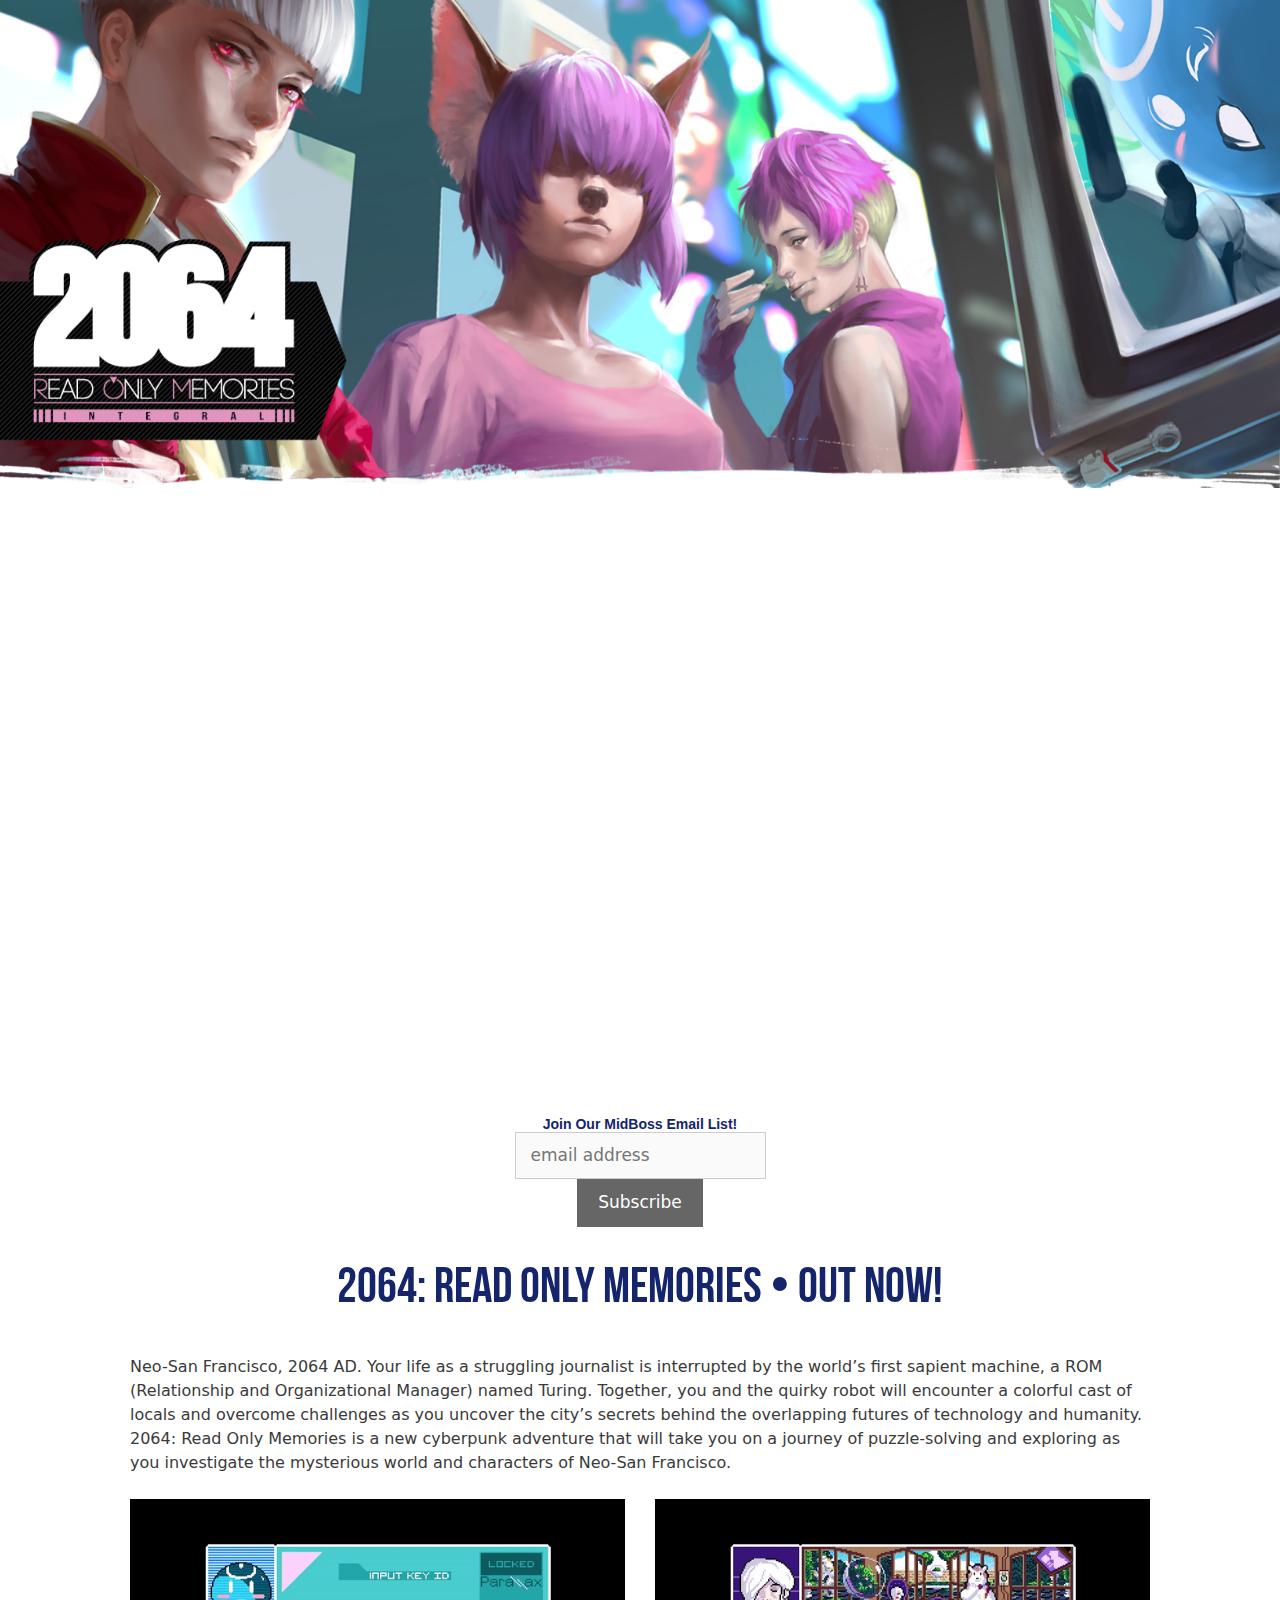
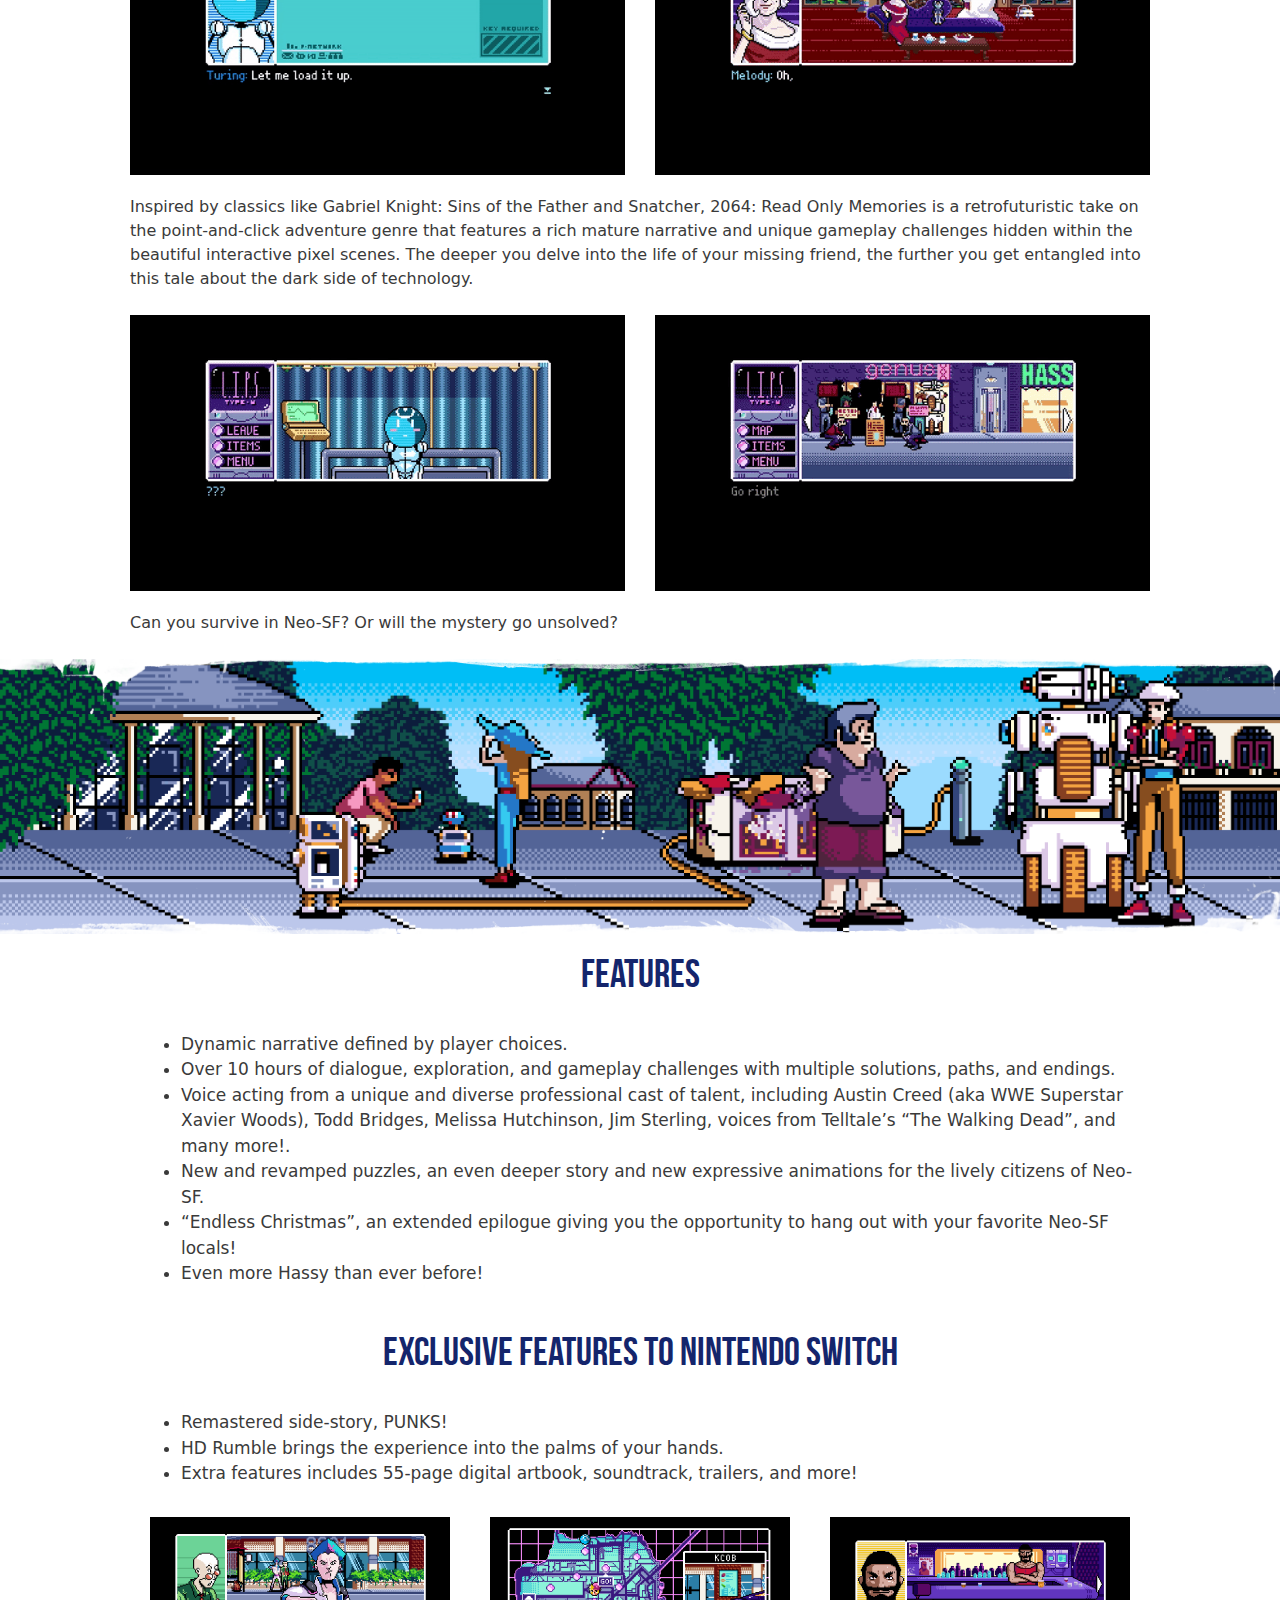
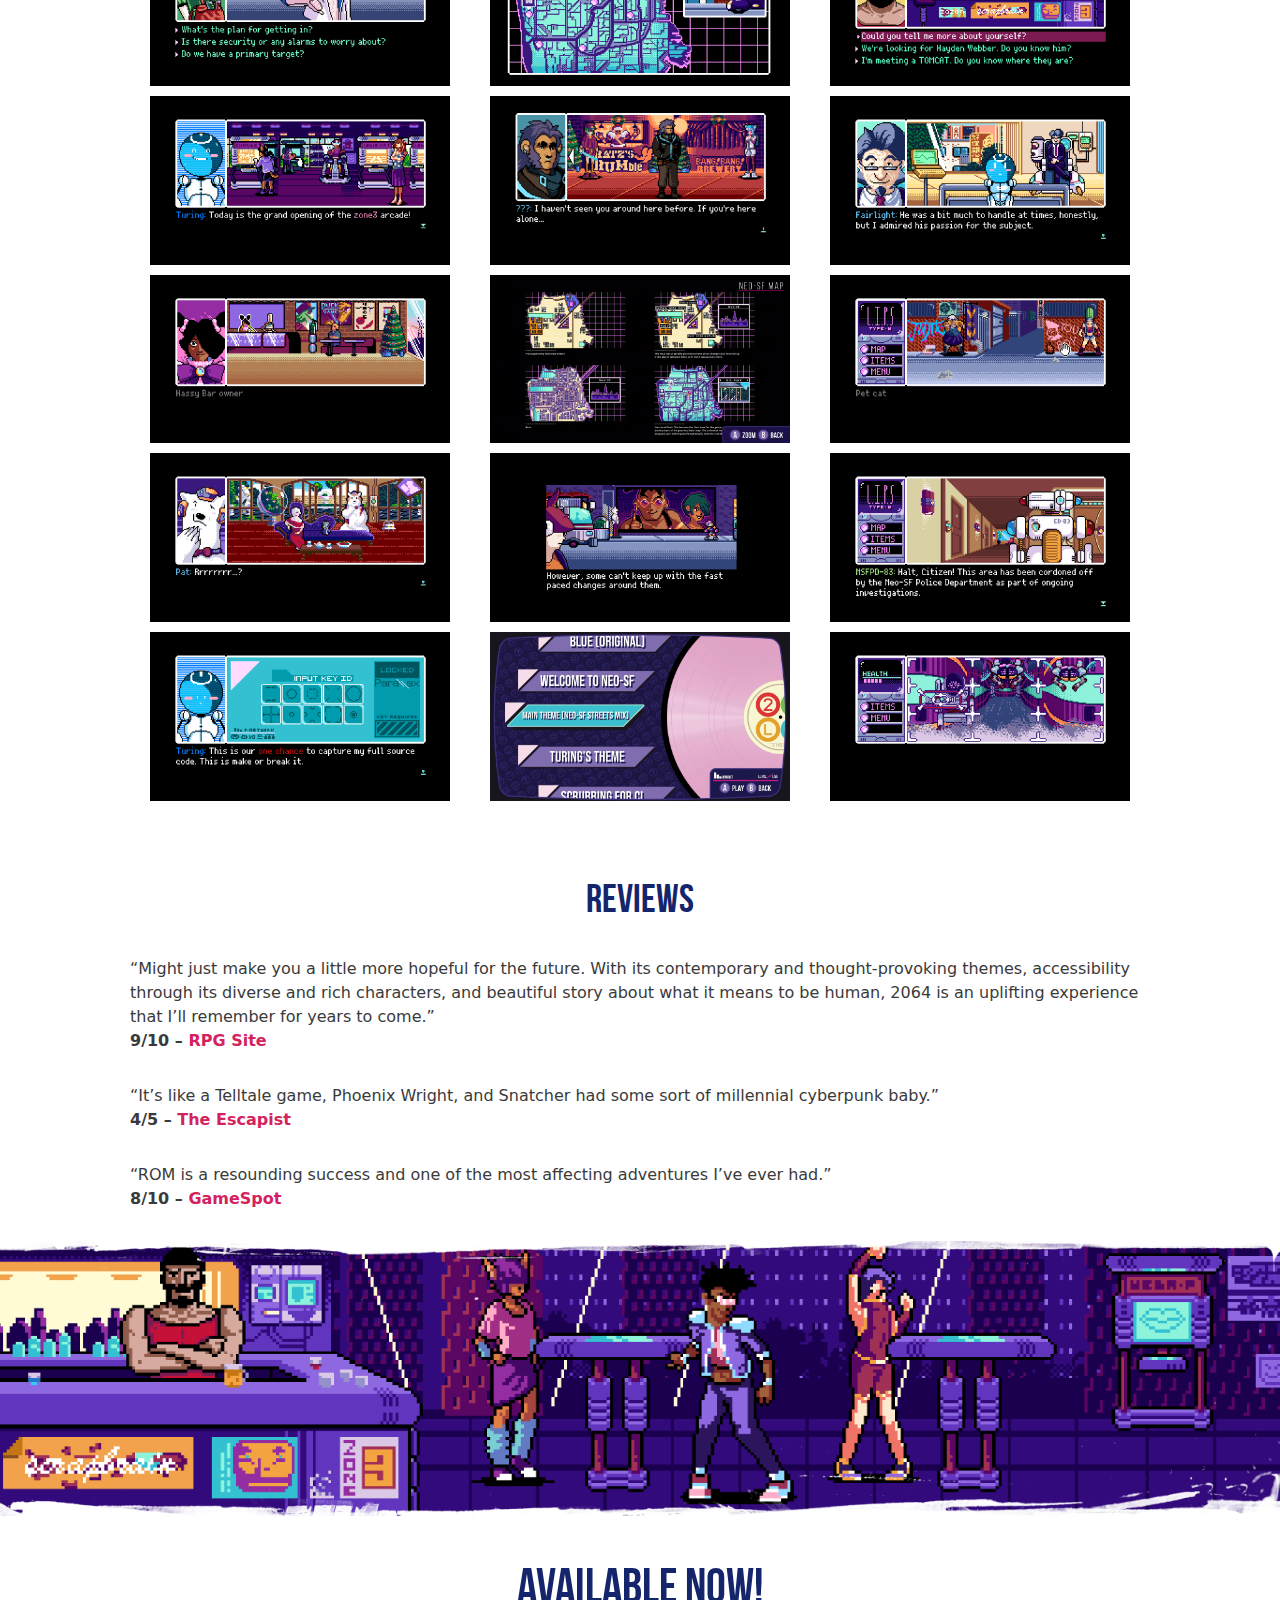
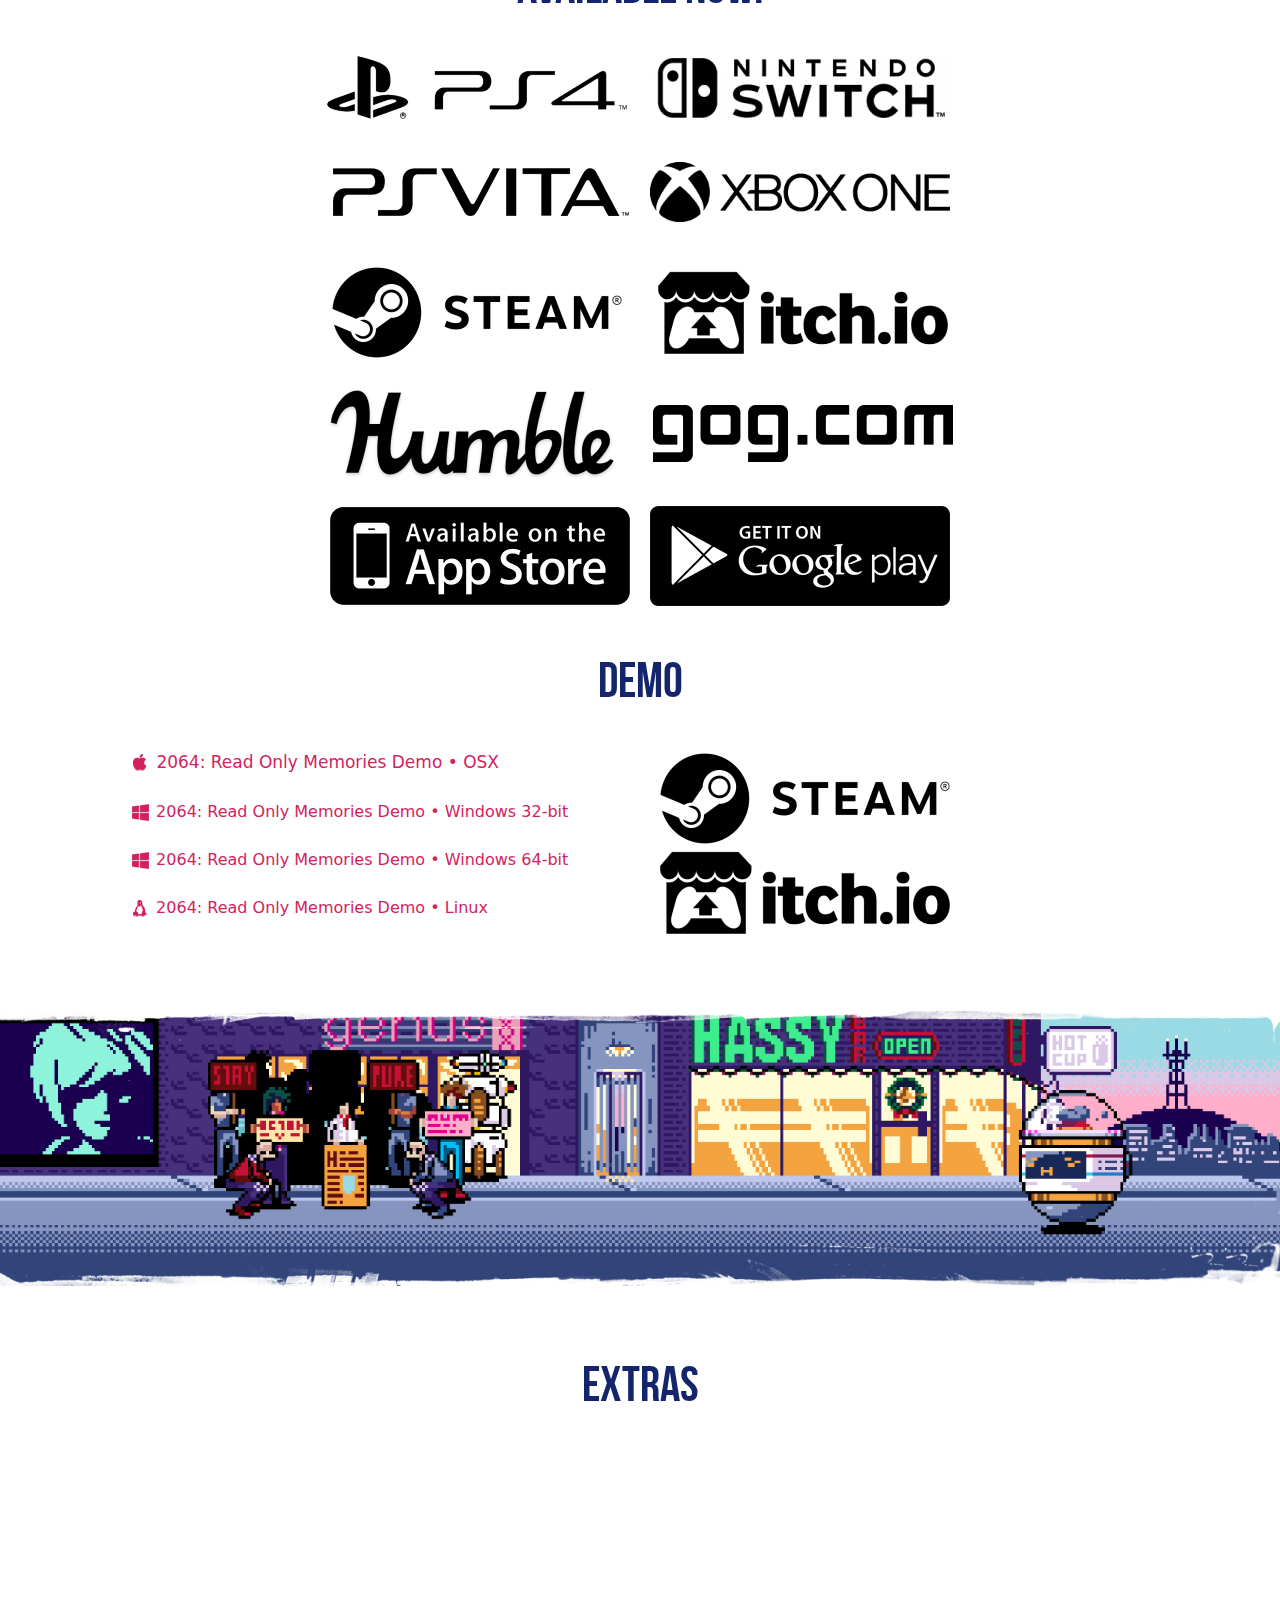
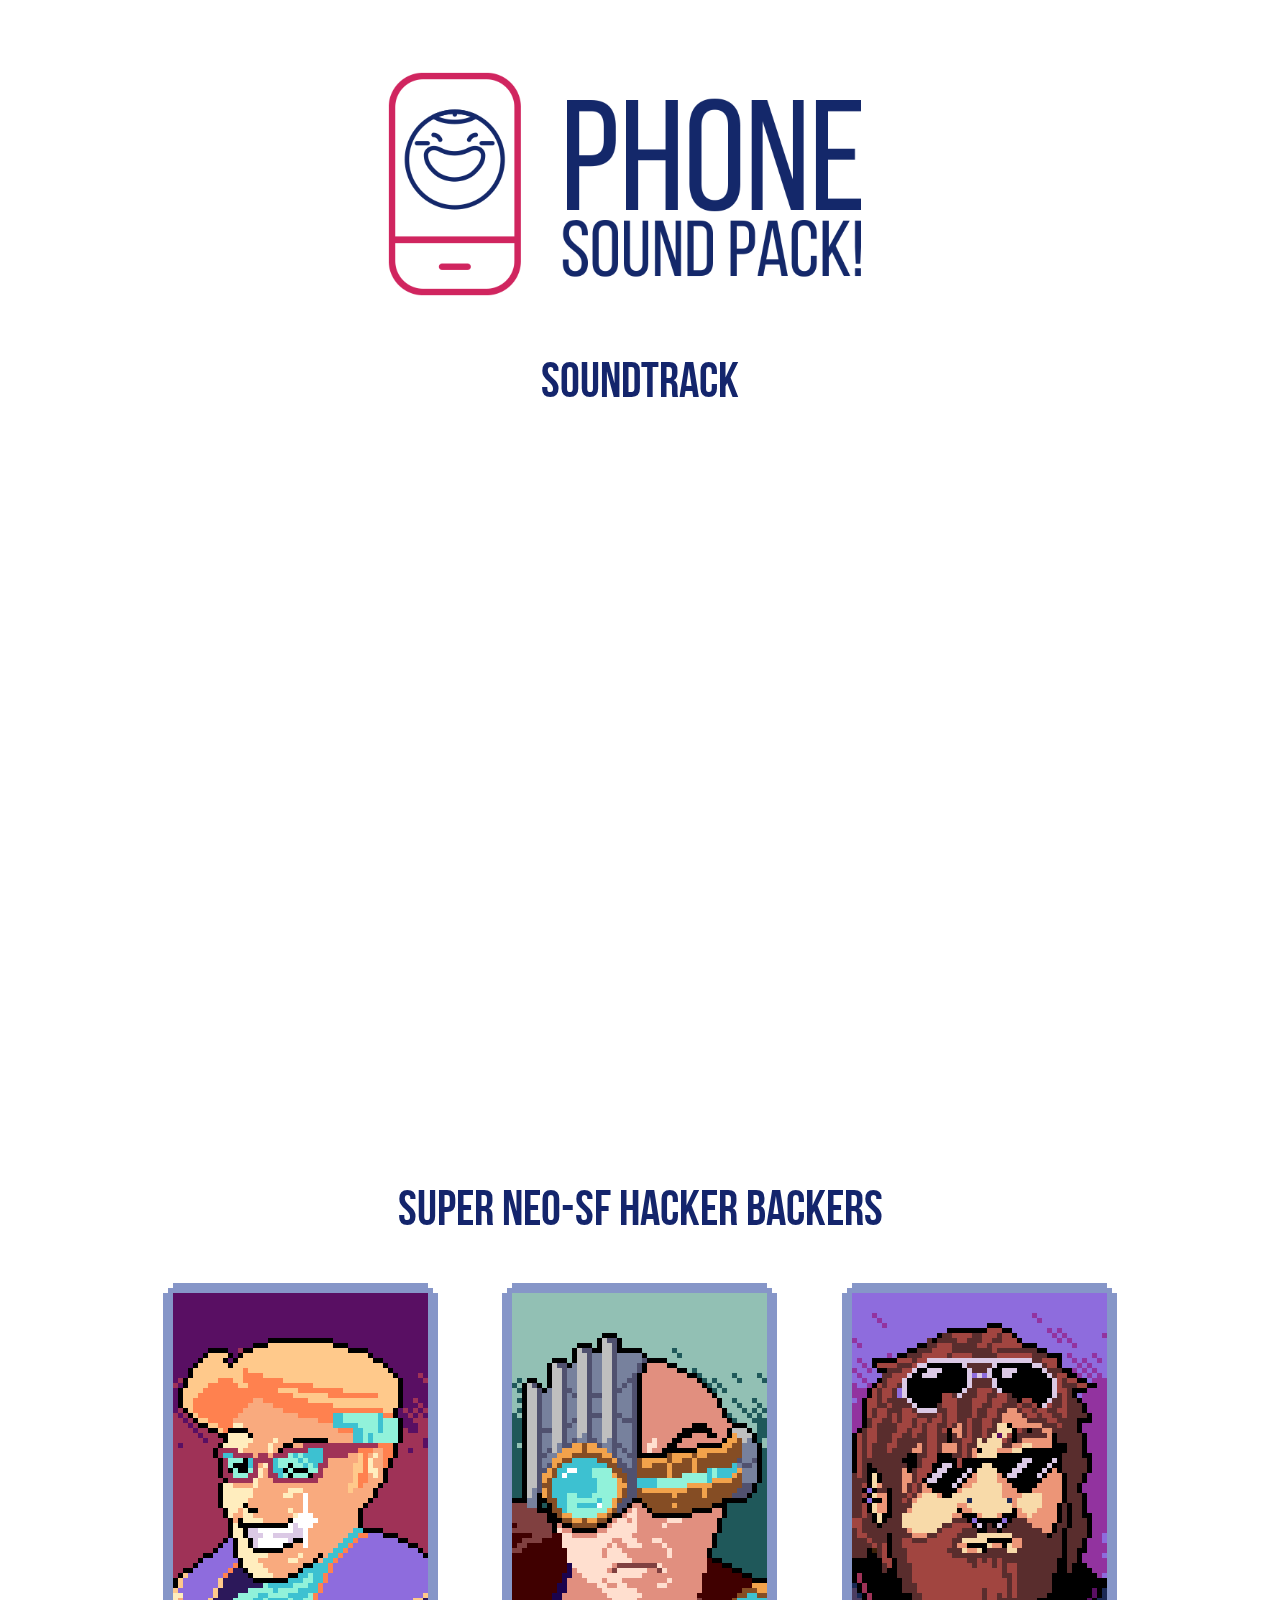
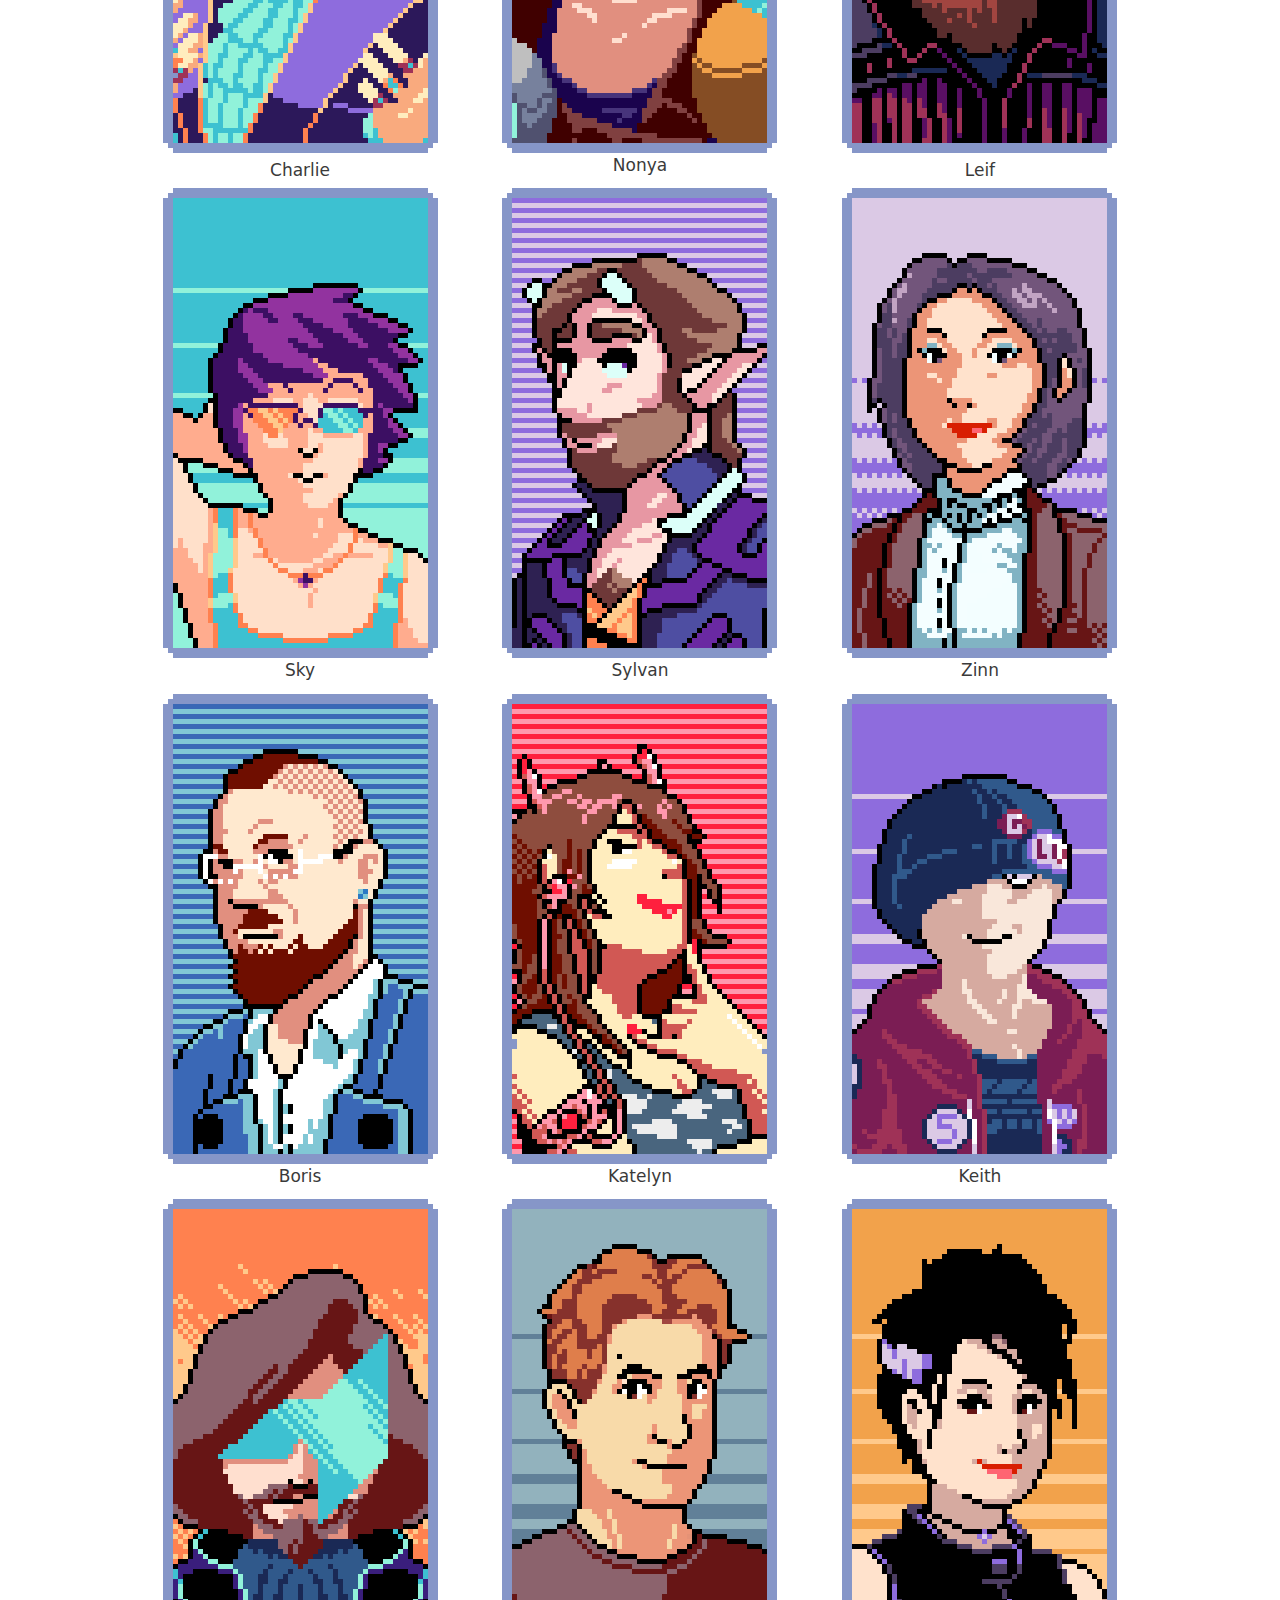
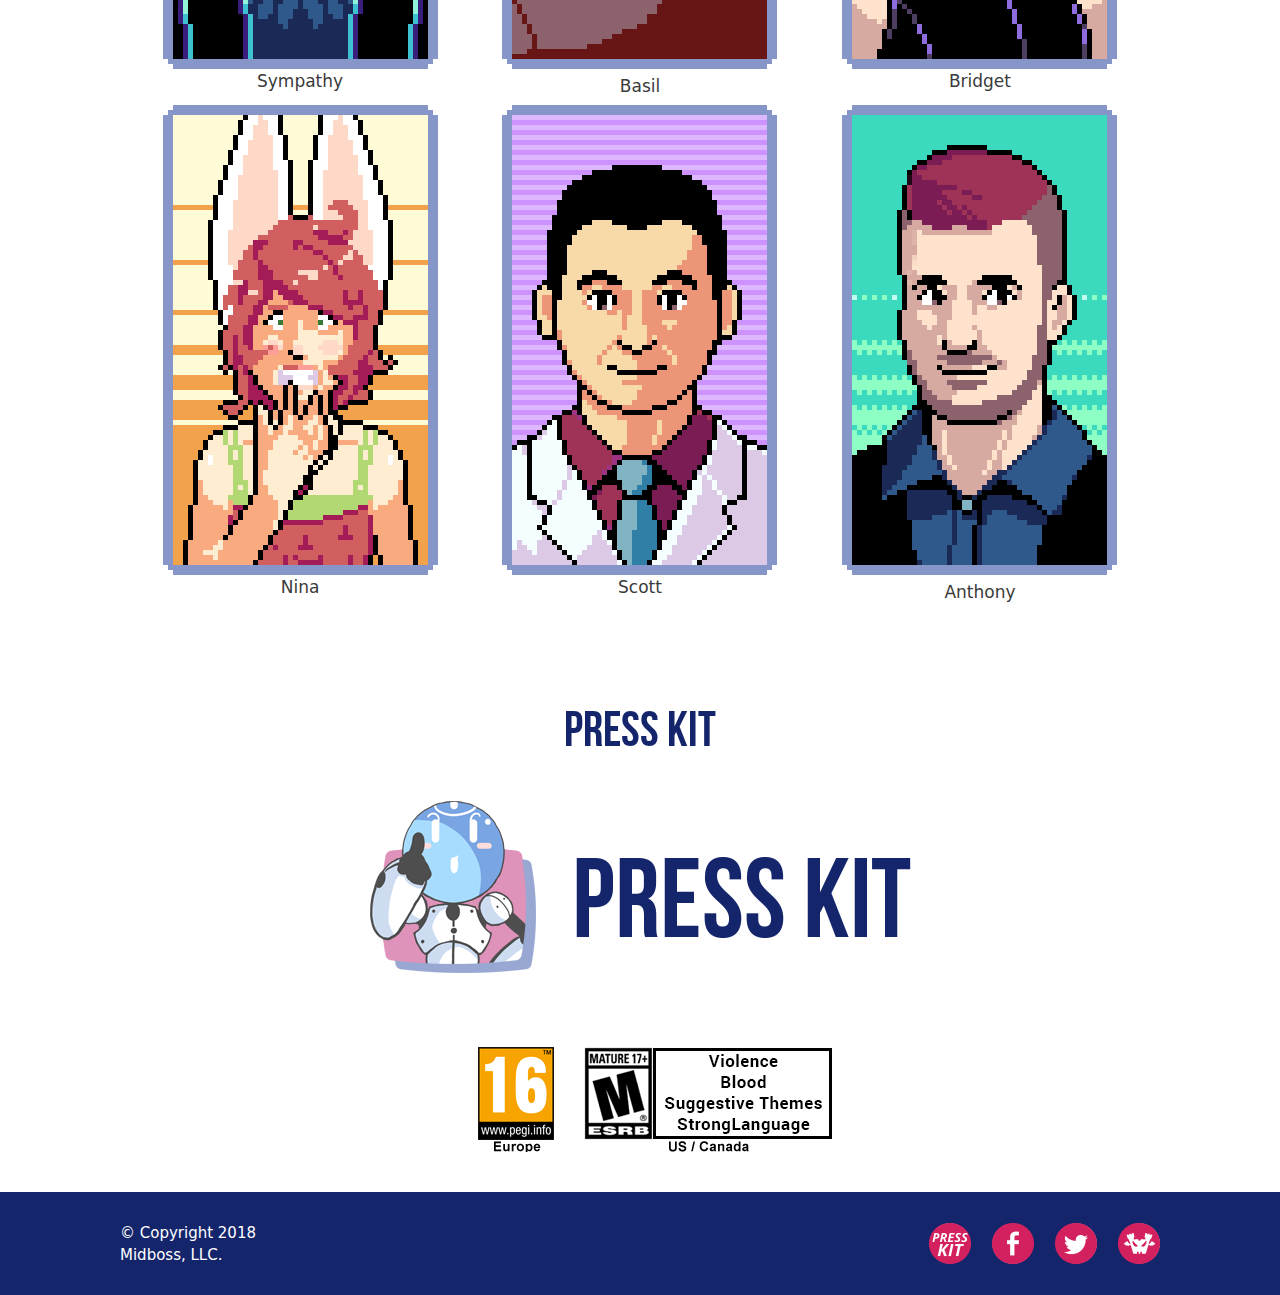
==== index.html @ fdbbf07a "Forgot to add <meta name="twitter:image">" ====
<!DOCTYPE html>
<html lang="en-US">
<head>
  <!-- Global site tag (gtag.js) - Google Analytics -->
<script async src="https://www.googletagmanager.com/gtag/js?id=UA-56715078-6"></script>
<script>
  window.dataLayer = window.dataLayer || [];
  function gtag(){dataLayer.push(arguments);}
  gtag('js', new Date());

  gtag('config', 'UA-56715078-6');
</script>
<meta charset="UTF-8">
<link rel="stylesheet" type="text/css" href="./wp-content/themes/2064/css/bootstrap.min.css"/>
  <!-- Open Graph general (Facebook, Pinterest & Google+) -->
  <meta name="og:title" content="2064: Read Only Memories">
  <meta name="og:description" content="Team up with Turing, the world's first sapient machine, as you become embroiled in the darkest scandal of 2064.">
  <meta name="og:image" content="https://readonlymemori.es/imgs/ROM_OG_FB.png">
  <meta name="og:url" content="https://readonlymemori.es/">
  <meta name="og:site_name" content="2064: Read Only Memories">
  <meta name="og:type" content="website">
  <!-- Search Engine -->
  <meta name="description" content="Team up with Turing, the world's first sapient machine, as you become embroiled in the darkest scandal of 2064.">
  <meta name="image" content="https://readonlymemori.es/imgs/ROM_OG.png">
  <!-- Schema.org for Google -->
  <meta itemprop="name" content="2064: Read Only Memories">
  <meta itemprop="description" content="Team up with Turing, the world's first sapient machine, as you become embroiled in the darkest scandal of 2064.">
  <meta itemprop="image" content="https://readonlymemori.es/imgs/ROM_OG.png">
  <!-- Twitter -->
  <meta name="twitter:card" content="summary">
  <meta name="twitter:title" content="2064: Read Only Memories">
  <meta name="twitter:image" content="https://readonlymemori.es/imgs/ROM_OG.png"/>
  <meta name="twitter:description" content="Team up with Turing, the world's first sapient machine, as you become embroiled in the darkest scandal of 2064.">
<link rel="icon" href="./imgs/favicon.gif"/>
<title>2064: Read Only Memories</title>
<link rel='stylesheet' id='generate-style-grid-css'  href='./wp-content/themes/generatepress/css/unsemantic-grid.min.css?ver=2.1.3' type='text/css' media='all' />
<link rel='stylesheet' id='generate-style-css'  href='./wp-content/themes/generatepress/style.min.css?ver=2.1.3' type='text/css' media='all' />
<style id='generate-style-inline-css' type='text/css'>
body{background-color:#efefef;color:#3a3a3a;}a, a:visited{color:#1e73be;text-decoration:none;}a:hover, a:focus, a:active{color:#000000;text-decoration:none;}body .grid-container{max-width:1100px;}body, button, input, select, textarea{font-family:-apple-system, system-ui, BlinkMacSystemFont, "Segoe UI", Helvetica, Arial, sans-serif, "Apple Color Emoji", "Segoe UI Emoji", "Segoe UI Symbol";}.main-navigation .main-nav ul ul li a{font-size:14px;}@media (max-width:768px){.main-title{font-size:30px;}h1{font-size:30px;}h2{font-size:25px;}}.top-bar{background-color:#636363;color:#ffffff;}.top-bar a,.top-bar a:visited{color:#ffffff;}.top-bar a:hover{color:#303030;}.site-header{background-color:#ffffff;color:#3a3a3a;}.site-header a,.site-header a:visited{color:#3a3a3a;}.main-title a,.main-title a:hover,.main-title a:visited{color:#222222;}.site-description{color:#757575;}.main-navigation,.main-navigation ul ul{background-color:#222222;}.main-navigation .main-nav ul li a,.menu-toggle{color:#ffffff;}.main-navigation .main-nav ul li:hover > a,.main-navigation .main-nav ul li:focus > a, .main-navigation .main-nav ul li.sfHover > a{color:#ffffff;background-color:#3f3f3f;}button.menu-toggle:hover,button.menu-toggle:focus,.main-navigation .mobile-bar-items a,.main-navigation .mobile-bar-items a:hover,.main-navigation .mobile-bar-items a:focus{color:#ffffff;}.main-navigation .main-nav ul li[class*="current-menu-"] > a{color:#ffffff;background-color:#3f3f3f;}.main-navigation .main-nav ul li[class*="current-menu-"] > a:hover,.main-navigation .main-nav ul li[class*="current-menu-"].sfHover > a{color:#ffffff;background-color:#3f3f3f;}.navigation-search input[type="search"],.navigation-search input[type="search"]:active{color:#3f3f3f;background-color:#3f3f3f;}.navigation-search input[type="search"]:focus{color:#ffffff;background-color:#3f3f3f;}.main-navigation ul ul{background-color:#3f3f3f;}.main-navigation .main-nav ul ul li a{color:#ffffff;}.main-navigation .main-nav ul ul li:hover > a,.main-navigation .main-nav ul ul li:focus > a,.main-navigation .main-nav ul ul li.sfHover > a{color:#ffffff;background-color:#4f4f4f;}.main-navigation .main-nav ul ul li[class*="current-menu-"] > a{color:#ffffff;background-color:#4f4f4f;}.main-navigation .main-nav ul ul li[class*="current-menu-"] > a:hover,.main-navigation .main-nav ul ul li[class*="current-menu-"].sfHover > a{color:#ffffff;background-color:#4f4f4f;}.separate-containers .inside-article, .separate-containers .comments-area, .separate-containers .page-header, .one-container .container, .separate-containers .paging-navigation, .inside-page-header{background-color:#ffffff;}.entry-meta{color:#595959;}.entry-meta a,.entry-meta a:visited{color:#595959;}.entry-meta a:hover{color:#1e73be;}.sidebar .widget{background-color:#ffffff;}.sidebar .widget .widget-title{color:#000000;}.footer-widgets{background-color:#ffffff;}.footer-widgets .widget-title{color:#000000;}.site-info{color:#ffffff;background-color:#222222;}.site-info a,.site-info a:visited{color:#ffffff;}.site-info a:hover{color:#606060;}.footer-bar .widget_nav_menu .current-menu-item a{color:#606060;}input[type="text"],input[type="email"],input[type="url"],input[type="password"],input[type="search"],input[type="tel"],input[type="number"],textarea,select{color:#666666;background-color:#fafafa;border-color:#cccccc;}input[type="text"]:focus,input[type="email"]:focus,input[type="url"]:focus,input[type="password"]:focus,input[type="search"]:focus,input[type="tel"]:focus,input[type="number"]:focus,textarea:focus,select:focus{color:#666666;background-color:#ffffff;border-color:#bfbfbf;}button,html input[type="button"],input[type="reset"],input[type="submit"],a.button,a.button:visited{color:#ffffff;background-color:#666666;}button:hover,html input[type="button"]:hover,input[type="reset"]:hover,input[type="submit"]:hover,a.button:hover,button:focus,html input[type="button"]:focus,input[type="reset"]:focus,input[type="submit"]:focus,a.button:focus{color:#ffffff;background-color:#3f3f3f;}.generate-back-to-top,.generate-back-to-top:visited{background-color:rgba( 0,0,0,0.4 );color:#ffffff;}.generate-back-to-top:hover,.generate-back-to-top:focus{background-color:rgba( 0,0,0,0.6 );color:#ffffff;}@media (max-width:768px){.separate-containers .inside-article, .separate-containers .comments-area, .separate-containers .page-header, .separate-containers .paging-navigation, .one-container .site-content, .inside-page-header{padding:30px;}}.main-navigation ul ul{top:auto;}.navigation-search, .navigation-search input{height:100%;}.rtl .menu-item-has-children .dropdown-menu-toggle{padding-left:20px;}.rtl .main-navigation .main-nav ul li.menu-item-has-children > a{padding-right:20px;}.one-container .sidebar .widget{padding:0px;}/* End cached CSS */
</style>
<link rel='stylesheet' id='generate-mobile-style-css'  href='./wp-content/themes/generatepress/css/mobile.min.css?ver=2.1.3' type='text/css' media='all' />
<link rel='stylesheet' id='generate-child-css'  href='./wp-content/themes/2064/style.css?ver=1533671241' type='text/css' media='all' />
<link rel="EditURI" type="application/rsd+xml" title="RSD" href="./xmlrpc.php?rsd" />
<meta name="generator" content="WordPress 4.9.8" />
<link rel="canonical" href="./index.html" />
<link rel='shortlink' href='./index.html' />
<meta name="viewport" content="width=device-width, initial-scale=1">		<style type="text/css">.recentcomments a{display:inline !important;padding:0 !important;margin:0 !important;}</style>
		</head>

<body itemtype="http://schema.org/WebPage" itemscope="itemscope" class="home page-template-default page page-id-2  no-sidebar nav-below-header fluid-header one-container active-footer-widgets-0 nav-aligned-left header-aligned-left dropdown-hover">
<div class="header-2064">
<ul id="scene" class="header-background" data-origin-y="1.0">
<li class="layer header-tv" data-depth="0.015"></li>
<li class="layer header-tomcat" data-depth="0.015"></li>
<li class="layer header-jess" data-depth="0.02"></li>
<li class="layer header-lexi" data-depth="0.025"></li>
<li class="layer header-turing" data-depth="0.03"></li>
<li class="layer header-logo" data-depth="0.015"></li>
</ul>
</div>


<script src="./wp-content/themes/2064/js/bootstrap.min.js"></script>
<script src="https://ajax.googleapis.com/ajax/libs/jquery/1.11.1/jquery.min.js"></script>
<script src="./wp-content/themes/2064/js/jquery.parallax.min.js"></script>
<script>
$(function(){
    $('#scene').parallax({clipRelativeInput:true,relativeInput:true,scalarY:3});
});
</script>


	<div id="page" class="hfeed site grid-container container grid-parent">
		<div id="content" class="site-content">

	<div id="primary" class="content-area grid-parent mobile-grid-100 grid-100 tablet-grid-100">
		<main id="main" class="site-main">

<article id="post-2" class="post-2 page type-page status-publish" itemtype='https://schema.org/CreativeWork' itemscope='itemscope'>
	<div class="inside-article">

			<header class="entry-header">
				<h1 class="entry-title" itemprop="headline">2064: Read Only Memories</h1>			</header><!-- .entry-header -->


		<div class="entry-content" itemprop="text">
			<div align="center" style="margin-top:-50px;" class="embed-responsive embed-responsive-16by9"><iframe src="https://www.youtube.com/embed/4DFo9Fgzu8U?rel=0&amp;showinfo=0" width="970" height="550" frameborder="0" allowfullscreen="allowfullscreen"></iframe></div>
<div align="center">
    <!-- Begin MailChimp Signup Form -->
<link href="//cdn-images.mailchimp.com/embedcode/horizontal-slim-10_7.css" rel="stylesheet" type="text/css">
<style type="text/css">
    #mc_embed_signup{clear:left;  color: #14256c; font:14px  Helvetica,Arial,sans-serif; width:100%; margin-top: 30px; margin-bottom: -40px;}
    /* Add your own MailChimp form style overrides in your site stylesheet or in this style block.
       We recommend moving this block and the preceding CSS link to the HEAD of your HTML file. */
</style>
<div id="mc_embed_signup">
<form action="https://midboss.us5.list-manage.com/subscribe/post?u=56b65e1f2b3ba5e696ffa9e29&amp;id=748c34fc41" method="post" id="mc-embedded-subscribe-form" name="mc-embedded-subscribe-form" class="validate" target="_blank" novalidate>
    <div id="mc_embed_signup_scroll">
    <label for="mce-EMAIL">Join Our MidBoss Email List!</label><br>
    <input type="email" value="" name="EMAIL" class="email" id="mce-EMAIL" placeholder="email address" required>
    <!-- real people should not fill this in and expect good things - do not remove this or risk form bot signups-->
    <div style="position: absolute; left: -5000px;" aria-hidden="true"><input type="text" name="b_56b65e1f2b3ba5e696ffa9e29_748c34fc41" tabindex="-1" value=""></div>
    <div class="clear"><input type="submit" value="Subscribe" name="subscribe" id="mc-embedded-subscribe" class="button"></div>
    </div>
</form>
</div>

<!--End mc_embed_signup-->
</div>
<p>&nbsp;</p>
<div align="center">
<h1 style="text-align: center;">2064: Read Only Memories • Out Now!</h1>
</div>
<p>Neo-San Francisco, 2064 AD. Your life as a struggling journalist is interrupted by the world’s first sapient machine, a ROM (Relationship and Organizational Manager) named Turing. Together, you and the quirky robot will encounter a colorful cast of locals and overcome challenges as you uncover the city’s secrets behind the overlapping futures of technology and humanity. 2064: Read Only Memories is a new cyberpunk adventure that will take you on a journey of puzzle-solving and exploring as you investigate the mysterious world and characters of Neo-San Francisco.</p>
<div class="row">
<div class="col-12 col-lg-6"><img class="alignnone size-full wp-image-1131 aligncenter" src="./imgs/2064_turingPuzzle.gif" alt="2064_turingPuzzle" width="640" height="357" /></div>
<div class="col-12 col-lg-6"><img class="alignnone size-large wp-image-1129 aligncenter" style="margin-bottom: 20px;" src="./imgs/2064_melody.gif" alt="2064_melody" width="640" height="357" /></div>
</div>
<p style="text-align: left;">Inspired by classics like Gabriel Knight: Sins of the Father and Snatcher, 2064: Read Only Memories is a retrofuturistic take on the point-and-click adventure genre that features a rich mature narrative and unique gameplay challenges hidden within the beautiful interactive pixel scenes. The deeper you delve into the life of your missing friend, the further you get entangled into this tale about the dark side of technology.</p>
<div class="row">
<div class="col-12 col-lg-6"><img class="alignnone aligncenter" src="./imgs/2064_turingHospital.gif" alt="" width="640" height="357" /></div>
<div class="col-12 col-lg-6"><img class="alignnone aligncenter" style="margin-bottom: 20px;" src="./imgs/2064_Ramona.gif" alt="" width="640" height="357" /></div>
</div>
<p style="text-align: left;">Can you survive in Neo-SF? Or will the mystery go unsolved?</p>
<div class="full-width-image"><img class="alignnone size-full wp-image-84" src="./imgs/GGPGrunge11.png" alt="GGPGrunge" width="3264" height="701" /></div>
<h2 style="text-align: center;"><span style="font-weight: 400;">Features</span></h2>
<ul>
<li>Dynamic narrative defined by player choices.</li>
<li>Over 10 hours of dialogue, exploration, and gameplay challenges with multiple solutions, paths, and endings.</li>
<li>Voice acting from a unique and diverse professional cast of talent, including Austin Creed (aka WWE Superstar Xavier Woods), Todd Bridges, Melissa Hutchinson, Jim Sterling, voices from Telltale’s “The Walking Dead”, and many more!.</li>
<li>New and revamped puzzles, an even deeper story and new expressive animations for the lively citizens of Neo-SF.</li>
<li>“Endless Christmas”, an extended epilogue giving you the opportunity to hang out with your favorite Neo-SF locals!</li>
<li>Even more Hassy than ever before! </li>
</ul>

<h2 style="text-align: center;"><span style="font-weight: 400;">Exclusive Features to Nintendo Switch</span></h2>
<ul>
<li>Remastered side-story, PUNKS!</li>
<li>HD Rumble brings the experience into the palms of your hands.</li>
<li>Extra features includes 55-page digital artbook, soundtrack, trailers, and more!</li>
</ul>


<div id='gallery-1' class='gallery galleryid-2 gallery-columns-3 gallery-size-medium'><figure class='gallery-item'>
            <div class='gallery-icon landscape'>
                <a href='./imgs/screenshots/2064Integral_2.png'><img width="300" height="169" src="./imgs/screenshots/2064Integral_2.png" class="attachment-medium size-medium" alt="Screenshot" /></a>
            </div></figure><figure class='gallery-item'>
            <div class='gallery-icon landscape'>
                <a href='./imgs/screenshots/2064_0111.png'><img width="300" height="169" src="./imgs/screenshots/2064_0111.png" class="attachment-medium size-medium" alt="Screenshot" /></a>
            </div></figure><figure class='gallery-item'>
            <div class='gallery-icon landscape'>
                <a href='./imgs/screenshots/2064_0211.png'><img width="300" height="169" src="./imgs/screenshots/2064_0211.png" class="attachment-medium size-medium" alt="Screenshot" /></a>
            </div></figure><figure class='gallery-item'>
            <div class='gallery-icon landscape'>
                <a href='./imgs/screenshots/2064_1421.png'><img width="300" height="169" src="./imgs/screenshots/2064_1421.png" class="attachment-medium size-medium" alt="Screenshot" /></a>
            </div></figure><figure class='gallery-item'>
            <div class='gallery-icon landscape'>
                <a href='./imgs/screenshots/2064Integral_0.png'><img width="300" height="169" src="./imgs/screenshots/2064Integral_0.png" class="attachment-medium size-medium" alt="Screenshot" /></a>
            </div></figure><figure class='gallery-item'>
            <div class='gallery-icon landscape'>
                <a href='./imgs/screenshots/2064_0411.png'><img width="300" height="169" src="./imgs/screenshots/2064_0411.png" class="attachment-medium size-medium" alt="Screenshot" /></a>
            </div></figure><figure class='gallery-item'>
            <div class='gallery-icon landscape'>
                <a href='./imgs/screenshots/2064_05.png'><img width="300" height="169" src="./imgs/screenshots/2064_05.png" class="attachment-medium size-medium" alt="Screenshot" /></a>
            </div></figure><figure class='gallery-item'>
            <div class='gallery-icon landscape'>
                <a href='./imgs/screenshots/2064Integral_1.jpg'><img width="300" height="169" src="./imgs/screenshots/2064Integral_1.jpg" class="attachment-medium size-medium" alt="Screenshot" /></a>
            </div></figure><figure class='gallery-item'>
            <div class='gallery-icon landscape'>
                <a href='./imgs/screenshots/2064_06.png'><img width="300" height="169" src="./imgs/screenshots/2064_06.png" class="attachment-medium size-medium" alt="Screenshot" /></a>
            </div></figure><figure class='gallery-item'>
            <div class='gallery-icon landscape'>
                <a href='./imgs/screenshots/2064_071.png'><img width="300" height="169" src="./imgs/screenshots/2064_071.png" class="attachment-medium size-medium" alt="Screenshot" /></a>
            </div></figure><figure class='gallery-item'>
            <div class='gallery-icon landscape'>
                <a href='./imgs/screenshots/2064_11.png'><img width="300" height="169" src="./imgs/screenshots/2064_11.png" class="attachment-medium size-medium" alt="Screenshot" /></a>
            </div></figure><figure class='gallery-item'>
            <div class='gallery-icon landscape'>
                <a href='./imgs/screenshots/2064_081.png'><img width="300" height="169" src="./imgs/screenshots/2064_081.png" class="attachment-medium size-medium" alt="Screenshot" /></a>
            </div></figure><figure class='gallery-item'>
            <div class='gallery-icon landscape'>
                <a href='./imgs/screenshots/2064_10.png'><img width="300" height="169" src="./imgs/screenshots/2064_10.png" class="attachment-medium size-medium" alt="Screenshot" /></a>
            </div></figure><figure class='gallery-item'>
            <div class='gallery-icon landscape'>
                <a href='./imgs/screenshots/2064Integral_3.jpg'><img width="300" height="169" src="./imgs/screenshots/2064Integral_3.jpg" class="attachment-medium size-medium" alt="Screenshot" /></a>
            </div></figure><figure class='gallery-item'>
            <div class='gallery-icon landscape'>
                <a href='./imgs/screenshots/2064_13.png'><img width="300" height="169" src="./imgs/screenshots/2064_13.png" class="attachment-medium size-medium" alt="Screenshot" /></a>
            </div></figure>
		</div>

<p>&nbsp;</p>
<h2 style="text-align: center; margin-top: -20px;"><span style="font-weight: 400;">Reviews</span></h2>
<blockquote><p>&#8220;Might just make you a little more hopeful for the future. With its contemporary and thought-provoking themes, accessibility through its diverse and rich characters, and beautiful story about what it means to be human, 2064 is an uplifting experience that I&#8217;ll remember for years to come.&#8221;<br />
<strong>9/10 – <a href="http://www.rpgsite.net/review/5209-2064-read-only-memories-review" target="_blank" rel="noopener">RPG Site</a></strong></p></blockquote>
<blockquote><p>&#8220;It&#8217;s like a Telltale game, Phoenix Wright, and Snatcher had some sort of millennial cyberpunk baby.&#8221;<br />
<strong>4/5 – <a href="http://www.escapistmagazine.com/articles/view/video-games/editorials/reviews/15133-Read-Only-Memories-Review" target="_blank" rel="noopener">The Escapist</a></strong></p></blockquote>
<blockquote><p>&#8220;ROM is a resounding success and one of the most affecting adventures I&#8217;ve ever had.&#8221;<br />
<strong>8/10 – <a href="https://steamcommunity.com/linkfilter/?url=http://www.gamespot.com/reviews/read-only-memories-review/1900-6416310/" target="_blank" rel="noopener">GameSpot</a></strong></p></blockquote>
<div class="full-width-image"><img class="alignnone size-full wp-image-84" src="./imgs/StardustGrunge11.png" alt="GGPGrunge" width="3264" height="701" /></div>
<h1 style="text-align: center; margin-top: 20px;">Available Now!</h1>
<div align="center">
<div class="logos">
<p><a href="https://store.playstation.com/#!/en-us/games/2064-read-only-memories/cid=UP0436-CUSA06169_00-READONLYMEMORIES" target="_blank"><img class="alignnone size-medium wp-image-161" src="./imgs/PS4_logo-300x63.png" alt="PS4_logo" width="300" height="63" /></a> <a href="https://www.nintendo.com/games/detail/2064-read-only-memories-integral-switch" rel="noopener" target="_blank"><img src="./imgs/switch-300x60.png" alt="" width="300" height="60" class="alignnone size-medium wp-image-182" /></a></p>
<p><a href="https://store.playstation.com/en-us/product/UP0436-PCSE00972_00-READONLYMEMORIES" target="_blank"><img src="./imgs/psvita-logo.png" alt="" width="300" height="97" class="alignnone size-full wp-image-180" /></a><a href="https://www.microsoft.com/en-us/store/p/2064-Read-Only-Memories/C53VZ4C31G6R" rel="noopener" target="_blank"><img class="alignnone size-full wp-image-184" src="./imgs/xboeone.png" alt="xboeone" width="300" height="60" /></a> </p>
<p><a href="http://store.steampowered.com/app/330820" target="_blank"><img class="alignnone size-medium wp-image-154" src="./imgs/Logo-Steam1-300x97.png" alt="Logo Steam" width="300" height="97" /></a> <a href="https://midboss.itch.io/rom" target="_blank"><img class="alignnone size-medium wp-image-153" src="./imgs/itchio-black1-300x92.png" alt="itchio-black" width="300" height="92" /></a></p>
<p><a href="https://www.humblebundle.com/store/2064-read-only-memories"><img class="alignnone size-medium wp-image-162" src="./imgs/Humble-300x97.png" alt="Humble" width="300" height="97" /></a> <a href="https://www.gog.com/game/read_only_memories" target="_blank"><img class="alignnone size-medium wp-image-163" src="./imgs/gog_logo-300x57.png" alt="gog_logo" width="300" height="57" /></a></p>
<p><a href="https://itunes.apple.com/us/app/read-only-memories-type-m/id1342383410?mt=8" rel="noopener" target="_blank"><img src="./imgs/apple.png" alt="" width="300" height="98" class="alignnone size-full wp-image-189" /></a><a href="https://play.google.com/store/apps/details?id=com.midboss.rom&#038;hl=en" rel="noopener" target="_blank"><img src="./imgs/google.png" alt="" width="300" height="100" class="alignnone size-full wp-image-190" /></a></p>
</div>
</div>

<h1 style="text-align: center; margin-top: 20px;">Demo</h1>
<div class="row">
<div class="col-12 col-lg-6">
<a href="https://www.dropbox.com/s/84ntg8gwgmyo1ux/2064_Demo_v2_OSX.zip?dl=0" target="_blank" rel="noopener"><img class="alignnone size-full wp-image-108" src="./imgs/osx.png" alt="osx" width="21" height="19" /> 2064: Read Only Memories Demo • OSX </a></p>
<p><a href="https://www.dropbox.com/s/r8s81s59o35obg2/2064_Demo_v2_Win32.zip?dl=0" target="_blank" rel="noopener"><img class="alignnone size-full wp-image-107" src="./imgs/win.png" alt="win" width="21" height="19" /> 2064: Read Only Memories Demo • Windows 32-bit </a></p>
<p><a href="https://www.dropbox.com/s/yagv4ws0vzjfn9f/2064_Demo_v2_Win64.zip?dl=0" target="_blank" rel="noopener"><img class="alignnone size-full wp-image-107" src="./imgs/win.png" alt="win" width="21" height="19" /> 2064: Read Only Memories Demo • Windows 64-bit </a></p>
<p><a href="https://www.dropbox.com/s/0neso6efvgz9fa4/2064_Demo_v2_Linux.zip?dl=0" target="_blank" rel="noopener"><img class="alignnone size-full wp-image-106" src="./imgs/lin.png" alt="lin" width="21" height="19" /> 2064: Read Only Memories Demo • Linux</a></p>
</div>
<div class="col-12 col-lg-6"><a href="http://store.steampowered.com/app/407040" target="_blank" rel="noopener"><img class="alignnone size-medium wp-image-104" src="./imgs/Logo-Steam1-300x97.png" alt="Logo Steam" width="300" height="97" /></a><a href="https://midboss.itch.io/rom" target="_blank" rel="noopener"><img class="alignnone size-medium wp-image-105" src="./imgs/itchio-black1-300x92.png" alt="itchio-black" width="300" height="92" /></a></p>
</div>
</div>
<p>&nbsp;</p>
<div class="full-width-image"><img class="alignnone size-full wp-image-84" src="./imgs/GenusGrunge1.png" alt="GenusGrunge" width="3264" height="701" /></div>
<p>&nbsp;</p>
<h1 style="text-align: center; margin-top: 20px;">Extras</h1>
<div align="center"><iframe src="https://itch.io/embed/126840?border_width=5&amp;fg_color=14256c&amp;link_color=d2215e&amp;border_color=ffffff" width="560" height="175" frameborder="0"></iframe><br />
&nbsp;<br />
<a href="./assets/ROMPhonePack.zip"><img class="aligncenter wp-image-114" src="./imgs/PhonePack.png" alt="" width="550" height="244" /></a></p>
<h1 style="text-align: center; margin-top: 20px;">Soundtrack</h1>
<div align="center"><iframe style="border: 0; width: 700px; height: 700px;" src="https://bandcamp.com/EmbeddedPlayer/album=1157090732/size=large/bgcol=ffffff/linkcol=0687f5/minimal=true/transparent=true/" width="300" height="150" seamless=""><a href="http://2mellomakes.bandcamp.com/album/sounds-of-neo-sf-read-only-memories-ost">Sounds Of Neo-SF &#8211; Read Only Memories OST by 2 Mello</a></iframe></div>
<h1 style="text-align: center;">Super Neo-SF Hacker Backers</h1>
<div id='gallery-2' class='gallery galleryid-2 gallery-columns-3 gallery-size-large'><figure class='gallery-item'>
			<div class='gallery-icon portrait'>
                <img width="275" height="470" src="./imgs/backers/charlienova1.png"/>
            </div>
                <figcaption class='wp-caption-text gallery-caption' id='gallery-2-30'>
                Charlie
                </figcaption></figure><figure class='gallery-item'>
            <div class='gallery-icon portrait'>
                <img width="275" height="470" src="./imgs/backers/nonya1.png"/>
                <figcaption class='wp-caption-text gallery-caption' id='gallery-2-35'>
                Nonya
                </figcaption></figure><figure class='gallery-item'>
            <div class='gallery-icon portrait'>
                <img width="275" height="470" src="./imgs/backers/leifconti-groome_abhorrence1.png"/>
            </div>
                <figcaption class='wp-caption-text gallery-caption' id='gallery-2-33'>
                Leif
                </figcaption></figure><figure class='gallery-item'>
            <div class='gallery-icon portrait'>
                <img width="275" height="470" src="./imgs/backers/sky1.png"/>
                <figcaption class='wp-caption-text gallery-caption' id='gallery-2-37'>
                Sky
                </figcaption></figure><figure class='gallery-item'>
            <div class='gallery-icon portrait'>
                <img width="275" height="470" src="./imgs/backers/sylvan1.png"/>
                <figcaption class='wp-caption-text gallery-caption' id='gallery-2-38'>
                Sylvan
                </figcaption></figure><figure class='gallery-item'>
            <div class='gallery-icon portrait'>
                <img width="275" height="470" src="./imgs/backers/zinn1.png"/>
                <figcaption class='wp-caption-text gallery-caption' id='gallery-2-40'>
                Zinn
                </figcaption></figure><figure class='gallery-item'>
            <div class='gallery-icon portrait'>
                <img width="275" height="470" src="./imgs/backers/boris1.png"/>
                <figcaption class='wp-caption-text gallery-caption' id='gallery-2-28'>
                Boris
                </figcaption></figure><figure class='gallery-item'>
            <div class='gallery-icon portrait'>
                <img width="275" height="470" src="./imgs/backers/katelyn1.png"/>
                <figcaption class='wp-caption-text gallery-caption' id='gallery-2-31'>
                Katelyn
                </figcaption></figure><figure class='gallery-item'>
            <div class='gallery-icon portrait'>
                <img width="275" height="470" src="./imgs/backers/keith1.png"/>
                <figcaption class='wp-caption-text gallery-caption' id='gallery-2-32'>
                Keith
                </figcaption></figure><figure class='gallery-item'>
            <div class='gallery-icon portrait'>
                <img width="275" height="470" src="./imgs/backers/sympathy1.png"/>
                <figcaption class='wp-caption-text gallery-caption' id='gallery-2-39'>
                Sympathy
                </figcaption></figure><figure class='gallery-item'>
            <div class='gallery-icon portrait'>
                <img width="275" height="470" src="./imgs/backers/basilworrall1.png"/>
            </div>
                <figcaption class='wp-caption-text gallery-caption' id='gallery-2-27'>
                Basil
                </figcaption></figure><figure class='gallery-item'>
            <div class='gallery-icon portrait'>
                <img width="275" height="470" src="./imgs/backers/bridget1.png"/>
                <figcaption class='wp-caption-text gallery-caption' id='gallery-2-29'>
                Bridget
                </figcaption></figure><figure class='gallery-item'>
            <div class='gallery-icon portrait'>
                <img width="275" height="470" src="./imgs/backers/nina1.png"/>
                <figcaption class='wp-caption-text gallery-caption' id='gallery-2-34'>
                Nina
                </figcaption></figure><figure class='gallery-item'>
            <div class='gallery-icon portrait'>
                <img width="275" height="470" src="./imgs/backers/scottnass1.png"/>
                <figcaption class='wp-caption-text gallery-caption' id='gallery-2-36'>
                Scott
                </figcaption></figure><figure class='gallery-item'>
            <div class='gallery-icon portrait'>
                <img width="275" height="470" src="./imgs/backers/anthonysebastian1.png"/>
            </div>
                <figcaption class='wp-caption-text gallery-caption' id='gallery-2-26'>
                Anthony
                </figcaption></figure>
		</div>

<p>&nbsp;</p>
<h1 style="text-align: center;">Press kit</h1>
<p><a href="https://midboss.com/press/2064rom/" target="_blank" rel="noopener"><img class="aligncenter size-full wp-image-97" src="./imgs/2064press1.png" alt="2064press" width="551" height="176" /></a></p>
<p>&nbsp;</p>
<div align="center"><img class="alignnone size-full wp-image-168" style="margin: 0 3ex;" src="./imgs/pegi164.png" alt="pegi16" width="76" height="93" /><a href="http://www.esrb.org/ratings/Synopsis.aspx?Certificate=10031456&amp;Title=2064%3A+Read+Only+Memories"><img src="./imgs/esrbM2.png" alt="" width="249" height="105" class="alignnone size-full wp-image-184" /></a></div>
		</div><!-- .entry-content -->

			</div><!-- .inside-article -->
</article><!-- #post-## -->
		</main><!-- #main -->
	</div><!-- #primary -->


	</div><!-- #content -->
</div><!-- #page -->
<div class="site-footer">
		<footer class="site-info" itemtype="http://schema.org/WPFooter" itemscope="itemscope" role="contentinfo">
		<div class="inside-site-info grid-container grid-parent">

				<span class="copyright">© Copyright 2018<br>Midboss, LLC. </span>

				 <ul class="social">
				    <li><a href="https://midboss.com/press/2064rom/" target="_blank" class="presskit">Presskit</a></li>
		            <li><a href="https://www.facebook.com/ROMadventure/" target="_blank" class="facebook">Facebook</a></li>
		            <li><a href="https://twitter.com/ROMadventure" target="_blank" class="twitter">Twitter</a></li>
		            <li><a href="http://www.midboss.com/" target="_blank" class="midboss">MidBoss</a></li>
		          </ul>
		</div>


	</footer>
	<!-- .site-info -->
	</div><!-- .site-footer -->
<!--[if lte IE 11]>
<script type='text/javascript' src='./wp-content/themes/generatepress/js/classList.min.js?ver=2.1.3'></script>
<![endif]-->

<script type='text/javascript' src='./wp-content/themes/generatepress/js/menu.min.js?ver=2.1.3'></script>
<script type='text/javascript' src='./wp-content/themes/generatepress/js/a11y.min.js?ver=2.1.3'></script>

<!-- Twitter universal website tag code -->
<script>
!function(e,t,n,s,u,a){e.twq||(s=e.twq=function(){s.exe?s.exe.apply(s,arguments):s.queue.push(arguments);
},s.version='1.1',s.queue=[],u=t.createElement(n),u.async=!0,u.src='//static.ads-twitter.com/uwt.js',
a=t.getElementsByTagName(n)[0],a.parentNode.insertBefore(u,a))}(window,document,'script');
// Insert Twitter Pixel ID and Standard Event data below
twq('init','nw52l');
twq('track','PageView');
</script>
<!-- End Twitter universal website tag code -->

</body>
</html>
---- wp-content/themes/generatepress/css/unsemantic-grid.min.css ----
.clear,.clearfix:after,.grid-100:after,.grid-10:after,.grid-15:after,.grid-20:after,.grid-25:after,.grid-30:after,.grid-33:after,.grid-35:after,.grid-40:after,.grid-45:after,.grid-50:after,.grid-55:after,.grid-5:after,.grid-60:after,.grid-65:after,.grid-66:after,.grid-70:after,.grid-75:after,.grid-80:after,.grid-85:after,.grid-90:after,.grid-95:after,.grid-container:after,[class*=mobile-grid-]:after,[class*=tablet-grid-]:after{clear:both}@-ms-viewport{width:auto}.clear{display:block;overflow:hidden;visibility:hidden;width:0;height:0}.clearfix:after,.clearfix:before,.grid-100:after,.grid-100:before,.grid-10:after,.grid-10:before,.grid-15:after,.grid-15:before,.grid-20:after,.grid-20:before,.grid-25:after,.grid-25:before,.grid-30:after,.grid-30:before,.grid-33:after,.grid-33:before,.grid-35:after,.grid-35:before,.grid-40:after,.grid-40:before,.grid-45:after,.grid-45:before,.grid-50:after,.grid-50:before,.grid-55:after,.grid-55:before,.grid-5:after,.grid-5:before,.grid-60:after,.grid-60:before,.grid-65:after,.grid-65:before,.grid-66:after,.grid-66:before,.grid-70:after,.grid-70:before,.grid-75:after,.grid-75:before,.grid-80:after,.grid-80:before,.grid-85:after,.grid-85:before,.grid-90:after,.grid-90:before,.grid-95:after,.grid-95:before,.grid-container:after,.grid-container:before,[class*=mobile-grid-]:after,[class*=mobile-grid-]:before,[class*=tablet-grid-]:after,[class*=tablet-grid-]:before{content:".";display:block;overflow:hidden;visibility:hidden;font-size:0;line-height:0;width:0;height:0}.grid-container{margin-left:auto;margin-right:auto;max-width:1200px;padding-left:10px;padding-right:10px}.grid-10,.grid-100,.grid-15,.grid-20,.grid-25,.grid-30,.grid-33,.grid-35,.grid-40,.grid-45,.grid-5,.grid-50,.grid-55,.grid-60,.grid-65,.grid-66,.grid-70,.grid-75,.grid-80,.grid-85,.grid-90,.grid-95,[class*=mobile-grid-],[class*=tablet-grid-]{-moz-box-sizing:border-box;-webkit-box-sizing:border-box;box-sizing:border-box;padding-left:10px;padding-right:10px}.grid-parent{padding-left:0;padding-right:0}@media (max-width:767px){[class*=mobile-push-],[class*=mobile-pull-]{position:relative}.hide-on-mobile{display:none!important}.mobile-grid-5{float:left;width:5%}.mobile-prefix-5{margin-left:5%}.mobile-suffix-5{margin-right:5%}.mobile-push-5{left:5%}.mobile-pull-5{left:-5%}.mobile-grid-10{float:left;width:10%}.mobile-prefix-10{margin-left:10%}.mobile-suffix-10{margin-right:10%}.mobile-push-10{left:10%}.mobile-pull-10{left:-10%}.mobile-grid-15{float:left;width:15%}.mobile-prefix-15{margin-left:15%}.mobile-suffix-15{margin-right:15%}.mobile-push-15{left:15%}.mobile-pull-15{left:-15%}.mobile-grid-20{float:left;width:20%}.mobile-prefix-20{margin-left:20%}.mobile-suffix-20{margin-right:20%}.mobile-push-20{left:20%}.mobile-pull-20{left:-20%}.mobile-grid-25{float:left;width:25%}.mobile-prefix-25{margin-left:25%}.mobile-suffix-25{margin-right:25%}.mobile-push-25{left:25%}.mobile-pull-25{left:-25%}.mobile-grid-30{float:left;width:30%}.mobile-prefix-30{margin-left:30%}.mobile-suffix-30{margin-right:30%}.mobile-push-30{left:30%}.mobile-pull-30{left:-30%}.mobile-grid-35{float:left;width:35%}.mobile-prefix-35{margin-left:35%}.mobile-suffix-35{margin-right:35%}.mobile-push-35{left:35%}.mobile-pull-35{left:-35%}.mobile-grid-40{float:left;width:40%}.mobile-prefix-40{margin-left:40%}.mobile-suffix-40{margin-right:40%}.mobile-push-40{left:40%}.mobile-pull-40{left:-40%}.mobile-grid-45{float:left;width:45%}.mobile-prefix-45{margin-left:45%}.mobile-suffix-45{margin-right:45%}.mobile-push-45{left:45%}.mobile-pull-45{left:-45%}.mobile-grid-50{float:left;width:50%}.mobile-prefix-50{margin-left:50%}.mobile-suffix-50{margin-right:50%}.mobile-push-50{left:50%}.mobile-pull-50{left:-50%}.mobile-grid-55{float:left;width:55%}.mobile-prefix-55{margin-left:55%}.mobile-suffix-55{margin-right:55%}.mobile-push-55{left:55%}.mobile-pull-55{left:-55%}.mobile-grid-60{float:left;width:60%}.mobile-prefix-60{margin-left:60%}.mobile-suffix-60{margin-right:60%}.mobile-push-60{left:60%}.mobile-pull-60{left:-60%}.mobile-grid-65{float:left;width:65%}.mobile-prefix-65{margin-left:65%}.mobile-suffix-65{margin-right:65%}.mobile-push-65{left:65%}.mobile-pull-65{left:-65%}.mobile-grid-70{float:left;width:70%}.mobile-prefix-70{margin-left:70%}.mobile-suffix-70{margin-right:70%}.mobile-push-70{left:70%}.mobile-pull-70{left:-70%}.mobile-grid-75{float:left;width:75%}.mobile-prefix-75{margin-left:75%}.mobile-suffix-75{margin-right:75%}.mobile-push-75{left:75%}.mobile-pull-75{left:-75%}.mobile-grid-80{float:left;width:80%}.mobile-prefix-80{margin-left:80%}.mobile-suffix-80{margin-right:80%}.mobile-push-80{left:80%}.mobile-pull-80{left:-80%}.mobile-grid-85{float:left;width:85%}.mobile-prefix-85{margin-left:85%}.mobile-suffix-85{margin-right:85%}.mobile-push-85{left:85%}.mobile-pull-85{left:-85%}.mobile-grid-90{float:left;width:90%}.mobile-prefix-90{margin-left:90%}.mobile-suffix-90{margin-right:90%}.mobile-push-90{left:90%}.mobile-pull-90{left:-90%}.mobile-grid-95{float:left;width:95%}.mobile-prefix-95{margin-left:95%}.mobile-suffix-95{margin-right:95%}.mobile-push-95{left:95%}.mobile-pull-95{left:-95%}.mobile-grid-33{float:left;width:33.33333%}.mobile-prefix-33{margin-left:33.33333%}.mobile-suffix-33{margin-right:33.33333%}.mobile-push-33{left:33.33333%}.mobile-pull-33{left:-33.33333%}.mobile-grid-66{float:left;width:66.66667%}.mobile-prefix-66{margin-left:66.66667%}.mobile-suffix-66{margin-right:66.66667%}.mobile-push-66{left:66.66667%}.mobile-pull-66{left:-66.66667%}.mobile-grid-100{clear:both;width:100%}}@media (min-width:768px) and (max-width:1024px){[class*=tablet-push-],[class*=tablet-pull-]{position:relative}.hide-on-tablet{display:none!important}.tablet-grid-5{float:left;width:5%}.tablet-prefix-5{margin-left:5%}.tablet-suffix-5{margin-right:5%}.tablet-push-5{left:5%}.tablet-pull-5{left:-5%}.tablet-grid-10{float:left;width:10%}.tablet-prefix-10{margin-left:10%}.tablet-suffix-10{margin-right:10%}.tablet-push-10{left:10%}.tablet-pull-10{left:-10%}.tablet-grid-15{float:left;width:15%}.tablet-prefix-15{margin-left:15%}.tablet-suffix-15{margin-right:15%}.tablet-push-15{left:15%}.tablet-pull-15{left:-15%}.tablet-grid-20{float:left;width:20%}.tablet-prefix-20{margin-left:20%}.tablet-suffix-20{margin-right:20%}.tablet-push-20{left:20%}.tablet-pull-20{left:-20%}.tablet-grid-25{float:left;width:25%}.tablet-prefix-25{margin-left:25%}.tablet-suffix-25{margin-right:25%}.tablet-push-25{left:25%}.tablet-pull-25{left:-25%}.tablet-grid-30{float:left;width:30%}.tablet-prefix-30{margin-left:30%}.tablet-suffix-30{margin-right:30%}.tablet-push-30{left:30%}.tablet-pull-30{left:-30%}.tablet-grid-35{float:left;width:35%}.tablet-prefix-35{margin-left:35%}.tablet-suffix-35{margin-right:35%}.tablet-push-35{left:35%}.tablet-pull-35{left:-35%}.tablet-grid-40{float:left;width:40%}.tablet-prefix-40{margin-left:40%}.tablet-suffix-40{margin-right:40%}.tablet-push-40{left:40%}.tablet-pull-40{left:-40%}.tablet-grid-45{float:left;width:45%}.tablet-prefix-45{margin-left:45%}.tablet-suffix-45{margin-right:45%}.tablet-push-45{left:45%}.tablet-pull-45{left:-45%}.tablet-grid-50{float:left;width:50%}.tablet-prefix-50{margin-left:50%}.tablet-suffix-50{margin-right:50%}.tablet-push-50{left:50%}.tablet-pull-50{left:-50%}.tablet-grid-55{float:left;width:55%}.tablet-prefix-55{margin-left:55%}.tablet-suffix-55{margin-right:55%}.tablet-push-55{left:55%}.tablet-pull-55{left:-55%}.tablet-grid-60{float:left;width:60%}.tablet-prefix-60{margin-left:60%}.tablet-suffix-60{margin-right:60%}.tablet-push-60{left:60%}.tablet-pull-60{left:-60%}.tablet-grid-65{float:left;width:65%}.tablet-prefix-65{margin-left:65%}.tablet-suffix-65{margin-right:65%}.tablet-push-65{left:65%}.tablet-pull-65{left:-65%}.tablet-grid-70{float:left;width:70%}.tablet-prefix-70{margin-left:70%}.tablet-suffix-70{margin-right:70%}.tablet-push-70{left:70%}.tablet-pull-70{left:-70%}.tablet-grid-75{float:left;width:75%}.tablet-prefix-75{margin-left:75%}.tablet-suffix-75{margin-right:75%}.tablet-push-75{left:75%}.tablet-pull-75{left:-75%}.tablet-grid-80{float:left;width:80%}.tablet-prefix-80{margin-left:80%}.tablet-suffix-80{margin-right:80%}.tablet-push-80{left:80%}.tablet-pull-80{left:-80%}.tablet-grid-85{float:left;width:85%}.tablet-prefix-85{margin-left:85%}.tablet-suffix-85{margin-right:85%}.tablet-push-85{left:85%}.tablet-pull-85{left:-85%}.tablet-grid-90{float:left;width:90%}.tablet-prefix-90{margin-left:90%}.tablet-suffix-90{margin-right:90%}.tablet-push-90{left:90%}.tablet-pull-90{left:-90%}.tablet-grid-95{float:left;width:95%}.tablet-prefix-95{margin-left:95%}.tablet-suffix-95{margin-right:95%}.tablet-push-95{left:95%}.tablet-pull-95{left:-95%}.tablet-grid-33{float:left;width:33.33333%}.tablet-prefix-33{margin-left:33.33333%}.tablet-suffix-33{margin-right:33.33333%}.tablet-push-33{left:33.33333%}.tablet-pull-33{left:-33.33333%}.tablet-grid-66{float:left;width:66.66667%}.tablet-prefix-66{margin-left:66.66667%}.tablet-suffix-66{margin-right:66.66667%}.tablet-push-66{left:66.66667%}.tablet-pull-66{left:-66.66667%}.tablet-grid-100{clear:both;width:100%}.inside-footer-widgets>div{margin-bottom:50px}.inside-footer-widgets>div:nth-child(odd){clear:both}.active-footer-widgets-1 .footer-widget-1,.active-footer-widgets-3 .footer-widget-3,.active-footer-widgets-5 .footer-widget-5{width:100%;margin-bottom:0}.active-footer-widgets-2 .inside-footer-widgets>div,.active-footer-widgets-4 .footer-widget-3,.active-footer-widgets-4 .footer-widget-4{margin-bottom:0}}@media (min-width:1025px){.grid-10,.grid-15,.grid-20,.grid-25,.grid-30,.grid-33,.grid-35,.grid-40,.grid-45,.grid-5,.grid-50,.grid-60,.grid-65,.grid-66,.grid-70,.grid-75,.grid-80,.grid-85,.grid-90,.grid-95{float:left}.pull-10,.pull-15,.pull-20,.pull-25,.pull-30,.pull-33,.pull-35,.pull-40,.pull-45,.pull-5,.pull-50,.pull-55,.pull-60,.pull-65,.pull-66,.pull-70,.pull-75,.pull-80,.pull-85,.pull-90,.pull-95,.push-10,.push-15,.push-20,.push-25,.push-30,.push-33,.push-35,.push-40,.push-45,.push-5,.push-50,.push-55,.push-60,.push-65,.push-66,.push-70,.push-75,.push-80,.push-85,.push-90,.push-95{position:relative}.hide-on-desktop{display:none!important}.grid-5{width:5%}.prefix-5{margin-left:5%}.suffix-5{margin-right:5%}.push-5{left:5%}.pull-5{left:-5%}.grid-10{width:10%}.prefix-10{margin-left:10%}.suffix-10{margin-right:10%}.push-10{left:10%}.pull-10{left:-10%}.grid-15{width:15%}.prefix-15{margin-left:15%}.suffix-15{margin-right:15%}.push-15{left:15%}.pull-15{left:-15%}.grid-20{width:20%}.prefix-20{margin-left:20%}.suffix-20{margin-right:20%}.push-20{left:20%}.pull-20{left:-20%}.grid-25{width:25%}.prefix-25{margin-left:25%}.suffix-25{margin-right:25%}.push-25{left:25%}.pull-25{left:-25%}.grid-30{width:30%}.prefix-30{margin-left:30%}.suffix-30{margin-right:30%}.push-30{left:30%}.pull-30{left:-30%}.grid-35{width:35%}.prefix-35{margin-left:35%}.suffix-35{margin-right:35%}.push-35{left:35%}.pull-35{left:-35%}.grid-40{width:40%}.prefix-40{margin-left:40%}.suffix-40{margin-right:40%}.push-40{left:40%}.pull-40{left:-40%}.grid-45{width:45%}.prefix-45{margin-left:45%}.suffix-45{margin-right:45%}.push-45{left:45%}.pull-45{left:-45%}.grid-50{width:50%}.prefix-50{margin-left:50%}.suffix-50{margin-right:50%}.push-50{left:50%}.pull-50{left:-50%}.grid-55{float:left;width:55%}.prefix-55{margin-left:55%}.suffix-55{margin-right:55%}.push-55{left:55%}.pull-55{left:-55%}.grid-60{width:60%}.prefix-60{margin-left:60%}.suffix-60{margin-right:60%}.push-60{left:60%}.pull-60{left:-60%}.grid-65{width:65%}.prefix-65{margin-left:65%}.suffix-65{margin-right:65%}.push-65{left:65%}.pull-65{left:-65%}.grid-70{width:70%}.prefix-70{margin-left:70%}.suffix-70{margin-right:70%}.push-70{left:70%}.pull-70{left:-70%}.grid-75{width:75%}.prefix-75{margin-left:75%}.suffix-75{margin-right:75%}.push-75{left:75%}.pull-75{left:-75%}.grid-80{width:80%}.prefix-80{margin-left:80%}.suffix-80{margin-right:80%}.push-80{left:80%}.pull-80{left:-80%}.grid-85{width:85%}.prefix-85{margin-left:85%}.suffix-85{margin-right:85%}.push-85{left:85%}.pull-85{left:-85%}.grid-90{width:90%}.prefix-90{margin-left:90%}.suffix-90{margin-right:90%}.push-90{left:90%}.pull-90{left:-90%}.grid-95{width:95%}.prefix-95{margin-left:95%}.suffix-95{margin-right:95%}.push-95{left:95%}.pull-95{left:-95%}.grid-33{width:33.33333%}.prefix-33{margin-left:33.33333%}.suffix-33{margin-right:33.33333%}.push-33{left:33.33333%}.pull-33{left:-33.33333%}.grid-66{width:66.66667%}.prefix-66{margin-left:66.66667%}.suffix-66{margin-right:66.66667%}.push-66{left:66.66667%}.pull-66{left:-66.66667%}.grid-100{clear:both;width:100%}}
---- wp-content/themes/generatepress/style.min.css ----
a,abbr,acronym,applet,big,body,cite,code,del,dfn,div,dl,dt,em,font,form,html,iframe,ins,kbd,label,legend,li,object,q,s,samp,small,span,strike,strong,sub,sup,tbody,tfoot,thead,tr,tt,var{border:0;margin:0;padding:0}address,dd,h1,h2,h3,h4,h5,h6,ol,p,table,ul{border:0;padding:0}blockquote,pre{border:0}fieldset{margin:0}caption,td,th{border:0;margin:0}html{font-family:sans-serif;-webkit-text-size-adjust:100%;-ms-text-size-adjust:100%}.main-navigation ul li a,article,aside,details,figcaption,figure,footer,header,main,nav,section{display:block}audio,canvas,progress,video{display:inline-block;vertical-align:baseline}audio:not([controls]){display:none;height:0}[hidden],template{display:none}caption{padding:5px}caption,td,th{text-align:left}caption,td{font-weight:400}blockquote:after,blockquote:before,q:after,q:before{content:""}blockquote,q{quotes:"" ""}.dropdown-click nav ul ul ul,a{background-color:transparent}a img,hr{border:0}body,button,input,select,textarea{font-family:sans-serif;font-size:1.6rem}button,input,select,textarea{line-height:1.5}hr{background-color:#ccc;background-color:rgba(0,0,0,.1);height:1px;margin-bottom:40px;margin-top:40px}ol,ul{margin:0 0 1.5em 3em}ul{list-style:disc}ol{list-style:decimal}li>ol,li>ul{margin-bottom:0;margin-left:1.5em}b,dt,strong,th{font-weight:700}dd{margin:0 1.5em 1.5em}cite,dfn,em,i{font-style:italic}address,p{margin:0 0 1.5em}img,pre{max-width:100%}pre{background:#eee;font-size:1.5rem;background:rgba(0,0,0,.05);font-family:inherit;font-size:inherit;line-height:normal;margin:0 0 1.5em;padding:20px;overflow:auto}code,kbd,tt,var{font:15px Monaco,Consolas,"Andale Mono","DejaVu Sans Mono",monospace}abbr,acronym{border-bottom:1px dotted #666;cursor:help}ins,mark{text-decoration:none}sub,sup{font-size:75%;height:0;line-height:0;position:relative;vertical-align:baseline}sup{bottom:1ex}sub{top:.5ex}small{font-size:75%}big{font-size:125%}figure{margin:0}img{height:auto}button,input,select{vertical-align:baseline}button,input,select,textarea{margin:0;*vertical-align:middle}button,html input[type=button],input[type=reset],input[type=submit]{border:1px solid transparent;background:#666;cursor:pointer;-webkit-appearance:button;padding:10px 20px;color:#fff}button:hover,html input[type=button]:hover,input[type=reset]:hover,input[type=submit]:hover{background:#606060}button:active,button:focus,html input[type=button]:active,html input[type=button]:focus,input[type=reset]:active,input[type=reset]:focus,input[type=submit]:active,input[type=submit]:focus{background:#606060}.button{padding:10px 20px;display:inline-block}input[type=checkbox],input[type=radio]{box-sizing:border-box;padding:0}input[type=search]{-webkit-appearance:textfield}input[type=search]::-webkit-search-decoration{-webkit-appearance:none}button::-moz-focus-inner,input::-moz-focus-inner{border:0;padding:0}input[type=email],input[type=number],input[type=password],input[type=search],input[type=tel],input[type=text],input[type=url],select,textarea{background:#fafafa;color:#666;border:1px solid #ccc;border-radius:0;padding:10px 15px;box-sizing:border-box;max-width:100%}input[type=email]:focus,input[type=number]:focus,input[type=password]:focus,input[type=search]:focus,input[type=tel]:focus,input[type=text]:focus,input[type=url]:focus,select:focus,textarea:focus{color:#111;background:#fff}textarea{overflow:auto;vertical-align:top;width:100%}input[type=file]{max-width:100%;box-sizing:border-box}.alignleft{display:inline;float:left;margin-right:1.5em}.alignright{display:inline;float:right;margin-left:1.5em}.aligncenter{clear:both;display:block;margin:0 auto}.size-auto,.size-full,.size-large,.size-medium,.size-thumbnail{max-width:100%;height:auto}.screen-reader-shortcut,.screen-reader-text,.screen-reader-text span{position:absolute!important;clip:rect(0,0,0,0);height:1px;width:1px;border:0;overflow:hidden}.screen-reader-shortcut:focus,.screen-reader-text:focus{clip:auto!important;height:auto;width:auto;display:block;font-size:1em;font-weight:700;padding:15px 23px 14px;color:#333;background:#fff;z-index:100000;text-decoration:none;box-shadow:0 0 2px 2px rgba(0,0,0,.6)}.clear:after,.clear:before,.comment-content:after,.comment-content:before,.entry-content:after,.entry-content:before,.site-content:after,.site-content:before,.site-footer:after,.site-footer:before,.site-header:after,.site-header:before,.site-info:after,.site-info:before{content:"";display:table}.clear:after,.comment-content:after,.entry-content:after,.site-content:after,.site-footer:after,.site-header:after,.site-info:after{clear:both}.main-navigation{z-index:100;padding:0;clear:both;display:block}.menu-toggle{margin:0;padding:0}.menu-toggle:before{content:"\f0c9";font-family:GeneratePress;width:1.28571429em;text-align:center;display:inline-block}.toggled .menu-toggle:before,li.search-item.close-search a:before,span.search-item.close-search a:before{content:"\f00d"}.menu-toggle .mobile-menu{padding-left:3px}.menu-toggle .mobile-menu:empty{display:none}.inside-navigation,.site-header{position:relative}.main-navigation ul,.menu-toggle li.search-item{list-style:none;margin:0;padding-left:0}li.search-item a:before,span.search-item a:before{content:"\f002";font-family:GeneratePress;width:1.28571429em;text-align:center;display:inline-block}.search-item .screen-reader-text{top:0;right:0;left:auto}.main-navigation li{float:left;position:relative}.main-navigation a{display:block;text-decoration:none}.main-navigation ul ul{display:block;box-shadow:0 2px 2px rgba(0,0,0,.1);float:left;position:absolute;left:-99999px;opacity:0;z-index:99999;width:200px;text-align:left;top:auto;transition:opacity 80ms linear;transition-delay:0s;pointer-events:none;height:0;overflow:hidden}.main-navigation ul ul a{display:block}.main-navigation ul ul li{width:100%}.dropdown-hover .main-navigation:not(.toggled) ul li.sfHover>ul,.dropdown-hover .main-navigation:not(.toggled) ul li:hover>ul{left:auto;opacity:1;transition-delay:150ms;pointer-events:auto;height:auto;overflow:visible}.dropdown-hover .main-navigation:not(.toggled) ul ul li.sfHover>ul,.dropdown-hover .main-navigation:not(.toggled) ul ul li:hover>ul{left:100%;top:0}.dropdown-click .main-navigation ul ul{visibility:hidden}.dropdown-click .main-navigation ul li.sfHover>ul.toggled-on,.dropdown-click .main-navigation ul.toggled-on{left:auto;opacity:1;visibility:visible;pointer-events:auto;height:auto;overflow:visible}.nav-float-right .inside-header .main-navigation{float:right;clear:right}.nav-float-left .inside-header .main-navigation{float:left;clear:left}.nav-float-left .inside-header .site-branding,.nav-float-left .inside-header .site-logo{float:right;clear:right}.nav-float-left .inside-header:after{clear:both;content:'';display:table}.nav-float-right .inside-header .site-branding{display:inline-block}.header-aligned-left .site-header,.nav-aligned-left.nav-above-header .main-navigation,.nav-aligned-left.nav-below-header .main-navigation{text-align:left}.header-aligned-center .site-header,.nav-aligned-center.nav-above-header .main-navigation,.nav-aligned-center.nav-below-header .main-navigation{text-align:center}.header-aligned-right .site-header,.nav-aligned-right.nav-above-header .main-navigation,.nav-aligned-right.nav-below-header .main-navigation{text-align:right}.site-header .header-image{vertical-align:middle}.main-navigation .main-nav ul ul li a,.nav-float-right .main-navigation .main-nav ul ul li a{line-height:normal}.nav-float-right .main-navigation ul ul ul{top:0}.main-navigation li.search-item{float:right;z-index:21}.rtl .main-navigation li.search-item,.rtl.nav-aligned-right.nav-below-header .main-navigation .menu>li.search-item{float:left}.navigation-search,li.search-item.active{transition:opacity 100ms ease-in-out}.navigation-search{position:absolute;left:-99999px;pointer-events:none;visibility:hidden;z-index:20;width:100%;top:0;opacity:0}.navigation-search.nav-search-active{left:0;right:0;pointer-events:auto;visibility:visible;opacity:1}.gen-sidebar-nav .navigation-search{top:auto;bottom:0}.navigation-search input{border:0;vertical-align:bottom;line-height:0;opacity:.9;width:100%;z-index:20;border-radius:0;-webkit-appearance:none}.navigation-search input::-ms-clear{display:none;width:0;height:0}.navigation-search input::-ms-reveal{display:none;width:0;height:0}.navigation-search input::-webkit-search-cancel-button,.navigation-search input::-webkit-search-decoration,.navigation-search input::-webkit-search-results-button,.navigation-search input::-webkit-search-results-decoration{display:none}.nav-left-sidebar .main-navigation li.search-item,.nav-right-sidebar .main-navigation li.search-item{width:auto;display:inline-block}.nav-left-sidebar .main-navigation li.search-item.current-menu-item,.nav-right-sidebar .main-navigation li.search-item.current-menu-item,.sidebar .menu-item-has-children .dropdown-menu-toggle,nav ul ul .menu-item-has-children .dropdown-menu-toggle{float:right}.nav-aligned-center.nav-above-header .main-navigation .menu>li,.nav-aligned-center.nav-below-header .main-navigation .menu>li,.nav-aligned-right.nav-above-header .main-navigation .menu>li,.nav-aligned-right.nav-below-header .main-navigation .menu>li{float:none;display:inline-block}.nav-aligned-center .main-navigation ul,.nav-aligned-right .main-navigation ul{letter-spacing:-.31em;font-size:1em}.nav-aligned-center .main-navigation ul li,.nav-aligned-right .main-navigation ul li{letter-spacing:normal}.menu-item-has-children .dropdown-menu-toggle{display:inline-block;height:100%;clear:both;padding-left:10px}.dropdown-menu-toggle:before{content:"\f107";font-family:GeneratePress}.dropdown-click .menu-item-has-children.sfHover>a .dropdown-menu-toggle:before{content:"\f106"}.dropdown-hover .children .dropdown-menu-toggle:before,.dropdown-hover .sub-menu .dropdown-menu-toggle:before{content:"\f105"}.dropdown-hover .inside-right-sidebar .dropdown-menu-toggle:before,.dropdown-hover.both-right .inside-left-sidebar .dropdown-menu-toggle:before{content:"\f104"}.dropdown-hover .inside-left-sidebar .dropdown-menu-toggle:before,.dropdown-hover.both-left .inside-right-sidebar .dropdown-menu-toggle:before{content:"\f105"}.dropdown-click .main-navigation ul ul ul.toggled-on{left:0;top:auto;position:relative}.dropdown-click .widget-area .main-navigation ul ul{top:auto;position:absolute;float:none;width:100%;left:-99999px}.dropdown-click .widget-area .main-navigation ul ul.toggled-on{position:relative;left:0;right:0}.main-navigation .main-nav ul li.menu-item-has-children>a{padding-right:0;position:relative}.widget-area .main-navigation li{float:none;display:block;width:100%;padding:0;margin:0}.dropdown-hover .widget-area .main-navigation ul li.sfHover>ul,.dropdown-hover .widget-area .main-navigation ul li:hover ul{top:0;left:100%;width:220px}.dropdown-hover.both-right .widget-area .main-navigation ul li.sfHover ul,.dropdown-hover.both-right .widget-area .main-navigation ul li:hover ul,.dropdown-hover.both-sidebars .widget-area .inside-right-sidebar .main-navigation ul li.sfHover ul,.dropdown-hover.both-sidebars .widget-area .inside-right-sidebar .main-navigation ul li:hover ul,.dropdown-hover.right-sidebar .widget-area .main-navigation ul li.sfHover ul,.dropdown-hover.right-sidebar .widget-area .main-navigation ul li:hover ul{right:100%;left:auto}.slideout-navigation .dropdown-menu-toggle:before{content:"\f107"!important}.slideout-navigation .sfHover>a .dropdown-menu-toggle:before{content:"\f106"!important}.post{margin:0 0 2em}.archive .format-aside .entry-header,.archive .format-status .entry-header,.archive .format-status .entry-meta,.archive .format-status .entry-title,.blog .format-aside .entry-header,.blog .format-status .entry-header,.blog .format-status .entry-meta,.blog .format-status .entry-title,.comment-metadata .edit-link:before,.posted-on .updated{display:none}.byline,.group-blog .byline,.single .byline{display:inline}.entry-content,.entry-summary,.page-content{margin:2em 0 0}.page-links{clear:both;margin:0 0 1.5em}.archive .format-aside .entry-content,.archive .format-status .entry-content,.blog .format-aside .entry-content,.blog .format-status .entry-content{margin-top:0}.archive .format-status .entry-content p:last-child,.blog .format-status .entry-content p:last-child,.comment-content p:last-child{margin-bottom:0}.comment-content img.wp-smiley,.entry-content img.wp-smiley,.page-content img.wp-smiley{border:0;margin-bottom:0;margin-top:0;padding:0}.wp-caption{max-width:100%;position:relative}.wp-caption img[class*=wp-image-]{display:block;margin:0 auto;max-width:100%}.wp-caption .wp-caption-text{font-size:75%;padding-top:5px;opacity:.8}.wp-caption img{position:relative;vertical-align:bottom}.gallery,.wp-caption,ol.comment-list{margin-bottom:1.5em}.gallery-item{display:inline-block;text-align:center;vertical-align:top;width:100%}.gallery-columns-2 .gallery-item{max-width:50%}.gallery-columns-3 .gallery-item{max-width:33.33%}.gallery-columns-4 .gallery-item{max-width:25%}.gallery-columns-5 .gallery-item{max-width:20%}.gallery-columns-6 .gallery-item{max-width:16.66%}.gallery-columns-7 .gallery-item{max-width:14.28%}.gallery-columns-8 .gallery-item{max-width:12.5%}.gallery-columns-9 .gallery-item{max-width:11.11%}.comment-form #author,.comment-form #email,.comment-form #url,.gallery-caption{display:block}.widget select,embed,iframe,object{max-width:100%}.site-main .comment-navigation,.site-main .post-navigation,.site-main .posts-navigation{margin:0 0 2em;overflow:hidden}.comment-content a{word-wrap:break-word}.comment,.comment-list{list-style-type:none;padding:0;margin:0}.comment-author-info{display:inline-block;vertical-align:middle}.comment-meta .avatar{float:left;margin-right:10px;-moz-border-radius:50%;-webkit-border-radius:50%;border-radius:50%}.comment-author cite{font-style:normal;font-weight:700}.entry-meta.comment-metadata{margin-top:0}.comment-content{margin-top:1.5em}.comment-form>.form-submit{margin-bottom:0}.comment-form input,.comment-form-comment{margin-bottom:10px}.comment-body{padding:30px 0}.comment-content{padding:30px;border:1px solid rgba(0,0,0,.05)}.comment .children{padding-left:30px;margin-top:-30px;border-left:1px solid rgba(0,0,0,.05)}.depth-1.parent>.children,.pingback .comment-body,.trackback .comment-body{border-bottom:1px solid rgba(0,0,0,.05)}.pingback .edit-link{font-size:13px}.comment-list>.comment:first-child{padding-top:0;margin-top:0;border-top:0}#wp-comment-cookies-consent{margin-right:7px}.widget{margin:0 0 30px}.widget_search .search-submit{display:none}.widget_categories .children{margin-left:1.5em;padding-top:5px}.widget_categories .children li:last-child{padding-bottom:0}.infinite-scroll .paging-navigation,.infinite-scroll.neverending .site-footer{display:none}.infinity-end.neverending .site-footer{display:block}a,button,input{transition:color .1s ease-in-out,background-color .1s ease-in-out}a,a:focus,a:hover,a:visited{text-decoration:none}.main-title{word-wrap:break-word}h1,h2,h3,h4,h5,h6{font-family:inherit;font-style:inherit}h4,h5,h6{font-size:100%;font-weight:inherit}blockquote{border-left:5px solid rgba(0,0,0,.05);padding:20px;font-size:1.2em;font-style:italic;margin:0 0 1.5em;position:relative}.footer-bar .textwidget p:last-child,.top-bar .inside-top-bar .textwidget p:last-child,blockquote p:last-child{margin:0}table,td,th{border:1px solid rgba(0,0,0,.1)}table{border-collapse:separate;border-spacing:0;border-width:1px 0 0 1px;margin:0 0 1.5em;width:100%}td,th{padding:8px;border-width:0 1px 1px 0}fieldset{border:0;min-width:inherit}fieldset,fieldset legend{padding:0}.site-main .gallery,fieldset legend,p{margin-bottom:1.5em}.gallery-item img{vertical-align:bottom}.gallery-icon{padding:5px}.one-container .comments-area{margin-top:1.5em}h1,h2{font-weight:300;text-transform:none;font-size:40px}h2{font-size:30px}h1,h2,h3{line-height:1.2em}h1,h2,h3,h4,h5,h6{margin:0 0 20px}.inside-footer-widgets:not(.grid-container):after,.inside-footer-widgets:not(.grid-container):before,.inside-header:not(.grid-container):after,.inside-header:not(.grid-container):before,.inside-navigation:not(.grid-container):after,.inside-navigation:not(.grid-container):before{content:".";display:block;overflow:hidden;visibility:hidden;font-size:0;line-height:0;width:0;height:0;clear:both}.one-container.both-left .inside-left-sidebar{margin-right:15px}.one-container.both-left .inside-right-sidebar{margin-left:15px}.one-container.both-right .inside-left-sidebar{margin-right:15px}.one-container.both-right .inside-right-sidebar{margin-left:15px}.site-content{word-wrap:break-word}.one-container .site-main>:last-child,.separate-containers .site-main>:last-child{margin-bottom:0}.one-container .site-main{margin:0}.one-container .inside-left-sidebar,.one-container .inside-right-sidebar{margin-top:0}.one-container .inside-article{padding:0 0 30px}.one-container.page .inside-article,.widget ul li.menu-item-has-children,.widget ul li.page_item_has_children{padding-bottom:0}.entry-content>:last-child,.entry-summary>:last-child,.footer-widgets .widget :last-child,.page-content>:last-child,.sidebar .widget :last-child{margin-bottom:0}.widget{box-sizing:border-box}.widget-title{margin-bottom:30px;line-height:1.5}.widget ol,.widget ul{margin:0}div:not(.entry-content) .widget ul li{list-style-type:none;position:relative;padding-bottom:5px}div:not(.entry-content) .widget ul li ul li:before{opacity:.7}.widget .search-field{width:100%}.separate-containers .widget:last-child,.widget:last-child{margin-bottom:0}.widget_nav_menu ul ul,.widget_pages ul ul{margin-left:1em;margin-top:5px}.header-widget .widget-title{margin-bottom:15px}#wp-calendar{table-layout:fixed;font-size:80%}#wp-calendar #prev,#wp-calendar #prev+.pad{border-right:0}.sidebar .grid-container{max-width:100%;width:100%}.inside-footer-widgets .inner-padding{padding:0 40px}.site-info{text-align:center}.footer-bar-active .footer-bar .widget{padding:0}.footer-bar .widget_nav_menu>div>ul{display:inline-block;vertical-align:top}.footer-bar-align-right .copyright-bar{float:left}.footer-bar-align-left .copyright-bar,.footer-bar-align-right .footer-bar{float:right;text-align:right}.footer-bar-align-left .footer-bar{float:left;text-align:left}.footer-bar-align-center .copyright-bar{float:none;text-align:center}.footer-bar-align-center .footer-bar{float:none;text-align:center;margin-bottom:10px}.footer-bar .widget-title,.footer-bar .widget_nav_menu li ul{display:none}.footer-bar .widget_nav_menu li,.top-bar .widget_nav_menu li{margin:0 10px;float:left;padding:0}.footer-bar .widget_nav_menu li:first-child{margin-left:0}.footer-bar .widget_nav_menu li:last-child{margin-right:0}.entry-title{margin-bottom:0}.entry-header{word-wrap:break-word}.page-header{margin-bottom:30px}.page-header .avatar{float:left;margin-right:20px}.page-header .author-info{overflow:hidden}.page-header .author-info>:last-child,.page-header>:last-child,.taxonomy-description p:last-child{margin-bottom:0}.entry-meta{font-size:85%;margin-top:.5em;line-height:1.5}footer.entry-meta{margin-top:2em}.cat-links:before,.comments-link:before,.nav-next .next:before,.nav-previous .prev:before,.tags-links:before,footer.entry-meta .author:before,footer.entry-meta .posted-on:before{font-family:GeneratePress;text-decoration:inherit;position:relative;margin-right:.6em;width:13px;text-align:center;display:inline-block}footer.entry-meta .author:before{content:"\f007"}footer.entry-meta .posted-on:before{content:"\f073"}.cat-links:before{content:"\f07b"}.tags-links:before{content:"\f02c"}.comments-link:before{content:"\f086"}.nav-previous .prev:before{content:"\f104"}.nav-next .next:before{content:"\f105"}.cat-links,.comments-link,.tags-links,footer.entry-meta .byline,footer.entry-meta .posted-on{display:block}.paging-navigation:after,.paging-navigation:before{content:".";display:block;overflow:hidden;visibility:hidden;font-size:0;line-height:0;width:0;height:0}.paging-navigation:after{clear:both}.paging-navigation .nav-next,.paging-navigation .nav-previous{display:none}.site-main .paging-navigation .navigation{margin:0}.comment-respond{margin-top:0}.read-more-container,.site-main .post-navigation{margin-bottom:0}.main-title{margin:0;line-height:1.2em}.site-logo{display:inline-block;max-width:100%}.site-description{margin:0;line-height:1.5}.header-widget{float:right;overflow:hidden;max-width:50%}.header-widget .widget{padding:0 0 20px;margin-bottom:0}.header-widget .widget:last-child,.nav-float-right .header-widget .widget:last-child{padding-bottom:0}.nav-float-right .header-widget .widget{padding:0 0 10px}.nav-float-right .header-widget{position:relative;top:-10px}.post-image{margin:2em 0 0}.page-header-image,.page-header-image-single{line-height:0}.separate-containers .page-header-content{margin-top:30px}.one-container .inside-article>[class*=page-header-],.separate-containers .inside-article>[class*=page-header-]{margin-bottom:2em;margin-top:0}.inside-article .page-header-image-single.page-header-below-title{margin-top:2em}.page-header-content-container:after,.page-header-content-container:before{content:"";display:table}.page-header-content-container:after{clear:both}.full-width-content .container.grid-container{max-width:100%}.full-width-content.no-sidebar.separate-containers .site-main{margin:0}.contained-content.one-container .site-content,.contained-content.separate-containers .inside-article,.full-width-content.one-container .site-content,.full-width-content.separate-containers .inside-article{padding:0}.top-bar .inside-top-bar .widget{padding:0;display:inline-block;margin:0}.top-bar-align-center{text-align:center}.top-bar-align-right{text-align:right}.top-bar-align-right .inside-top-bar>.widget:nth-child(even){float:left;margin-right:10px}.top-bar-align-right .inside-top-bar>.widget:nth-child(odd){margin-left:10px}.top-bar-align-left .inside-top-bar>.widget:nth-child(even){margin-left:10px;float:right}.top-bar-align-left .inside-top-bar>.widget:nth-child(odd){float:left;margin-right:10px}.top-bar-align-center .inside-top-bar .widget:not(:first-child){margin-left:10px}.top-bar-align-center .inside-top-bar .widget:first-child:last-child{display:block}.inside-top-bar:not(.grid-container):after,.inside-top-bar:not(.grid-container):before{content:".";display:block;overflow:hidden;visibility:hidden;font-size:0;line-height:0;width:0;height:0;clear:both}.top-bar .widget-title,.top-bar .widget_nav_menu li ul{display:none}.top-bar .widget_nav_menu li:first-child{margin-left:0}.top-bar .widget_nav_menu li:last-child{margin-right:0}.top-bar .widget_nav_menu>div>ul{display:inline-block;vertical-align:top}.so-panel.widget{padding:0}#mc_embed_signup .clear{display:block;height:auto;visibility:visible;width:auto}.container.grid-container{width:auto}.sf-menu>li.menu-item-float-right{float:right!important}.generate-back-to-top:before{content:"\f106";font-family:GeneratePress}.generate-back-to-top,.generate-back-to-top:visited{font-size:20px;border-radius:3px;position:fixed;bottom:30px;right:30px;line-height:40px;width:40px;text-align:center;z-index:10;transition:opacity 300ms ease-in-out}.generate-back-to-top .screen-reader-text{left:0}.menu-toggle,.mobile-bar-items{display:none;cursor:pointer}.sidebar-nav-mobile{display:none}.inside-top-bar{padding:10px}.inside-header,.inside-page-header,.one-container .site-content,.separate-containers .comments-area,.separate-containers .inside-article,.separate-containers .page-header,.separate-containers .paging-navigation{padding:40px}.one-container.both-right .site-main,.one-container.right-sidebar .site-main{margin-right:40px}.one-container.both-left .site-main,.one-container.left-sidebar .site-main{margin-left:40px}.one-container.both-sidebars .site-main{margin:0 40px}.separate-containers .page-header,.separate-containers .site-main>*,.separate-containers .widget,.widget-area .main-navigation{margin-bottom:20px}.right-sidebar.separate-containers .site-main{margin:20px 20px 20px 0}.left-sidebar.separate-containers .site-main{margin:20px 0 20px 20px}.both-sidebars.separate-containers .site-main{margin:20px}.both-right.separate-containers .site-main{margin:20px 20px 20px 0}.both-right.separate-containers .inside-left-sidebar{margin-right:10px}.both-right.separate-containers .inside-right-sidebar{margin-left:10px}.both-left.separate-containers .site-main{margin:20px 0 20px 20px}.both-left.separate-containers .inside-left-sidebar{margin-right:10px}.both-left.separate-containers .inside-right-sidebar{margin-left:10px}.separate-containers .site-main{margin-top:20px;margin-bottom:20px}.separate-containers .page-header-contained,.separate-containers .page-header-content-single,.separate-containers .page-header-image,.separate-containers .page-header-image-single{margin-top:20px}.separate-containers .inside-left-sidebar,.separate-containers .inside-right-sidebar{margin-top:20px;margin-bottom:20px}.main-navigation .main-nav ul li a,.main-navigation .mobile-bar-items a,.menu-toggle{padding-left:20px;padding-right:20px;line-height:60px}.main-navigation .main-nav ul ul li a{padding:10px 20px;font-size:14px}.navigation-search,.navigation-search input{height:100%}.menu-item-has-children .dropdown-menu-toggle{padding-right:20px}.menu-item-has-children ul .dropdown-menu-toggle{padding-top:10px;padding-bottom:10px;margin-top:-10px}.footer-widgets,.widget-area .widget{padding:40px}.site-footer .footer-widgets-container .inner-padding{padding:0 0 0 40px}.site-footer .footer-widgets-container .inside-footer-widgets{margin-left:-40px}.site-info{padding:20px}body,button,input,select,textarea{font-family:-apple-system,system-ui,BlinkMacSystemFont,"Segoe UI",Helvetica,Arial,sans-serif,"Apple Color Emoji","Segoe UI Emoji","Segoe UI Symbol";font-weight:400;text-transform:none;font-size:17px}body{line-height:1.5}.main-title,.top-bar{font-weight:400;text-transform:none;font-size:13px}.main-title{font-weight:700;font-size:45px}.main-navigation a,.menu-toggle,.site-description,.widget-title,h3{font-weight:400;text-transform:none;font-size:15px}.widget-title,h3{font-size:20px}.footer-widgets .widget,.sidebar .widget{font-size:17px}.site-info{font-size:15px}@font-face{font-family:'GeneratePress';src:url(./fonts/generatepress.eot);src:url(./fonts/generatepress.eot#iefix) format('embedded-opentype'),url(./fonts/generatepress.woff2) format('woff2'),url(./fonts/generatepress.woff) format('woff'),url(./fonts/generatepress.ttf) format('truetype'),url(./fonts/generatepress.svg#GeneratePress) format('svg');font-weight:400;font-style:normal}.cat-links:before,.comments-link:before,.dropdown-menu-toggle:before,.generate-back-to-top:before,.menu-toggle:before,.nav-next .next:before,.nav-previous .prev:before,.tags-links:before,footer.entry-meta .author:before,footer.entry-meta .posted-on:before,li.search-item a:before,span.search-item a:before{-moz-osx-font-smoothing:grayscale;-webkit-font-smoothing:antialiased;font-style:normal;font-variant:normal;text-rendering:auto;line-height:1;speak:none}.cat-links:before,.comments-link:before,.nav-next .next:before,.nav-previous .prev:before,.tags-links:before{opacity:.7}.main-navigation .slideout-toggle a:before,.slide-opened .slideout-overlay .slideout-exit:before{font-family:GeneratePress}
---- wp-content/themes/generatepress/css/mobile.min.css ----
button.menu-toggle{background-color:transparent;width:100%;border:0;text-align:center}.nav-search-enabled .main-navigation .menu-toggle{text-align:left}.mobile-bar-items{display:none;position:absolute;right:0;top:0;z-index:21;list-style-type:none}.mobile-bar-items a{display:inline-block}.mobile-bar-items .search-item.active{transition:opacity 300ms ease-in-out}.main-navigation.toggled ul ul{transition:0s;visibility:hidden}nav.toggled ul ul.sub-menu{width:100%}.dropdown-hover .main-navigation.toggled ul li.sfHover>ul,.dropdown-hover .main-navigation.toggled ul li:hover>ul{transition-delay:0s}.toggled .menu-item-has-children .dropdown-menu-toggle{padding-left:20px}.main-navigation.toggled ul ul.toggled-on{visibility:visible}.main-navigation.toggled .main-nav>ul{display:block}.main-navigation.toggled .main-nav ul ul.toggled-on{position:relative;top:0;left:auto!important;right:auto!important;width:100%;pointer-events:auto;height:auto;opacity:1;display:block}.main-navigation.toggled .main-nav li{float:none;clear:both;display:block!important;text-align:left!important}.main-navigation.toggled .main-nav li.hide-on-mobile,.main-navigation.toggled .menu li.search-item{display:none!important}.main-navigation.toggled .dropdown-menu-toggle:before{content:"\f107"!important}.main-navigation.toggled .sfHover>a .dropdown-menu-toggle:before{content:"\f106"!important}.main-navigation.toggled .menu-item-has-children .dropdown-menu-toggle{float:right}.main-navigation.toggled .sf-menu>li.menu-item-float-right{float:none!important;display:inline-block!important}@media (max-width:768px){.top-bar.top-bar-align-left,.top-bar.top-bar-align-right{text-align:center}.top-bar .widget{float:none!important;margin:0 10px!important}.footer-bar .widget_nav_menu li,.top-bar .widget_nav_menu li{float:none;display:inline-block;padding:5px 0}.content-area,.inside-footer-widgets>div,.sidebar{float:none;width:100%;left:0;right:0}.inside-footer-widgets>div:not(:last-child){margin-bottom:40px}.one-container .sidebar{margin-top:40px}.separate-containers #left-sidebar+#right-sidebar .inside-right-sidebar{margin-top:0}a,body,button,input,select,textarea{-webkit-transition:all 0s ease-in-out;-moz-transition:all 0s ease-in-out;-o-transition:all 0s ease-in-out;transition:all 0s ease-in-out}.inside-header>:not(:last-child):not(.main-navigation){margin-bottom:20px}.main-navigation .menu-toggle,.main-navigation .mobile-bar-items,.sidebar-nav-mobile:not(#sticky-placeholder){display:block}.gen-sidebar-nav,.main-navigation ul{display:none}[class*=nav-float-] .site-header .inside-header>*{float:none;clear:both}.both-left.separate-containers .inside-left-sidebar,.both-left.separate-containers .inside-right-sidebar,.both-right.separate-containers .inside-left-sidebar,.both-right.separate-containers .inside-right-sidebar{margin-right:0;margin-left:0}.site-main{margin-left:0!important;margin-right:0!important}body:not(.no-sidebar) .site-main{margin-bottom:0!important}.fluid-header .inside-header,.header-widget{text-align:center}.header-widget{float:none;max-width:100%}.alignleft,.alignright{float:none;display:block;margin-left:auto;margin-right:auto}.post-image-aligned-left .post-image,.post-image-aligned-right .post-image{float:none;margin:2em 0;text-align:center}.site-info{padding-left:10px;padding-right:10px;text-align:center}.copyright-bar,.footer-bar{float:none!important;text-align:center!important}.footer-bar{margin-bottom:20px}.site-footer .footer-widgets .footer-widgets-container .inside-footer-widgets{margin:0}.site-footer .footer-widgets .footer-widgets-container .inner-padding{padding:0}.comment .children{padding-left:10px;margin-left:0}.edd_download{display:block;float:none!important;margin-bottom:1.5em;width:100%!important}.entry-meta{font-size:inherit}}
---- wp-content/themes/2064/style.css ----
/*
Theme Name: 2064: Read Only Memories
Theme URI: http://readonlymemori.es
Author: Thomas Usborne
Author URI: http://edge22.com
Description: GeneratePress is a lightweight HTML5 and CSS3 framework that allows anyone to create a completely unique website right before their eyes. Adjusting the layout and colors of your website couldn't be easier, simply use our options in the Customize section of the Dashboard and watch the changes happen. GeneratePress is mobile responsive, W3C Markup Validated, Schema.org microdata integrated, search engine friendly, cross browser compatible and 100% translatable. GeneratePress has 8 widget areas, 5 navigation positions, 5 sidebar layouts and much more. Available in English and German/Deutsch! See more at http://generatepress.com
Template: generatepress
Version: 1.1.3
Text Domain: generate
Tags: two-columns, three-columns, one-column, right-sidebar, left-sidebar, fluid-layout, fixed-layout, responsive-layout, custom-header, custom-background, custom-menu, custom-colors, sticky-post, threaded-comments, translation-ready, featured-images, theme-options, light, white, dark, black, blue, brown, gray, green, orange, pink, purple, red, silver, tan, yellow
*/

@import url("./../generatepress/style.css");


/* =Theme customization starts here
-------------------------------------------------------------- */

@font-face {
    font-family: 'bebas_neueregular';
    src: url('./fonts/BebasNeue-webfont.eot');
    src: url('./fonts/BebasNeue-webfont.eot#iefix') format('embedded-opentype'),
         url('./fonts/BebasNeue-webfont.woff') format('woff'),
         url('./fonts/BebasNeue-webfont.ttf') format('truetype'),
         url('./fonts/BebasNeue-webfont.svg#bebas_neueregular') format('svg');
    font-weight: normal;
    font-style: normal;
}

blockquote {
    border: none;
    padding: 0;
    font-style: normal;
}

body, html{
    width:100%;
    height:100%;
    padding:0;
    margin:0;
}

a {
	color:#d3225e;
}

a:visited{
	color:#d3225e;
	text-decoration: none;
}

a:active{
	color:#b4194d;
	text-decoration: none;
}

a:focus{
text-decoration:none;
}

a:hover{
	color:#b4194d;
	text-decoration: none;
}

.main-nav a{
	text-transform: uppercase;
	font-family: Roboto;
	font-weight: 100;
	font-size: 25px;
	color:#fff;
}

h1,h2,h3,h4,h5,h6 {
	/*font-family: Roboto;
	font-weight: 700;*/
	font-family: 'bebas_neueregular';
}

h1 {
	font-size: 50px;
    padding-bottom: 20px;
    padding-top: 20px;
}

h2 {
	font-size: 40px;
    padding-bottom: 15px;
    padding-top: 15px;
}

h3 {
	font-size: 35px;
    padding-bottom: 10px;
    padding-top: 10px;
}

h4 {
	font-size: 30px;
}

p {
	font-size: 16px;
}

.blog .entry-title a{
	font-family: Roboto;
	font-weight: 500;
	font-size: 35px;
	color:#d3225e;
}

.blog .entry-title a:hover{
	color:#b4194d;
	text-decoration: none;
}


.blog .entry-meta{
	font-family: Roboto;
	font-weight: 300;
	font-size: 20px;
}

.inside-header{
	position:relative;
	/*height:155px; */
	padding:0;
}
.inside-navigation{
	position: relative;
}
.main-title{

}
.main-title a{
	position:absolute;
	background:url(./images/midbosslogo2.png) no-repeat;
	/*height:198px;*/
	width:280px;
	top:10px;
	text-indent: -99999px;
	left: 0;
}

.site-description{
	text-indent: -99999px;
	display:none;
}
.ticket{
	display:none;
	/*background:url(./images/kickstarter.png) no-repeat;
	width:183px;
	height:57px;
	position:absolute;
	display:block;
	text-indent: -9999px;
	right:20px;
	top:47px;*/
}

.navbar{
	min-height: 0;
}
.icon-bar{
	background:#FFF;
}
/*
.navbar-static-top .navbar-nav.navbar-right:last-child{
	margin-right:40px;
}

.navbar-static-top button:hover{
	background-color:#c61a56;
}

.navbar-static-top{
	background:#d3225e;
	border-top:6px solid #231f20;
	margin-bottom:0;
	font-family: Roboto;
	font-weight: 300;

}
.navbar-static-top .nav{
	margin-left:20px;
}

.navbar-static-top a{
	color:#FFF;
}
.navbar-static-top .nav li a:hover{
	background-color:#c61a56;
}

.navbar-static-top .nav li a:focus{
	background-color:#c61a56;
}

.navbar-static-top .navbar-right li{
	padding-top:7px;
	padding-left:15px;
}

.navbar-static-top .nav a{
	padding-top:10px;
	padding-bottom:10px;

}

.navbar-static-top .facebook,
.navbar-static-top .twitter,
.navbar-static-top .youtube,
.navbar-static-top .google,
.navbar-static-top .rss{
	width:24px;
	height:24px;
	display:block;
	text-indent: -9999px;
	background:url(./images/facebook.png) no-repeat center center;
}


.navbar-static-top .facebook{background-image:url(./images/facebook.png);}
.navbar-static-top .twitter{background-image:url(./images/twitter.png);}
.navbar-static-top .youtube{background-image:url(./images/youtube.png);}
.navbar-static-top .google{background-image:url(./images/gplus.png);}
.navbar-static-top .rss{background-image:url(./images/rss.png);}
*/

.site-info{
	padding-top:30px;
	margin-bottom: 0;
	padding-bottom: 0;
}

.site-info .copyright{
	float:left;
	text-align: left;
}
.site-info ul.social{
	float:right;
	margin:0;
	margin-bottom: 30px;
}
.site-info .social li{
	float:left;
	margin-left:20px;
}
.site-info .social a{

}

.site-info .facebook,
.site-info .twitter,
.site-info .presskit,
.site-info .linkedin,
.site-info .google,
.site-info .midboss,
.site-info .rss,
.site-info .tumblr{
	width:43px;
	height:43px;
	display:block;
	text-indent: -9999px;
	background:url(./images/facebook4.png) no-repeat center center;

}


.site-info .facebook{background-image:url(./images/facebook4.png);}
.site-info .twitter{background-image:url(./images/twitter4.png);}
.site-info .presskit{background-image:url(./images/presskit4.png);}
.site-info .midboss{background-image:url(./images/midboss.png);}
.site-info .linkedin{background-image:url(./images/linkedin4.png);}
.site-info .google{background-image:url(./images/gplus4.png);}
.site-info .rss{background-image:url(./images/rss4.png);}
.site-info .tumblr{background-image:url(./images/tumblr.png);}


.home .entry-header, .page-id-1438  .entry-header,.page-id-1433  .entry-header,.page-id-302 .entry-header{
	display:none;
}
.home .site-main,.home .inside-article{
	padding-top:0;
}

/*.home .entry-content iframe{
border:10px solid #222222;
}*/

.blog .entry-title a{
	font-family: Roboto;
	font-weight: 500;
	font-size: 35px;
	color:#d3225e;
}

.columns3 {
    -webkit-column-count: 3; /* Chrome, Safari, Opera */
    -moz-column-count: 3; /* Firefox */
    column-count: 3;
}

.sponsors img{
    padding:0 20px 40px 0;
}

.sponsors {
    text-align: center;
}

.sponsors h2{
    border-bottom: 2px solid #eaeaea;
    margin-bottom: 60px;
    line-height: 50px;
    color:#d3225e;
    text-align: left;
}

.copyright{
    padding-left: 30px;
    margin-bottom: 20px;
}

.social {
    padding-right: 30px;
    list-style:none;
}

.navbar-static-top{
	display:none;
}

.site-header{
	background-color:#231f20;
}

.menu-toggle{
text-align:right;
}

@media screen and (max-width: 767px) {

	.nav-float-right .main-navigation {
		float: none;
	}

	.site-info .social li {
  float: none;
  margin:0;
  padding: 0 5px;
  display: inline-block;
		}

	.site-info ul.social {
  float: none;
  text-align: center;
  padding-right: 0;
	}

	.site-info .copyright {
float:none;
text-align: center;
display: block;
padding-left: 0;
}

.main-title a {
	width: 224px;
}

.nav-float-right .main-navigation {
  margin-bottom: 5px;
}

.menu-toggle {
margin-top:5px;
}

	}

.sf-menu > li{
text-align:center;
}

#slider-box{
	margin-bottom: 10px;
}

#wrap-demo {
    float: left;
    position: relative;
    left: 50%;
}

#content-demo {
    float: left;
    position: relative;
    left: -50%;
}

#gallery-3 img {
    border: 0px !important;
}

#gallery-4 img {
    border: 0px !important;
}

.buttons{
    font-family: 'bebas_neueregular';
    font-size: 40px;
}

.header-2064{
    width:100%;
    height:38.1127451vw;
    position: relative;
    overflow:hidden;
}
.header-background{
    width:100%;
    height:100%;
    background-image:url(./2064/ibackground.png);
    background-repeat:no-repeat;
    background-size:cover;
}

.header-tv{
    width:100%;
    height:100%;
    background-image:url(./2064/TVs.png);
    background-repeat:no-repeat;
    background-size:cover;
}

.header-logo{
    width:100%;
    height:100%;
    background-image:url(./2064/logo.png);
    background-repeat:no-repeat;
    background-size:cover;
    left: -10px!important;
}

.header-lexi{

    width:100%;
    height:100%;
    background-image:url(./2064/lexi.png);
    position: absolute;
    background-repeat:no-repeat;
    background-size:contain;
    left: -10px!important;
}

.header-jess{

    width:100%;
    height:100%;
    background-image:url(./2064/jess.png);
    position: absolute;
    background-repeat:no-repeat;
    background-size:contain;
    left: -10px!important;
}

.header-tomcat{

    width:100%;
    height:100%;
    background-image:url(./2064/tomcat.png);
    position: absolute;
    background-repeat:no-repeat;
    background-size:contain;
}

.header-turing{
    width:100%;
    height:100%;
    position: absolute;
    background-image:url(./2064/turing.png);
    background-repeat:no-repeat;
    background-size:contain;
    left: 10px!important;
}

.header-2064 ul{
    margin:0;
    padding:0;
    list-style: none;
}
.header-2064 li{
    margin:0;
    padding:0;
}

.full-width-image{
height: 21.4767157vw;
}
.full-width-image img{
position:absolute;
left:0;
}

body, .header .nav, .inside-article, .comments-area, .page-header, .one-container .container, .paging-navigation, .inside-page-header{
    background-color: #fff !important;
}

h1, h2 {
color: #14256c;
    }

.site-info {
    background-color: #14256c !important;
}

.parentturing{
display:none;
background-color:#14256c;
color:#fff;
font-size:16px;
padding: 8px 4px 4px 4px;
position: fixed;
bottom: 0;
right:30px;
width:300px;
}

.titlebar{
 cursor: pointer;
 padding-bottom: 4px;
}

.contentturing{
background-color:#fff;
height:460px;
overflow:hidden;
}

.page-id-111  .entry-title {display: none;}

.logos img{
margin:0 10px;
}
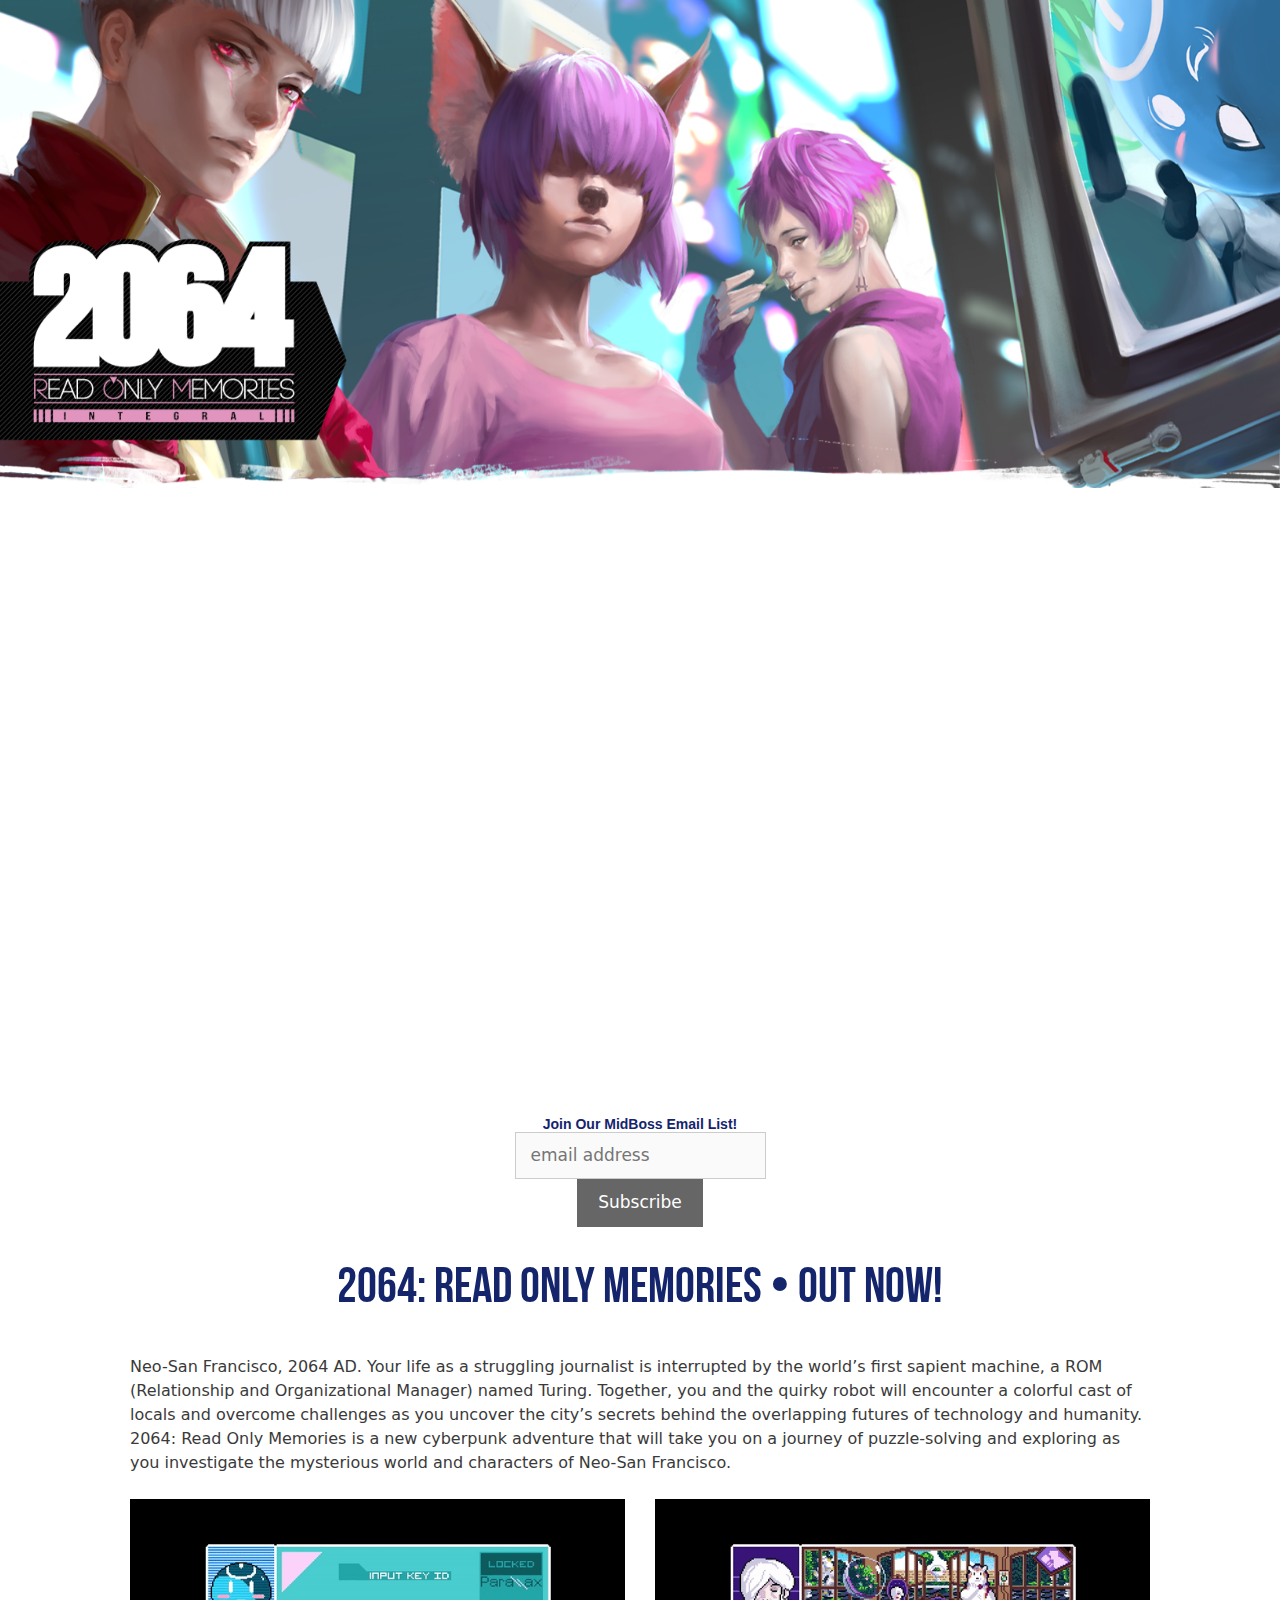
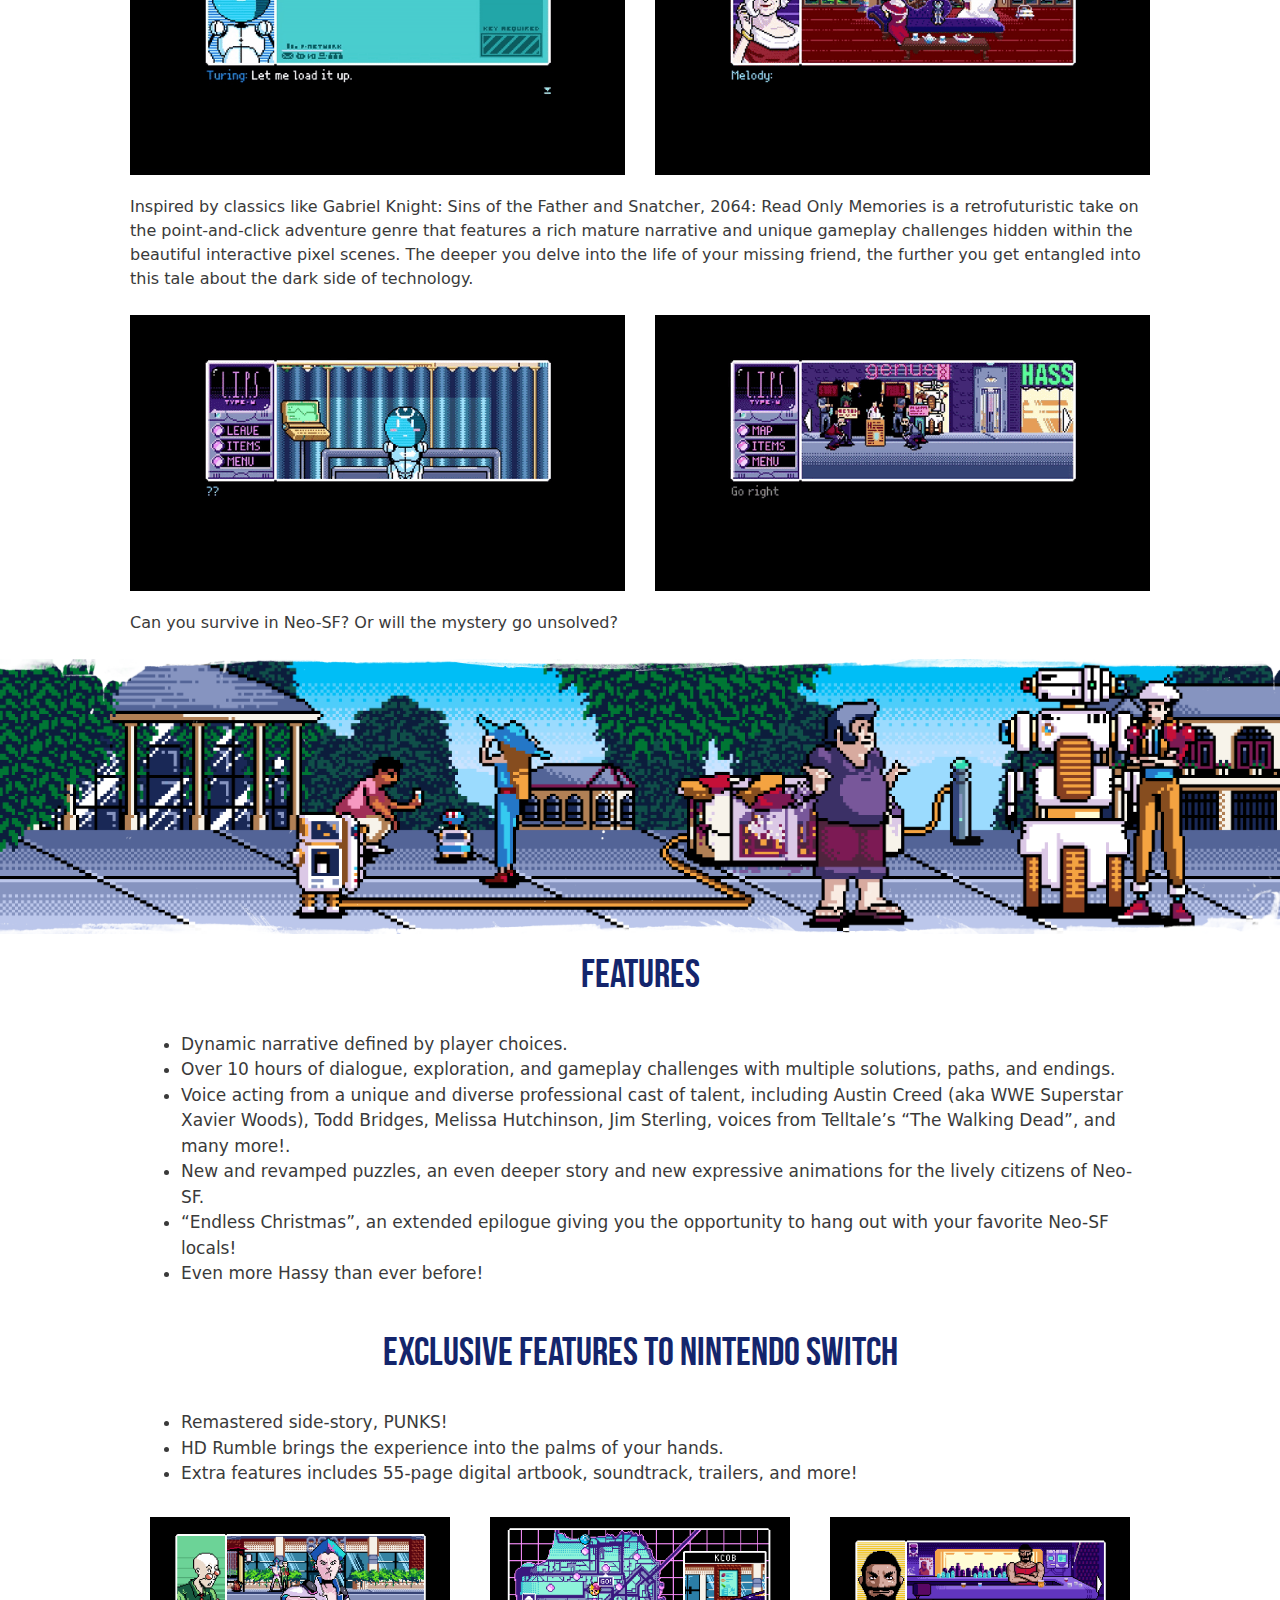
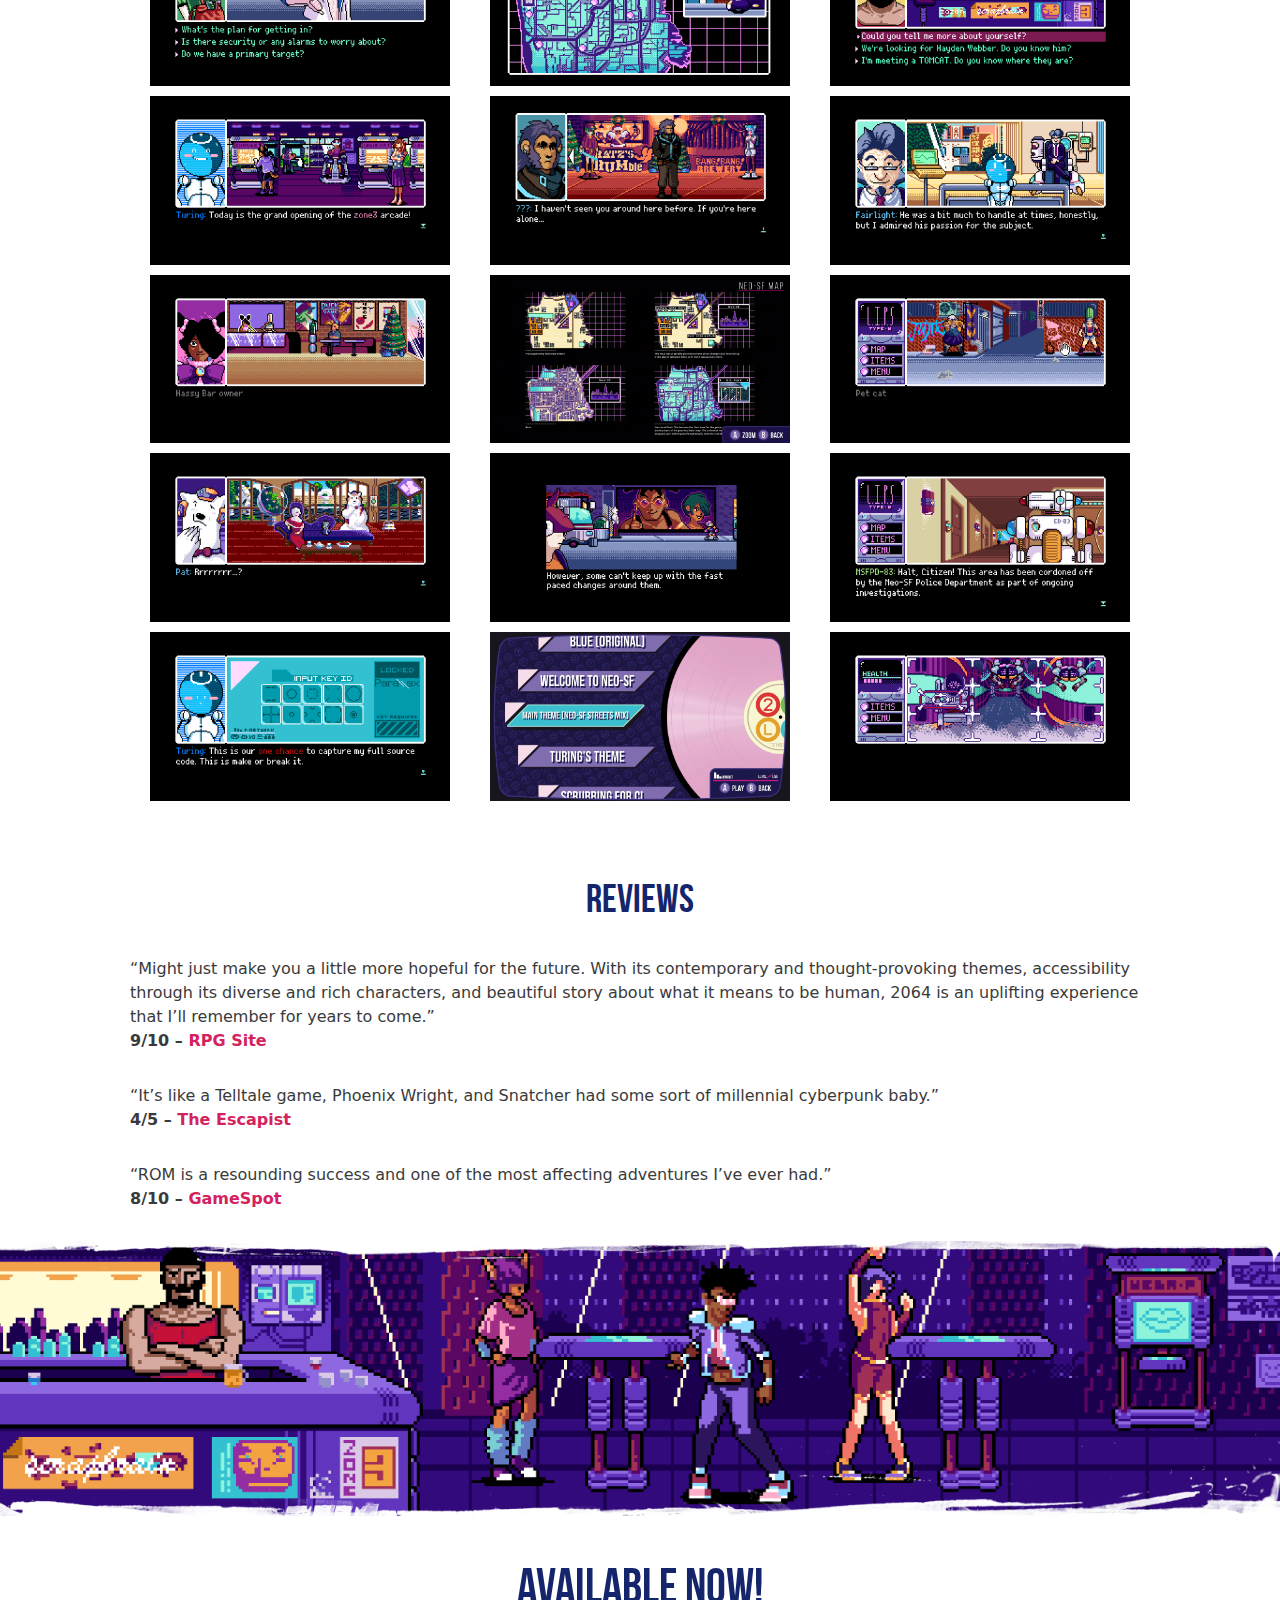
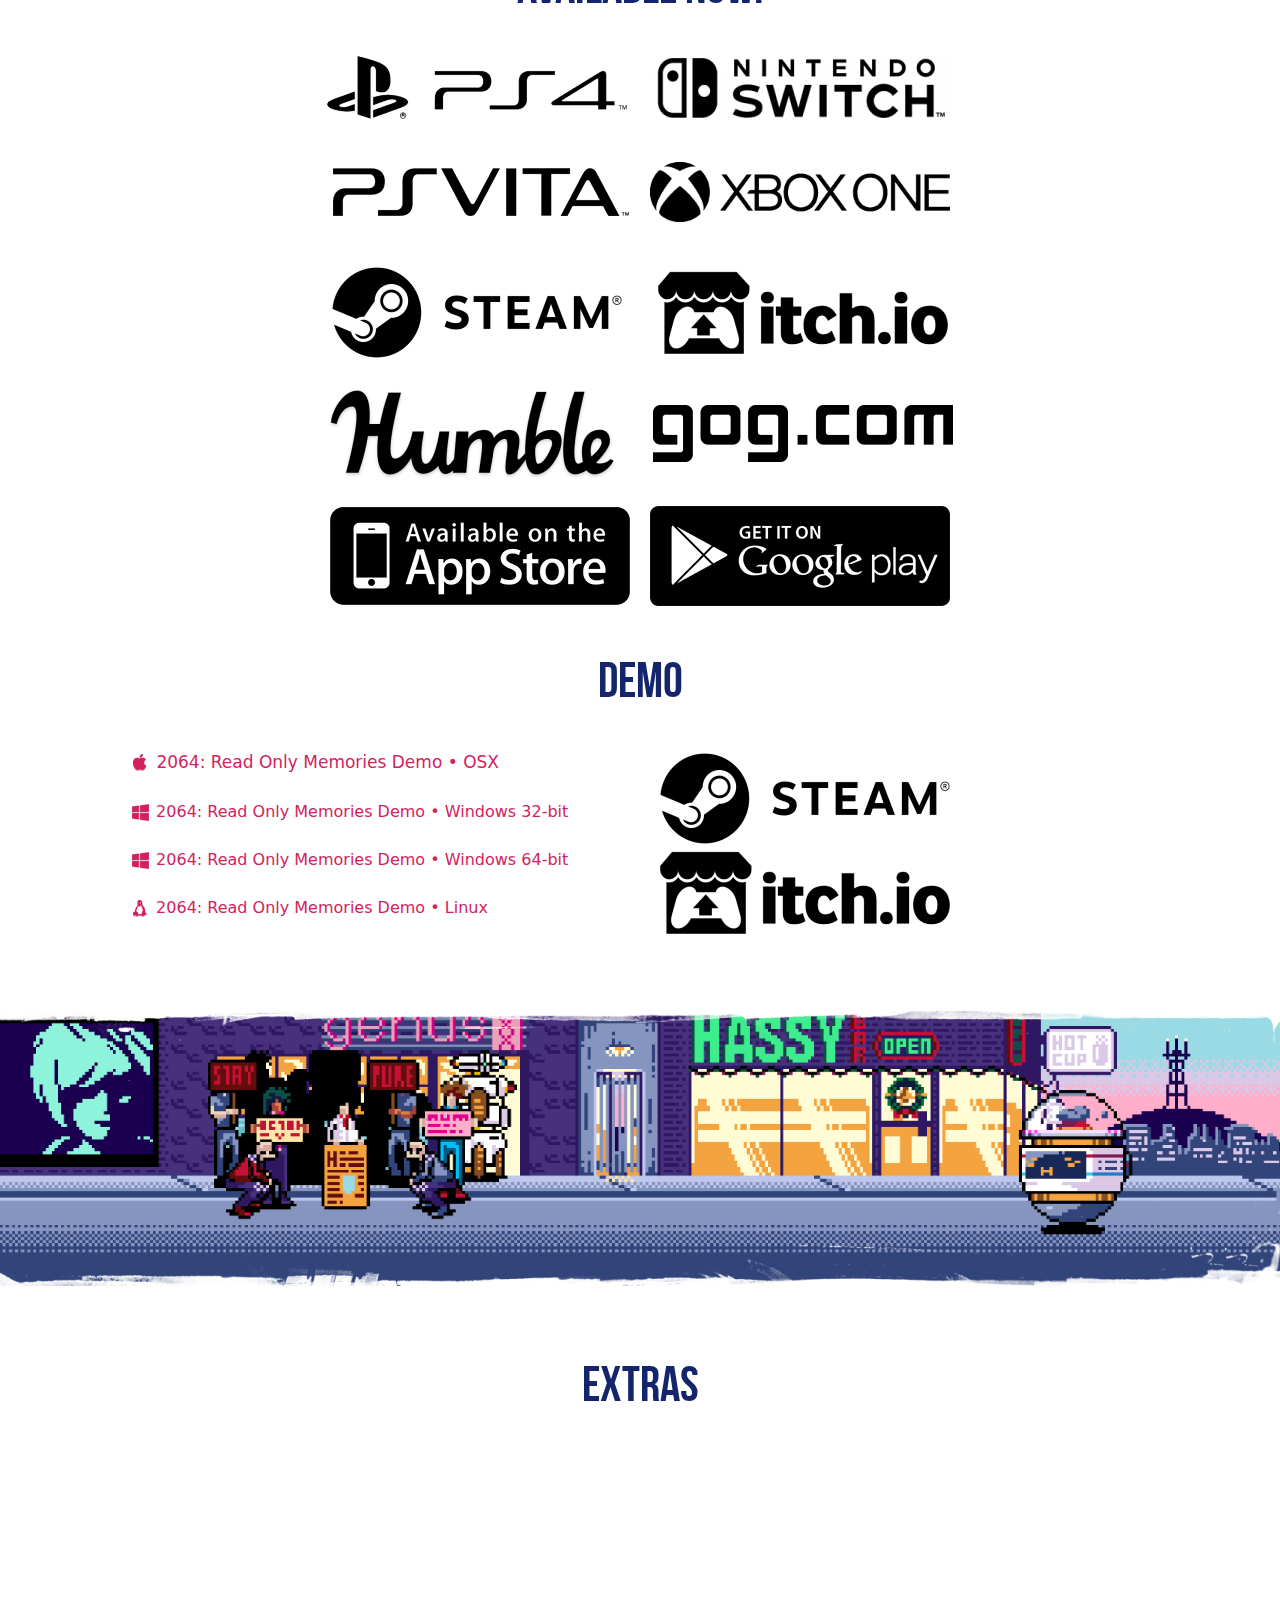
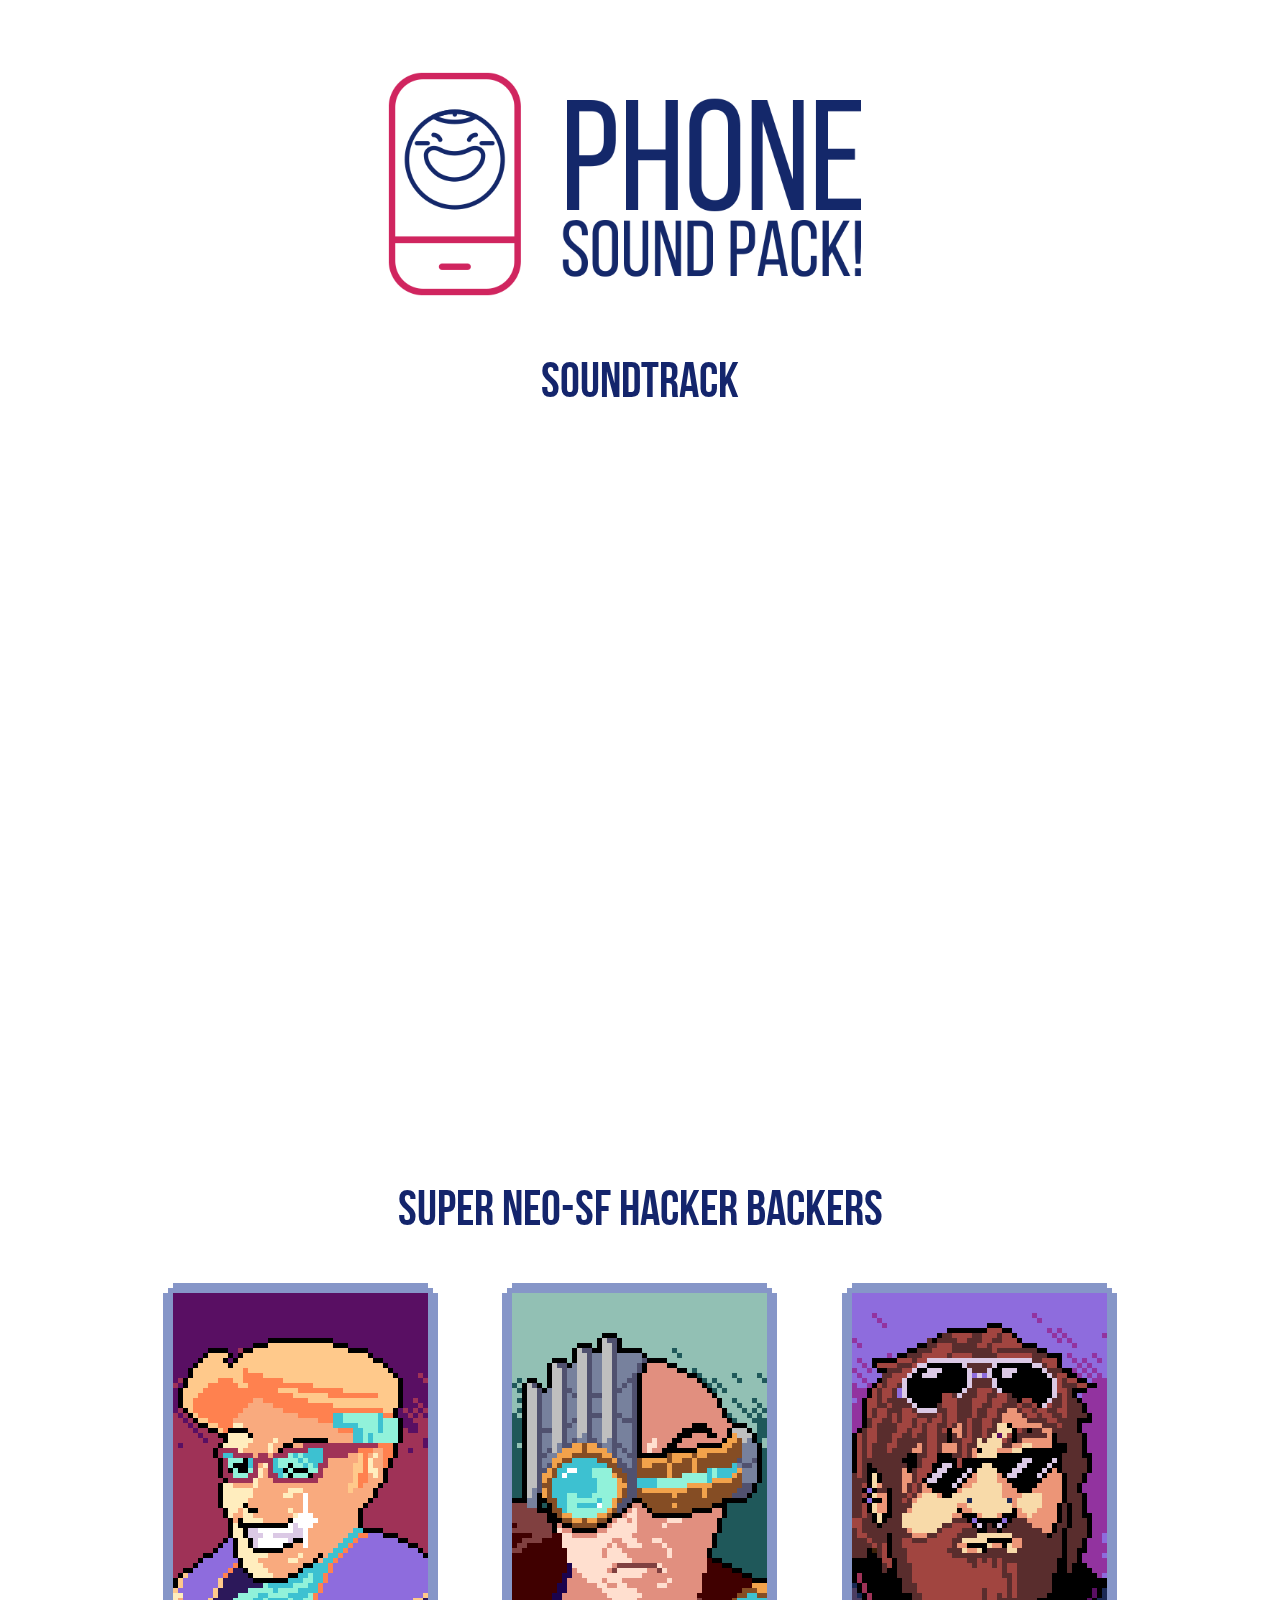
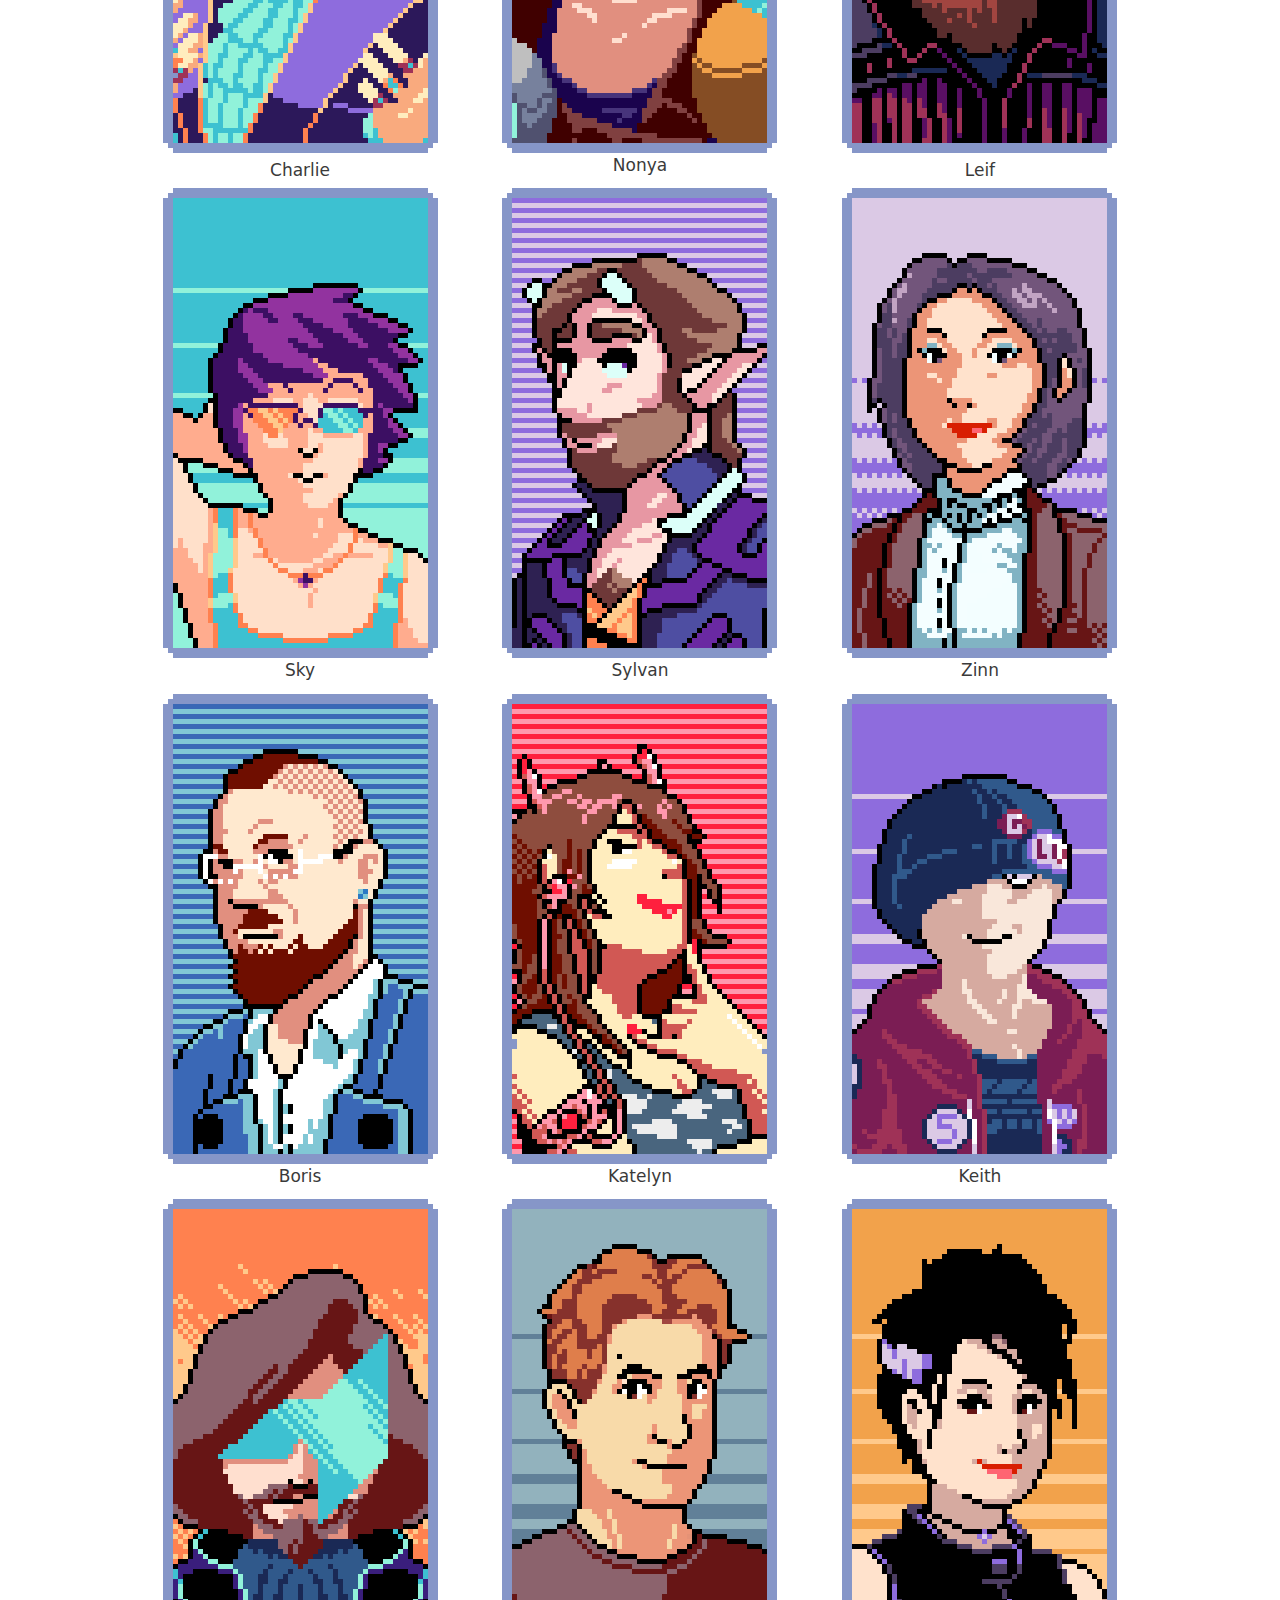
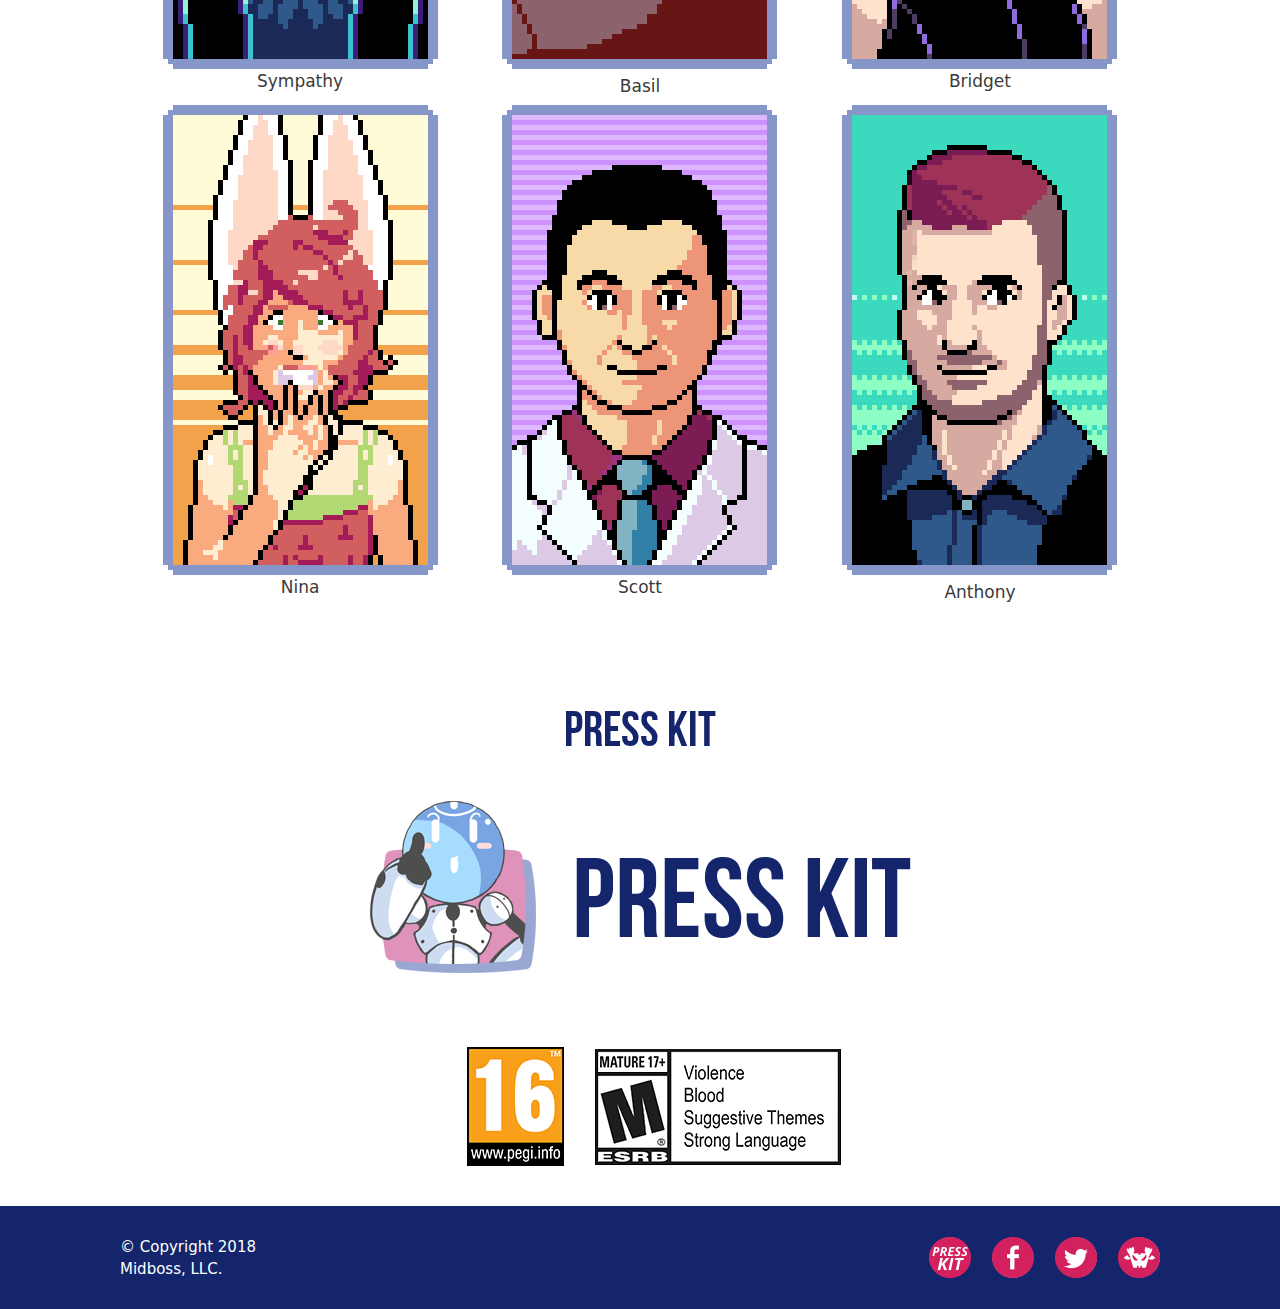
==== commit 21a29a06: "Fixed ESRB/PEGI images" ====
--- a/index.html
+++ b/index.html
@@ -316,7 +316,7 @@
 <h1 style="text-align: center;">Press kit</h1>
 <p><a href="https://midboss.com/press/2064rom/" target="_blank" rel="noopener"><img class="aligncenter size-full wp-image-97" src="./imgs/2064press1.png" alt="2064press" width="551" height="176" /></a></p>
 <p>&nbsp;</p>
-<div align="center"><img class="alignnone size-full wp-image-168" style="margin: 0 3ex;" src="./imgs/pegi164.png" alt="pegi16" width="76" height="93" /><a href="http://www.esrb.org/ratings/Synopsis.aspx?Certificate=10031456&amp;Title=2064%3A+Read+Only+Memories"><img src="./imgs/esrbM2.png" alt="" width="249" height="105" class="alignnone size-full wp-image-184" /></a></div>
+<div align="center"><img class="alignnone size-full wp-image-168" style="margin: 0 3ex;" src="./imgs/pegi164.png" alt="pegi16" width="97" height="119" /><a href="http://www.esrb.org/ratings/Synopsis.aspx?Certificate=10031456&amp;Title=2064%3A+Read+Only+Memories"><img src="./imgs/esrbM2.png" alt="" width="249" height="119" class="alignnone size-full wp-image-184" /></a></div>
 		</div><!-- .entry-content -->
 
 			</div><!-- .inside-article -->
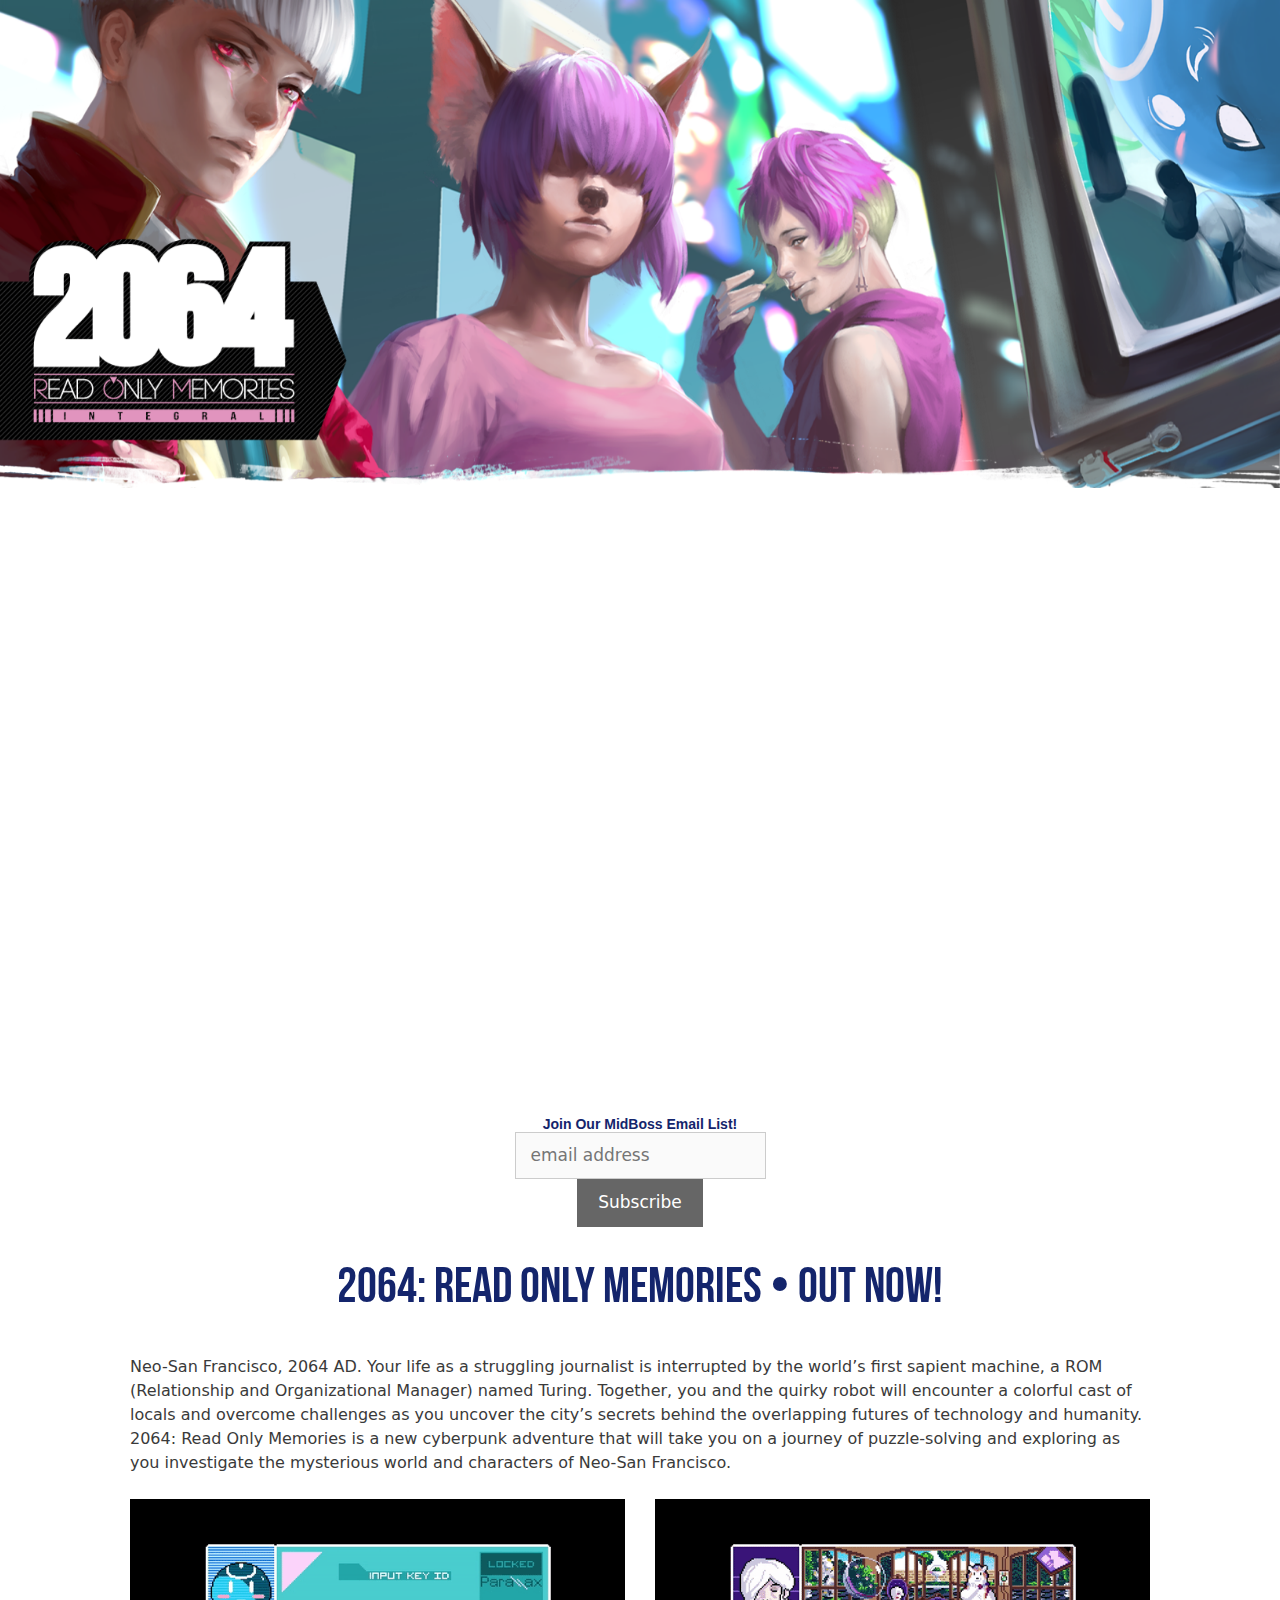
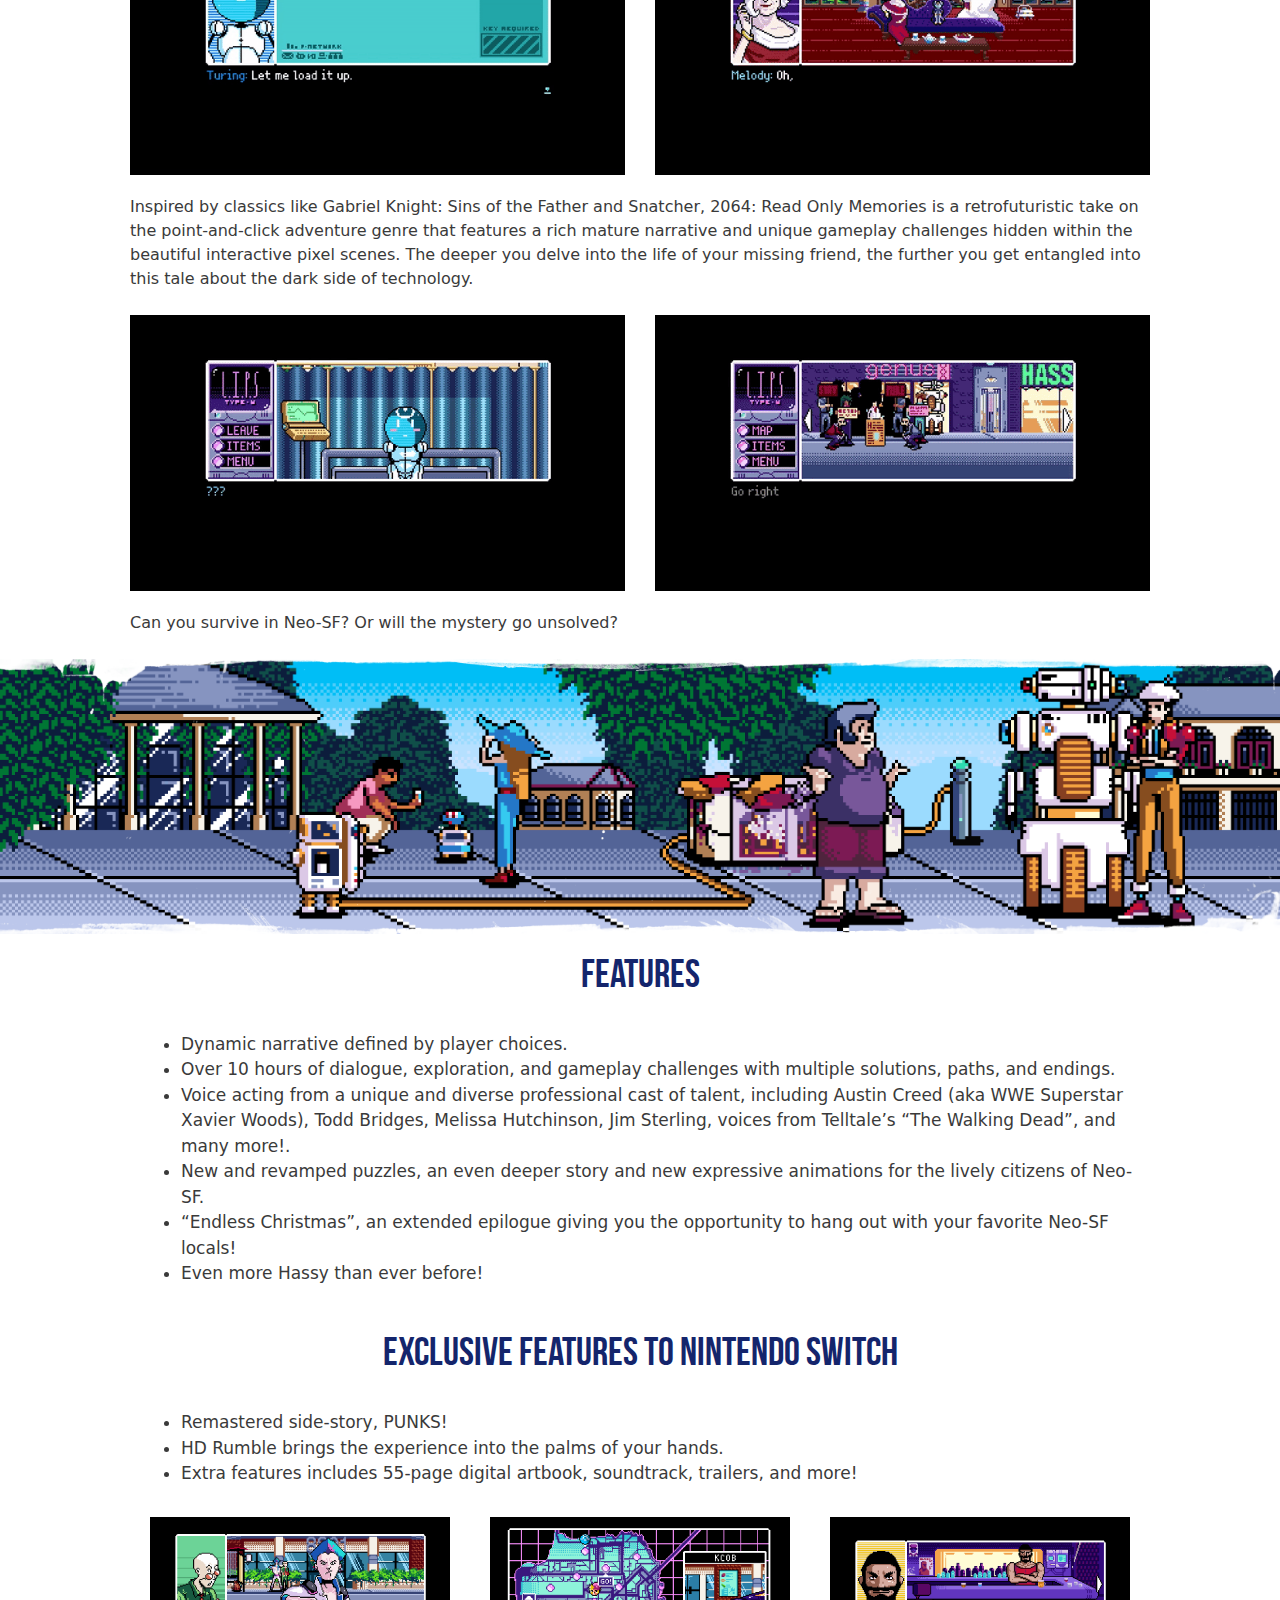
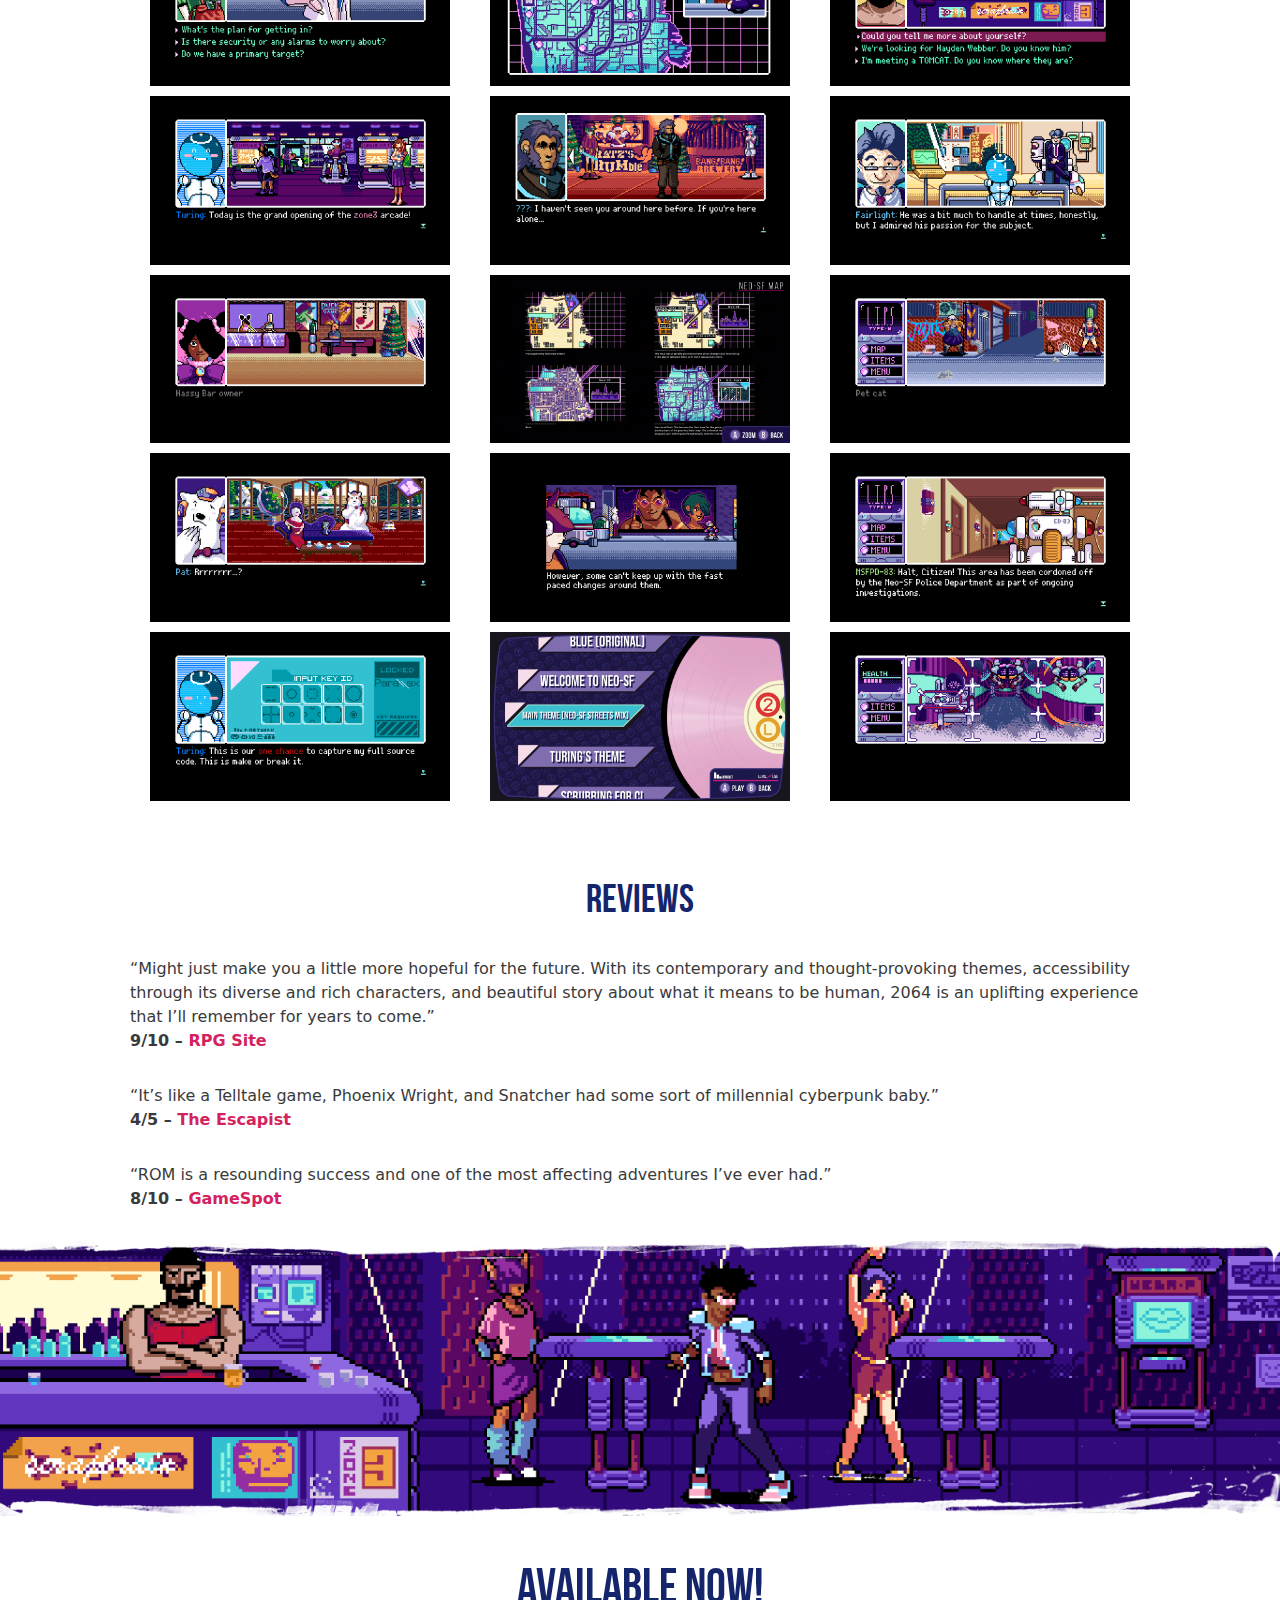
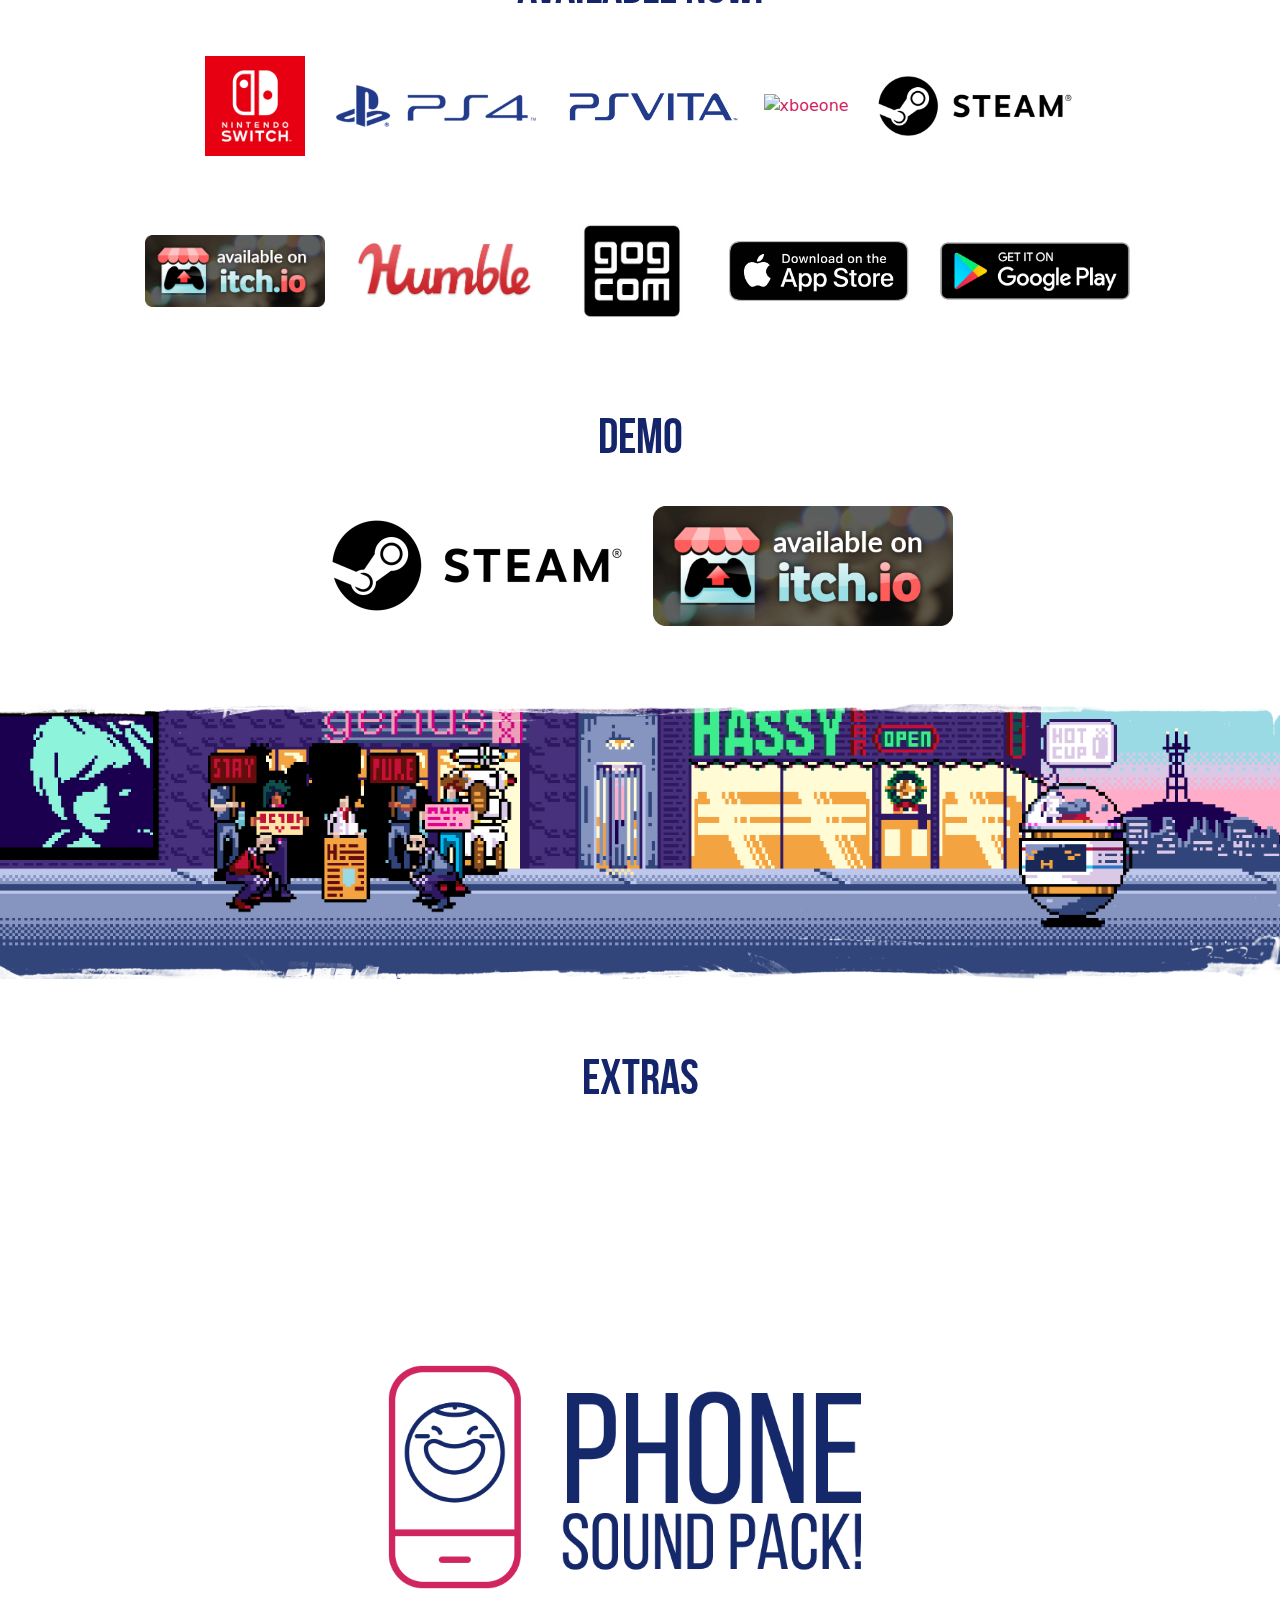
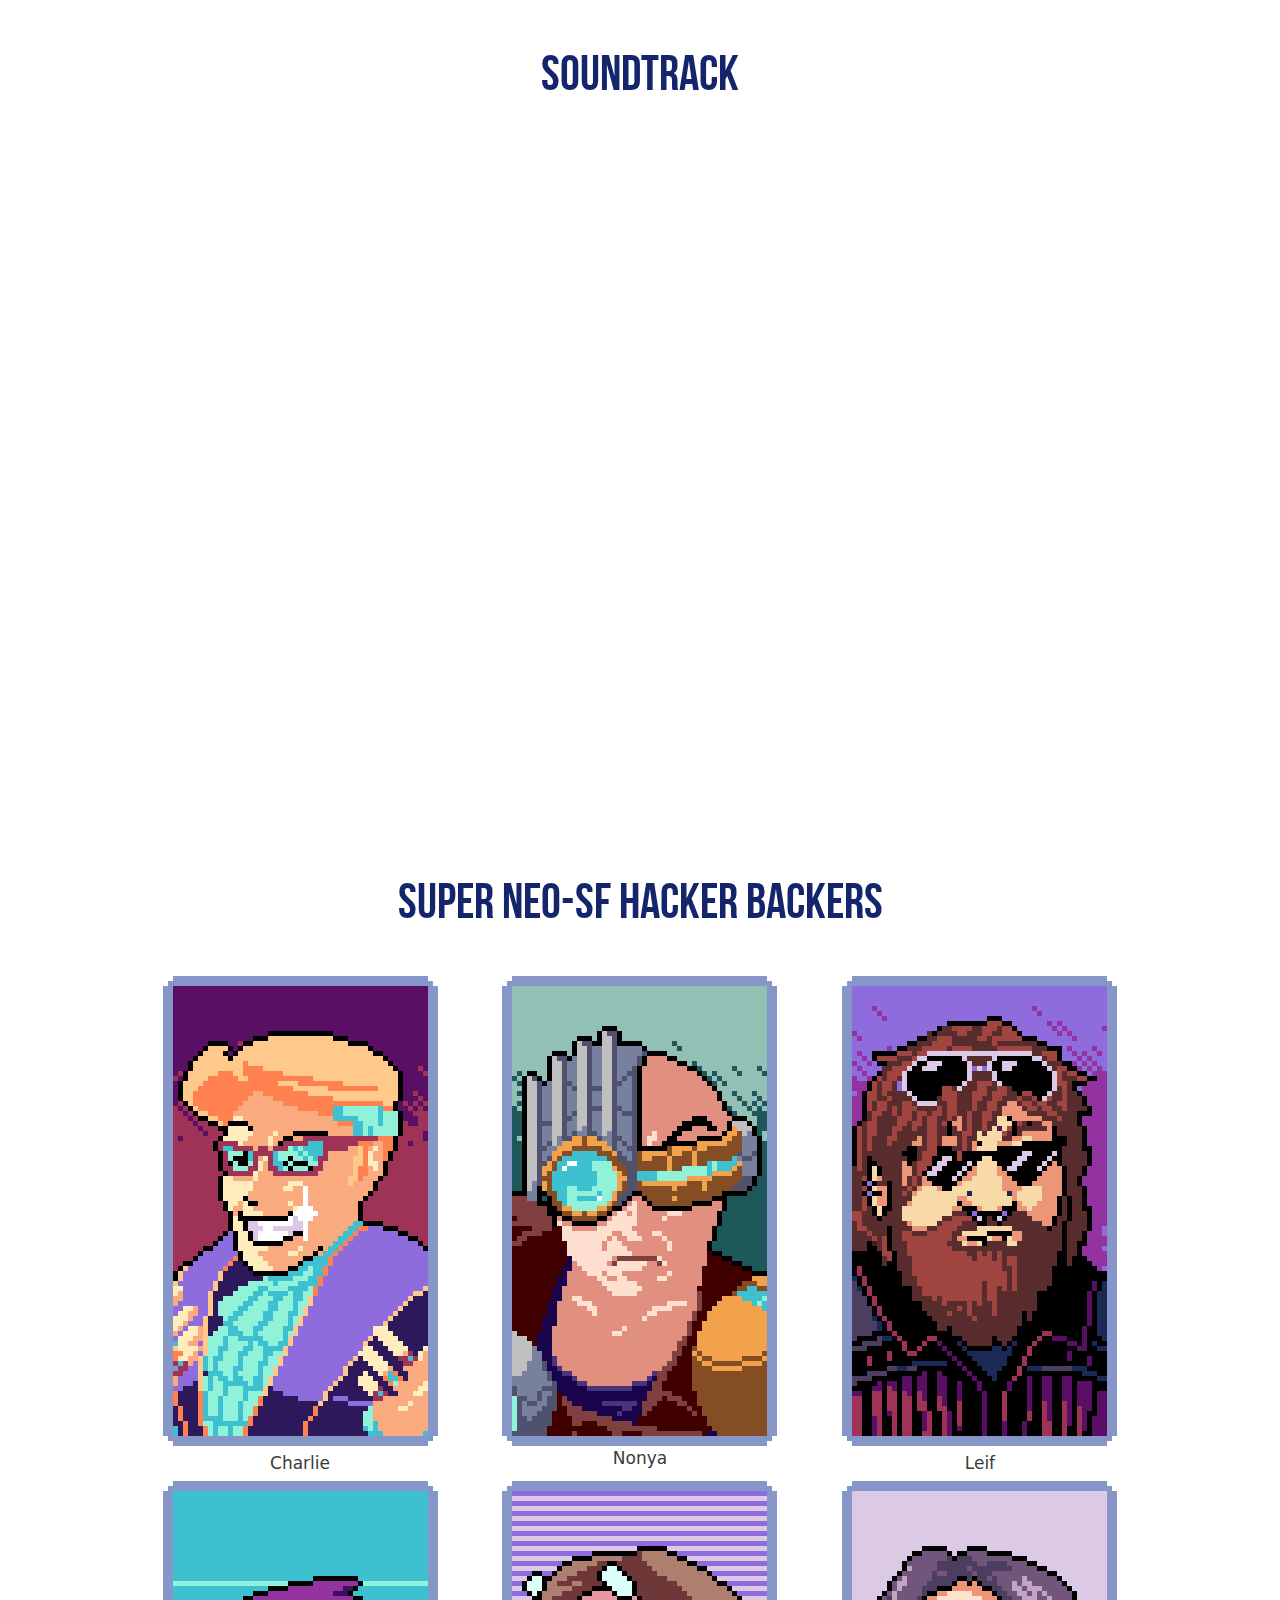
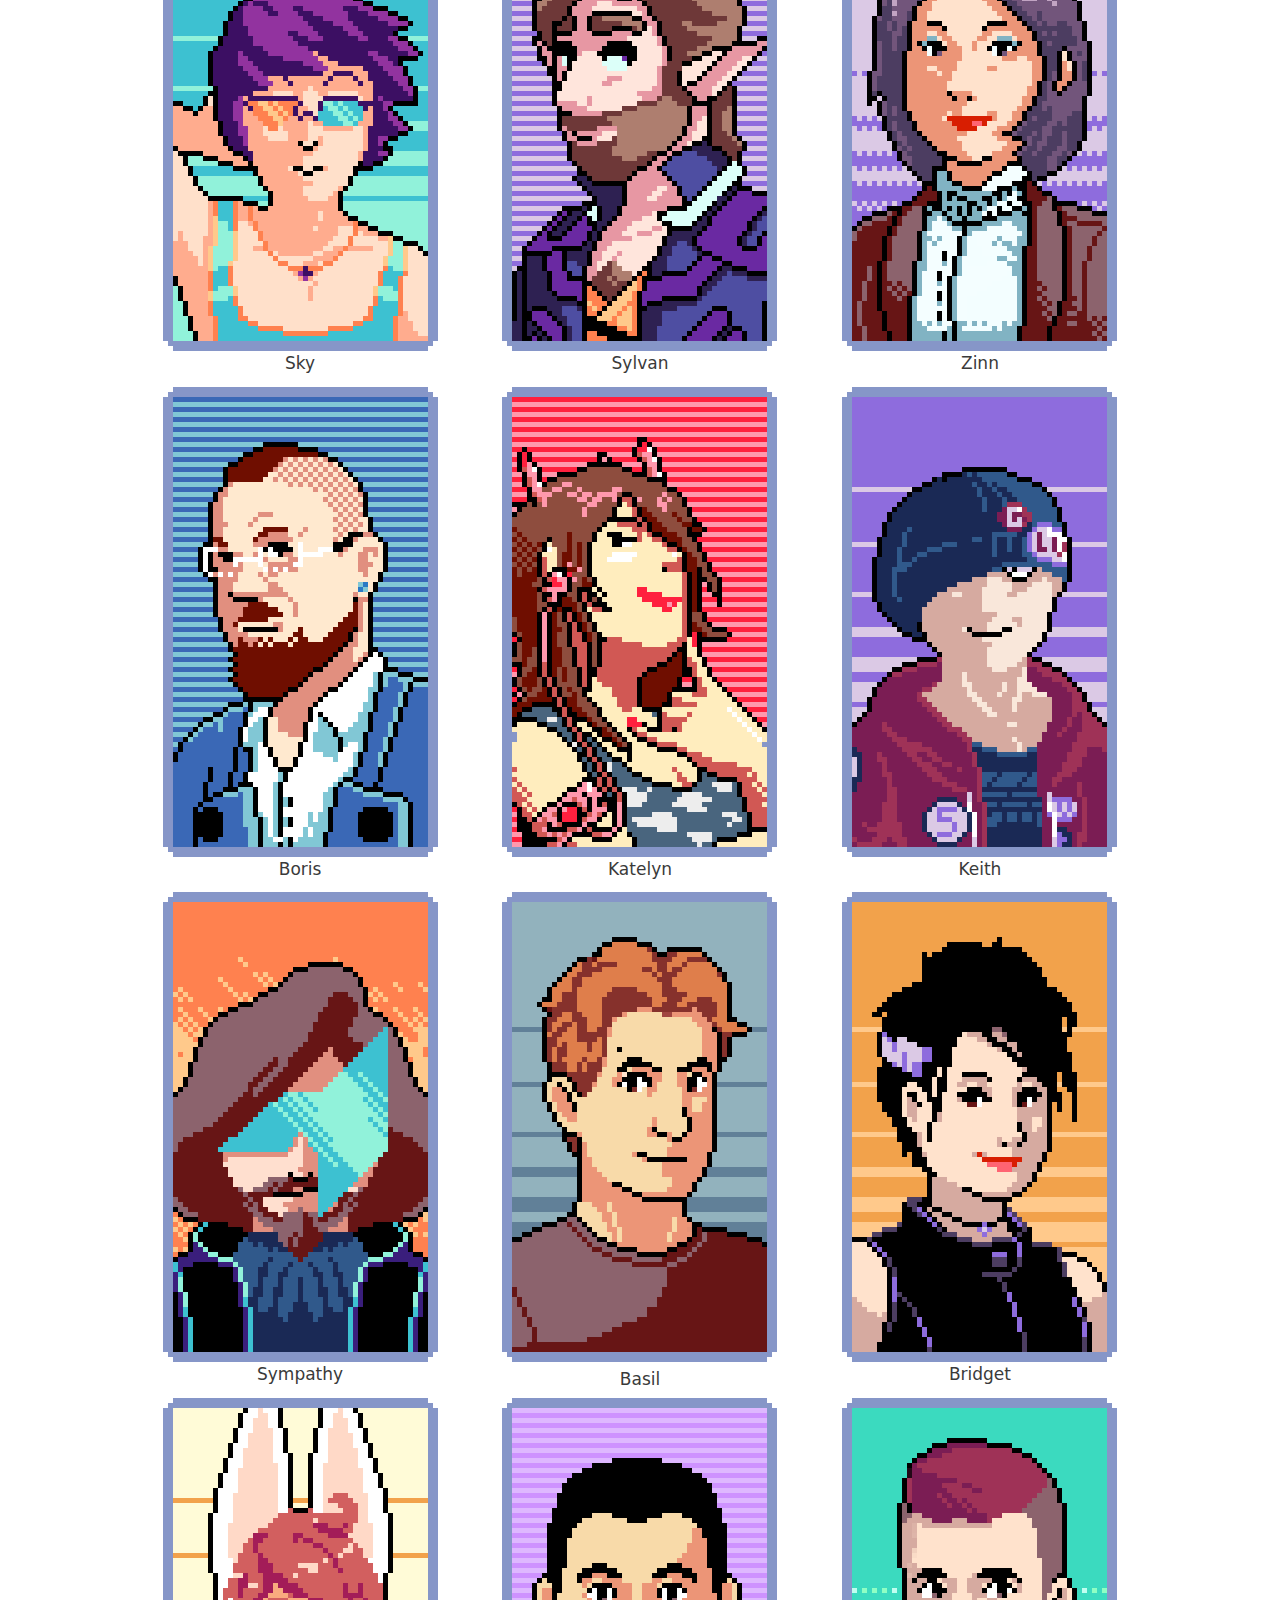
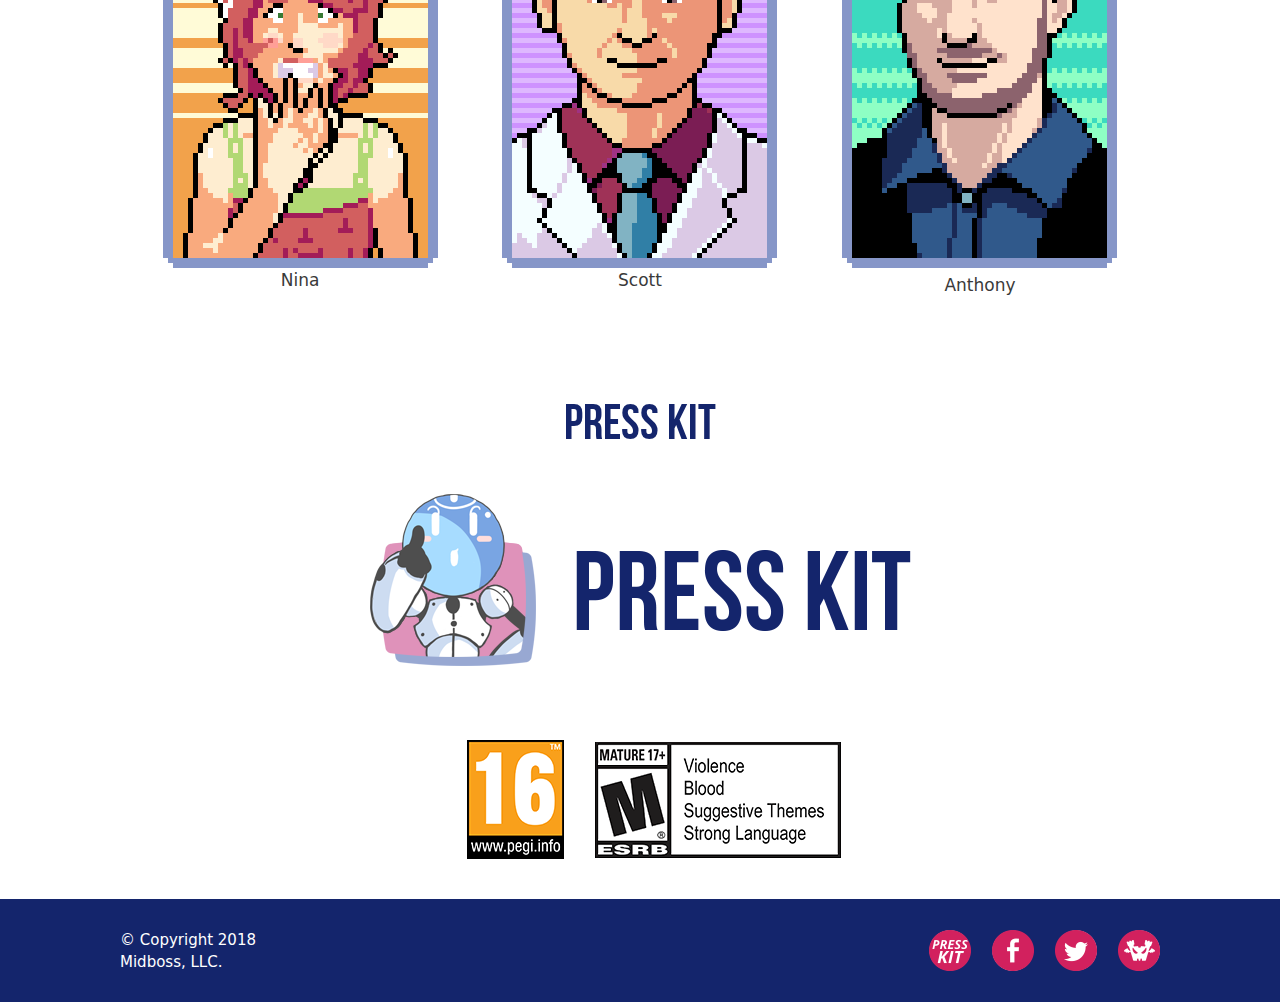
==== commit 2d63a3e6: "Logo section updated" ====
--- a/index.html
+++ b/index.html
@@ -201,24 +201,16 @@
 <h1 style="text-align: center; margin-top: 20px;">Available Now!</h1>
 <div align="center">
 <div class="logos">
-<p><a href="https://store.playstation.com/#!/en-us/games/2064-read-only-memories/cid=UP0436-CUSA06169_00-READONLYMEMORIES" target="_blank"><img class="alignnone size-medium wp-image-161" src="./imgs/PS4_logo-300x63.png" alt="PS4_logo" width="300" height="63" /></a> <a href="https://www.nintendo.com/games/detail/2064-read-only-memories-integral-switch" rel="noopener" target="_blank"><img src="./imgs/switch-300x60.png" alt="" width="300" height="60" class="alignnone size-medium wp-image-182" /></a></p>
-<p><a href="https://store.playstation.com/en-us/product/UP0436-PCSE00972_00-READONLYMEMORIES" target="_blank"><img src="./imgs/psvita-logo.png" alt="" width="300" height="97" class="alignnone size-full wp-image-180" /></a><a href="https://www.microsoft.com/en-us/store/p/2064-Read-Only-Memories/C53VZ4C31G6R" rel="noopener" target="_blank"><img class="alignnone size-full wp-image-184" src="./imgs/xboeone.png" alt="xboeone" width="300" height="60" /></a> </p>
-<p><a href="http://store.steampowered.com/app/330820" target="_blank"><img class="alignnone size-medium wp-image-154" src="./imgs/Logo-Steam1-300x97.png" alt="Logo Steam" width="300" height="97" /></a> <a href="https://midboss.itch.io/rom" target="_blank"><img class="alignnone size-medium wp-image-153" src="./imgs/itchio-black1-300x92.png" alt="itchio-black" width="300" height="92" /></a></p>
-<p><a href="https://www.humblebundle.com/store/2064-read-only-memories"><img class="alignnone size-medium wp-image-162" src="./imgs/Humble-300x97.png" alt="Humble" width="300" height="97" /></a> <a href="https://www.gog.com/game/read_only_memories" target="_blank"><img class="alignnone size-medium wp-image-163" src="./imgs/gog_logo-300x57.png" alt="gog_logo" width="300" height="57" /></a></p>
-<p><a href="https://itunes.apple.com/us/app/read-only-memories-type-m/id1342383410?mt=8" rel="noopener" target="_blank"><img src="./imgs/apple.png" alt="" width="300" height="98" class="alignnone size-full wp-image-189" /></a><a href="https://play.google.com/store/apps/details?id=com.midboss.rom&#038;hl=en" rel="noopener" target="_blank"><img src="./imgs/google.png" alt="" width="300" height="100" class="alignnone size-full wp-image-190" /></a></p>
+<p><a href="https://www.nintendo.com/games/detail/2064-read-only-memories-integral-switch" rel="noopener" target="_blank"><img src="./imgs/Switch.png" alt="" width="100" height="100" class="alignnone size-medium wp-image-182" /></a> <a href="https://store.playstation.com/#!/en-us/games/2064-read-only-memories/cid=UP0436-CUSA06169_00-READONLYMEMORIES" target="_blank"><img class="alignnone size-medium wp-image-161" src="./imgs/PS4_logo-300x63.png" alt="PS4_logo" width="200" height="63" /></a>
+<a href="https://store.playstation.com/en-us/product/UP0436-PCSE00972_00-READONLYMEMORIES" target="_blank"><img src="./imgs/psvita-logo.png" alt="" width="170" height="97" class="alignnone size-full wp-image-180" /></a><a href="https://www.microsoft.com/en-us/store/p/2064-Read-Only-Memories/C53VZ4C31G6R" rel="noopener" target="_blank"><img class="alignnone size-full wp-image-184" src="./imgs/xboxonelogo.png" alt="xboeone" width="200" height="60" /></a><a href="http://store.steampowered.com/app/330820" target="_blank"><img class="alignnone size-medium wp-image-154" src="./imgs/Logo-Steam1-300x97.png" alt="Logo Steam" width="200" height="97" /></a></p>
+<p> <a href="https://midboss.itch.io/rom" target="_blank"><img class="alignnone size-medium wp-image-153" src="./imgs/itch.png" alt="itchio-black" width="180" height="92" /></a>
+<a href="https://www.humblebundle.com/store/2064-read-only-memories"><img class="alignnone size-medium wp-image-162" src="./imgs/Humble.png" alt="Humble" width="180" height="97" /></a> <a href="https://www.gog.com/game/read_only_memories" target="_blank"><img class="alignnone size-medium wp-image-163" src="./imgs/gog.png" alt="gog_logo" width="130" height="57" /></a>
+<a href="https://itunes.apple.com/us/app/read-only-memories-type-m/id1342383410?mt=8" rel="noopener" target="_blank"><img src="./imgs/apple.png" alt="" width="180" height="98" class="alignnone size-full wp-image-189" /></a><a href="https://play.google.com/store/apps/details?id=com.midboss.rom&#038;hl=en" rel="noopener" target="_blank"><img src="./imgs/googlebadge.png" alt="" width="200" height="100" class="alignnone size-full wp-image-190" /></a></p>
 </div>
 </div>
 
 <h1 style="text-align: center; margin-top: 20px;">Demo</h1>
-<div class="row">
-<div class="col-12 col-lg-6">
-<a href="https://www.dropbox.com/s/84ntg8gwgmyo1ux/2064_Demo_v2_OSX.zip?dl=0" target="_blank" rel="noopener"><img class="alignnone size-full wp-image-108" src="./imgs/osx.png" alt="osx" width="21" height="19" /> 2064: Read Only Memories Demo • OSX </a></p>
-<p><a href="https://www.dropbox.com/s/r8s81s59o35obg2/2064_Demo_v2_Win32.zip?dl=0" target="_blank" rel="noopener"><img class="alignnone size-full wp-image-107" src="./imgs/win.png" alt="win" width="21" height="19" /> 2064: Read Only Memories Demo • Windows 32-bit </a></p>
-<p><a href="https://www.dropbox.com/s/yagv4ws0vzjfn9f/2064_Demo_v2_Win64.zip?dl=0" target="_blank" rel="noopener"><img class="alignnone size-full wp-image-107" src="./imgs/win.png" alt="win" width="21" height="19" /> 2064: Read Only Memories Demo • Windows 64-bit </a></p>
-<p><a href="https://www.dropbox.com/s/0neso6efvgz9fa4/2064_Demo_v2_Linux.zip?dl=0" target="_blank" rel="noopener"><img class="alignnone size-full wp-image-106" src="./imgs/lin.png" alt="lin" width="21" height="19" /> 2064: Read Only Memories Demo • Linux</a></p>
-</div>
-<div class="col-12 col-lg-6"><a href="http://store.steampowered.com/app/407040" target="_blank" rel="noopener"><img class="alignnone size-medium wp-image-104" src="./imgs/Logo-Steam1-300x97.png" alt="Logo Steam" width="300" height="97" /></a><a href="https://midboss.itch.io/rom" target="_blank" rel="noopener"><img class="alignnone size-medium wp-image-105" src="./imgs/itchio-black1-300x92.png" alt="itchio-black" width="300" height="92" /></a></p>
-</div>
+<div class="logos" align="center"><a href="http://store.steampowered.com/app/407040" target="_blank" rel="noopener"><img class="alignnone size-medium wp-image-104" src="./imgs/Logo-Steam1-300x97.png" alt="Logo Steam" width="300" height="97" /></a><a href="https://midboss.itch.io/rom" target="_blank" rel="noopener"><img class="alignnone size-medium wp-image-105" src="./imgs/itch.png" alt="itchio-black" width="300" height="92" /></a>
 </div>
 <p>&nbsp;</p>
 <div class="full-width-image"><img class="alignnone size-full wp-image-84" src="./imgs/GenusGrunge1.png" alt="GenusGrunge" width="3264" height="701" /></div>
--- a/wp-content/themes/2064/style.css
+++ b/wp-content/themes/2064/style.css
@@ -542,6 +542,6 @@
 .page-id-111  .entry-title {display: none;}
 
 .logos img{
-margin:0 10px;
-}
-
+margin:0 13px 30px;
+}
+
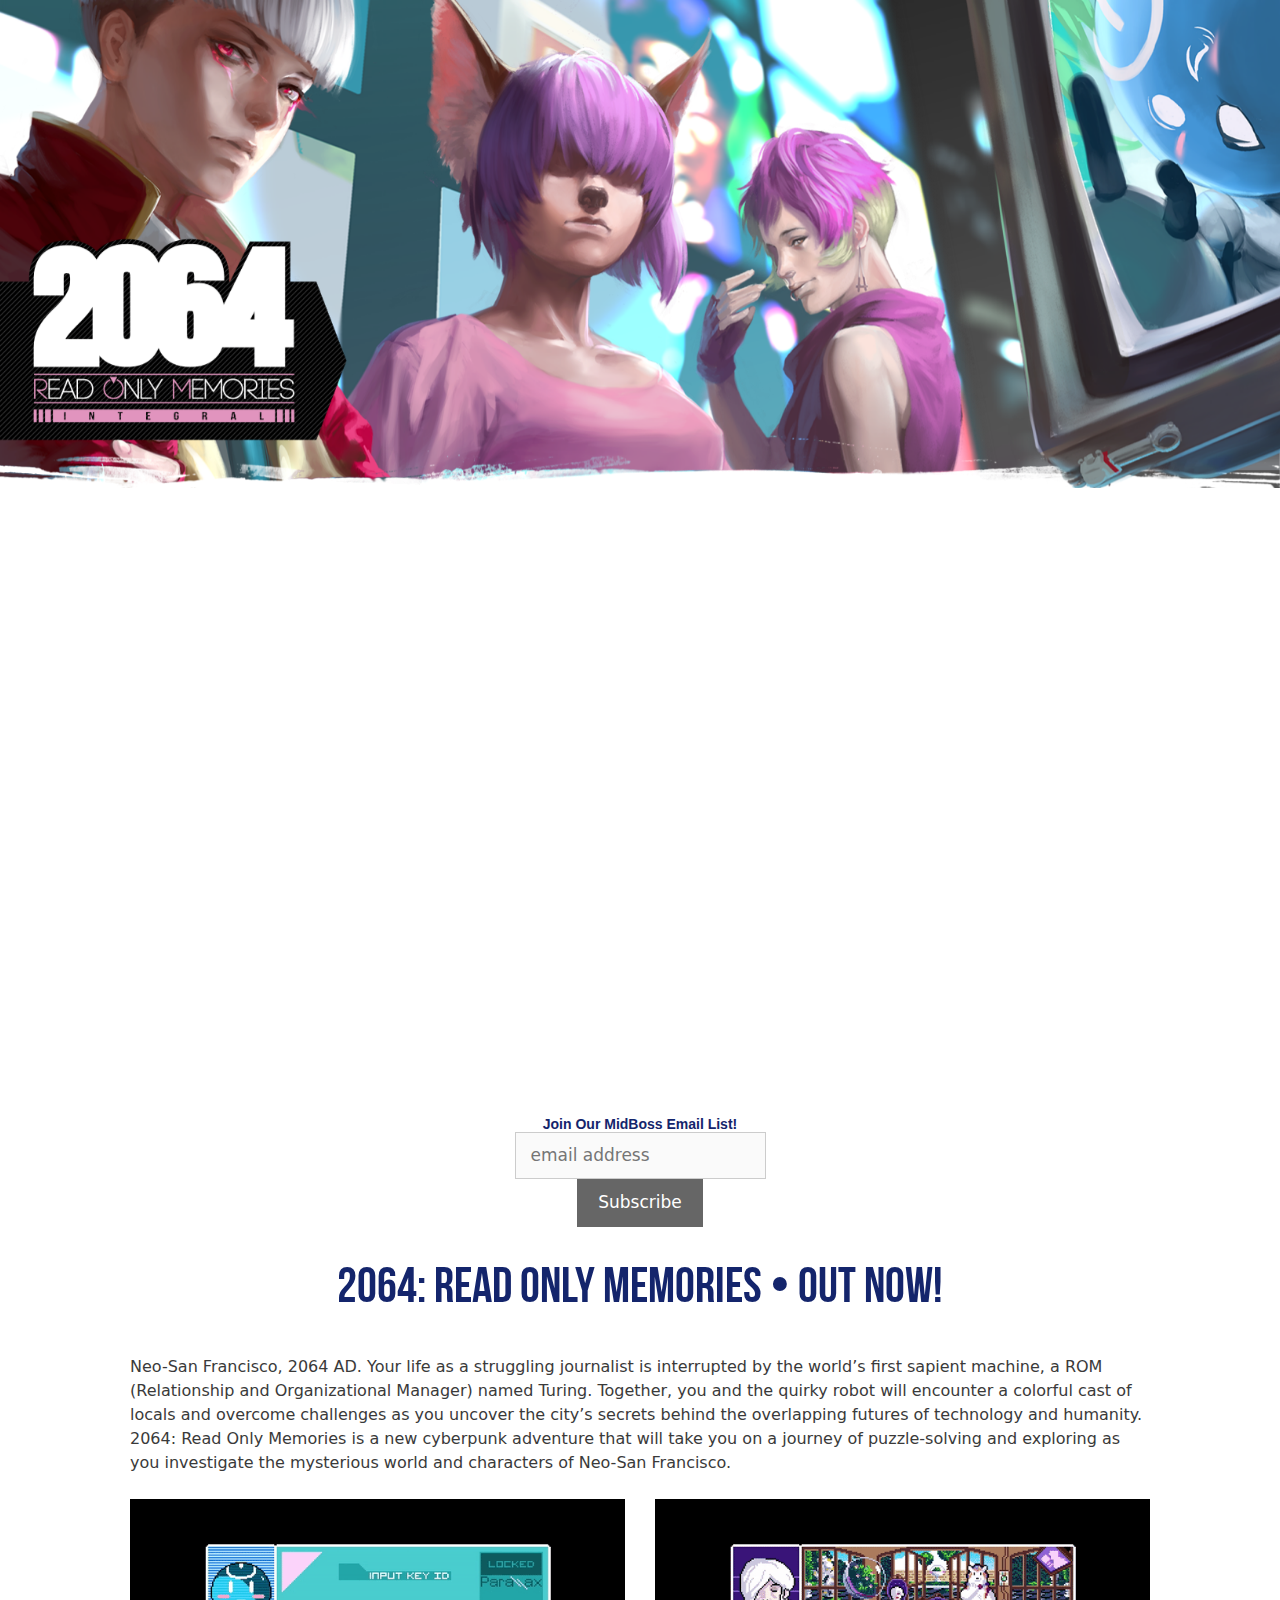
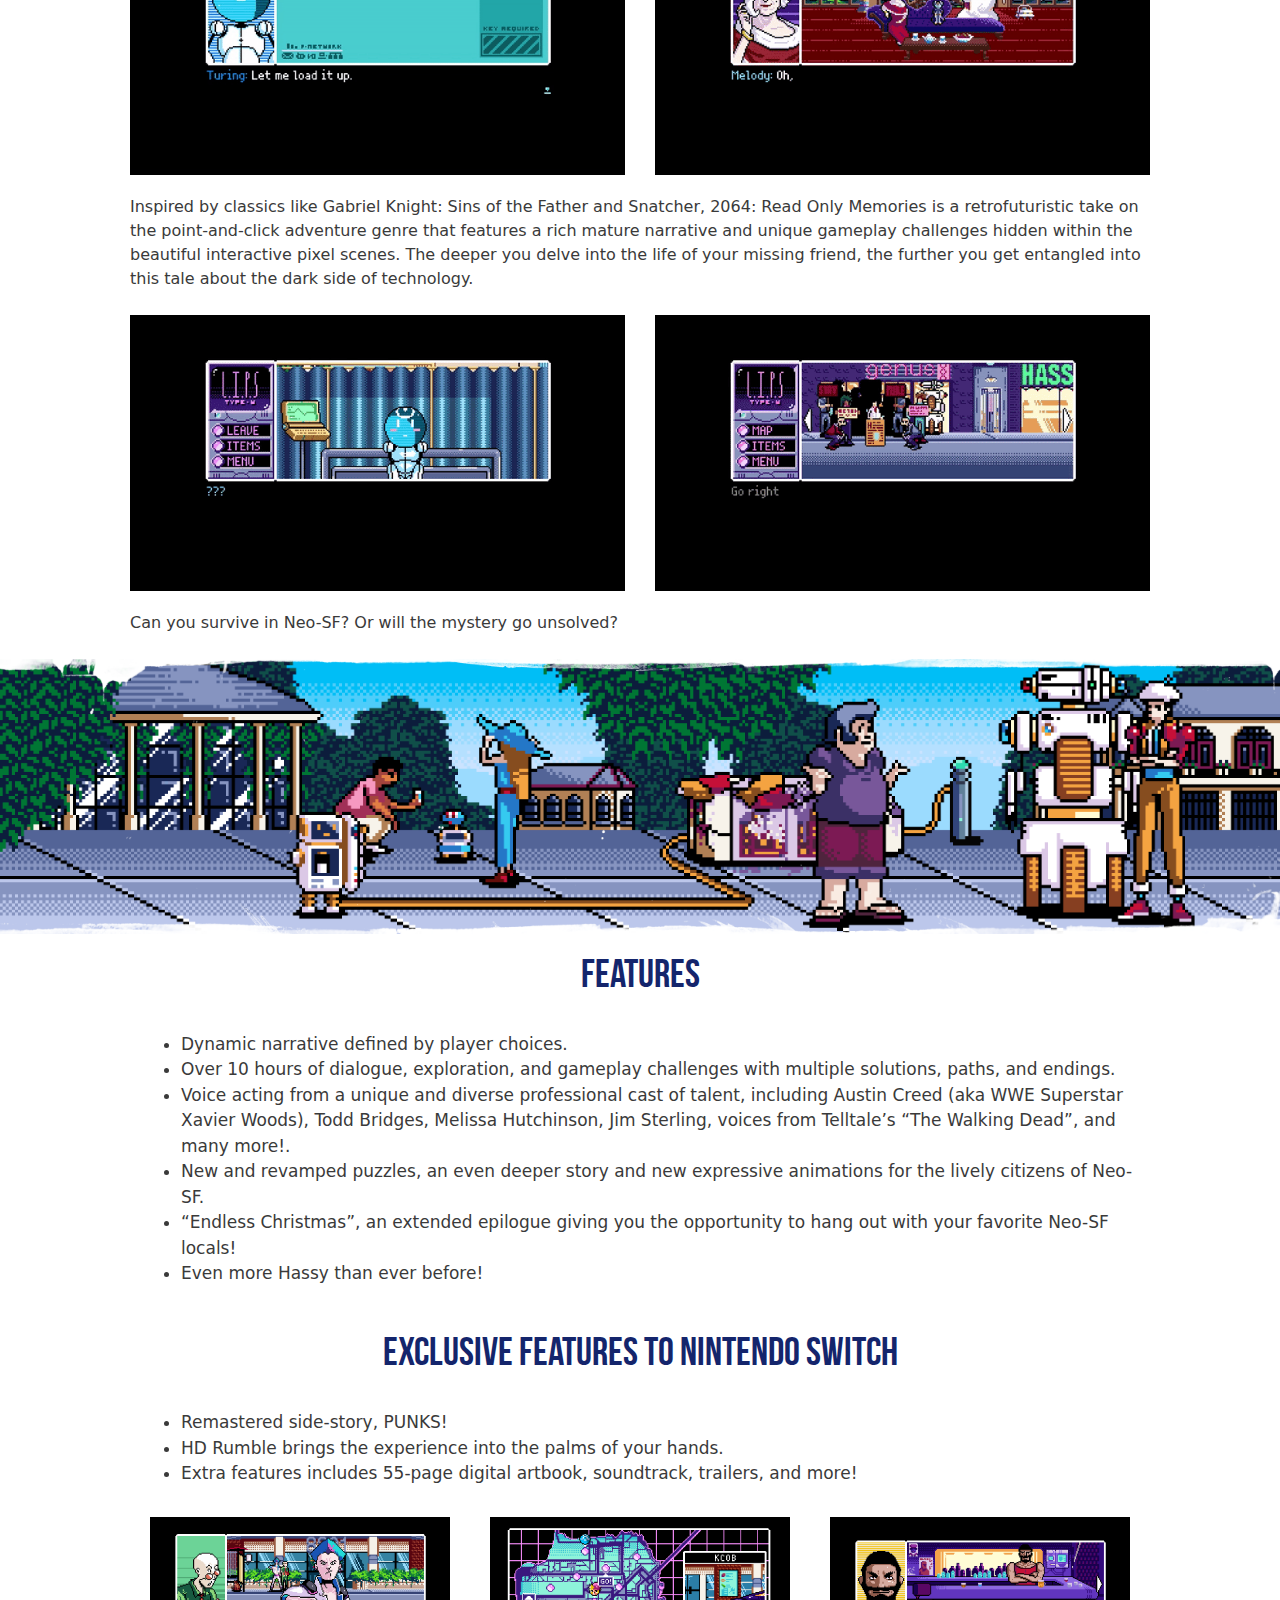
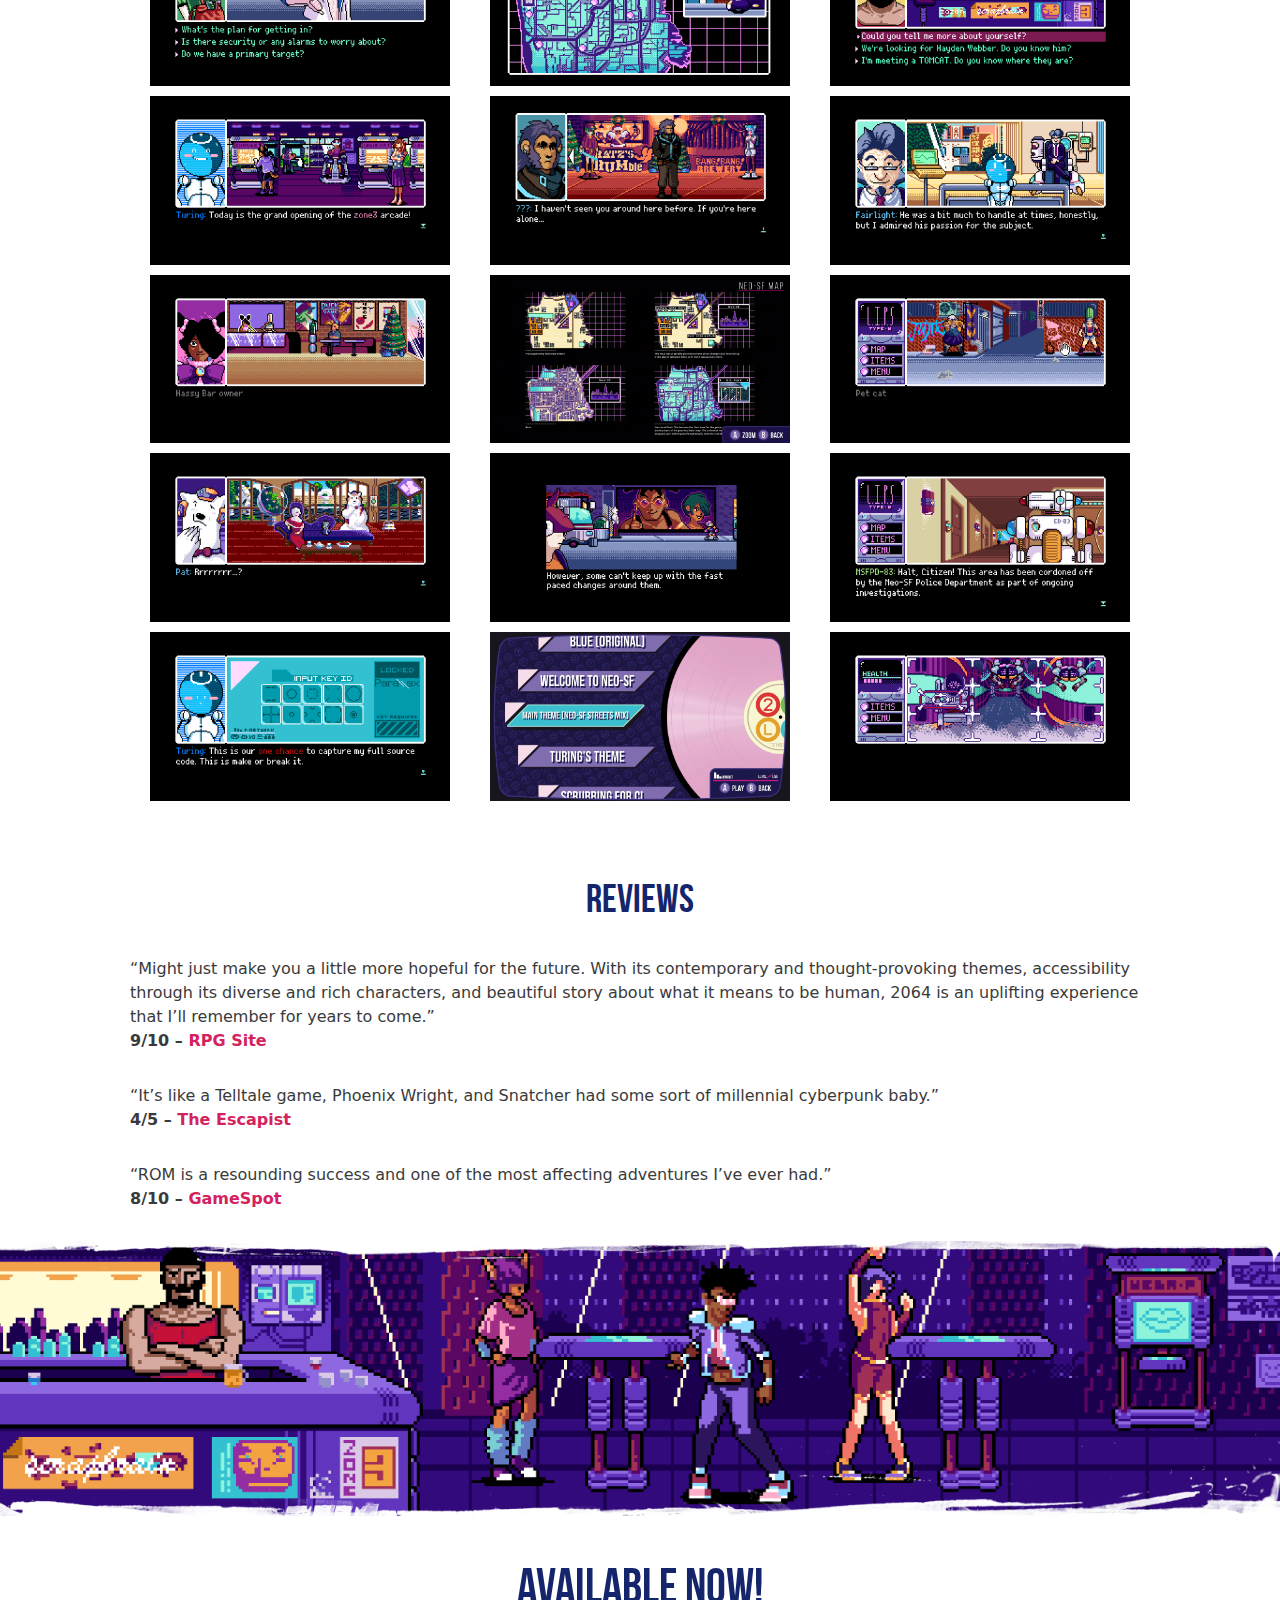
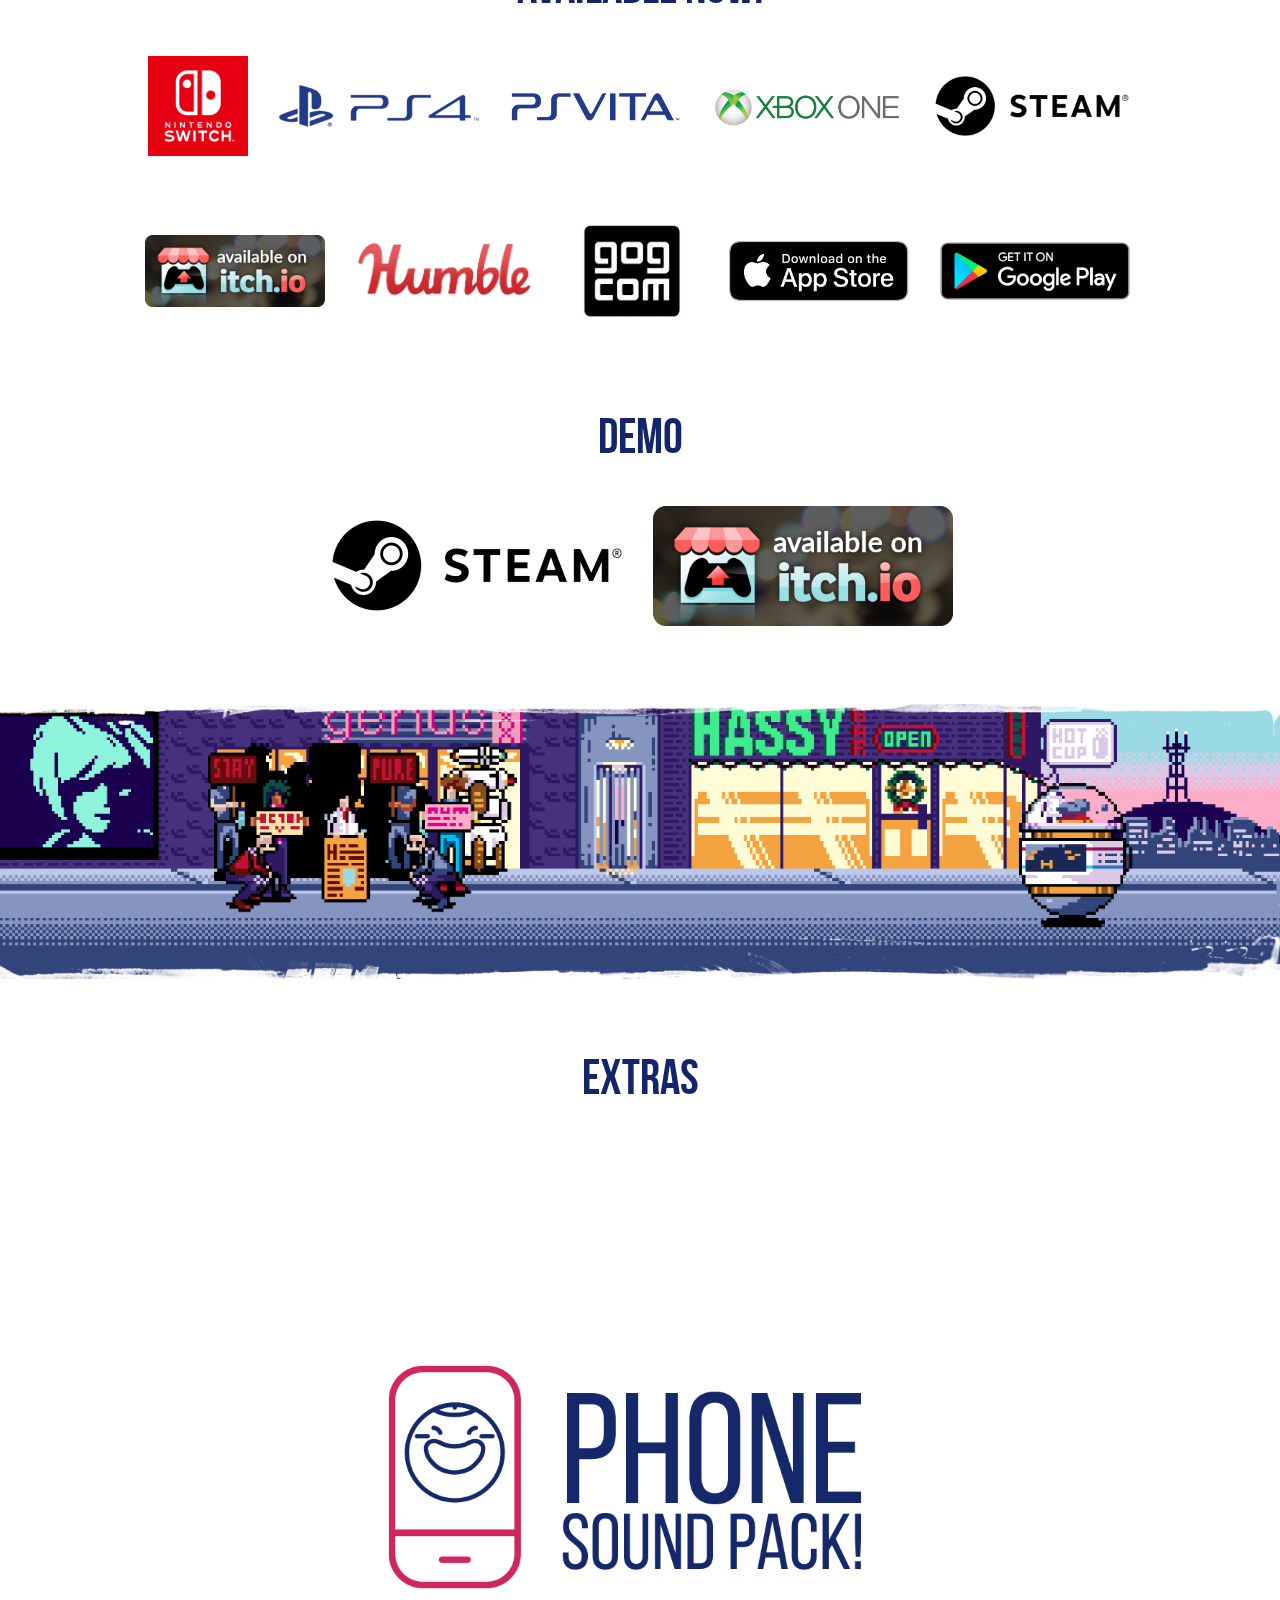
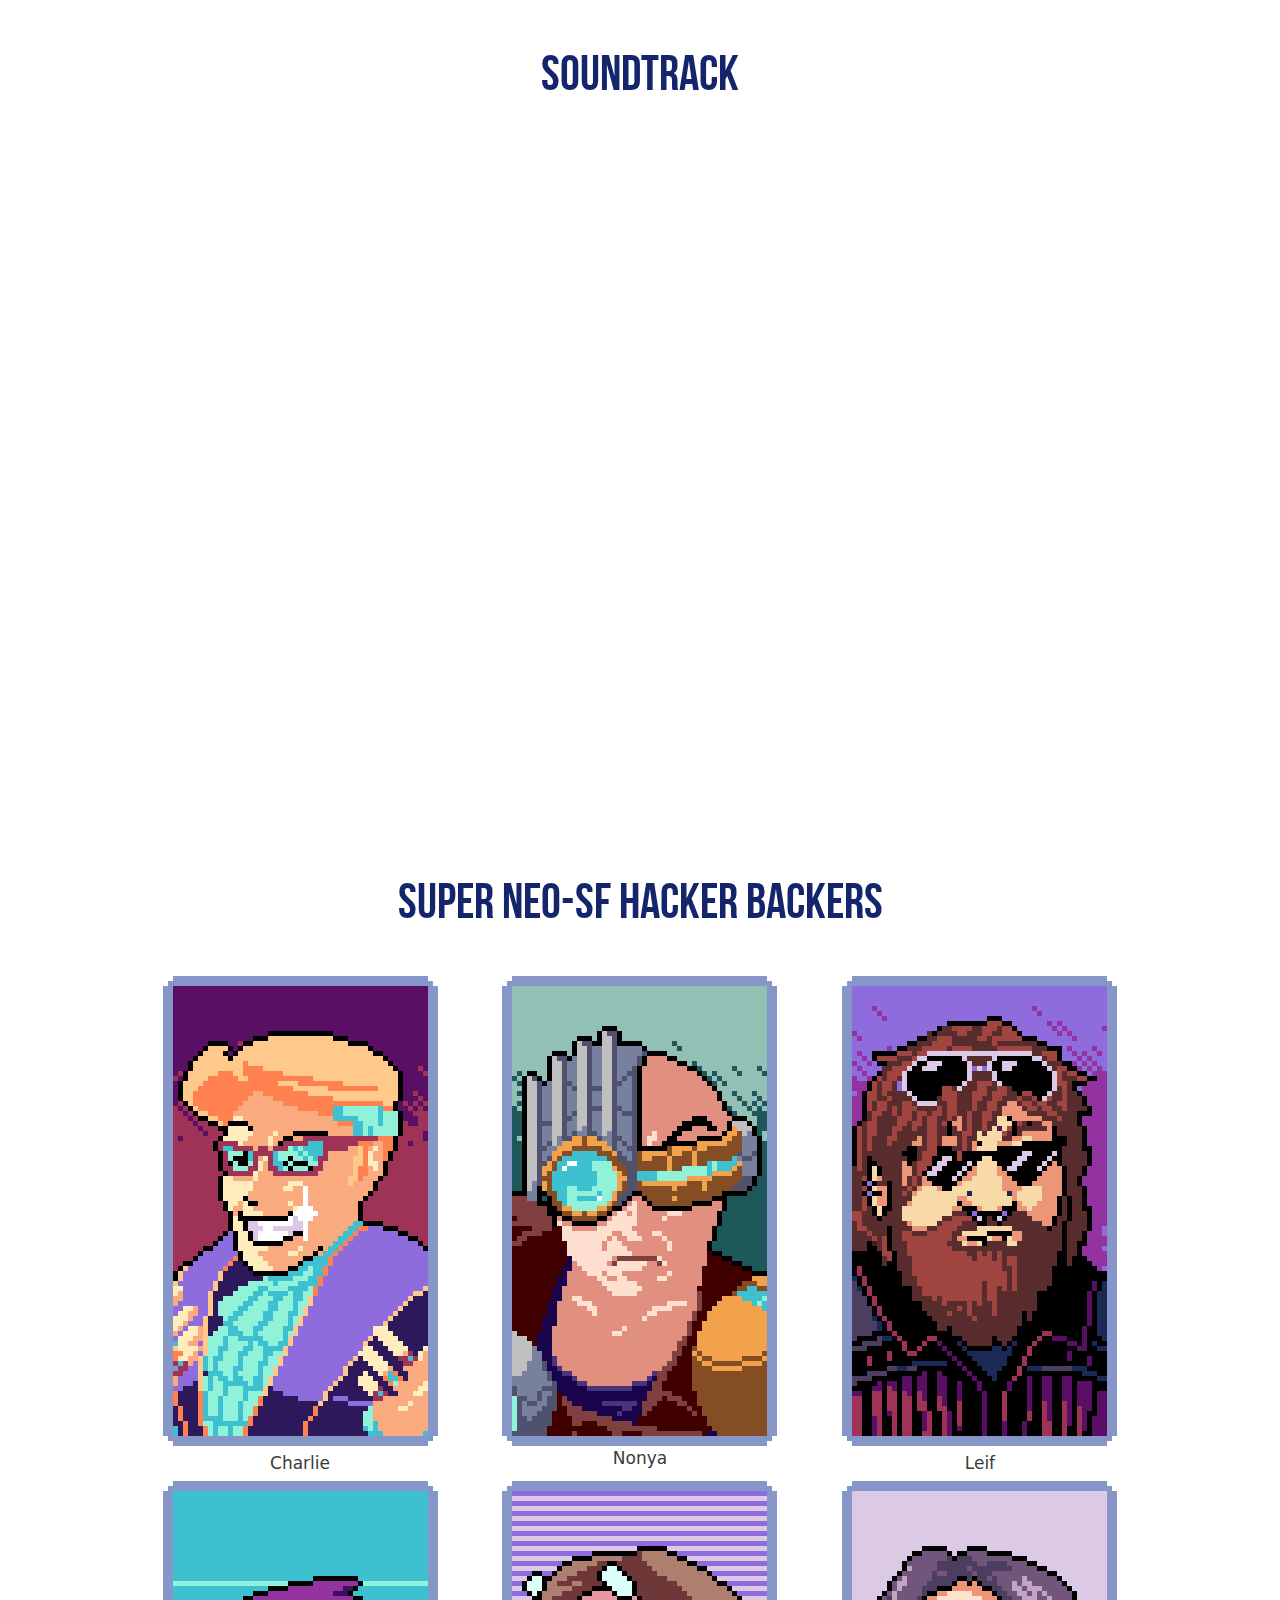
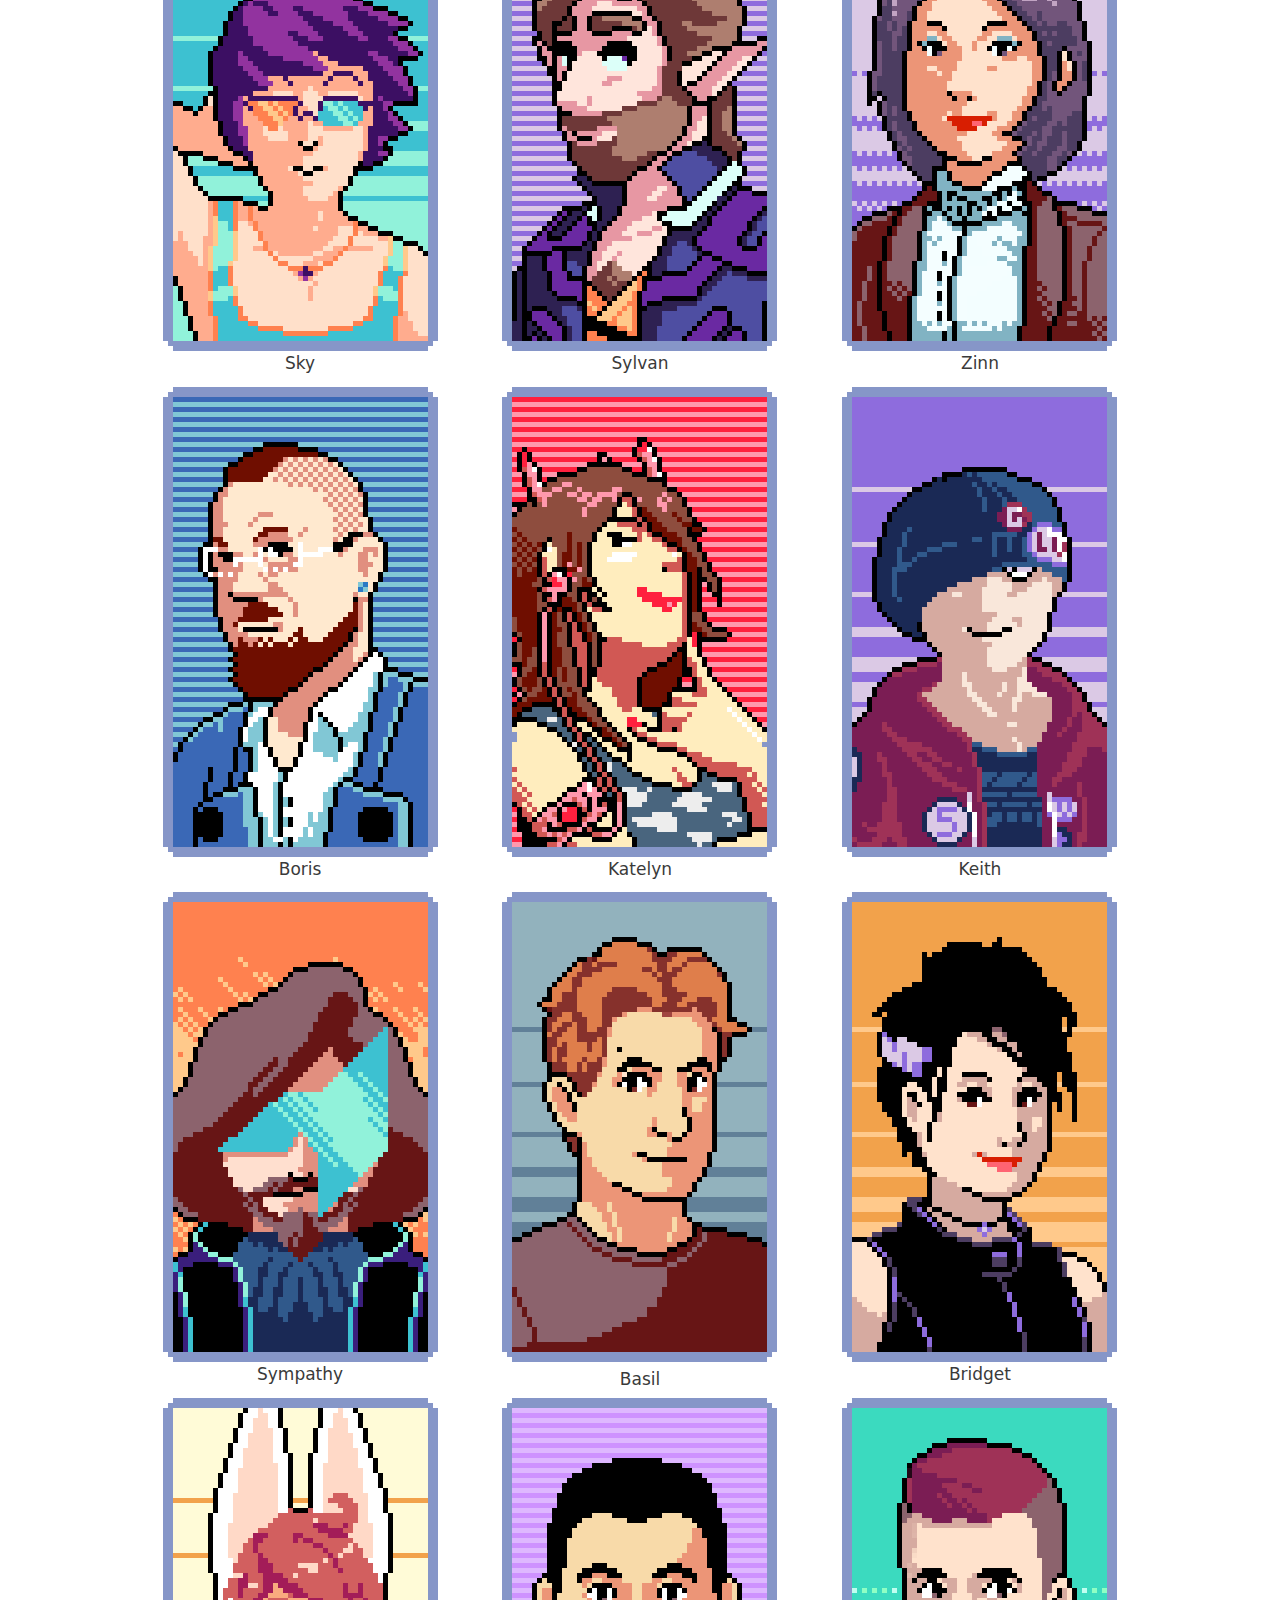
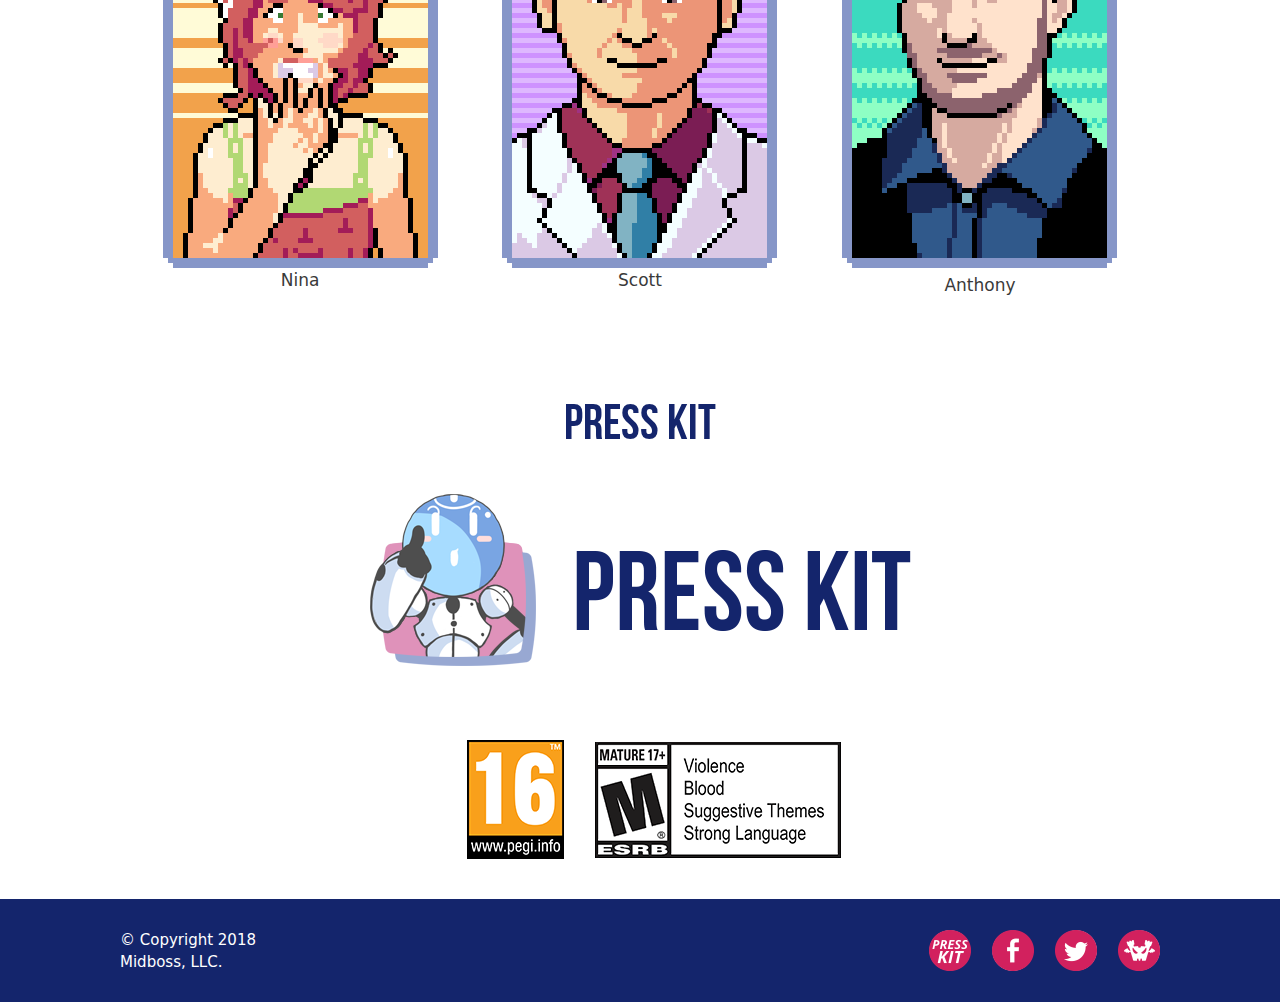
==== commit 4e8b260d: "Xbox Logo Fix (case sensitive)" ====
--- a/index.html
+++ b/index.html
@@ -202,7 +202,7 @@
 <div align="center">
 <div class="logos">
 <p><a href="https://www.nintendo.com/games/detail/2064-read-only-memories-integral-switch" rel="noopener" target="_blank"><img src="./imgs/Switch.png" alt="" width="100" height="100" class="alignnone size-medium wp-image-182" /></a> <a href="https://store.playstation.com/#!/en-us/games/2064-read-only-memories/cid=UP0436-CUSA06169_00-READONLYMEMORIES" target="_blank"><img class="alignnone size-medium wp-image-161" src="./imgs/PS4_logo-300x63.png" alt="PS4_logo" width="200" height="63" /></a>
-<a href="https://store.playstation.com/en-us/product/UP0436-PCSE00972_00-READONLYMEMORIES" target="_blank"><img src="./imgs/psvita-logo.png" alt="" width="170" height="97" class="alignnone size-full wp-image-180" /></a><a href="https://www.microsoft.com/en-us/store/p/2064-Read-Only-Memories/C53VZ4C31G6R" rel="noopener" target="_blank"><img class="alignnone size-full wp-image-184" src="./imgs/xboxonelogo.png" alt="xboeone" width="200" height="60" /></a><a href="http://store.steampowered.com/app/330820" target="_blank"><img class="alignnone size-medium wp-image-154" src="./imgs/Logo-Steam1-300x97.png" alt="Logo Steam" width="200" height="97" /></a></p>
+<a href="https://store.playstation.com/en-us/product/UP0436-PCSE00972_00-READONLYMEMORIES" target="_blank"><img src="./imgs/psvita-logo.png" alt="" width="170" height="97" class="alignnone size-full wp-image-180" /></a><a href="https://www.microsoft.com/en-us/store/p/2064-Read-Only-Memories/C53VZ4C31G6R" rel="noopener" target="_blank"><img class="alignnone size-full wp-image-184" src="./imgs/XboxOneLogo.png" alt="xboeone" width="200" height="60" /></a><a href="http://store.steampowered.com/app/330820" target="_blank"><img class="alignnone size-medium wp-image-154" src="./imgs/Logo-Steam1-300x97.png" alt="Logo Steam" width="200" height="97" /></a></p>
 <p> <a href="https://midboss.itch.io/rom" target="_blank"><img class="alignnone size-medium wp-image-153" src="./imgs/itch.png" alt="itchio-black" width="180" height="92" /></a>
 <a href="https://www.humblebundle.com/store/2064-read-only-memories"><img class="alignnone size-medium wp-image-162" src="./imgs/Humble.png" alt="Humble" width="180" height="97" /></a> <a href="https://www.gog.com/game/read_only_memories" target="_blank"><img class="alignnone size-medium wp-image-163" src="./imgs/gog.png" alt="gog_logo" width="130" height="57" /></a>
 <a href="https://itunes.apple.com/us/app/read-only-memories-type-m/id1342383410?mt=8" rel="noopener" target="_blank"><img src="./imgs/apple.png" alt="" width="180" height="98" class="alignnone size-full wp-image-189" /></a><a href="https://play.google.com/store/apps/details?id=com.midboss.rom&#038;hl=en" rel="noopener" target="_blank"><img src="./imgs/googlebadge.png" alt="" width="200" height="100" class="alignnone size-full wp-image-190" /></a></p>
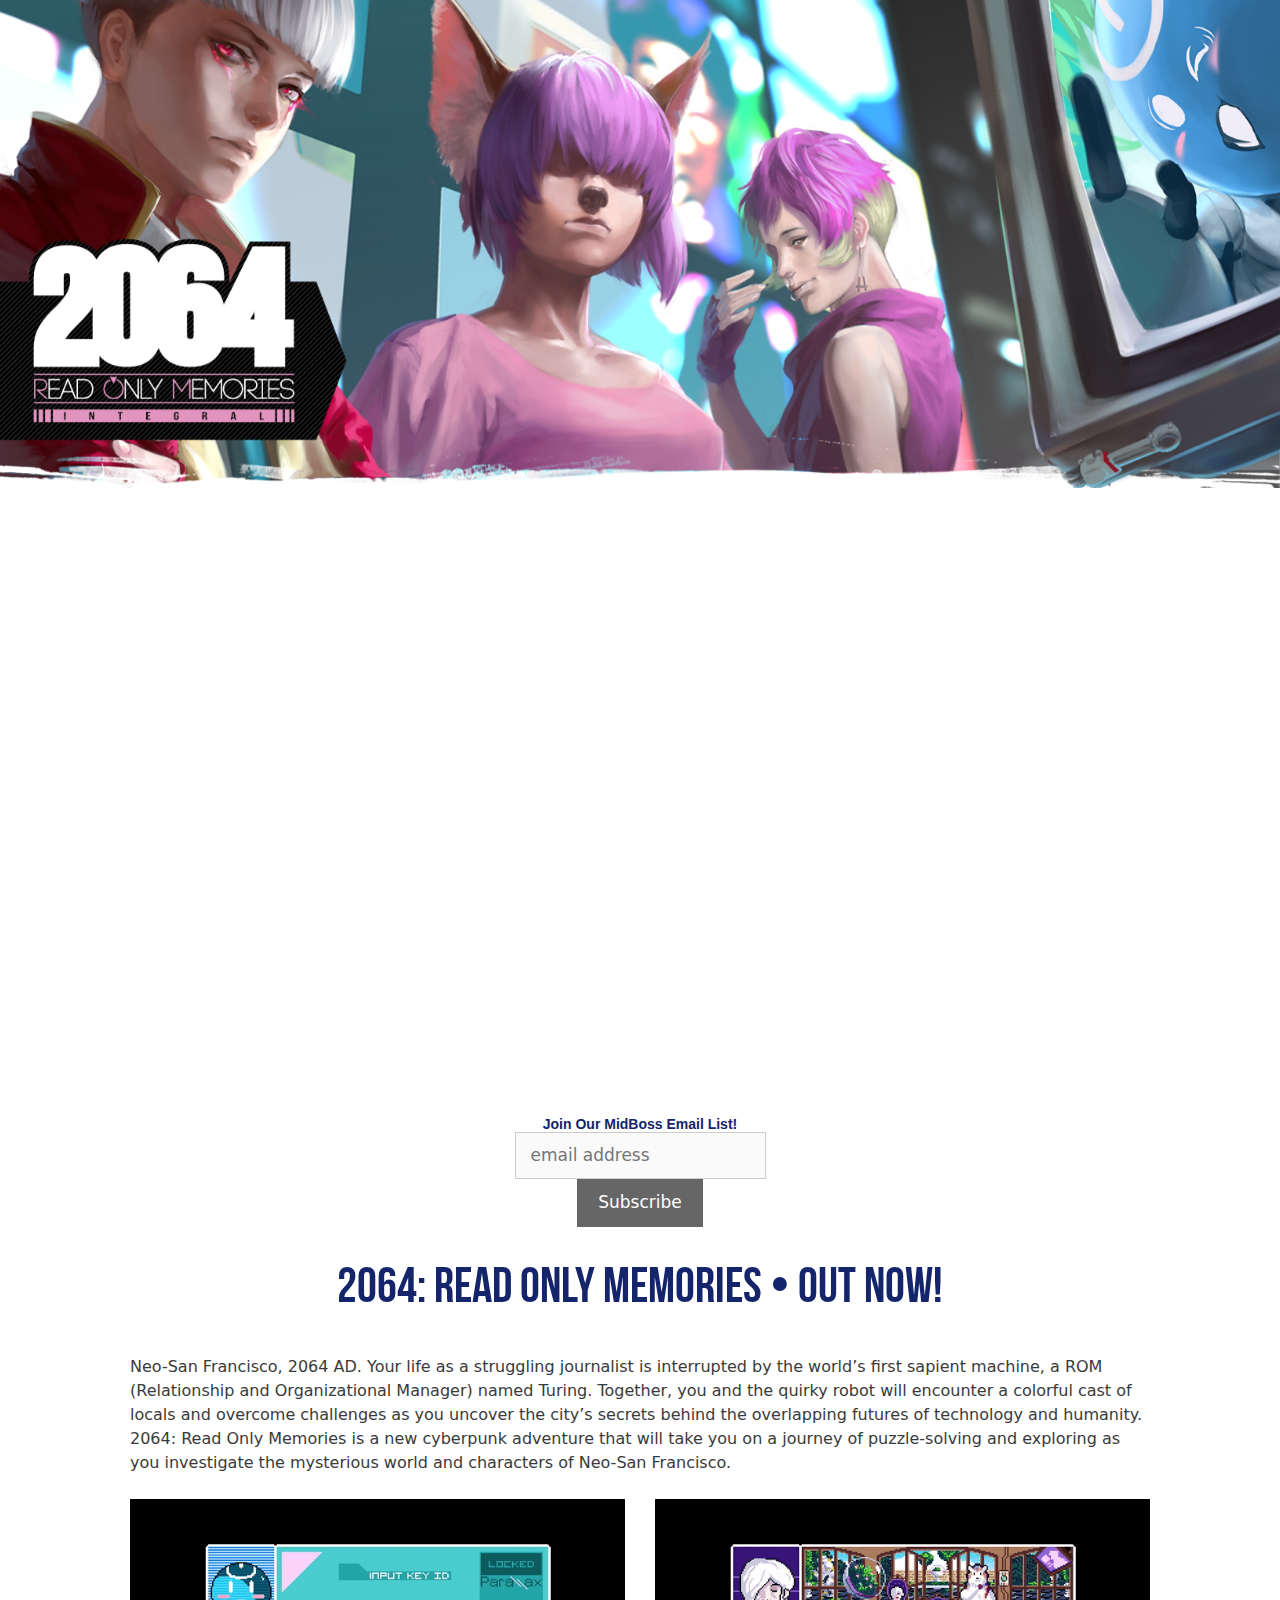
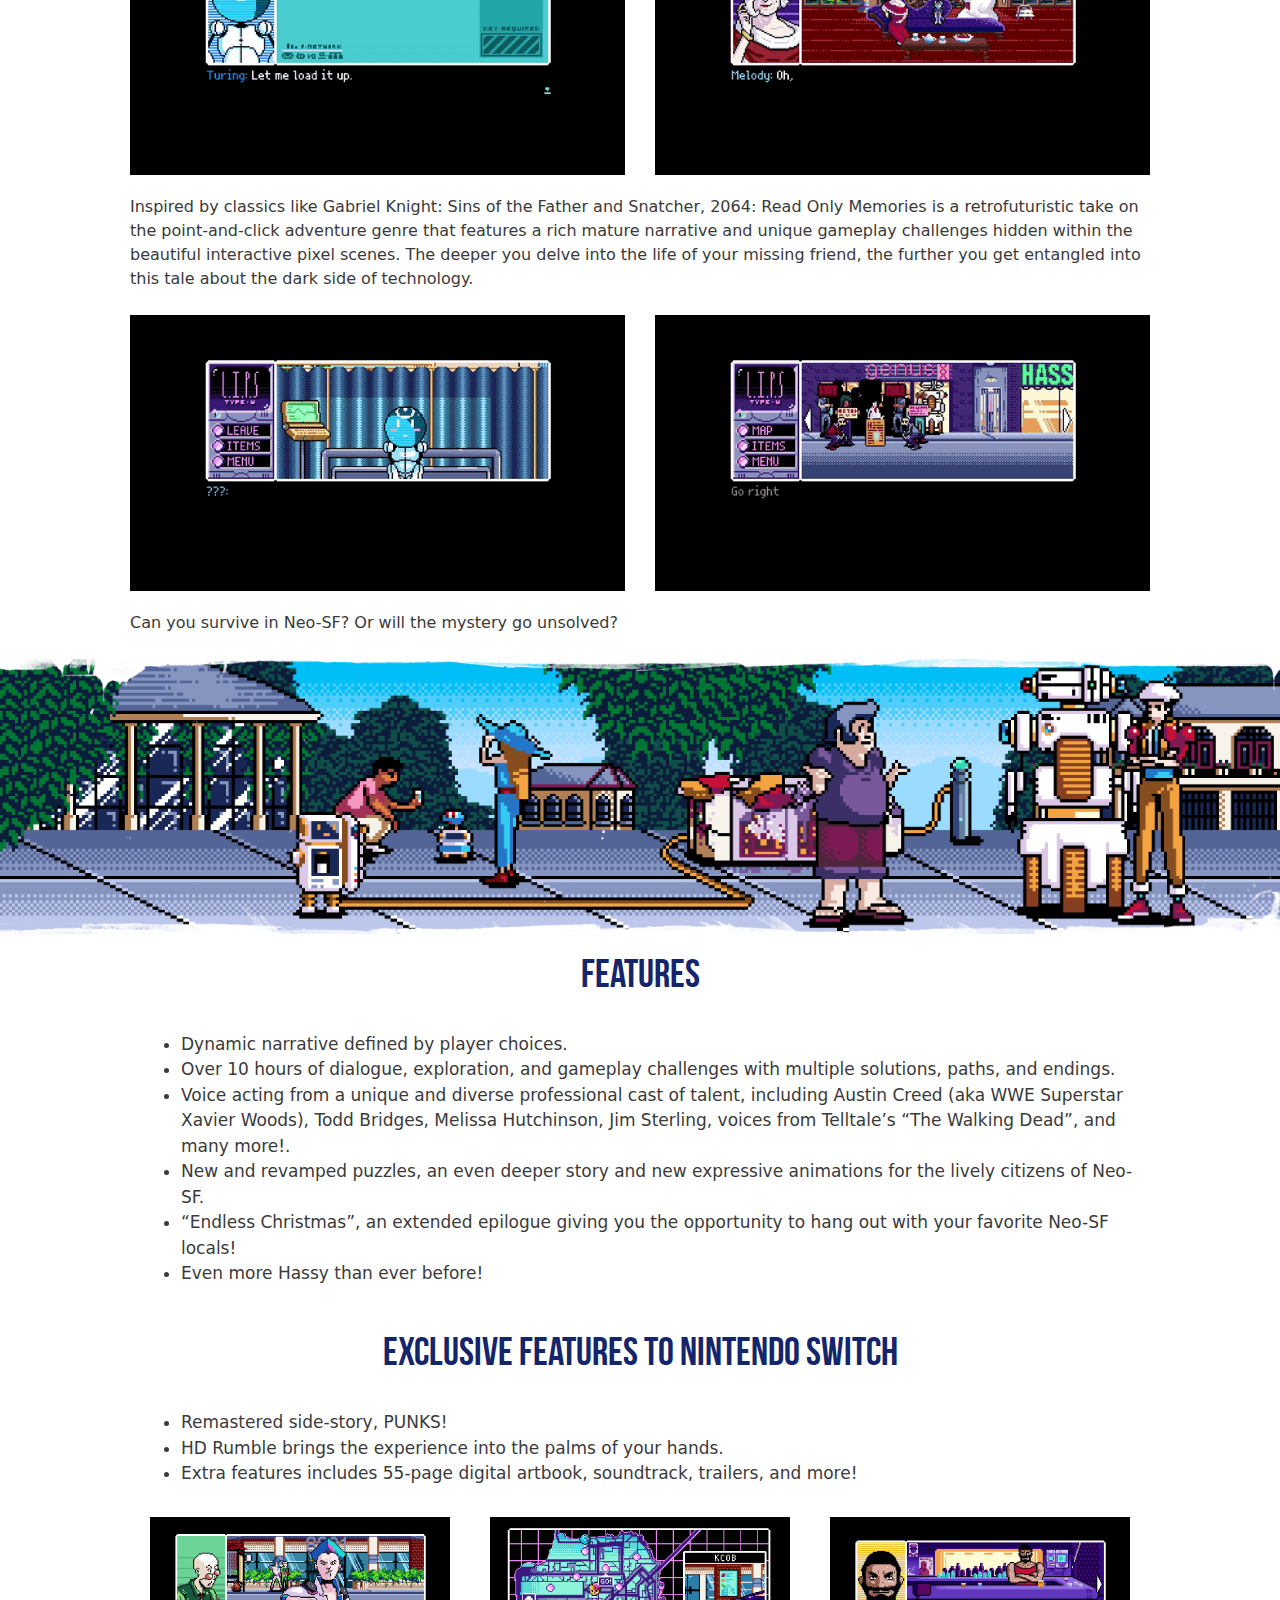
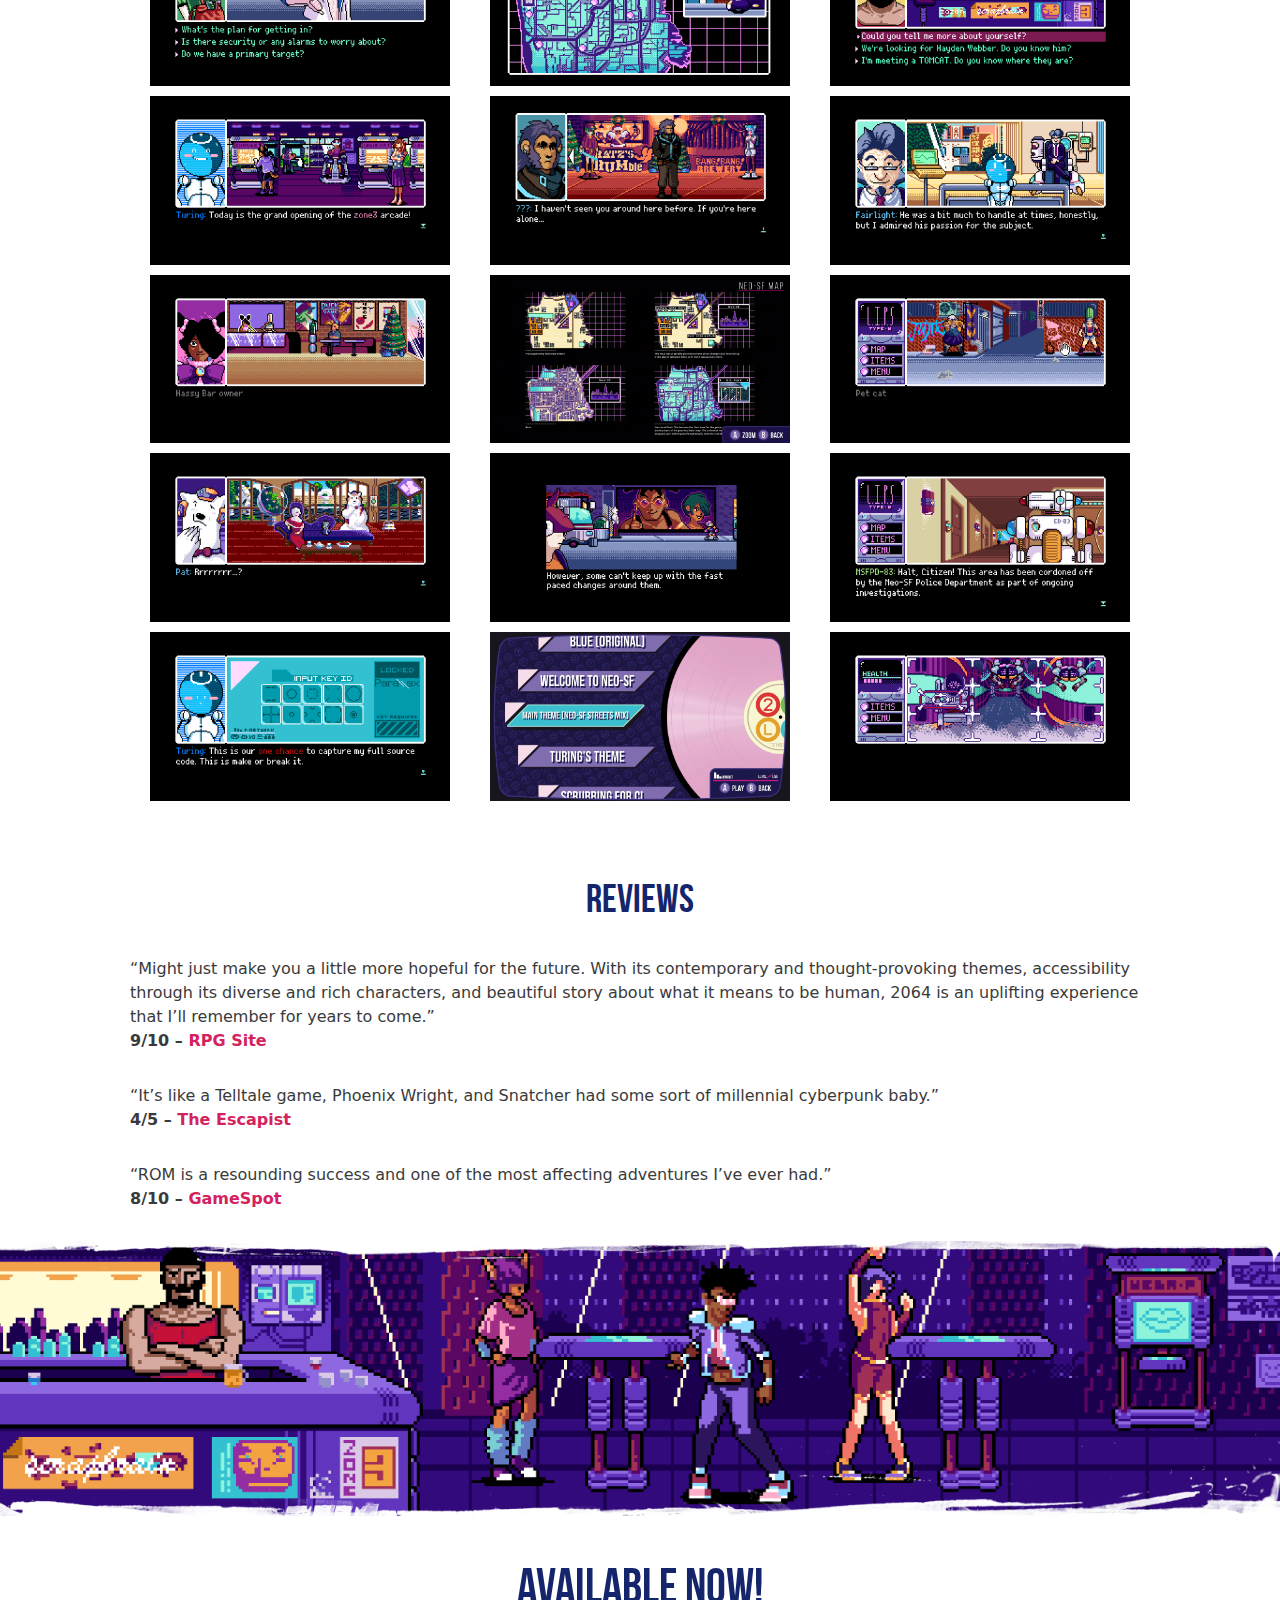
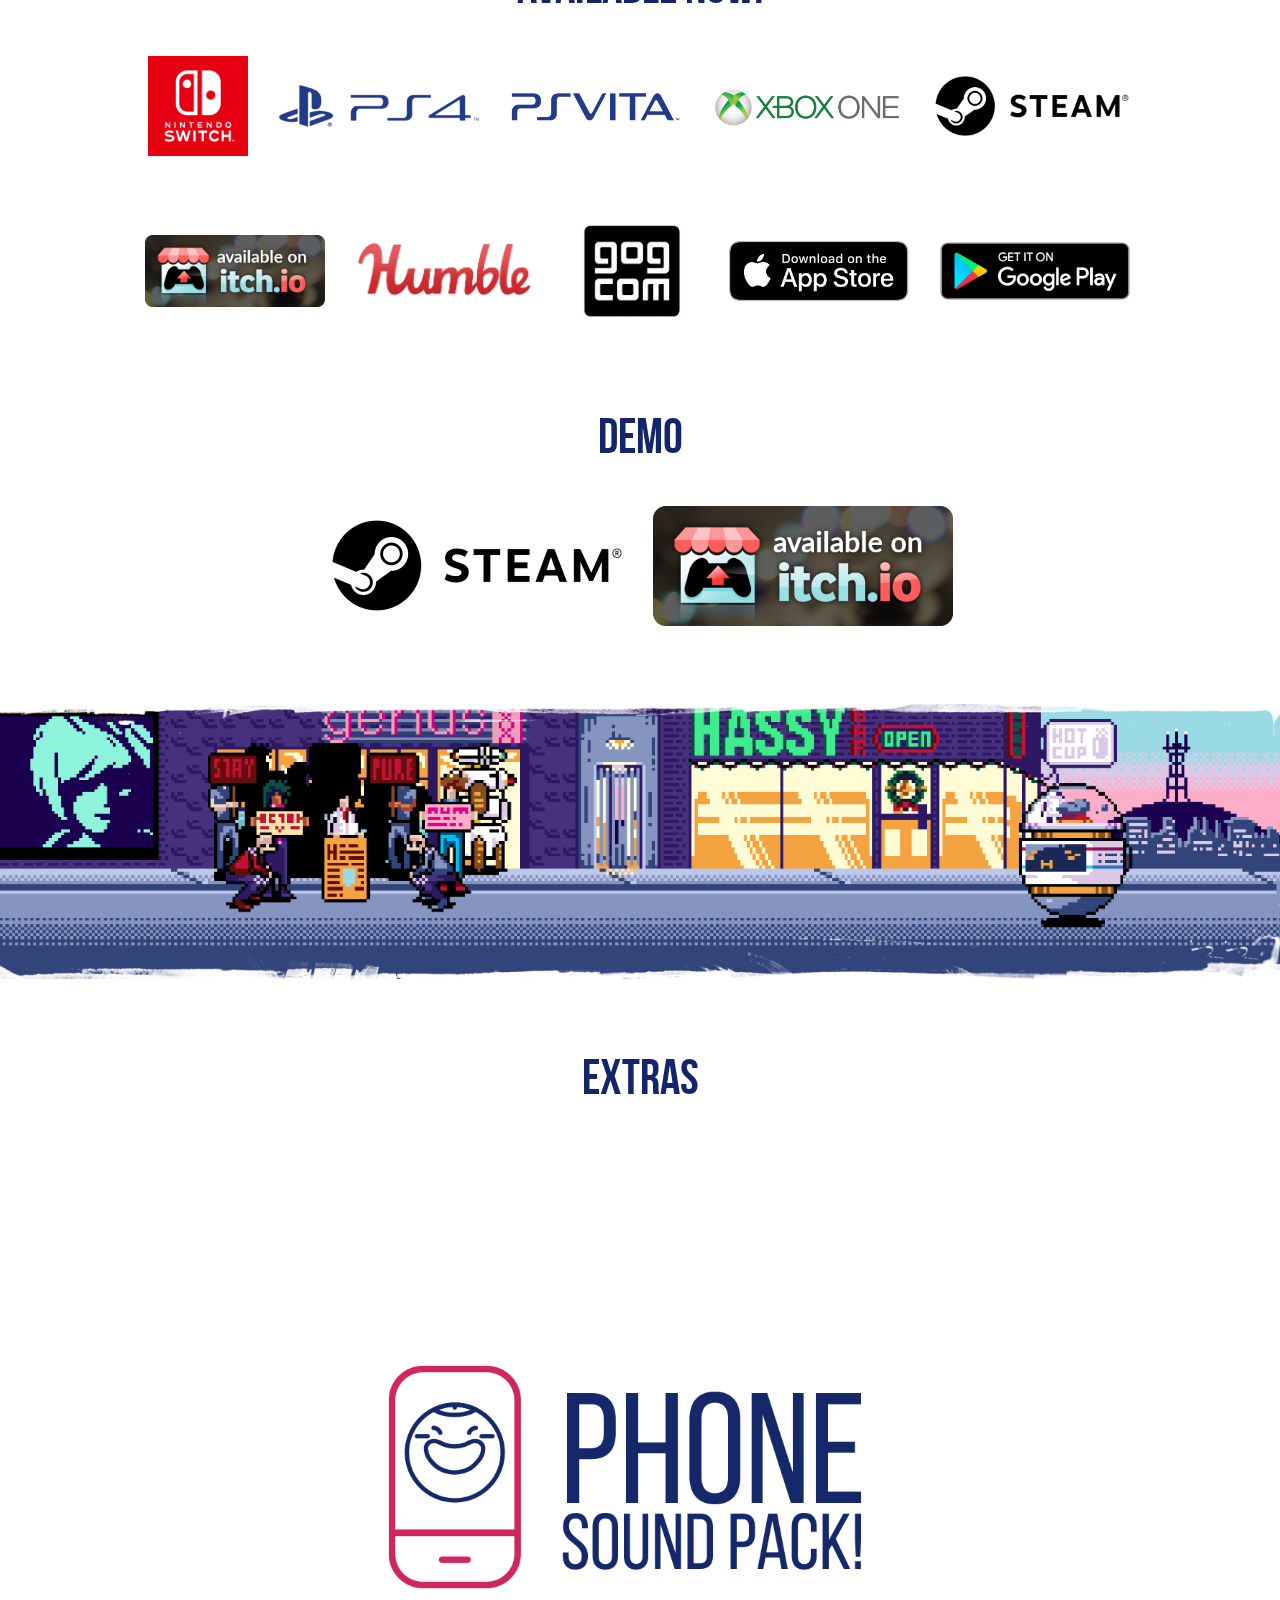
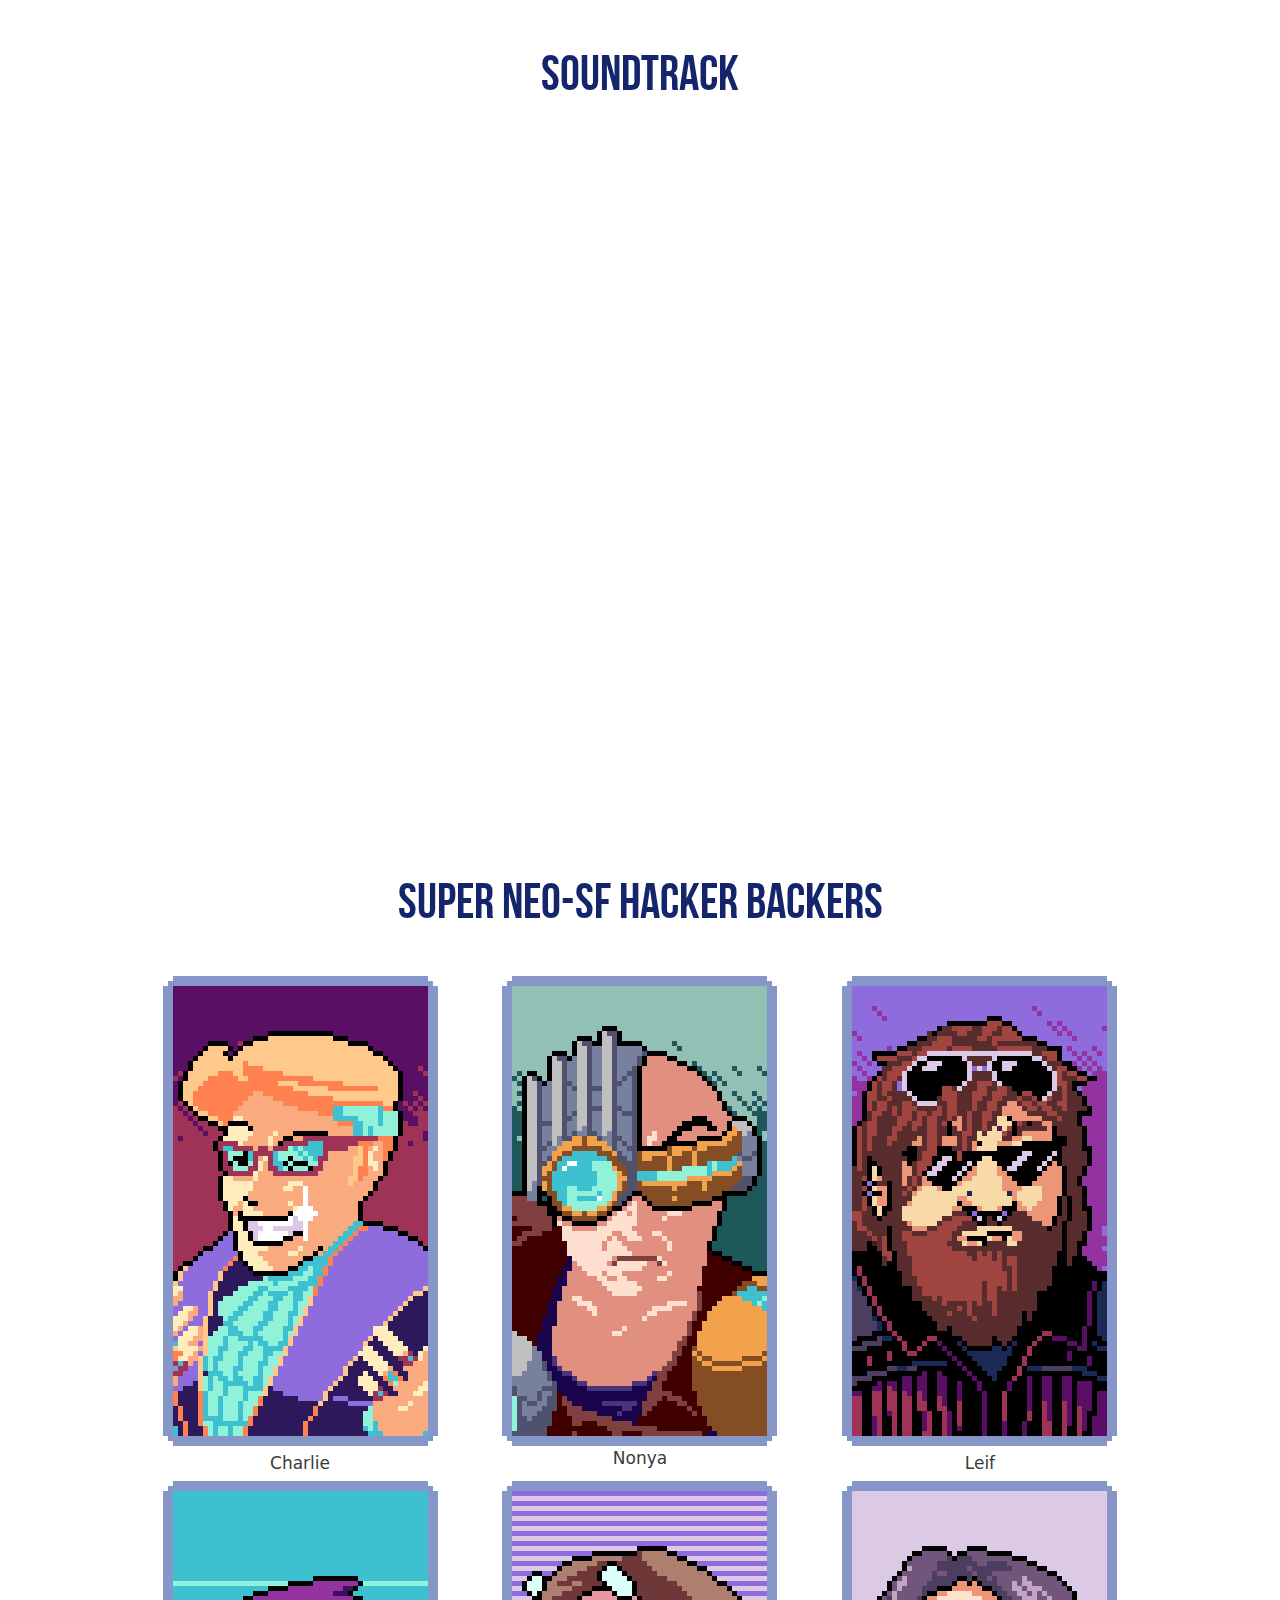
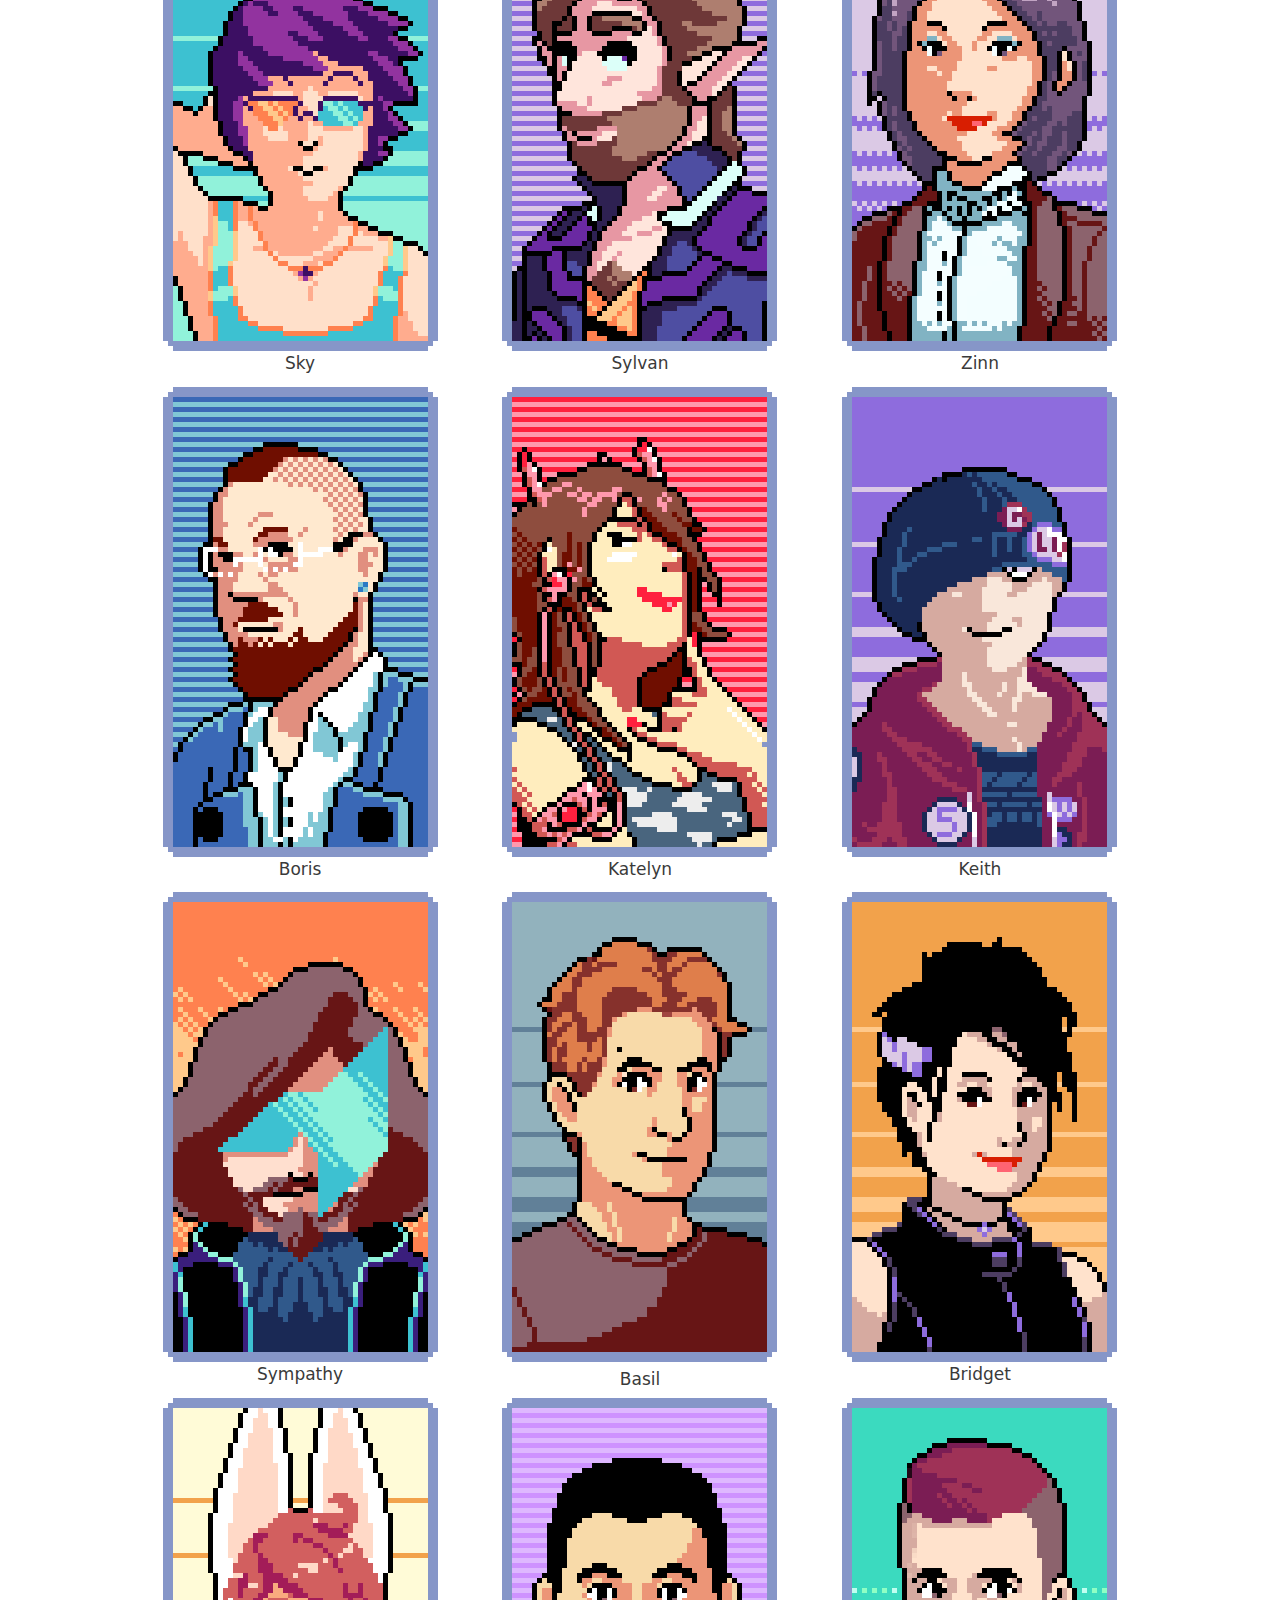
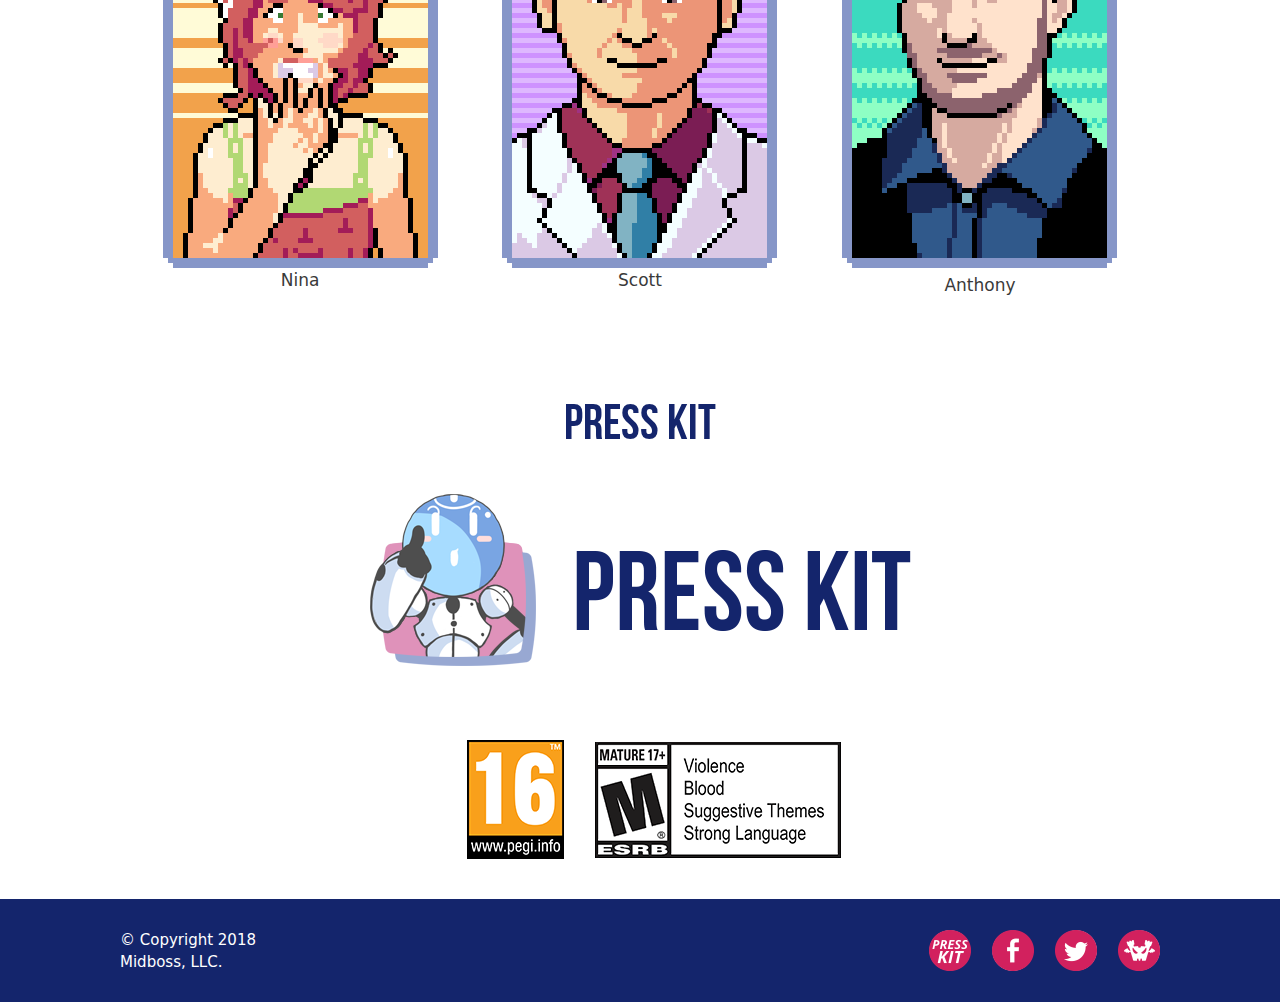
==== commit 2ecce785: "Updated embedded video code" ====
--- a/index.html
+++ b/index.html
@@ -84,7 +84,9 @@
 
 
 		<div class="entry-content" itemprop="text">
-			<div align="center" style="margin-top:-50px;" class="embed-responsive embed-responsive-16by9"><iframe src="https://www.youtube.com/embed/4DFo9Fgzu8U?rel=0&amp;showinfo=0" width="970" height="550" frameborder="0" allowfullscreen="allowfullscreen"></iframe></div>
+			<div align="center" style="margin-top:-50px;" class="embed-responsive embed-responsive-16by9">
+        <iframe width="970" height="550" src="https://www.youtube.com/embed/4DFo9Fgzu8U" frameborder="0" allow="accelerometer; autoplay; encrypted-media; gyroscope; picture-in-picture" allowfullscreen></iframe>
+      </div>
 <div align="center">
     <!-- Begin MailChimp Signup Form -->
 <link href="//cdn-images.mailchimp.com/embedcode/horizontal-slim-10_7.css" rel="stylesheet" type="text/css">
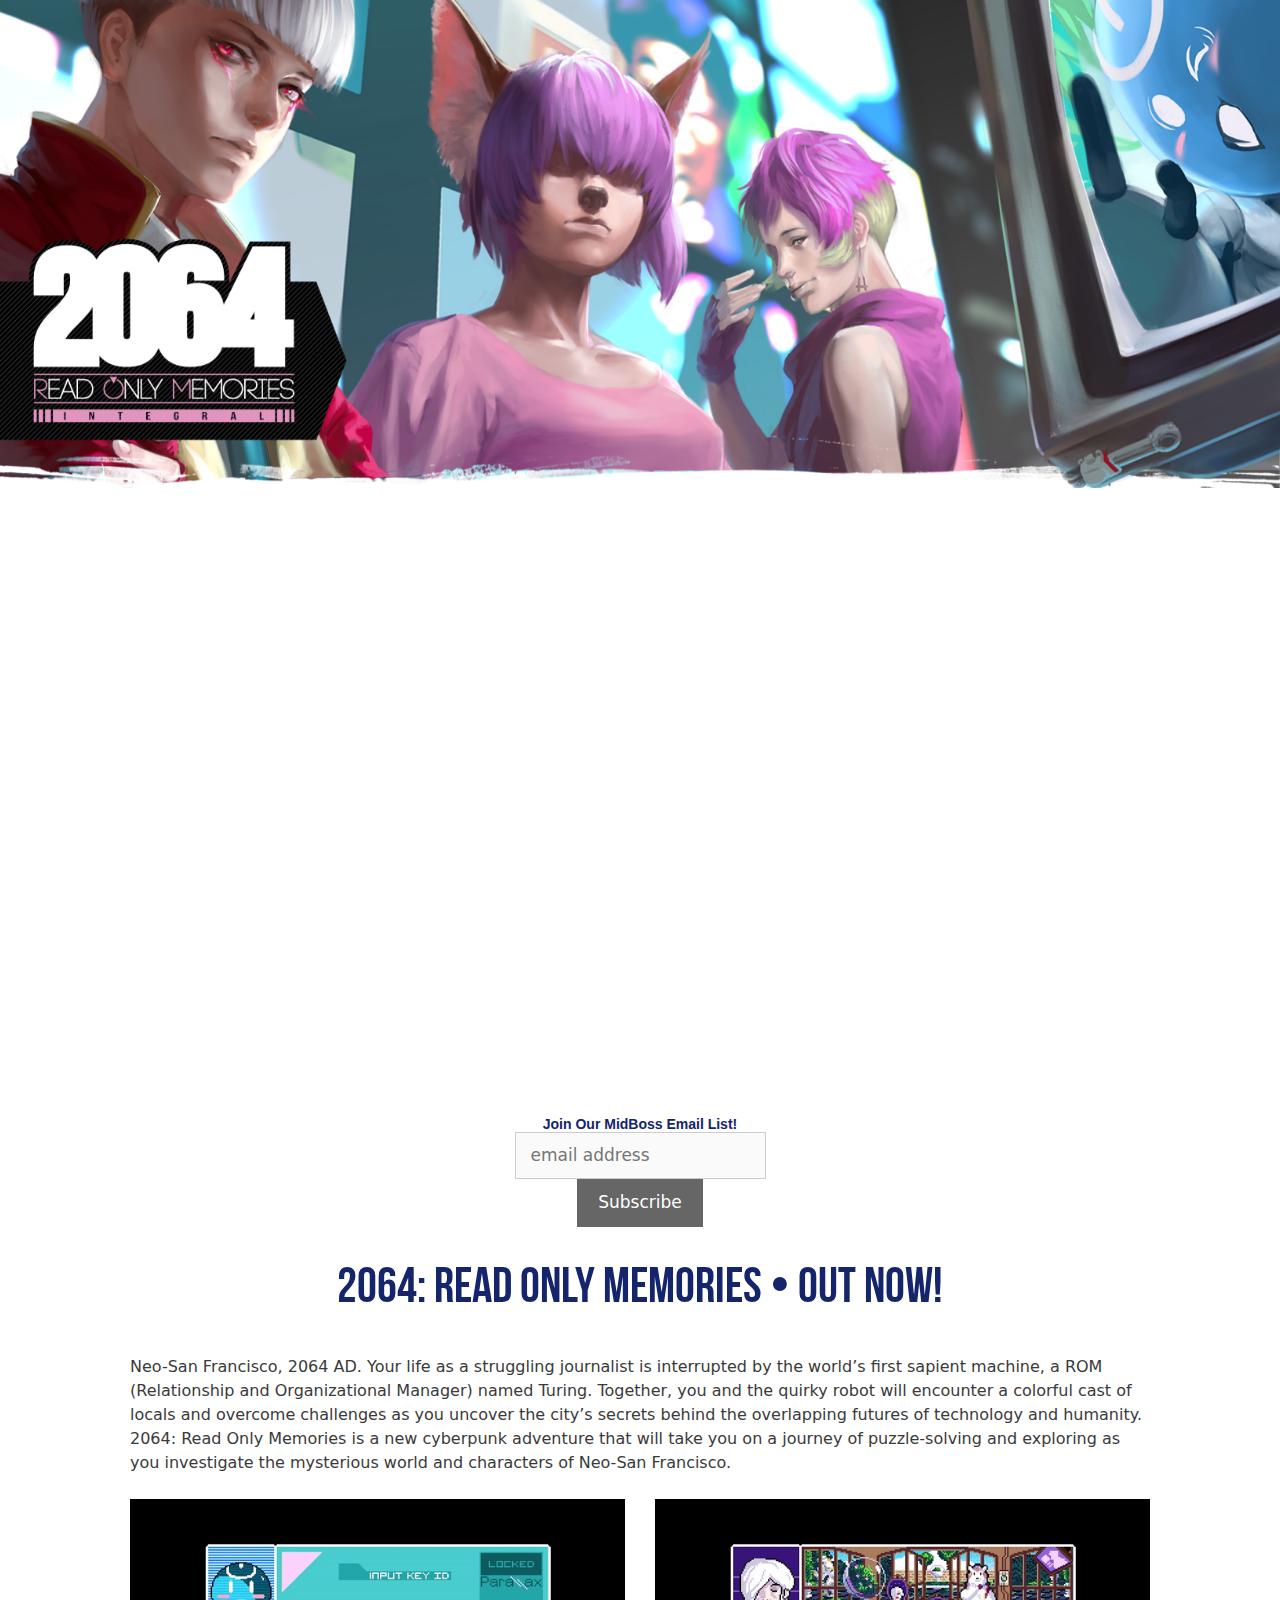
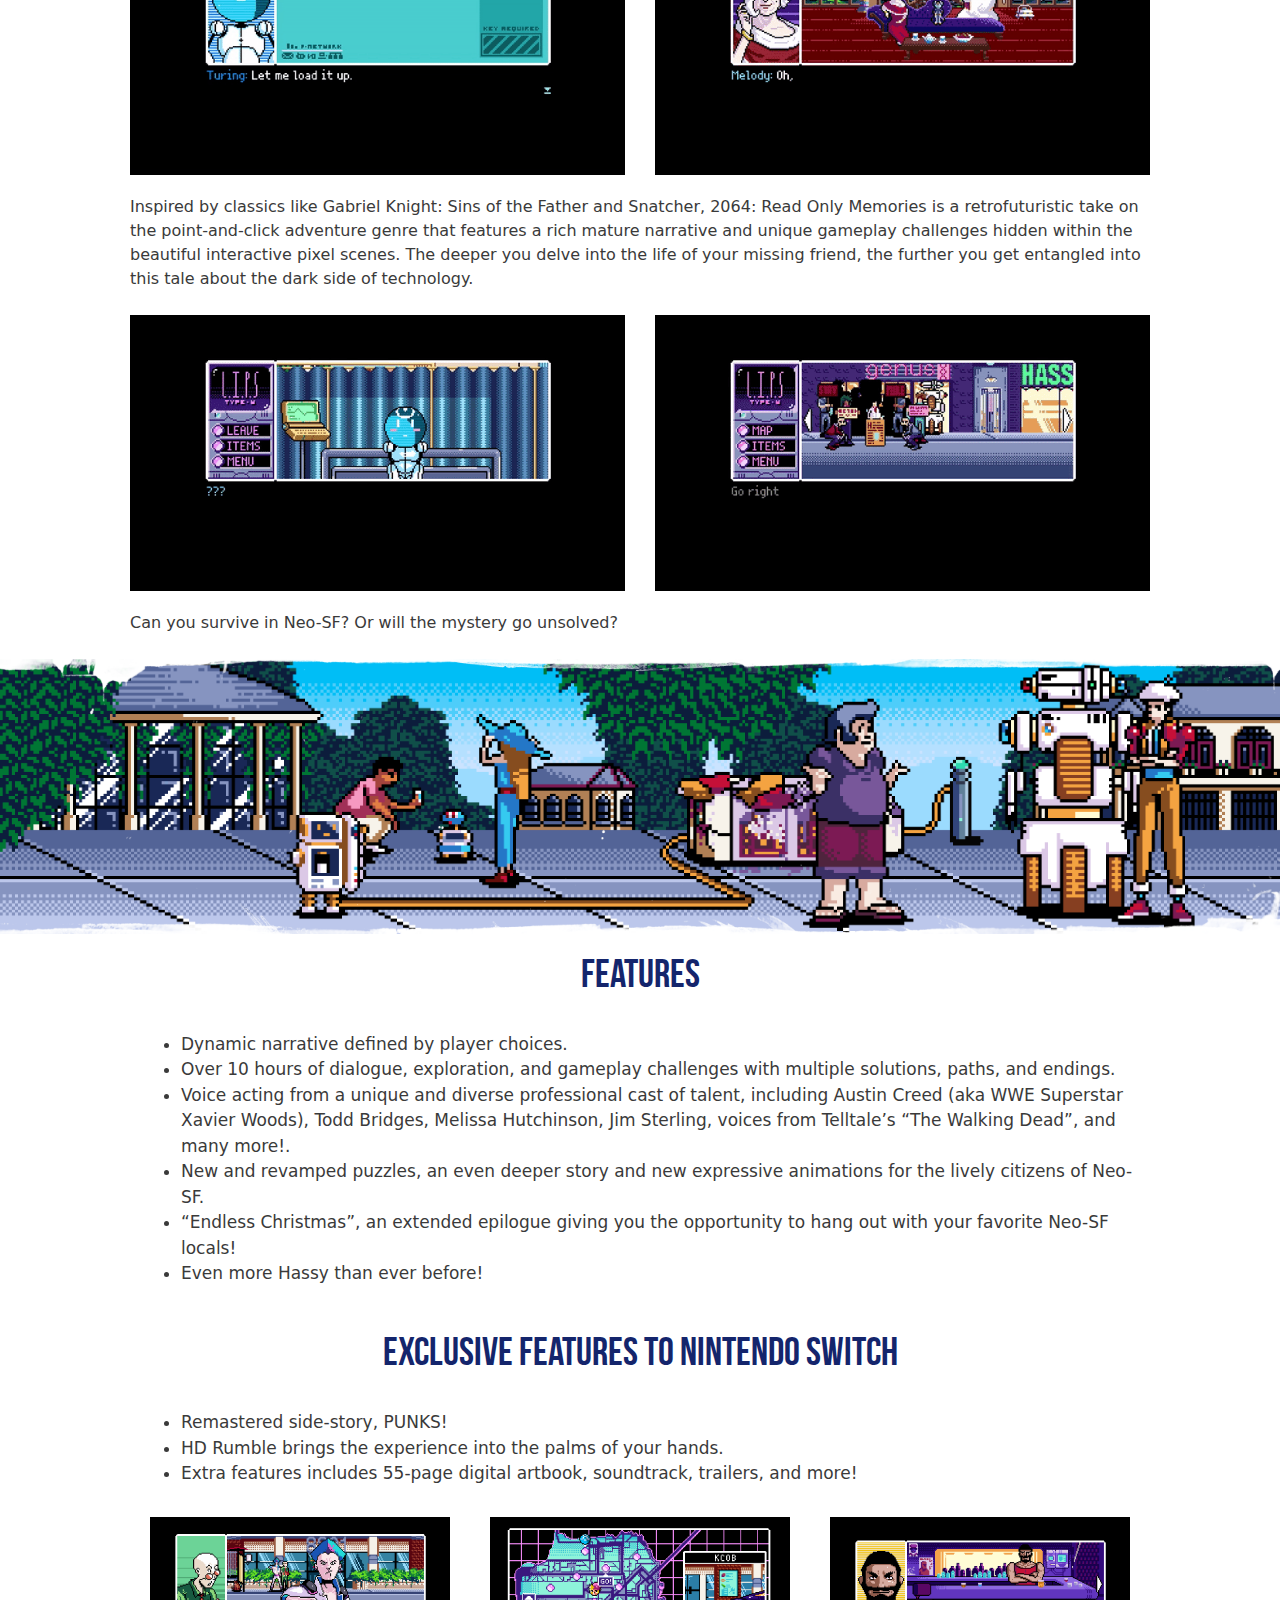
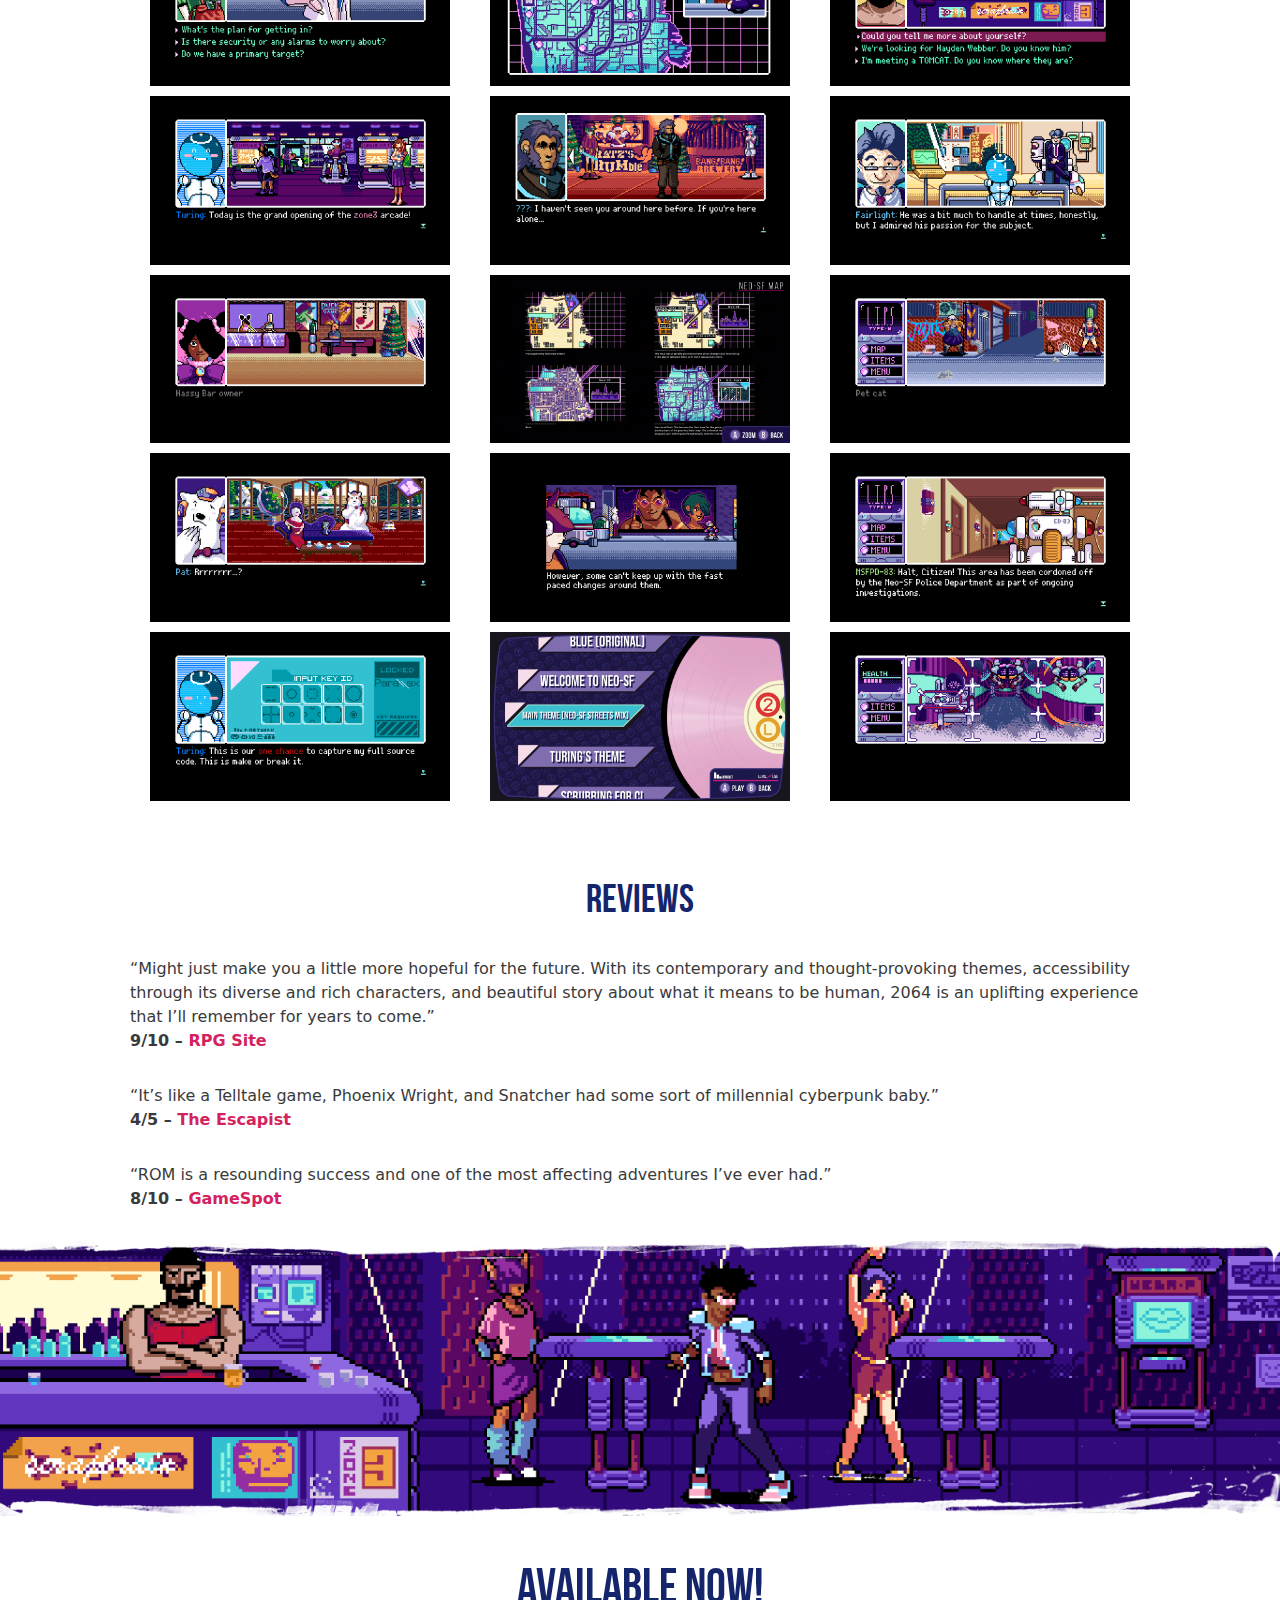
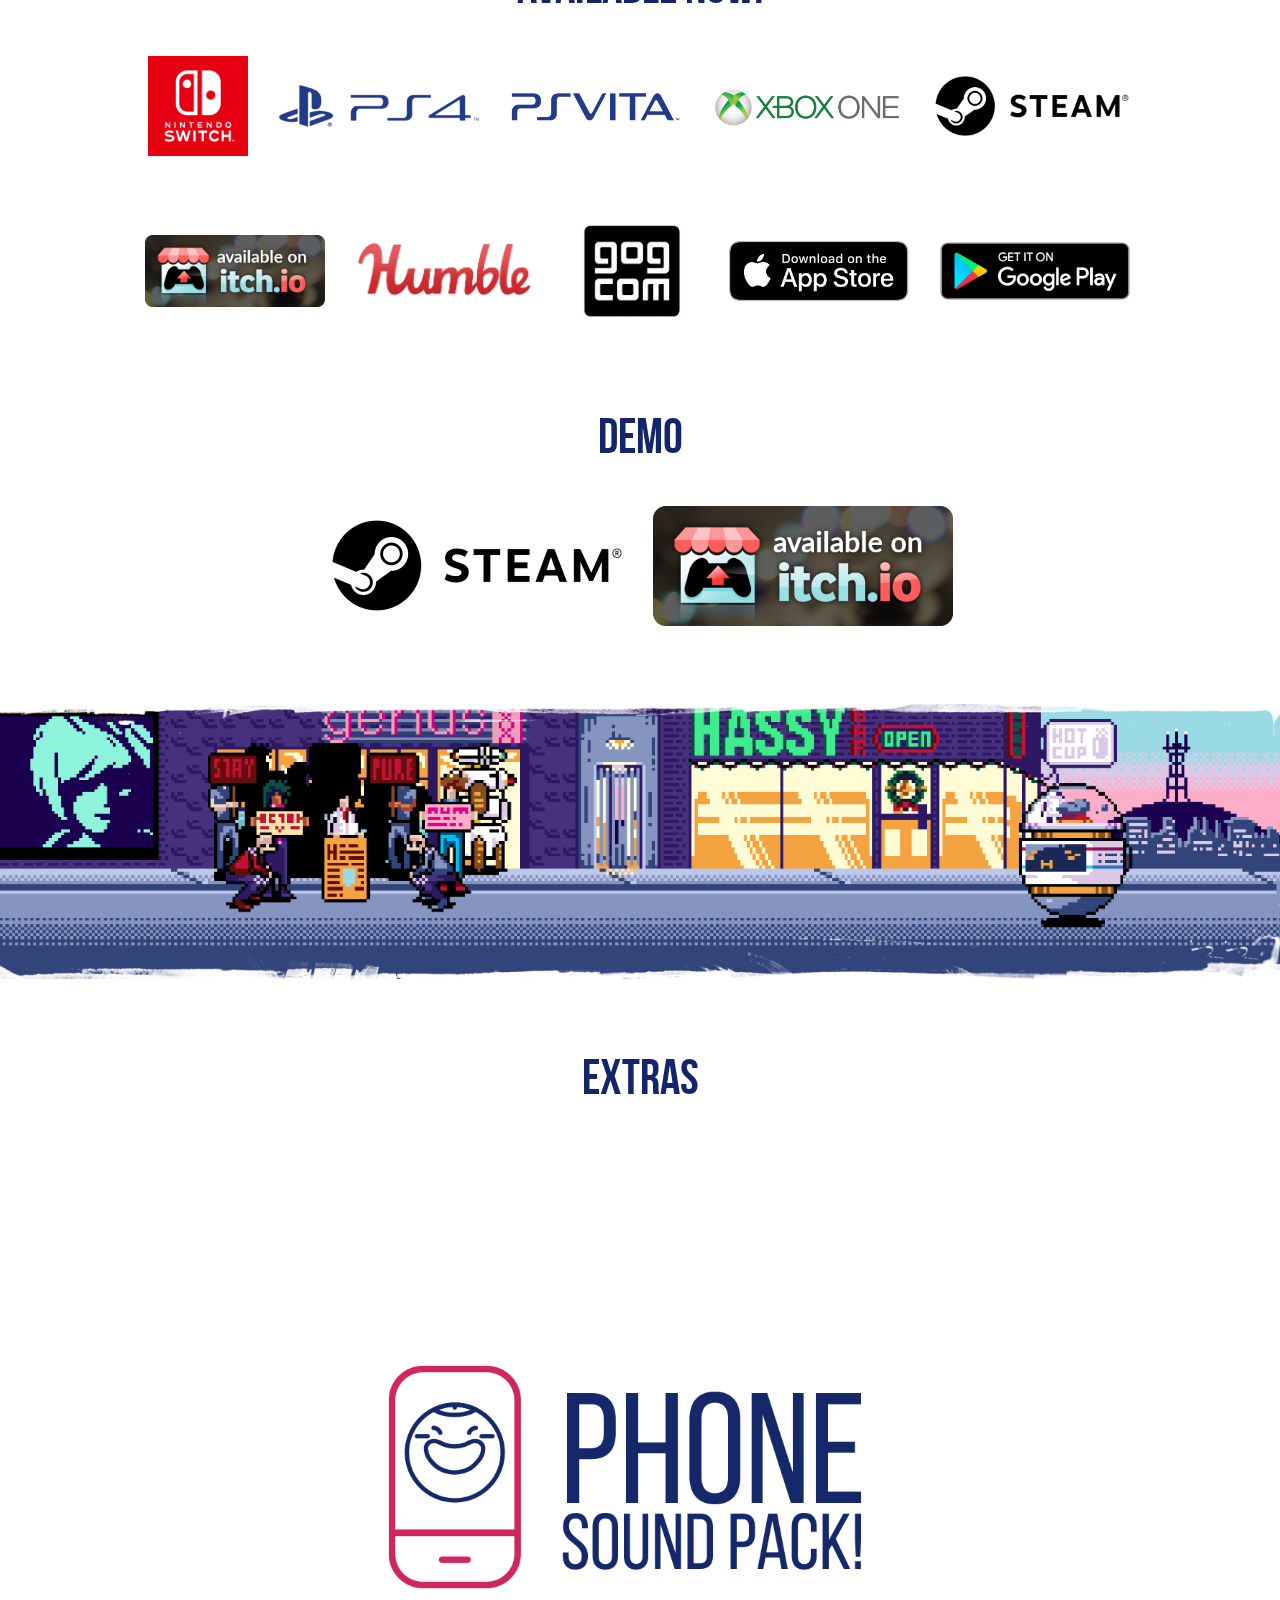
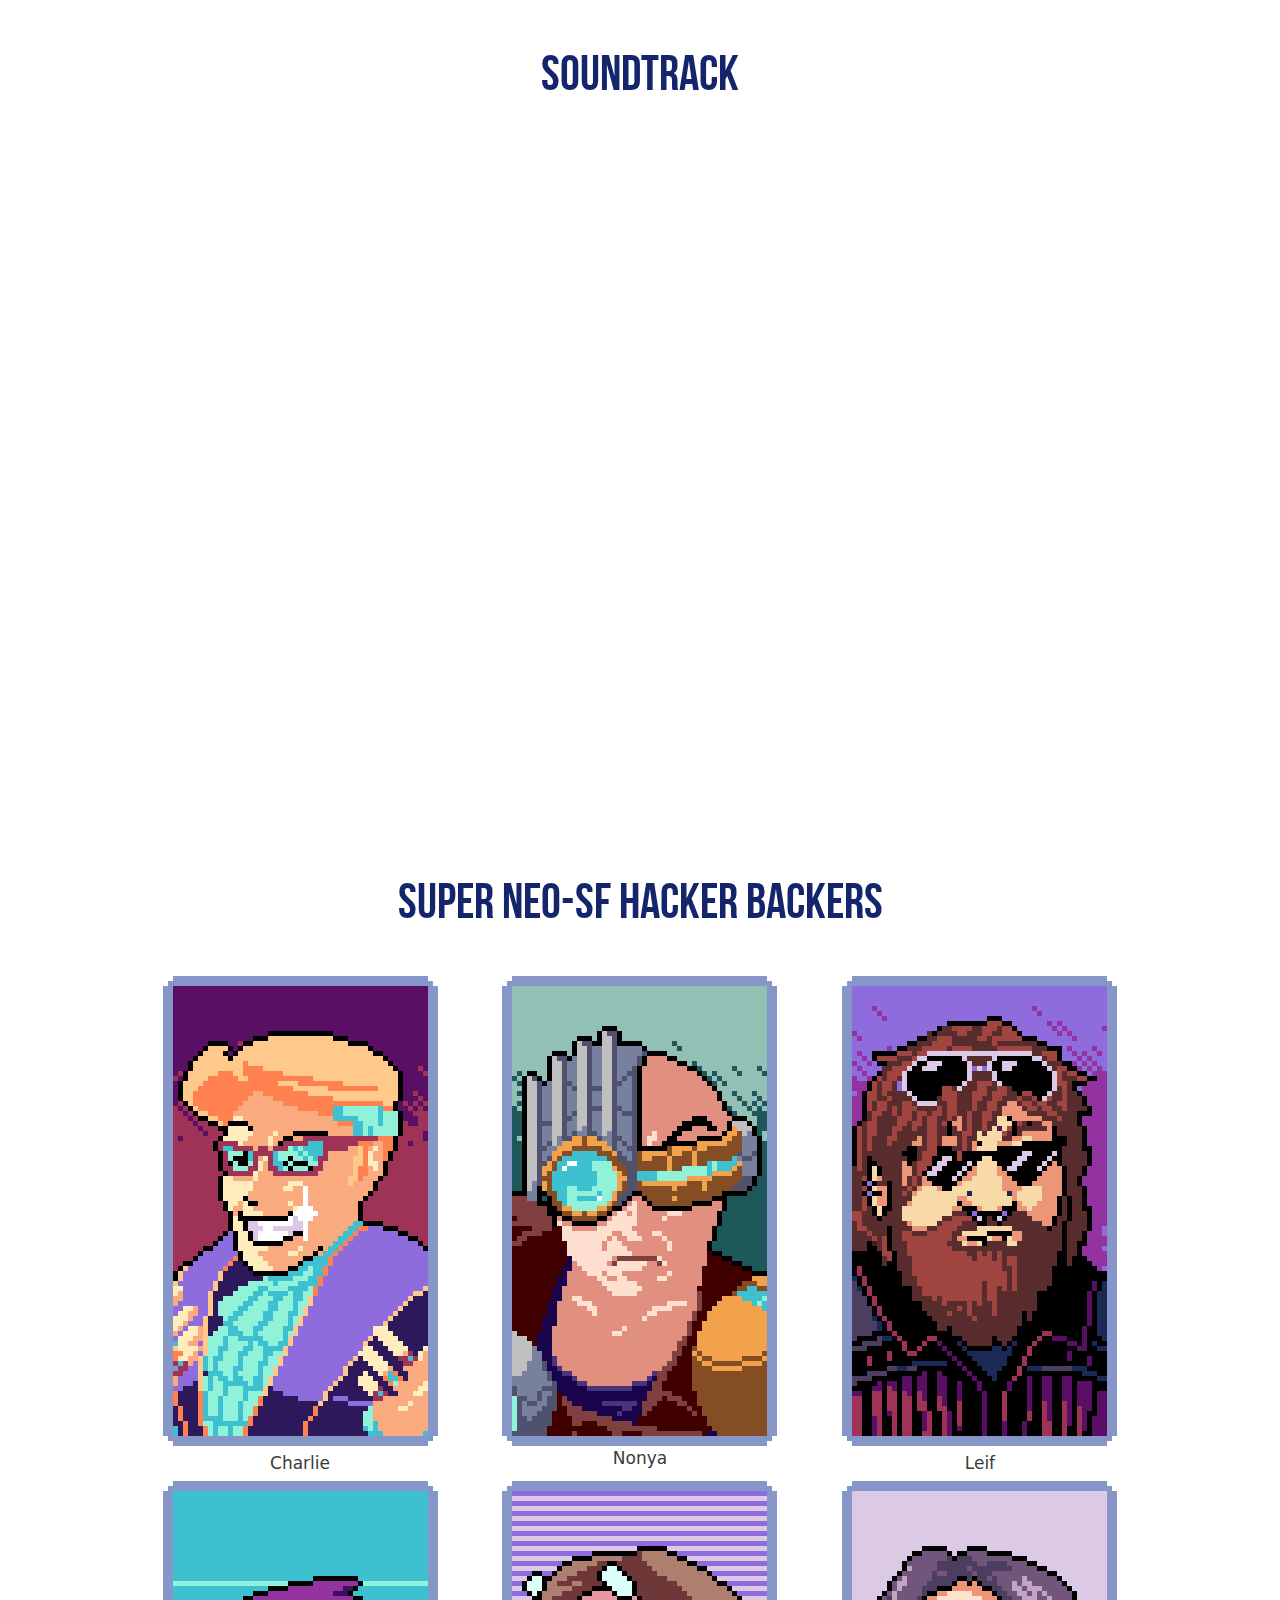
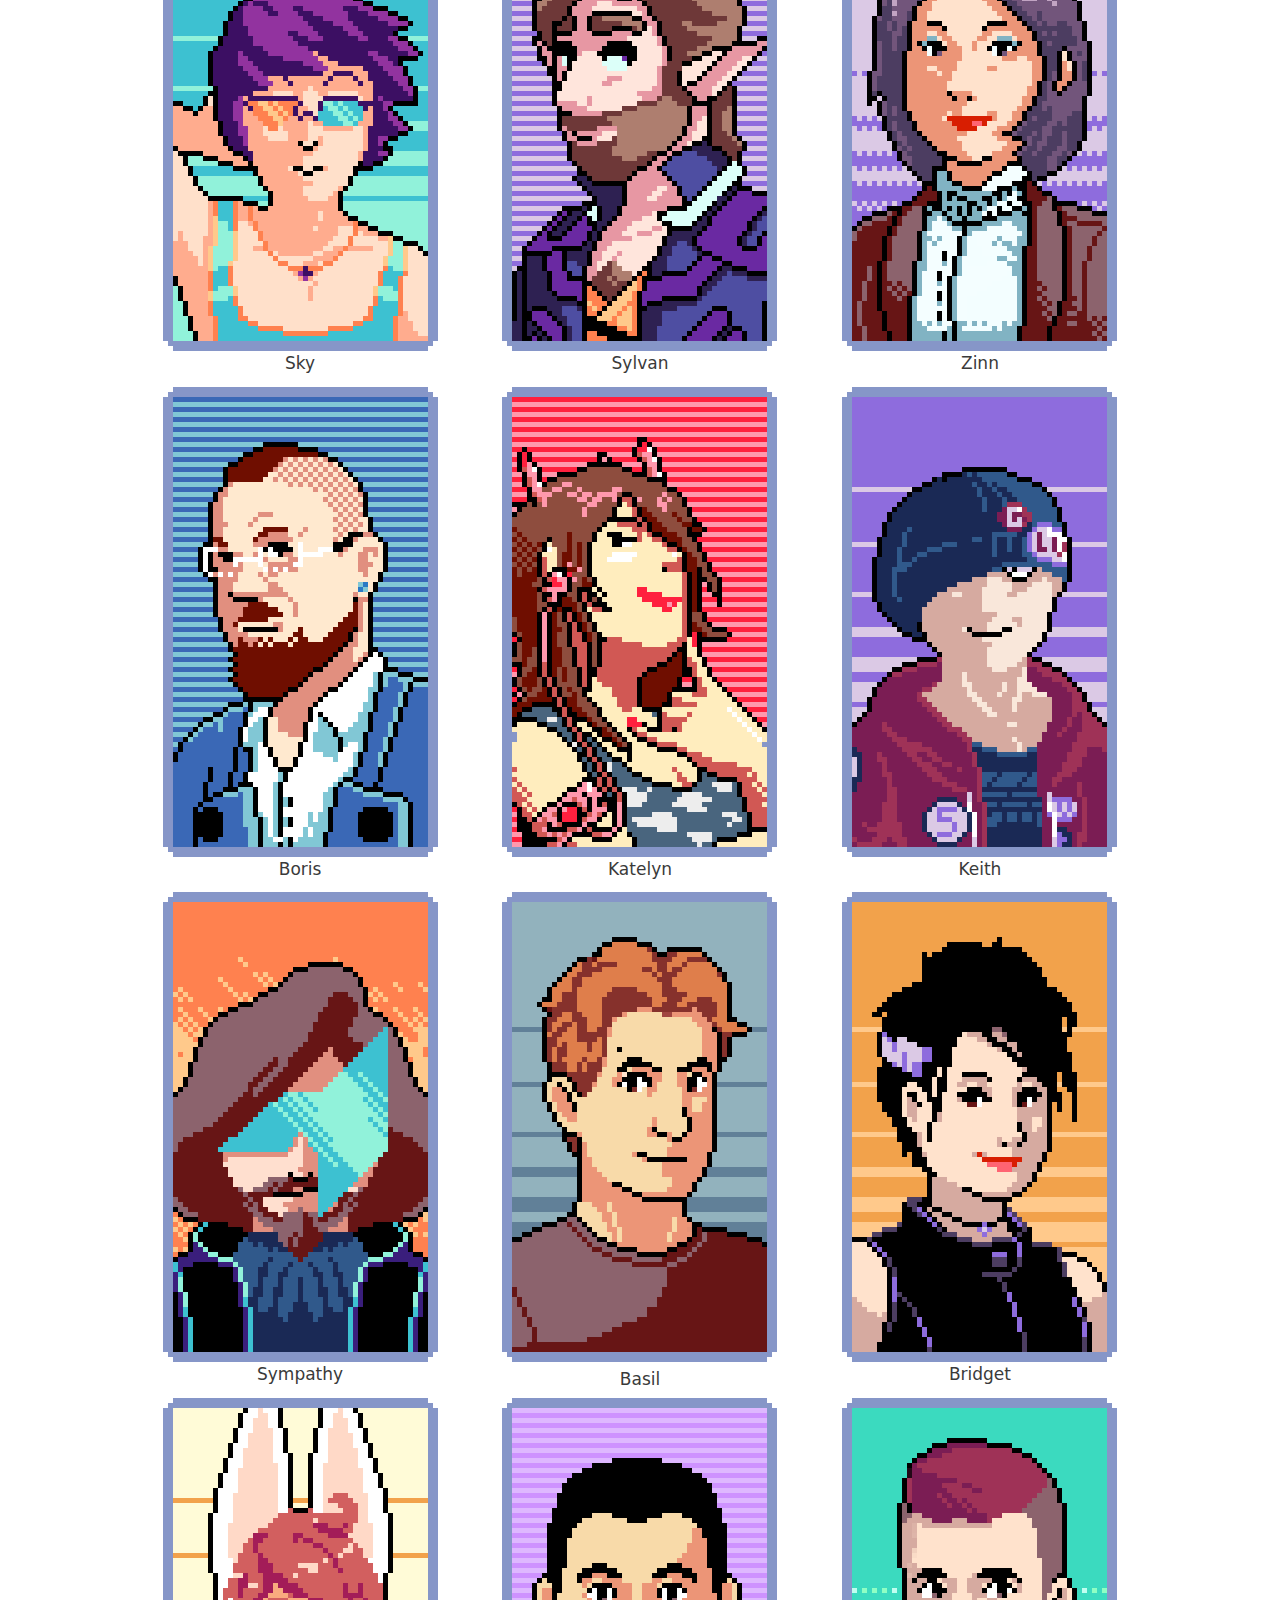
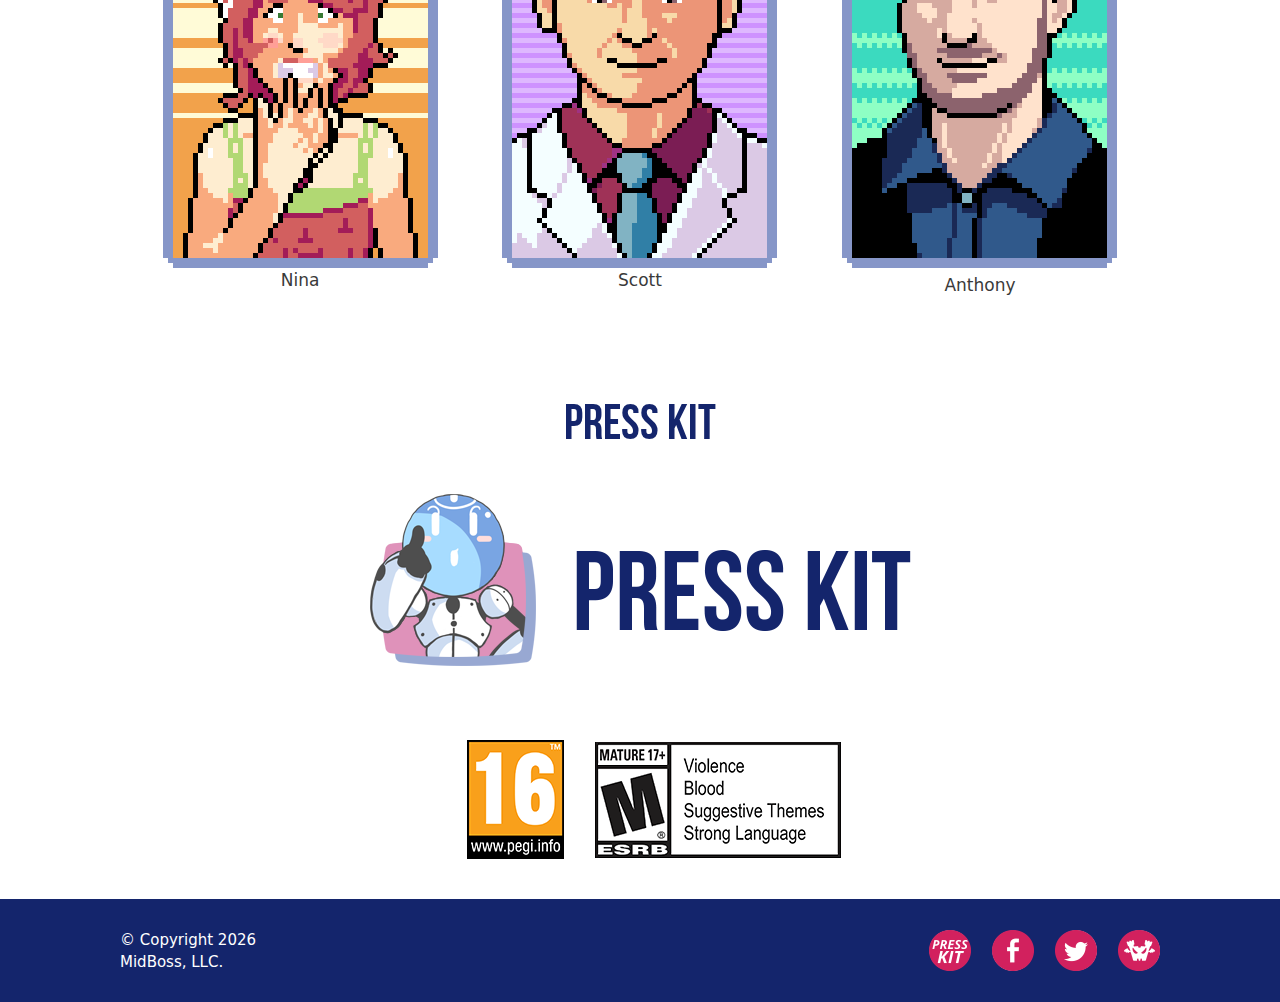
==== commit 554b72b3: "Metadata Links Updated + Footer fix" ====
--- a/index.html
+++ b/index.html
@@ -15,21 +15,21 @@
   <!-- Open Graph general (Facebook, Pinterest & Google+) -->
   <meta name="og:title" content="2064: Read Only Memories">
   <meta name="og:description" content="Team up with Turing, the world's first sapient machine, as you become embroiled in the darkest scandal of 2064.">
-  <meta name="og:image" content="https://readonlymemori.es/imgs/ROM_OG_FB.png">
-  <meta name="og:url" content="https://readonlymemori.es/">
+  <meta name="og:image" content="https://2064.io/imgs/ROM_OG_FB.png">
+  <meta name="og:url" content="https://2064.io/">
   <meta name="og:site_name" content="2064: Read Only Memories">
   <meta name="og:type" content="website">
   <!-- Search Engine -->
   <meta name="description" content="Team up with Turing, the world's first sapient machine, as you become embroiled in the darkest scandal of 2064.">
-  <meta name="image" content="https://readonlymemori.es/imgs/ROM_OG.png">
+  <meta name="image" content="https://2064.io/imgs/ROM_OG.png">
   <!-- Schema.org for Google -->
   <meta itemprop="name" content="2064: Read Only Memories">
   <meta itemprop="description" content="Team up with Turing, the world's first sapient machine, as you become embroiled in the darkest scandal of 2064.">
-  <meta itemprop="image" content="https://readonlymemori.es/imgs/ROM_OG.png">
+  <meta itemprop="image" content="https://2064.io/imgs/ROM_OG.png">
   <!-- Twitter -->
   <meta name="twitter:card" content="summary">
   <meta name="twitter:title" content="2064: Read Only Memories">
-  <meta name="twitter:image" content="https://readonlymemori.es/imgs/ROM_OG.png"/>
+  <meta name="twitter:image" content="https://2064.io/imgs/ROM_OG.png"/>
   <meta name="twitter:description" content="Team up with Turing, the world's first sapient machine, as you become embroiled in the darkest scandal of 2064.">
 <link rel="icon" href="./imgs/favicon.gif"/>
 <title>2064: Read Only Memories</title>
@@ -325,7 +325,7 @@
 		<footer class="site-info" itemtype="http://schema.org/WPFooter" itemscope="itemscope" role="contentinfo">
 		<div class="inside-site-info grid-container grid-parent">
 
-				<span class="copyright">© Copyright 2018<br>Midboss, LLC. </span>
+				<span class="copyright">© Copyright <span id="year"></span><br>MidBoss, LLC. </span>
 
 				 <ul class="social">
 				    <li><a href="https://midboss.com/press/2064rom/" target="_blank" class="presskit">Presskit</a></li>
@@ -345,7 +345,9 @@
 
 <script type='text/javascript' src='./wp-content/themes/generatepress/js/menu.min.js?ver=2.1.3'></script>
 <script type='text/javascript' src='./wp-content/themes/generatepress/js/a11y.min.js?ver=2.1.3'></script>
-
+<script>
+    document.getElementById("year").innerHTML = new Date().getFullYear();
+</script>
 <!-- Twitter universal website tag code -->
 <script>
 !function(e,t,n,s,u,a){e.twq||(s=e.twq=function(){s.exe?s.exe.apply(s,arguments):s.queue.push(arguments);
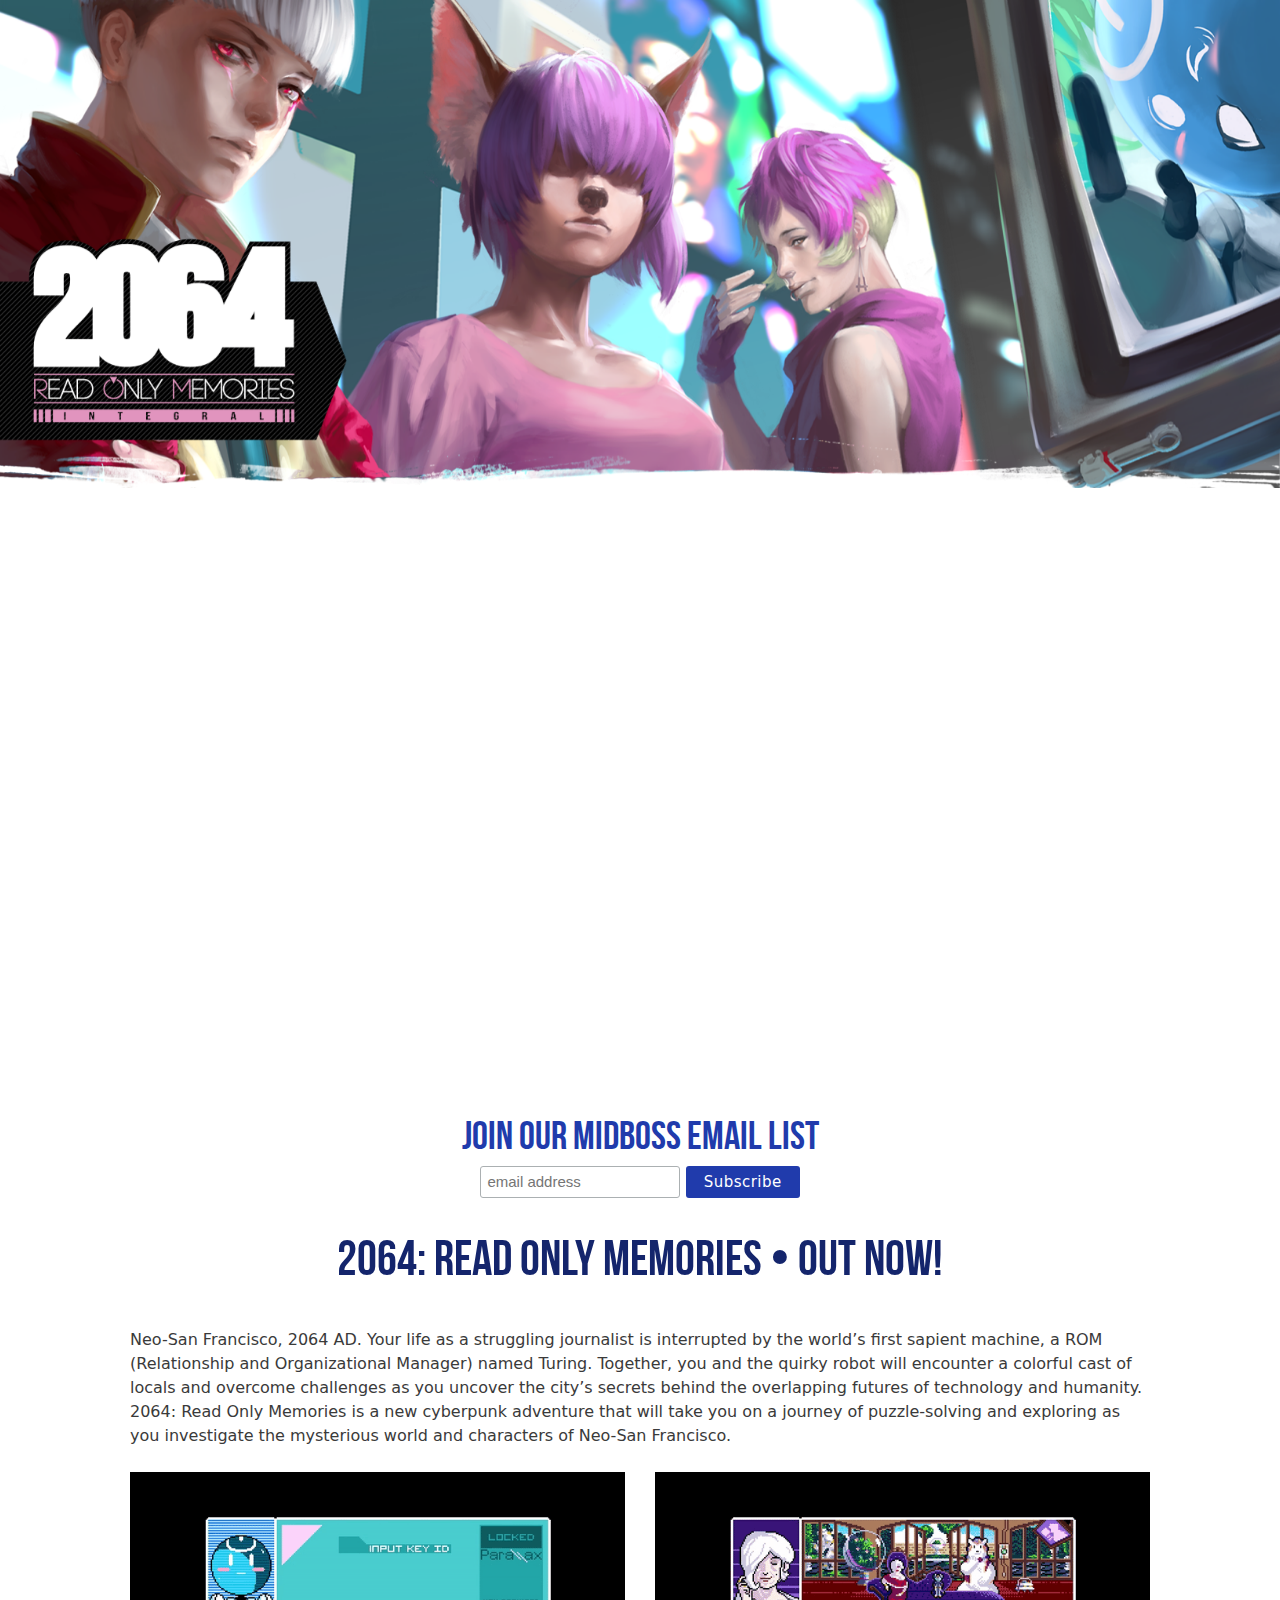
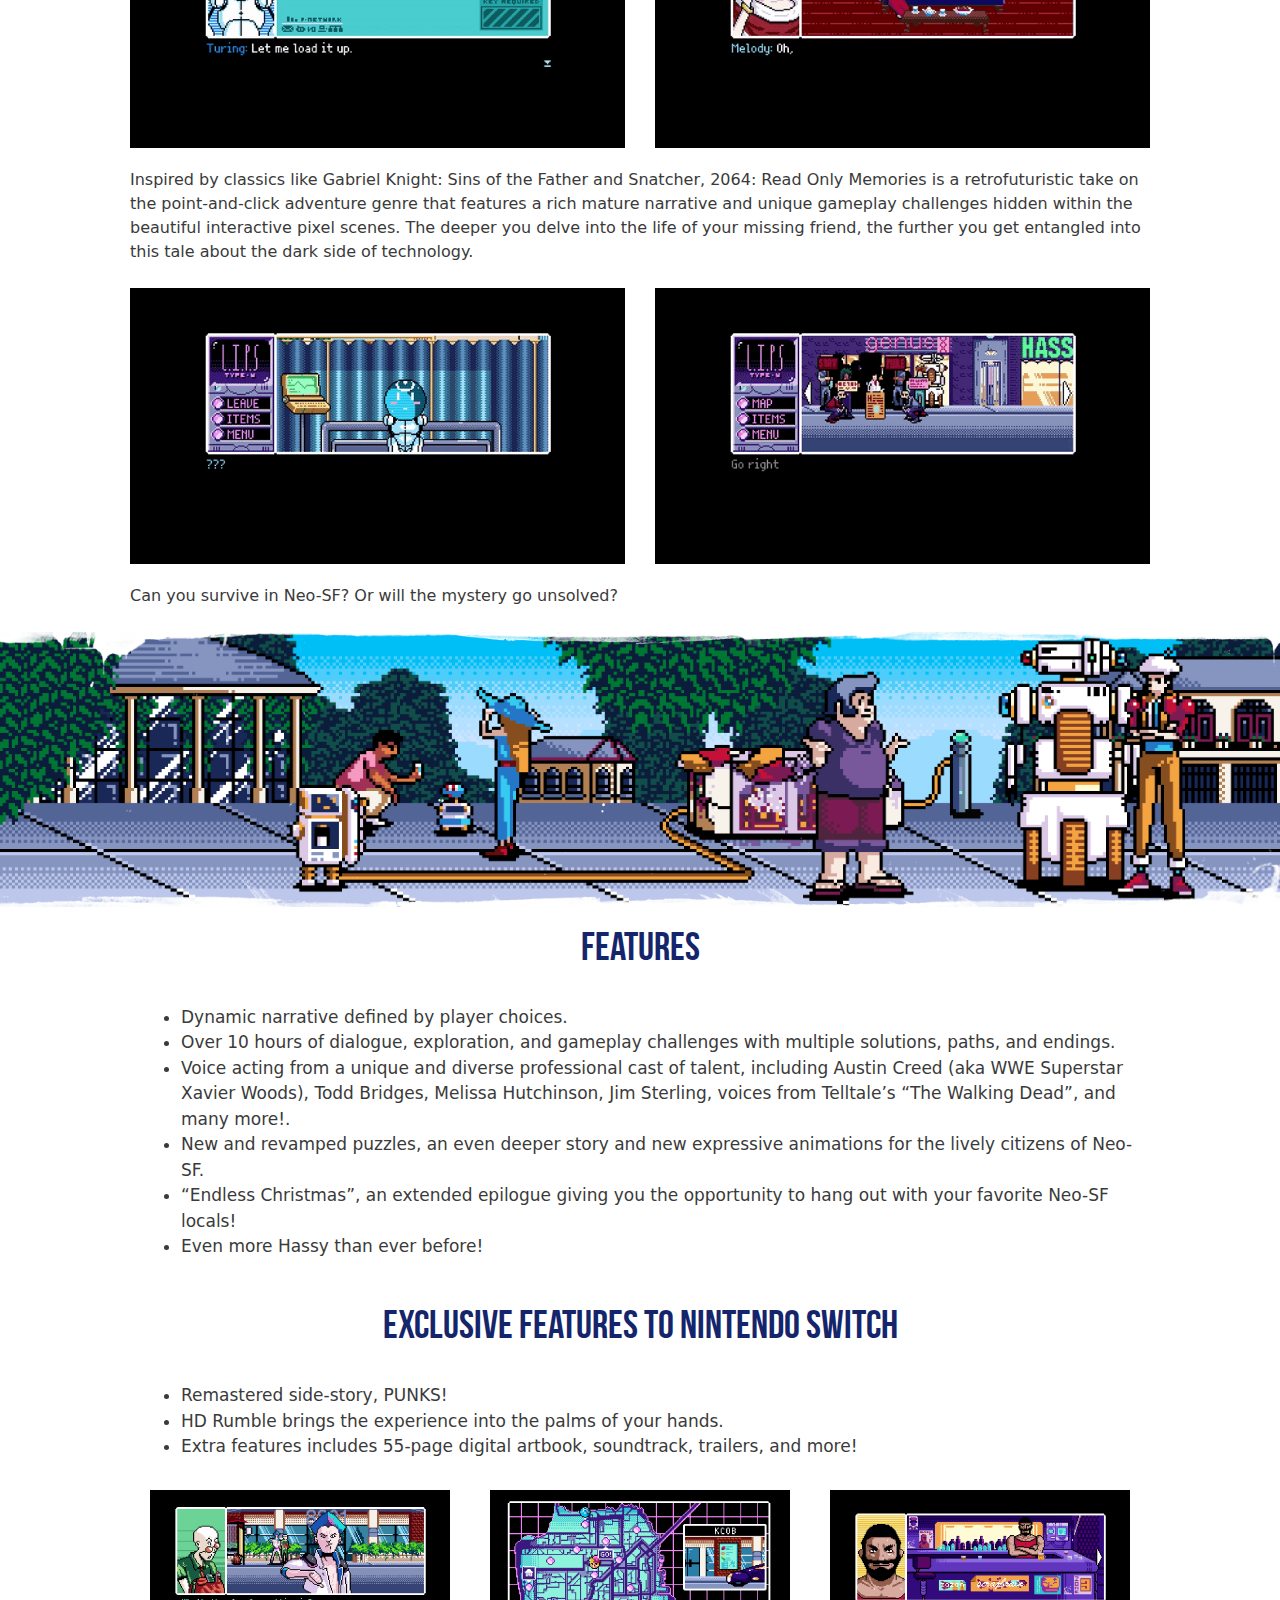
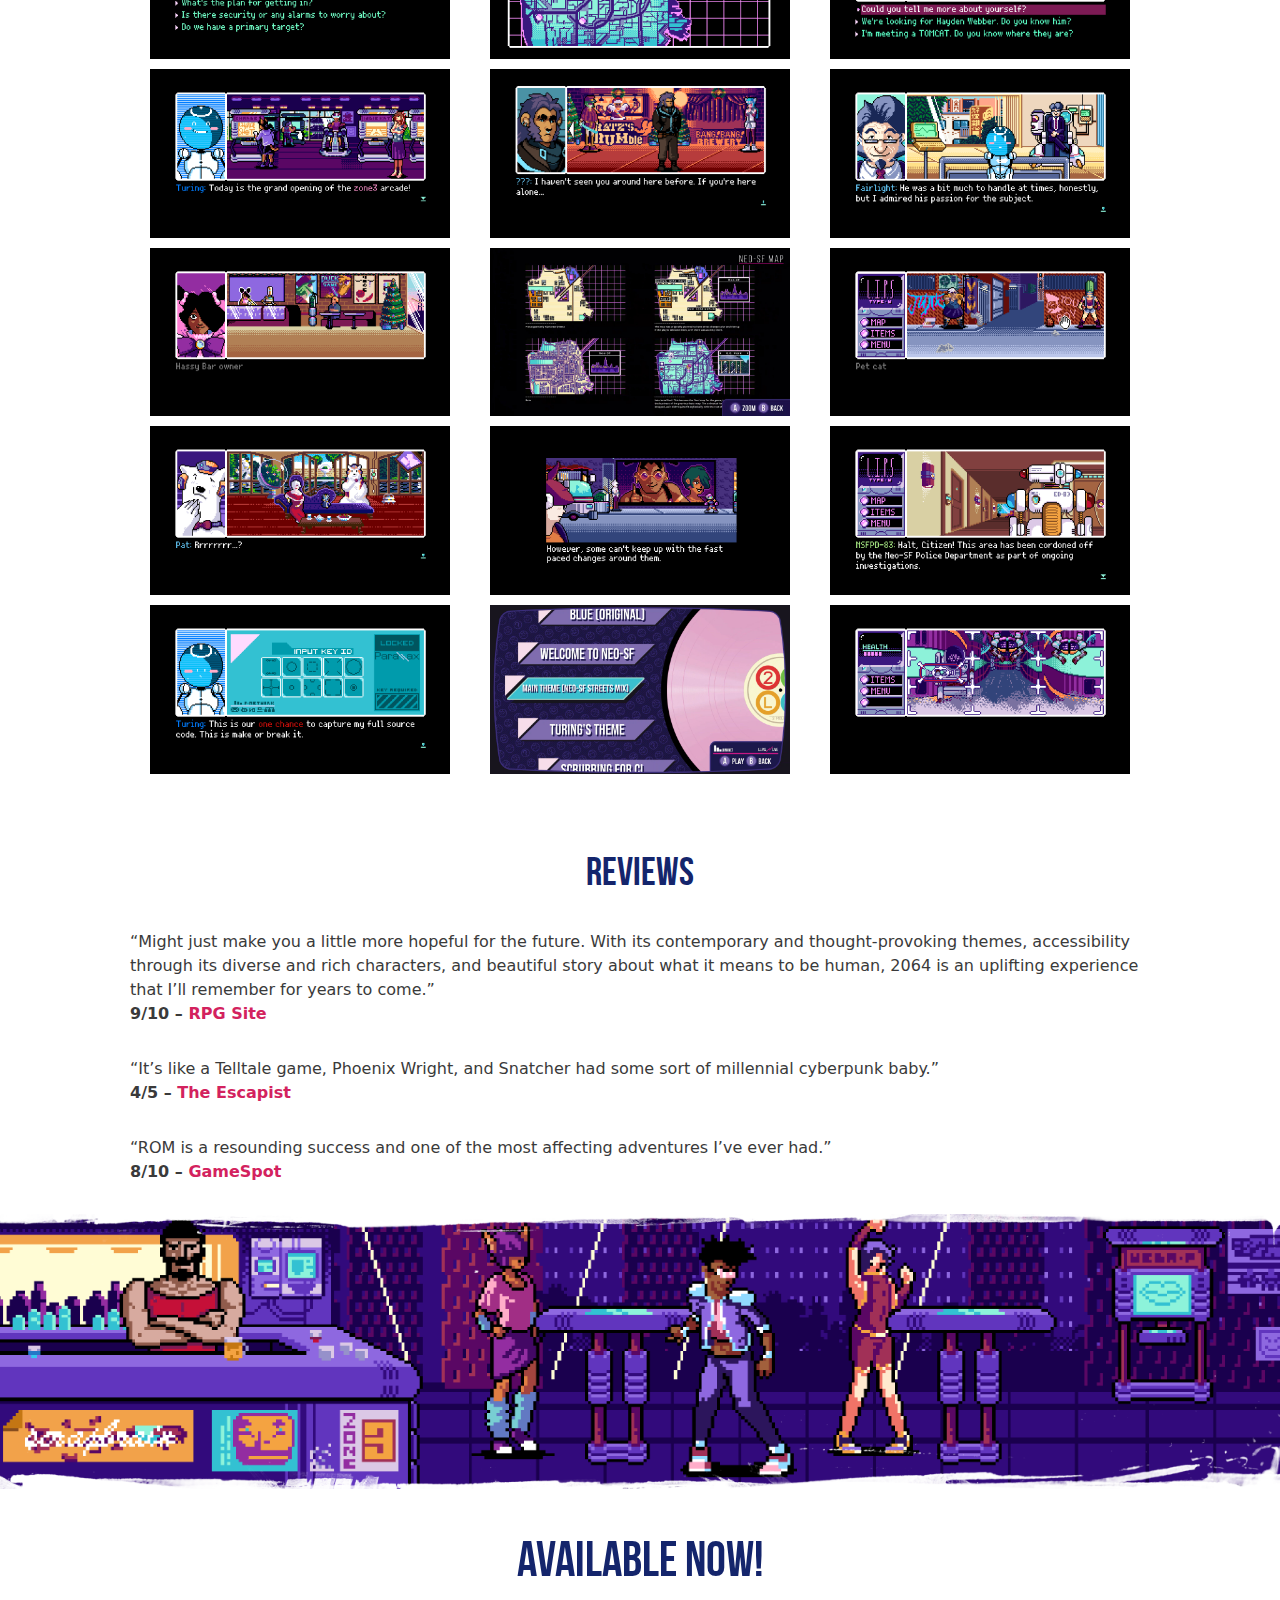
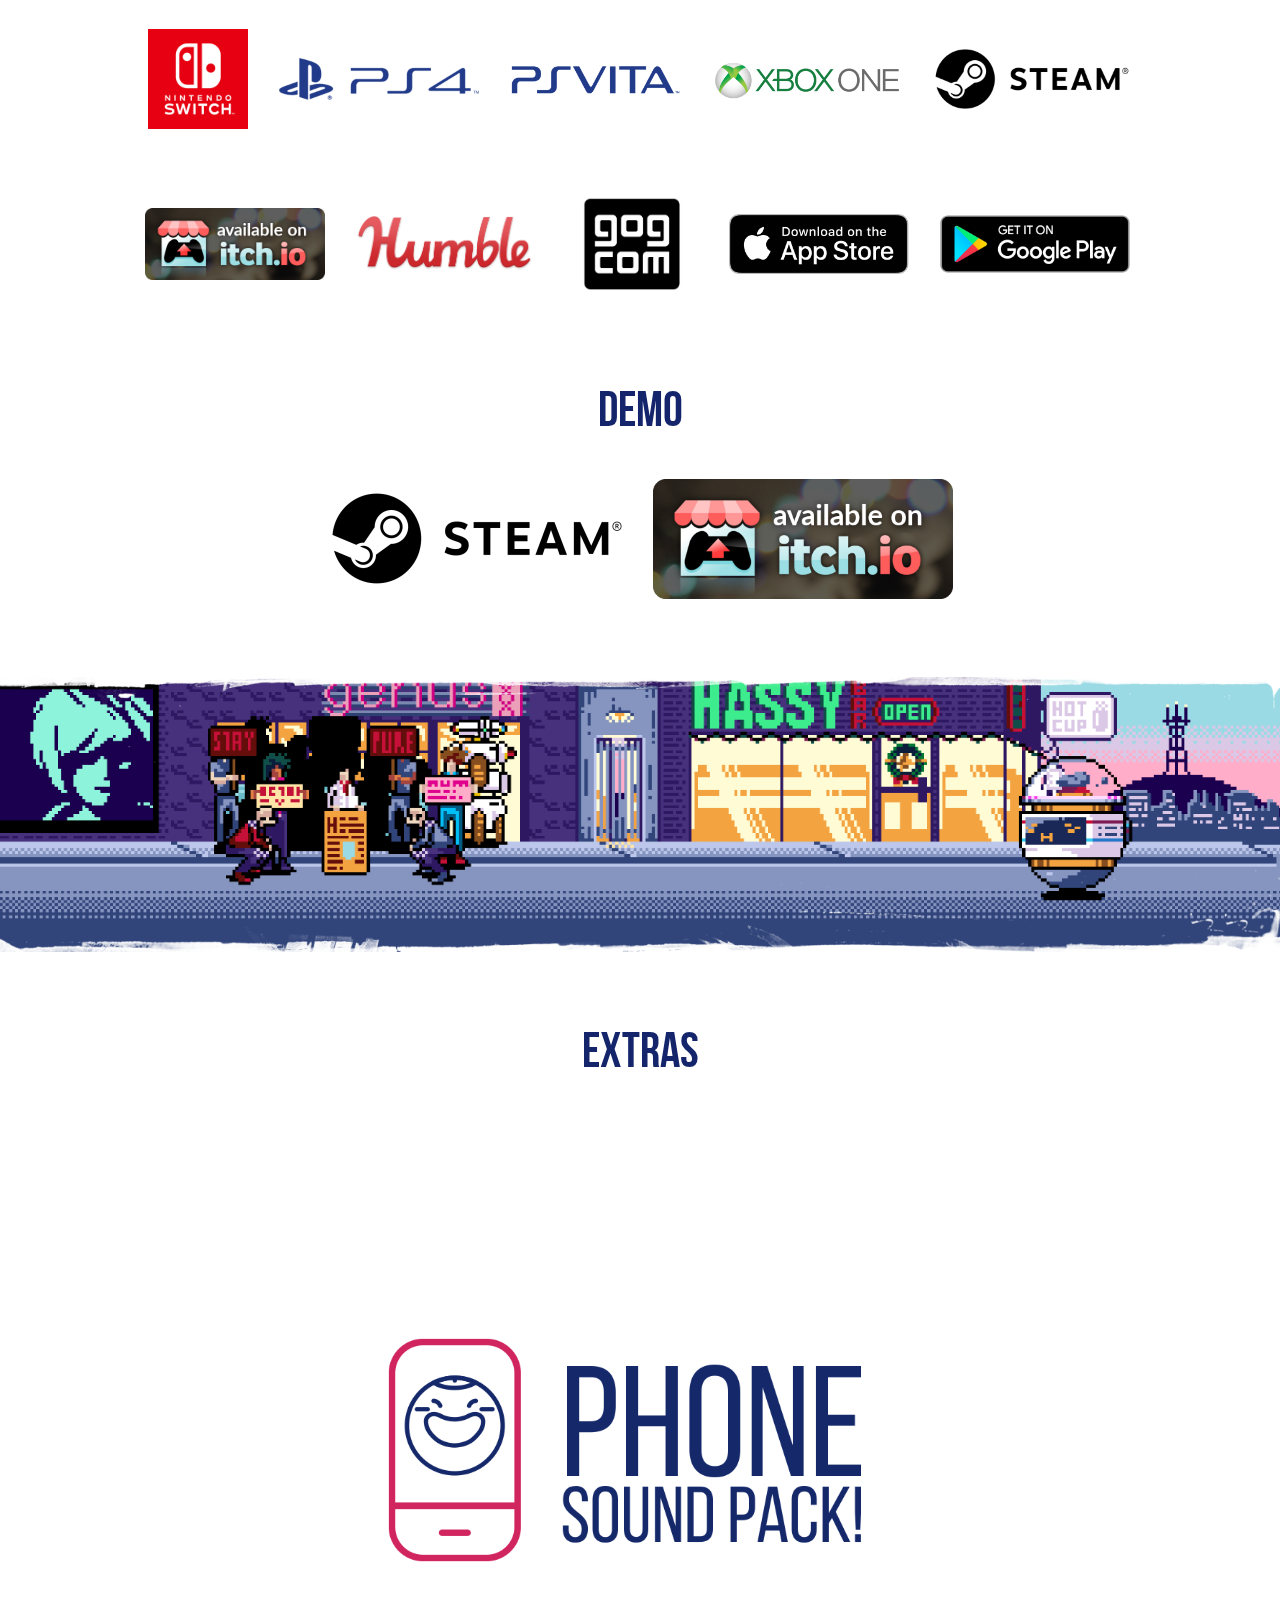
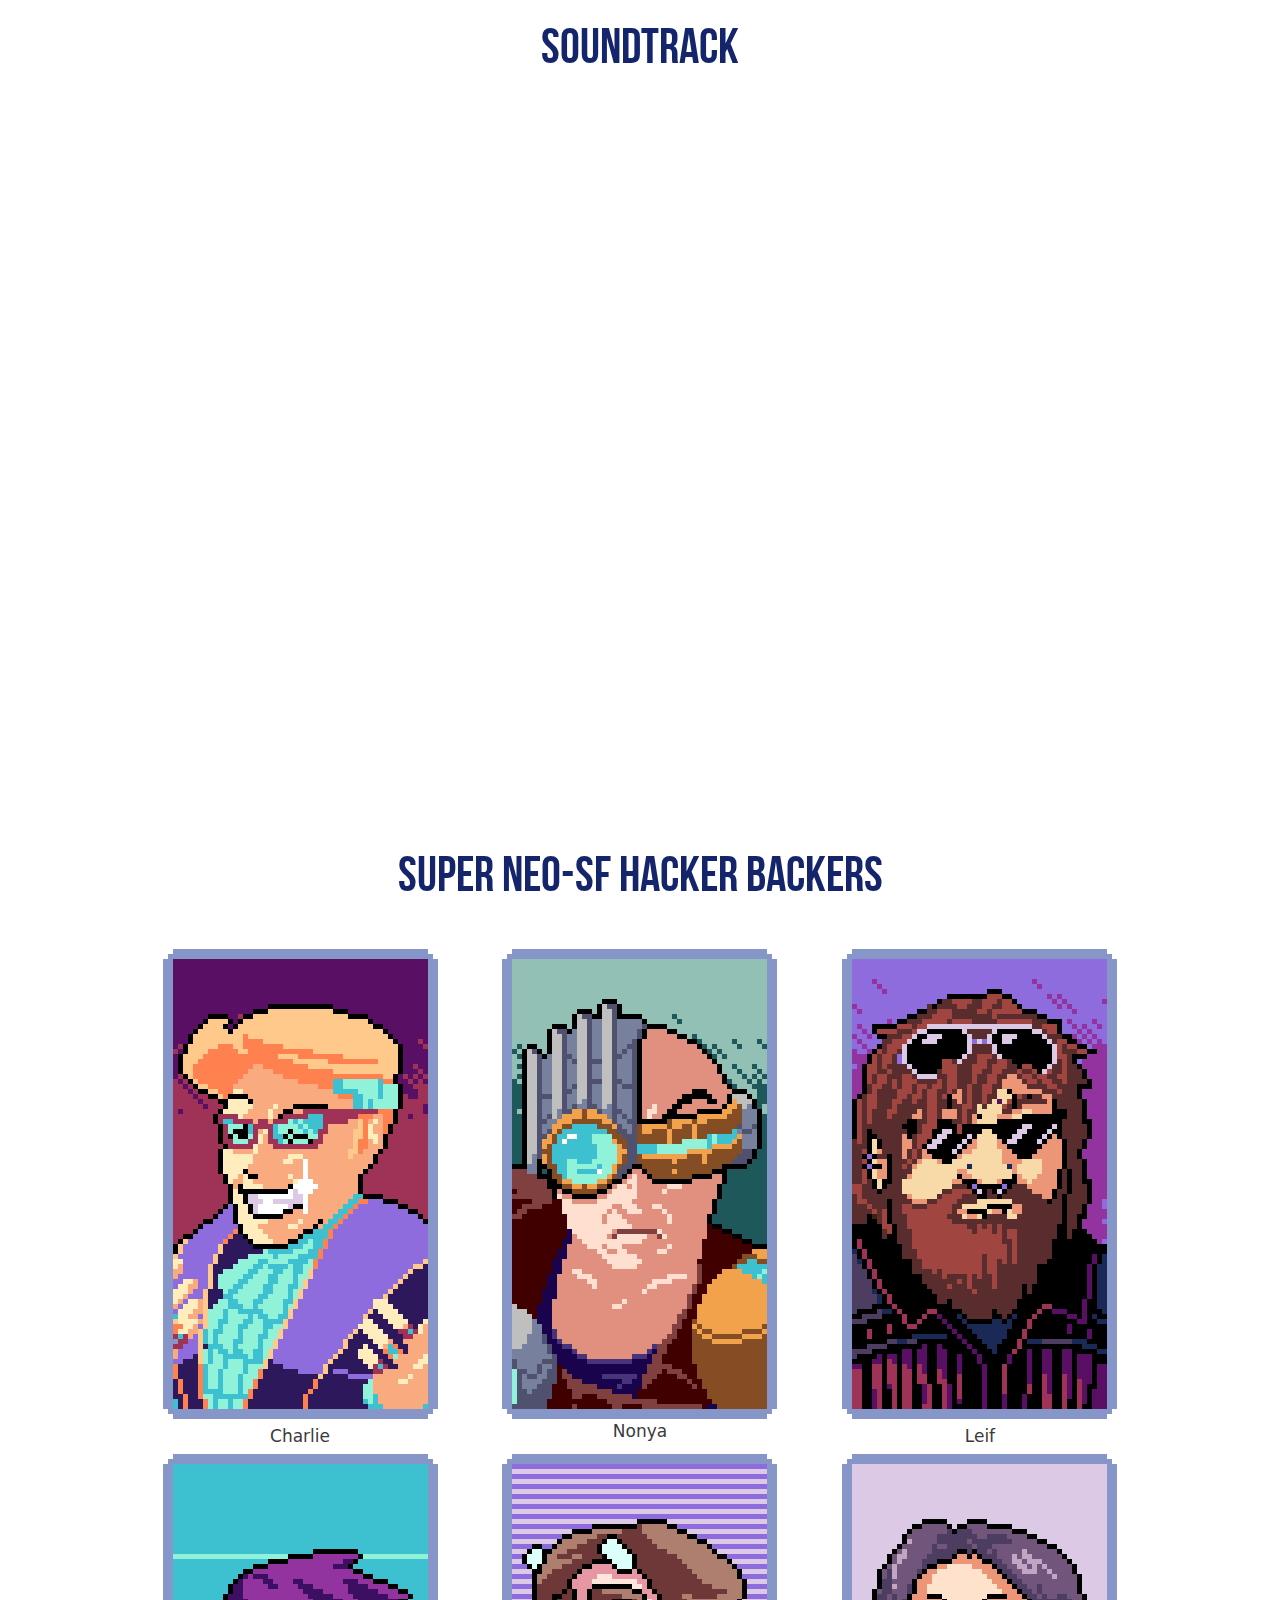
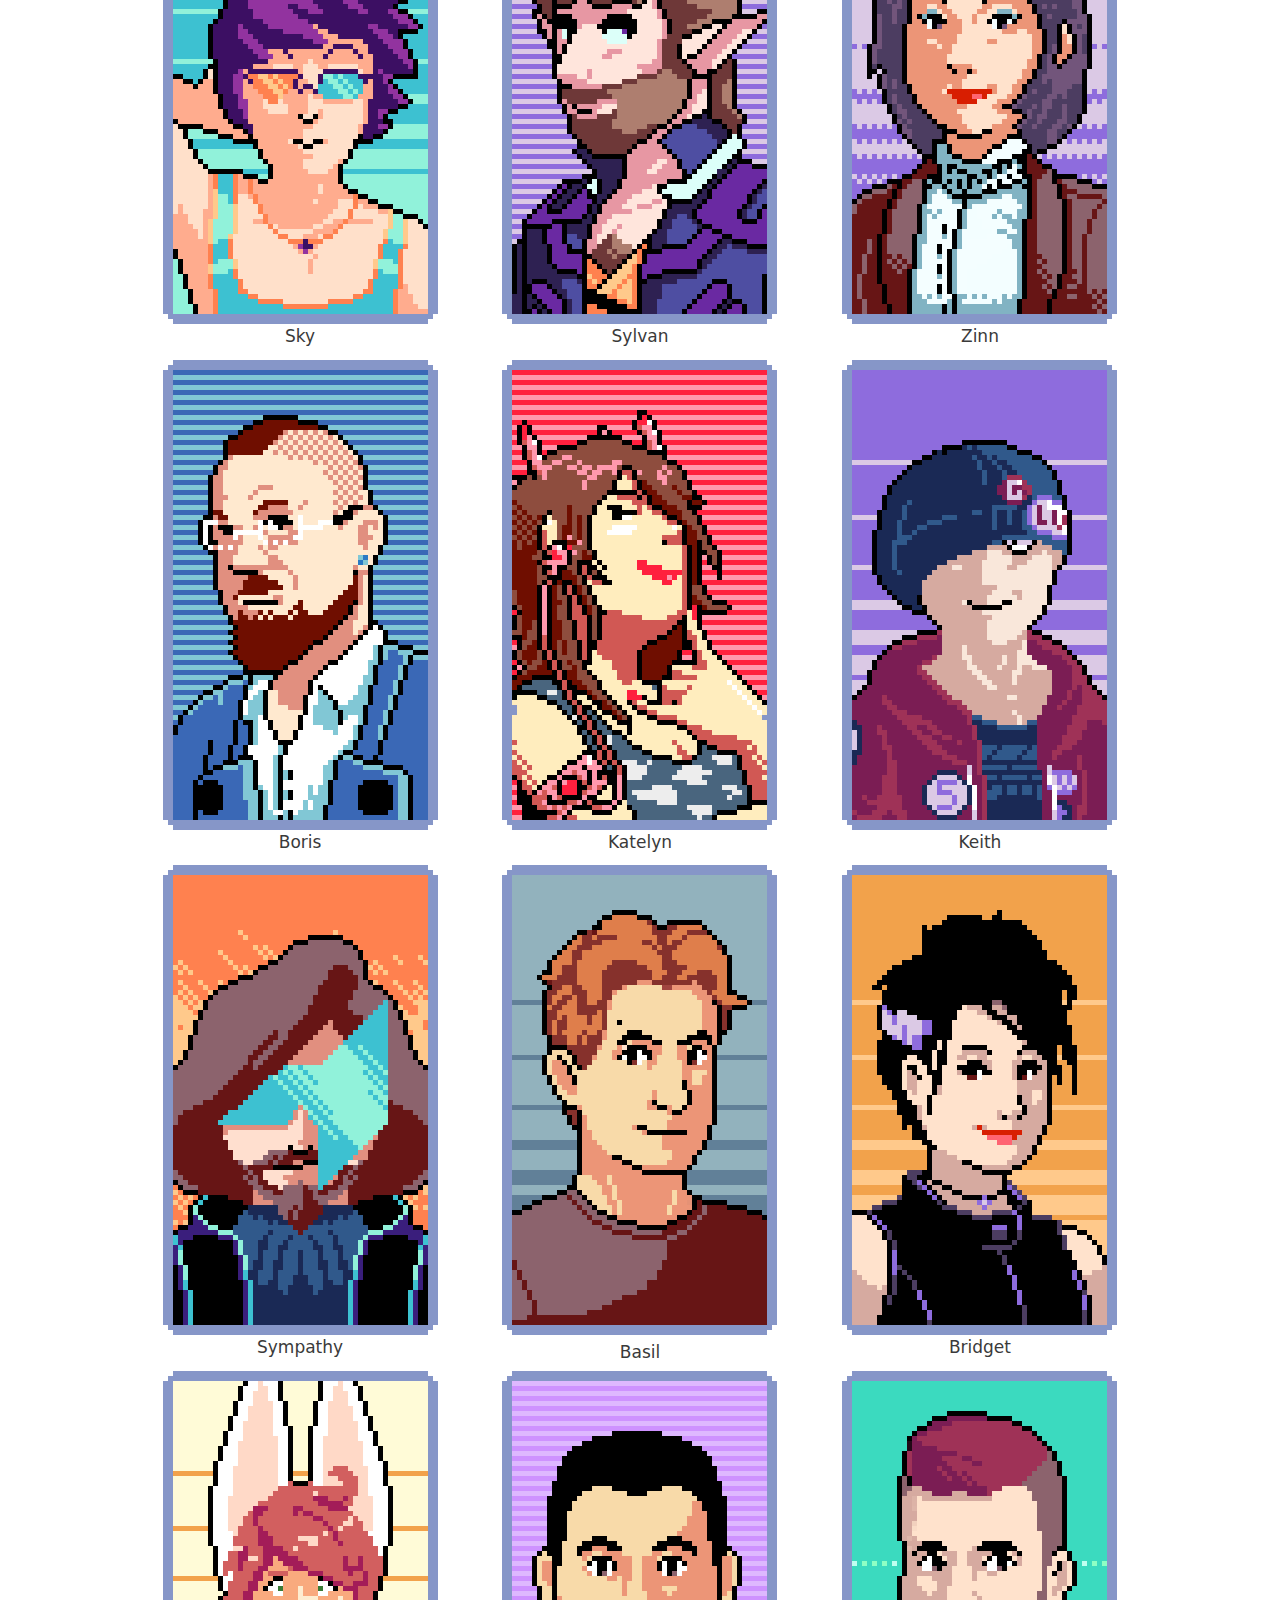
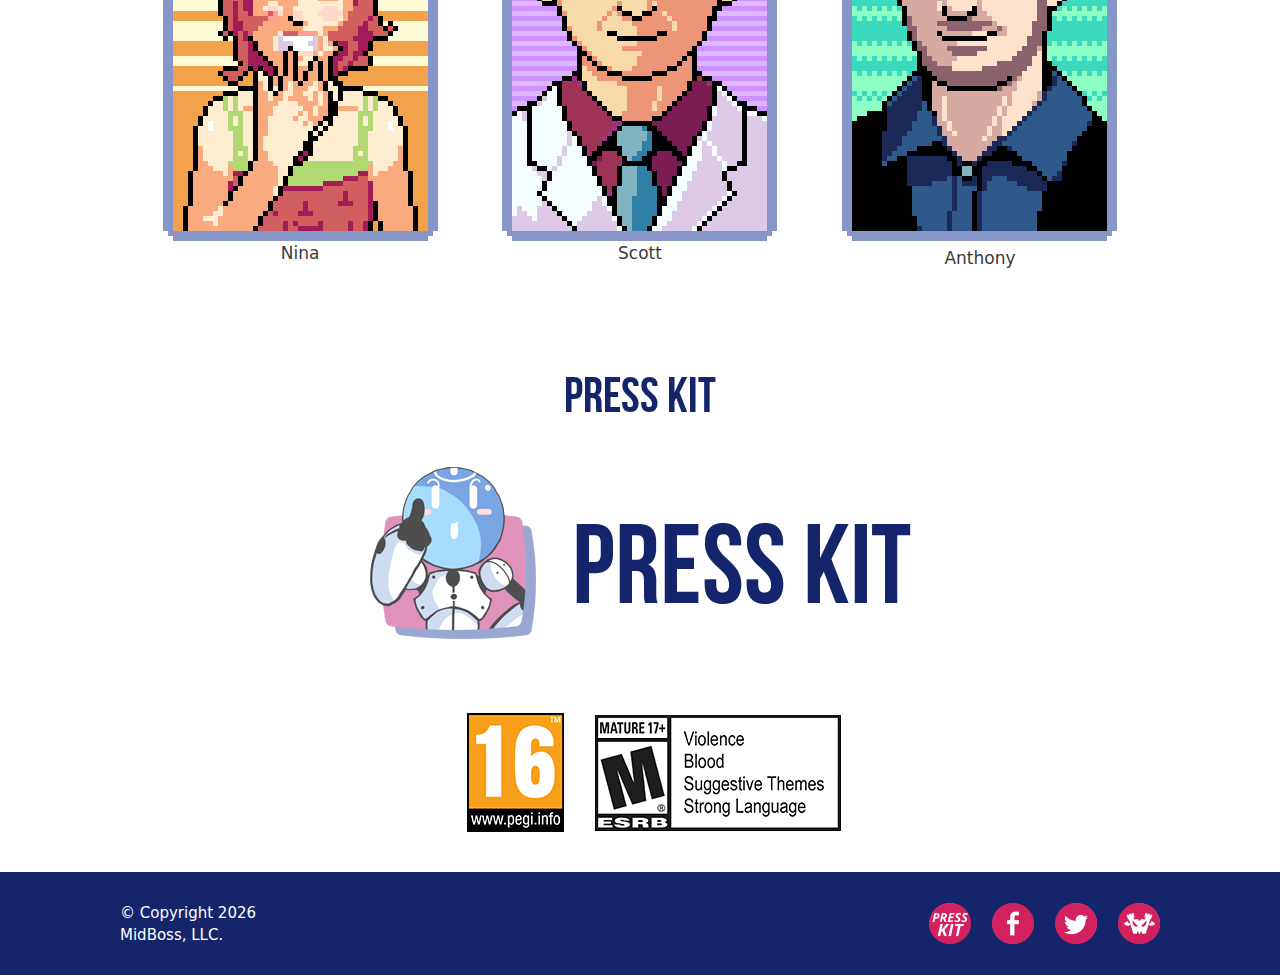
==== commit 75fa02c1: "Updated Signup Form (Sendy, css, removed popup)" ====
--- a/index.html
+++ b/index.html
@@ -87,29 +87,23 @@
 			<div align="center" style="margin-top:-50px;" class="embed-responsive embed-responsive-16by9">
         <iframe width="970" height="550" src="https://www.youtube.com/embed/4DFo9Fgzu8U" frameborder="0" allow="accelerometer; autoplay; encrypted-media; gyroscope; picture-in-picture" allowfullscreen></iframe>
       </div>
-<div align="center">
-    <!-- Begin MailChimp Signup Form -->
-<link href="//cdn-images.mailchimp.com/embedcode/horizontal-slim-10_7.css" rel="stylesheet" type="text/css">
-<style type="text/css">
-    #mc_embed_signup{clear:left;  color: #14256c; font:14px  Helvetica,Arial,sans-serif; width:100%; margin-top: 30px; margin-bottom: -40px;}
-    /* Add your own MailChimp form style overrides in your site stylesheet or in this style block.
-       We recommend moving this block and the preceding CSS link to the HEAD of your HTML file. */
-</style>
-<div id="mc_embed_signup">
-<form action="https://midboss.us5.list-manage.com/subscribe/post?u=56b65e1f2b3ba5e696ffa9e29&amp;id=748c34fc41" method="post" id="mc-embedded-subscribe-form" name="mc-embedded-subscribe-form" class="validate" target="_blank" novalidate>
-    <div id="mc_embed_signup_scroll">
-    <label for="mce-EMAIL">Join Our MidBoss Email List!</label><br>
-    <input type="email" value="" name="EMAIL" class="email" id="mce-EMAIL" placeholder="email address" required>
-    <!-- real people should not fill this in and expect good things - do not remove this or risk form bot signups-->
-    <div style="position: absolute; left: -5000px;" aria-hidden="true"><input type="text" name="b_56b65e1f2b3ba5e696ffa9e29_748c34fc41" tabindex="-1" value=""></div>
-    <div class="clear"><input type="submit" value="Subscribe" name="subscribe" id="mc-embedded-subscribe" class="button"></div>
-    </div>
-</form>
-</div>
-
-<!--End mc_embed_signup-->
-</div>
-<p>&nbsp;</p>
+</div>
+
+<!-- Begin Signup Form -->
+              <div id="signup">
+              <form action="https://sendy.midboss.com/subscribe" method="POST" accept-charset="utf-8">
+              <label for="EMAIL"><h2>Join Our MidBoss Email List</h2></label>
+              <input type="email" placeholder="email address" name="email" class="email" id="email" required/>
+            <div style="display:none;">
+              <label for="GAME_2064">GAME_2064</label><br/>
+                <input type="hidden" name="GAME_2064" id="GAME_2064" value="1"/>
+              </div>
+              <input type="hidden" name="list" value="RcSP70JIUHyu9UHsEMQBiQ"/>
+              <input type="hidden" name="subform" value="yes"/>
+              <input type="submit" name="submit" id="submit" value="Subscribe" class="button"/></div>
+            </form>
+          </div>
+              <!--End Signup Form-->
 <div align="center">
 <h1 style="text-align: center;">2064: Read Only Memories • Out Now!</h1>
 </div>
--- a/wp-content/themes/2064/style.css
+++ b/wp-content/themes/2064/style.css
@@ -508,9 +508,13 @@
     background-color: #fff !important;
 }
 
-h1, h2 {
+h1 {
 color: #14256c;
     }
+
+h2 {
+color: #14256c;
+}
 
 .site-info {
     background-color: #14256c !important;
@@ -545,3 +549,16 @@
 margin:0 13px 30px;
 }
 
+/* Mailing List Sign Up Form*/
+#signup h2 {
+color: #203bac;
+margin-bottom: -8px;
+}
+#signup form {text-align:center; padding:10px 0 10px 0;}
+#signup input.email {font-family:"Open Sans","Helvetica Neue",Arial,Helvetica,Verdana,sans-serif; font-size: 15px; border: 1px solid #ABB0B2;  -webkit-border-radius: 3px; -moz-border-radius: 3px; border-radius: 3px; color: #343434; background-color: #fff; box-sizing:border-box; height:32px; padding: 0px 0.4em; display: inline-block; margin: 0; width:350px; vertical-align:top;}
+#signup input.email { width: 200px;}
+#signup .button {font-size: 15px; border: none; -webkit-border-radius: 3px; -moz-border-radius: 3px;
+  border-radius: 3px; letter-spacing: .03em; color: #fff; background-color: #203bac; box-sizing:border-box;
+  height:32px; line-height:32px; padding:0 18px; display: inline-block; margin: 0; transition: all 0.23s ease-in-out 0s; }
+#signup .button:hover {background-color:#101d56; cursor:pointer;}
+#signup label {display:block; font-family: 'BebasNeue'; padding-bottom:0; }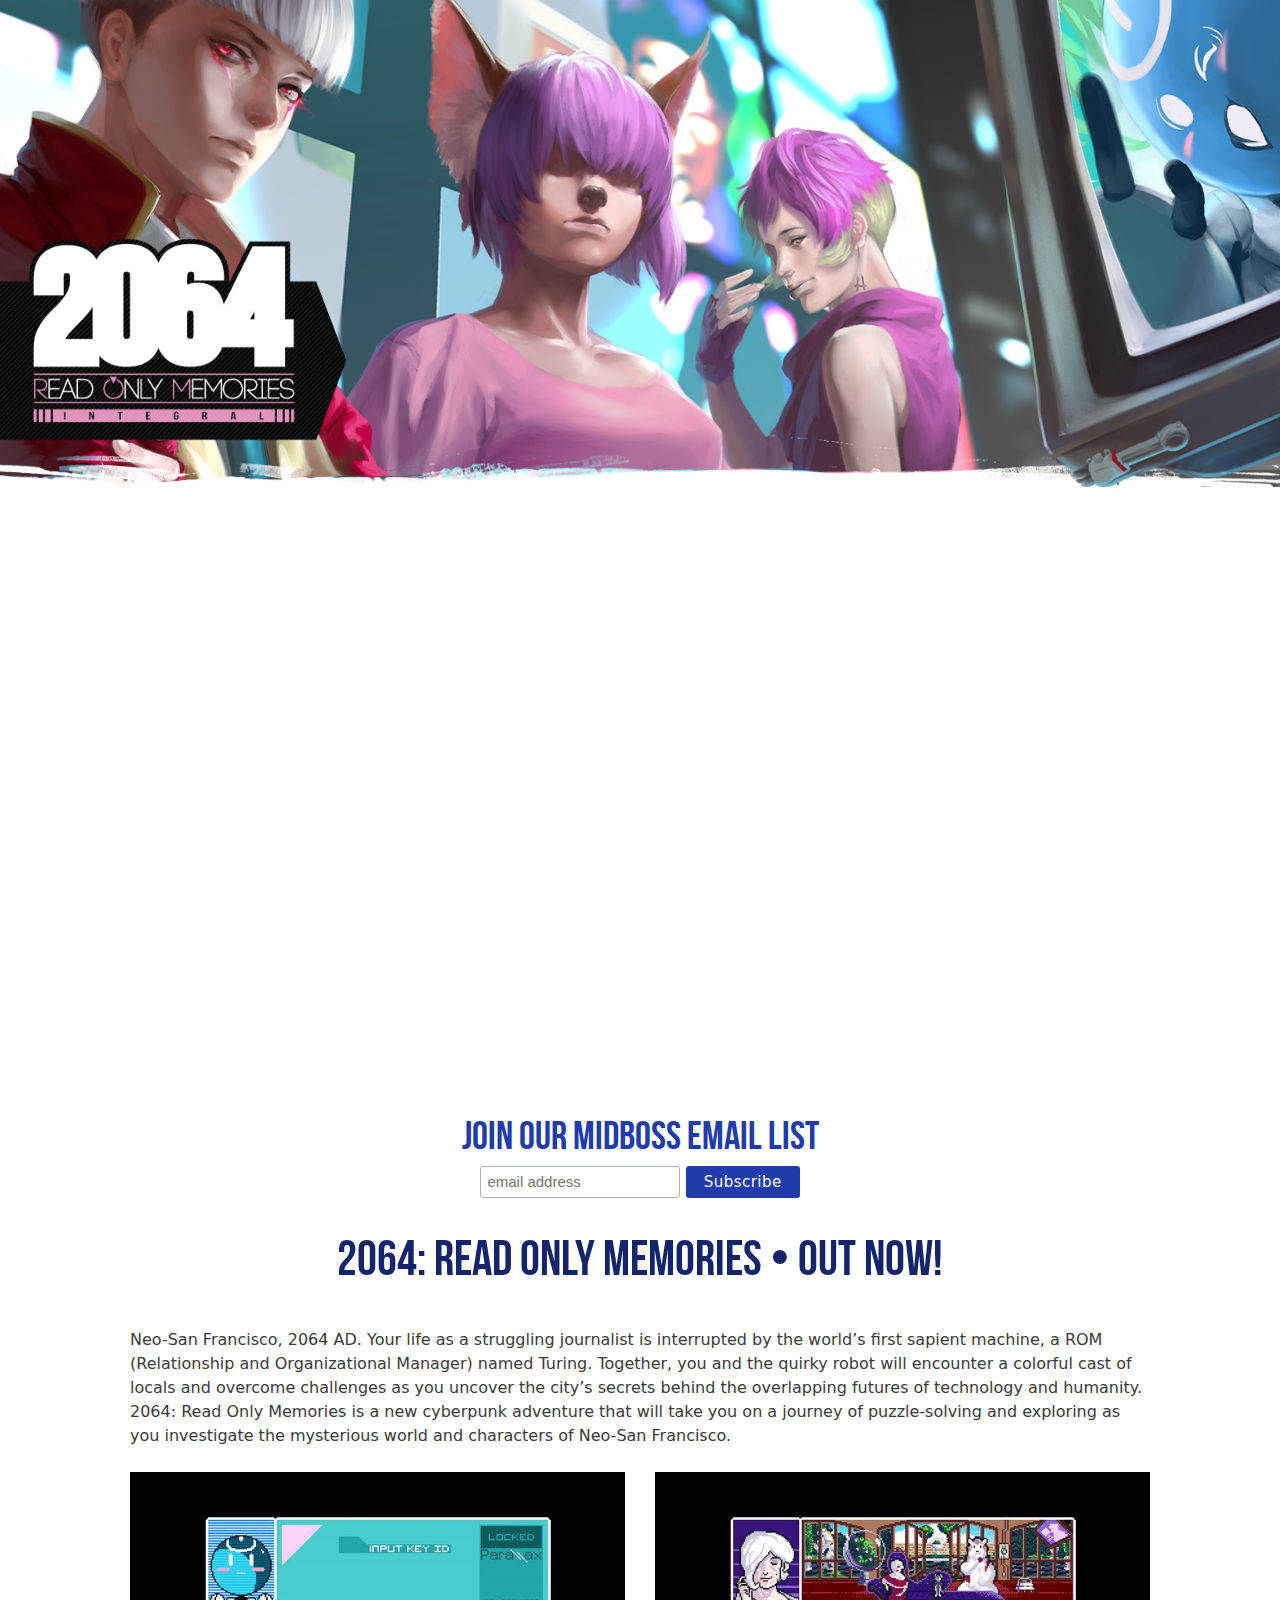
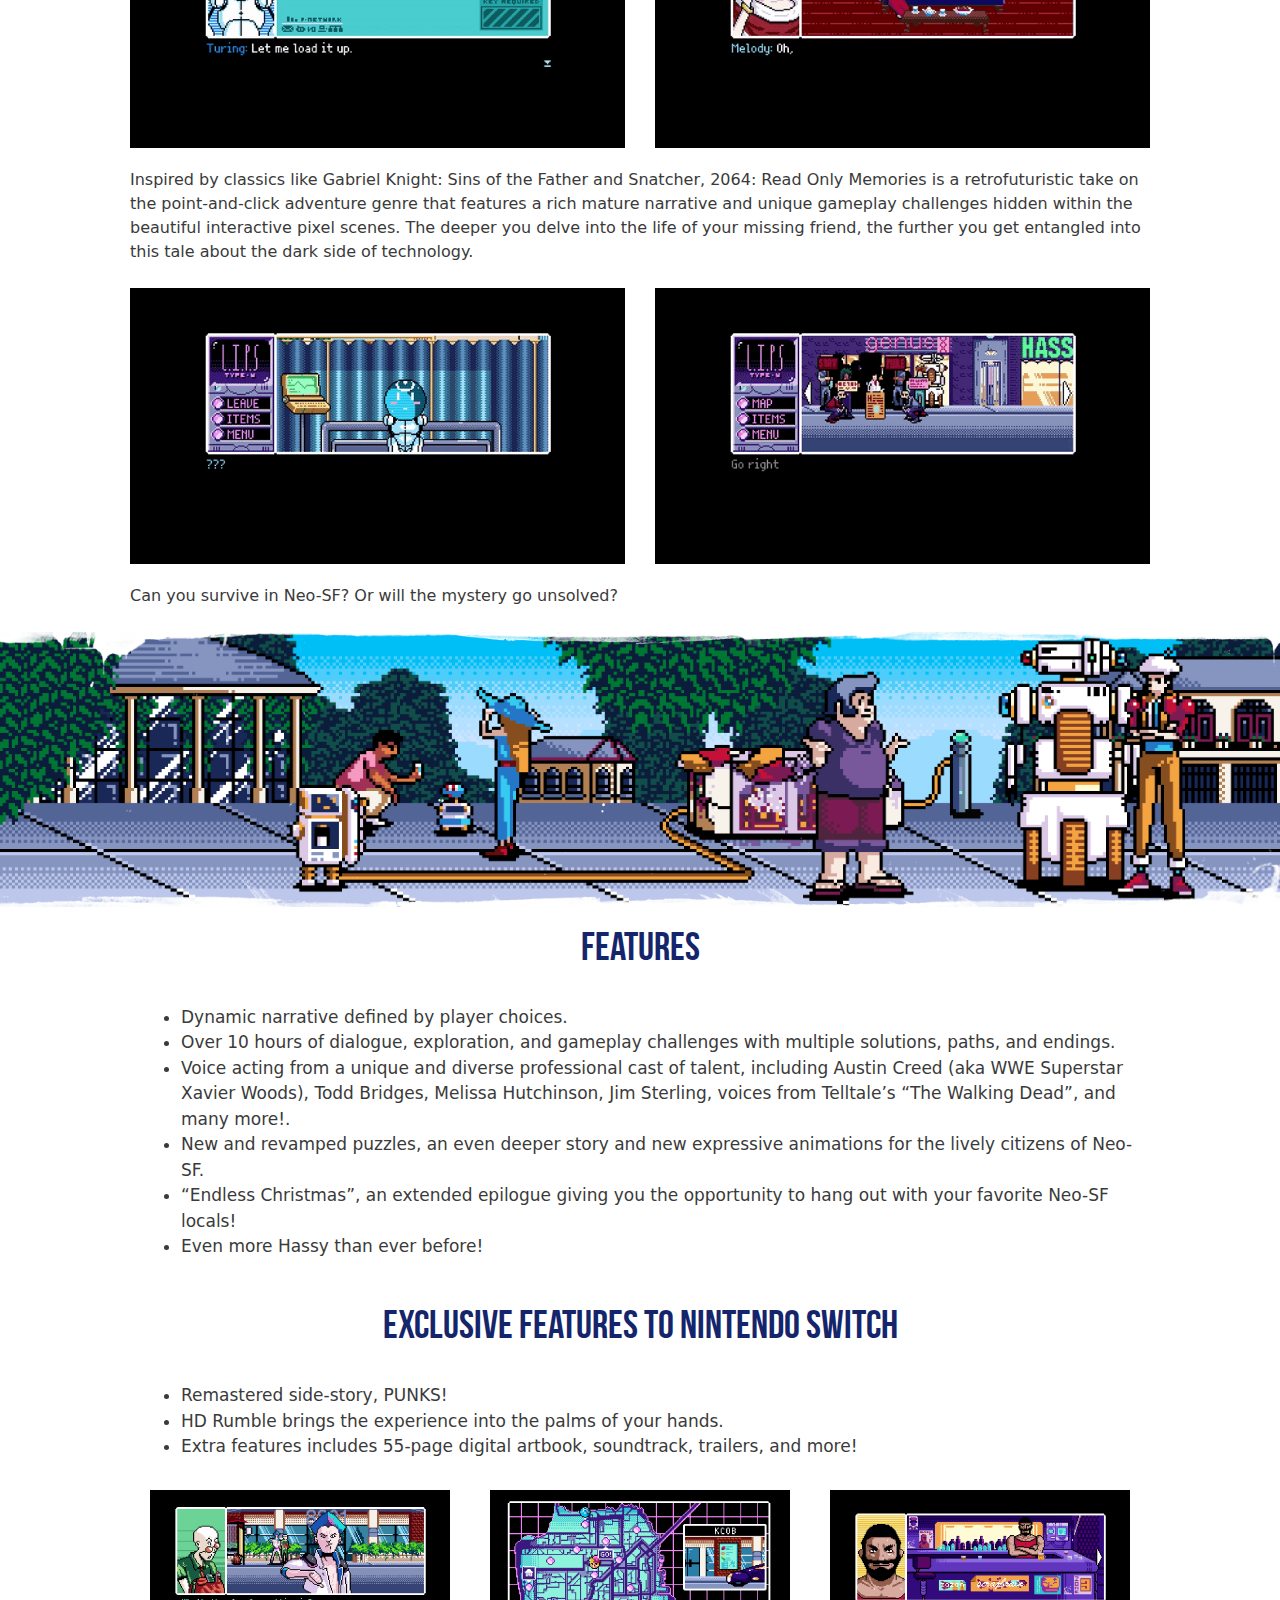
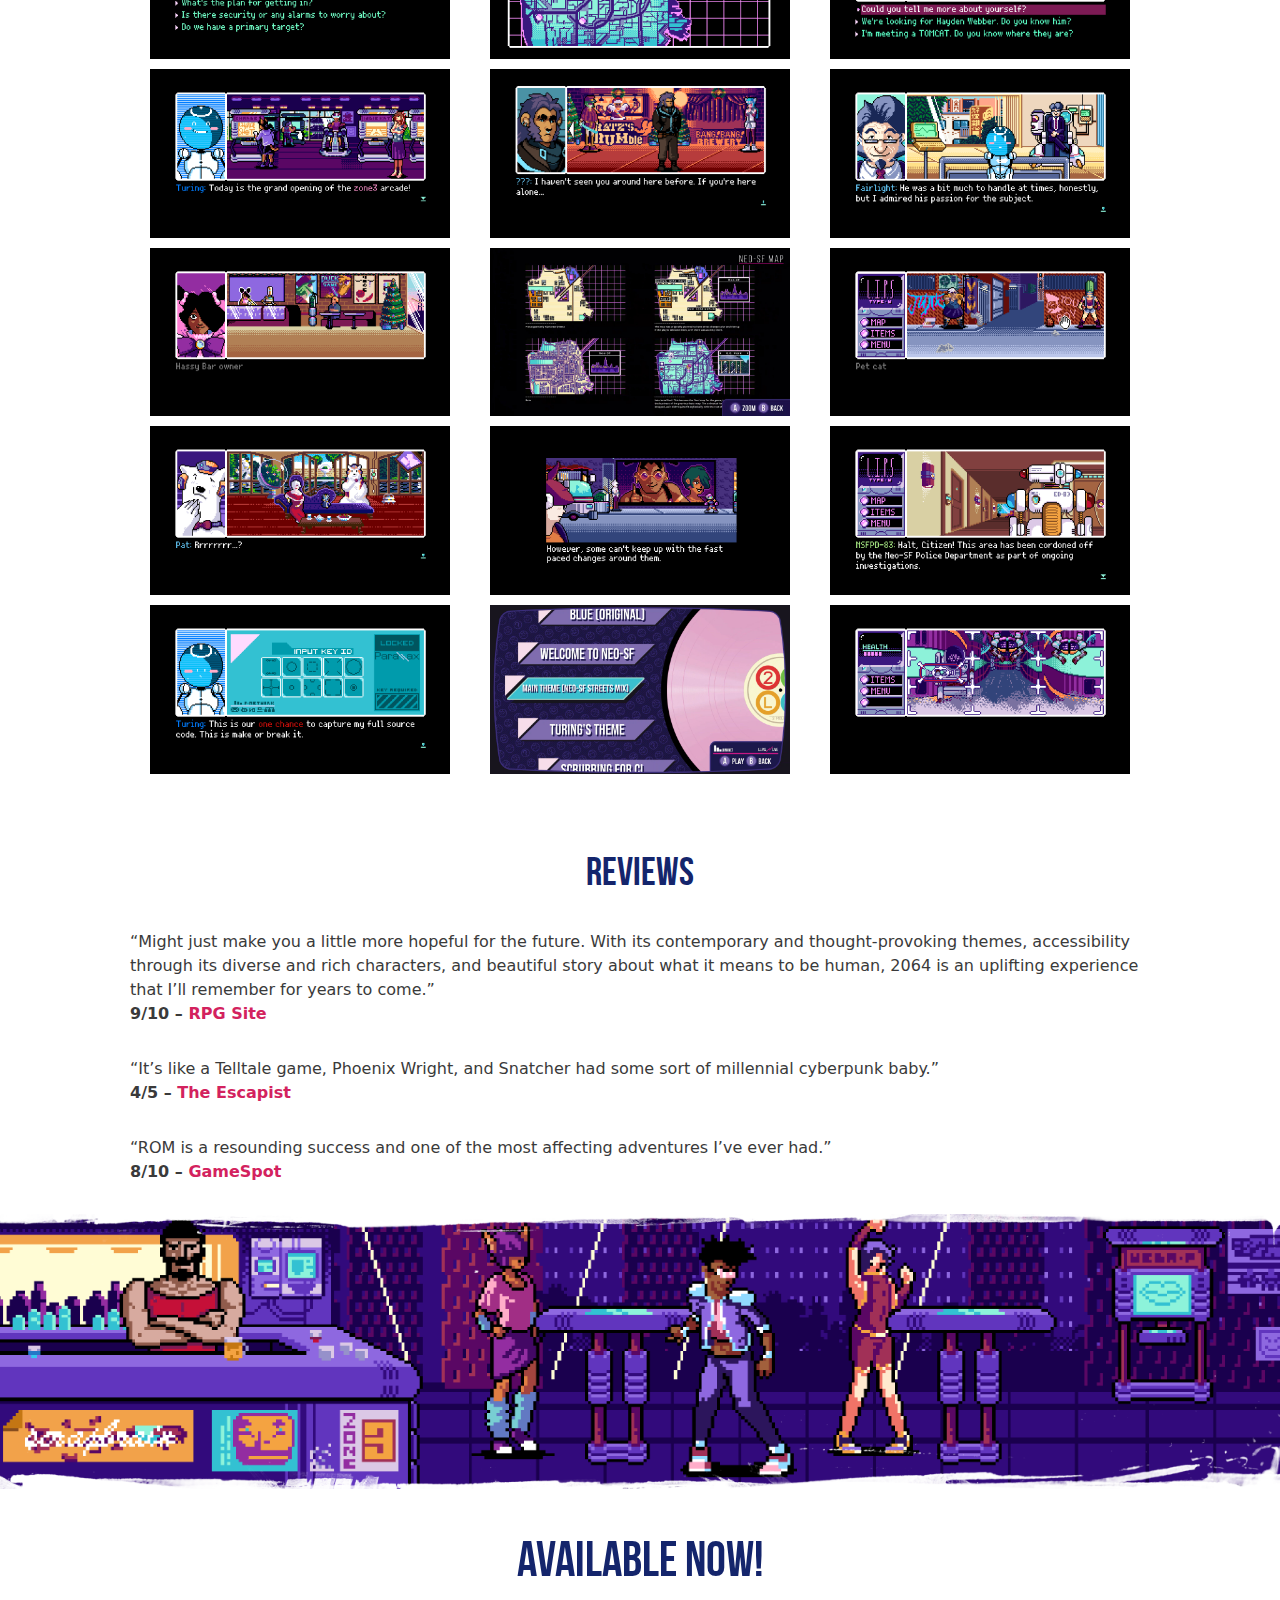
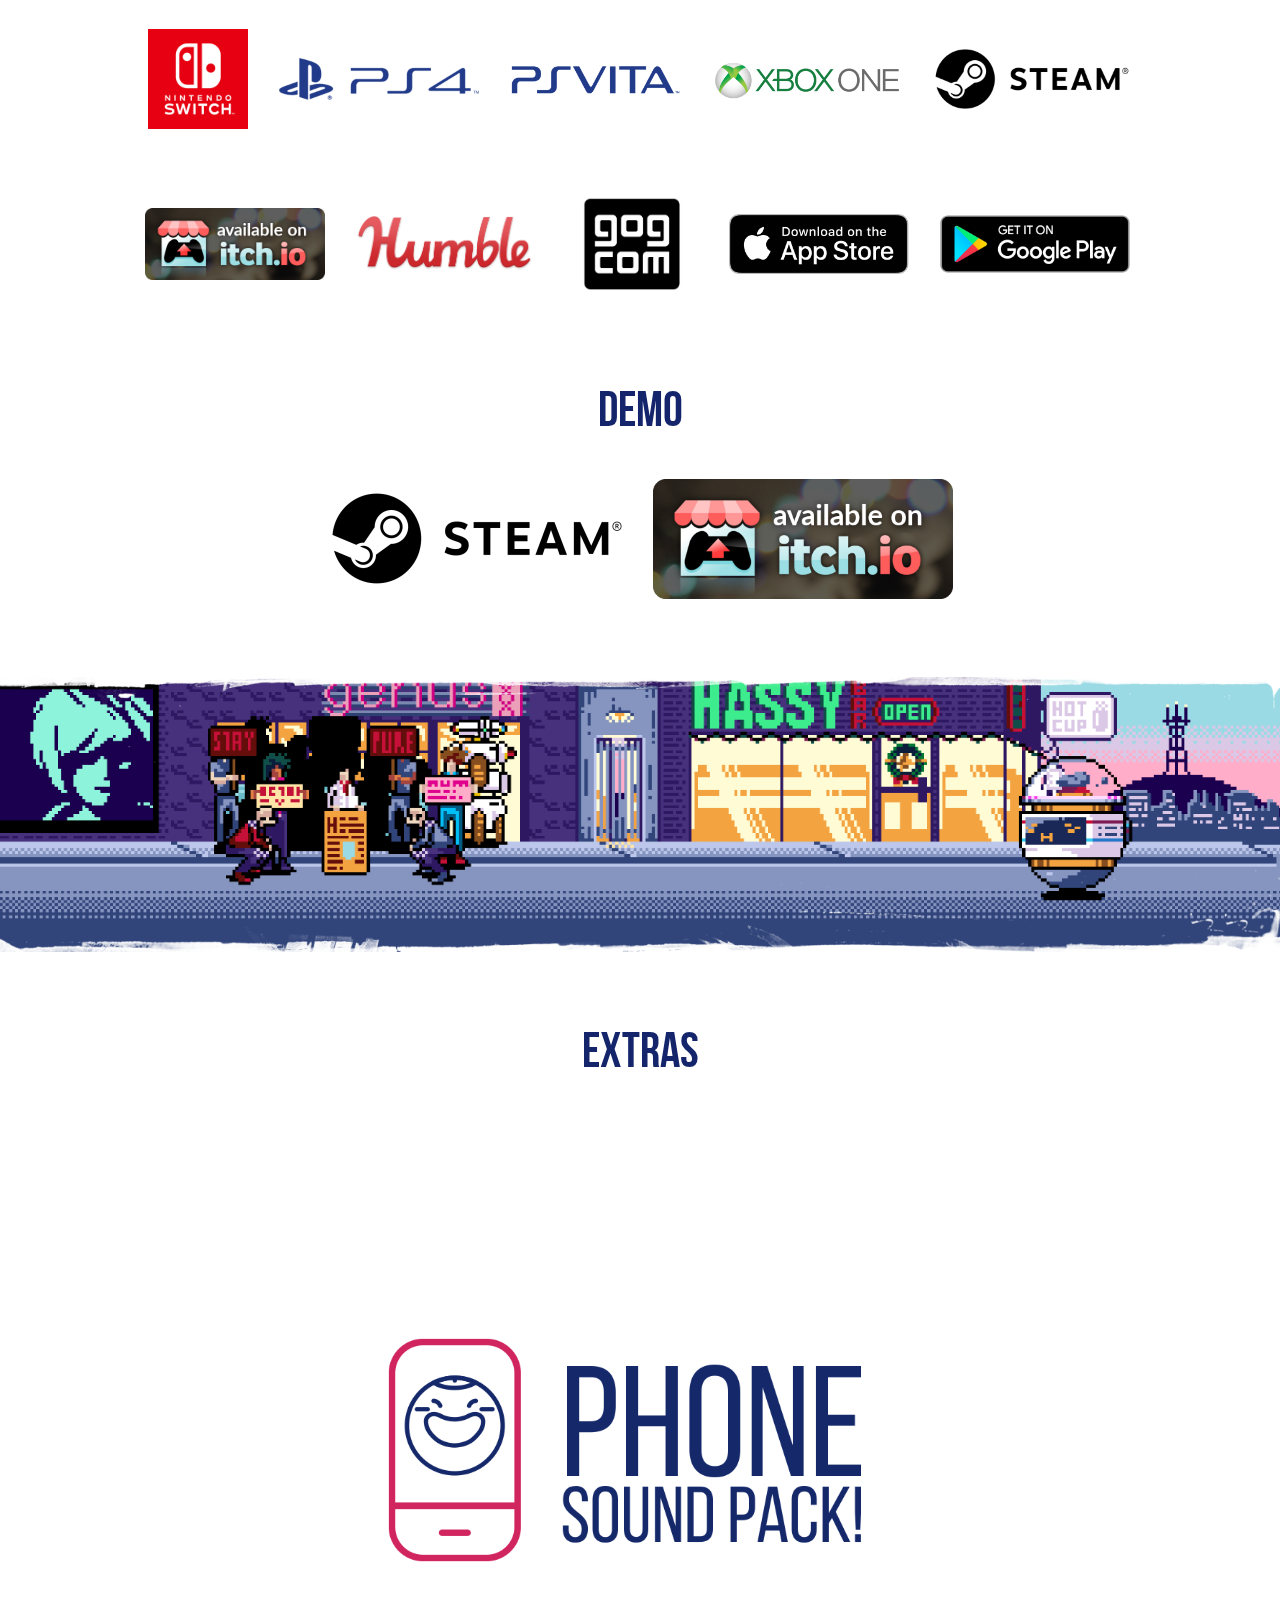
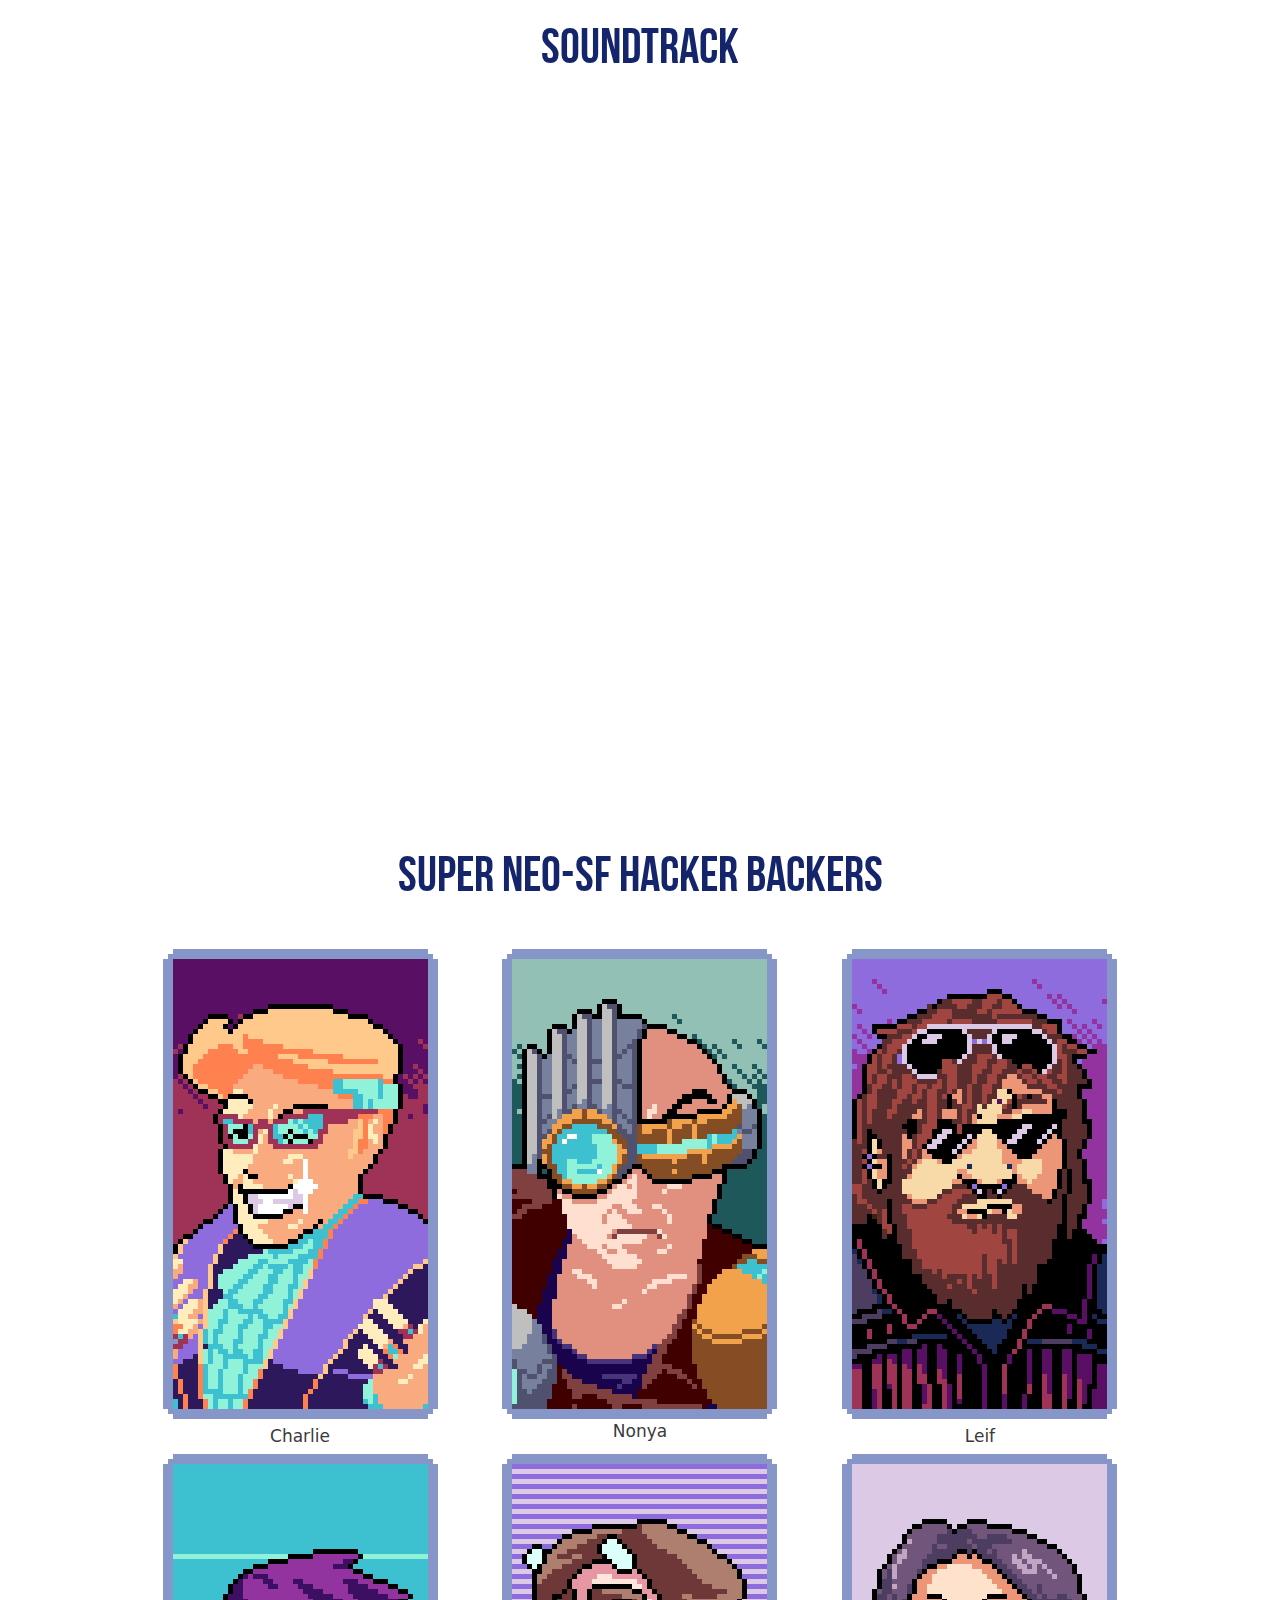
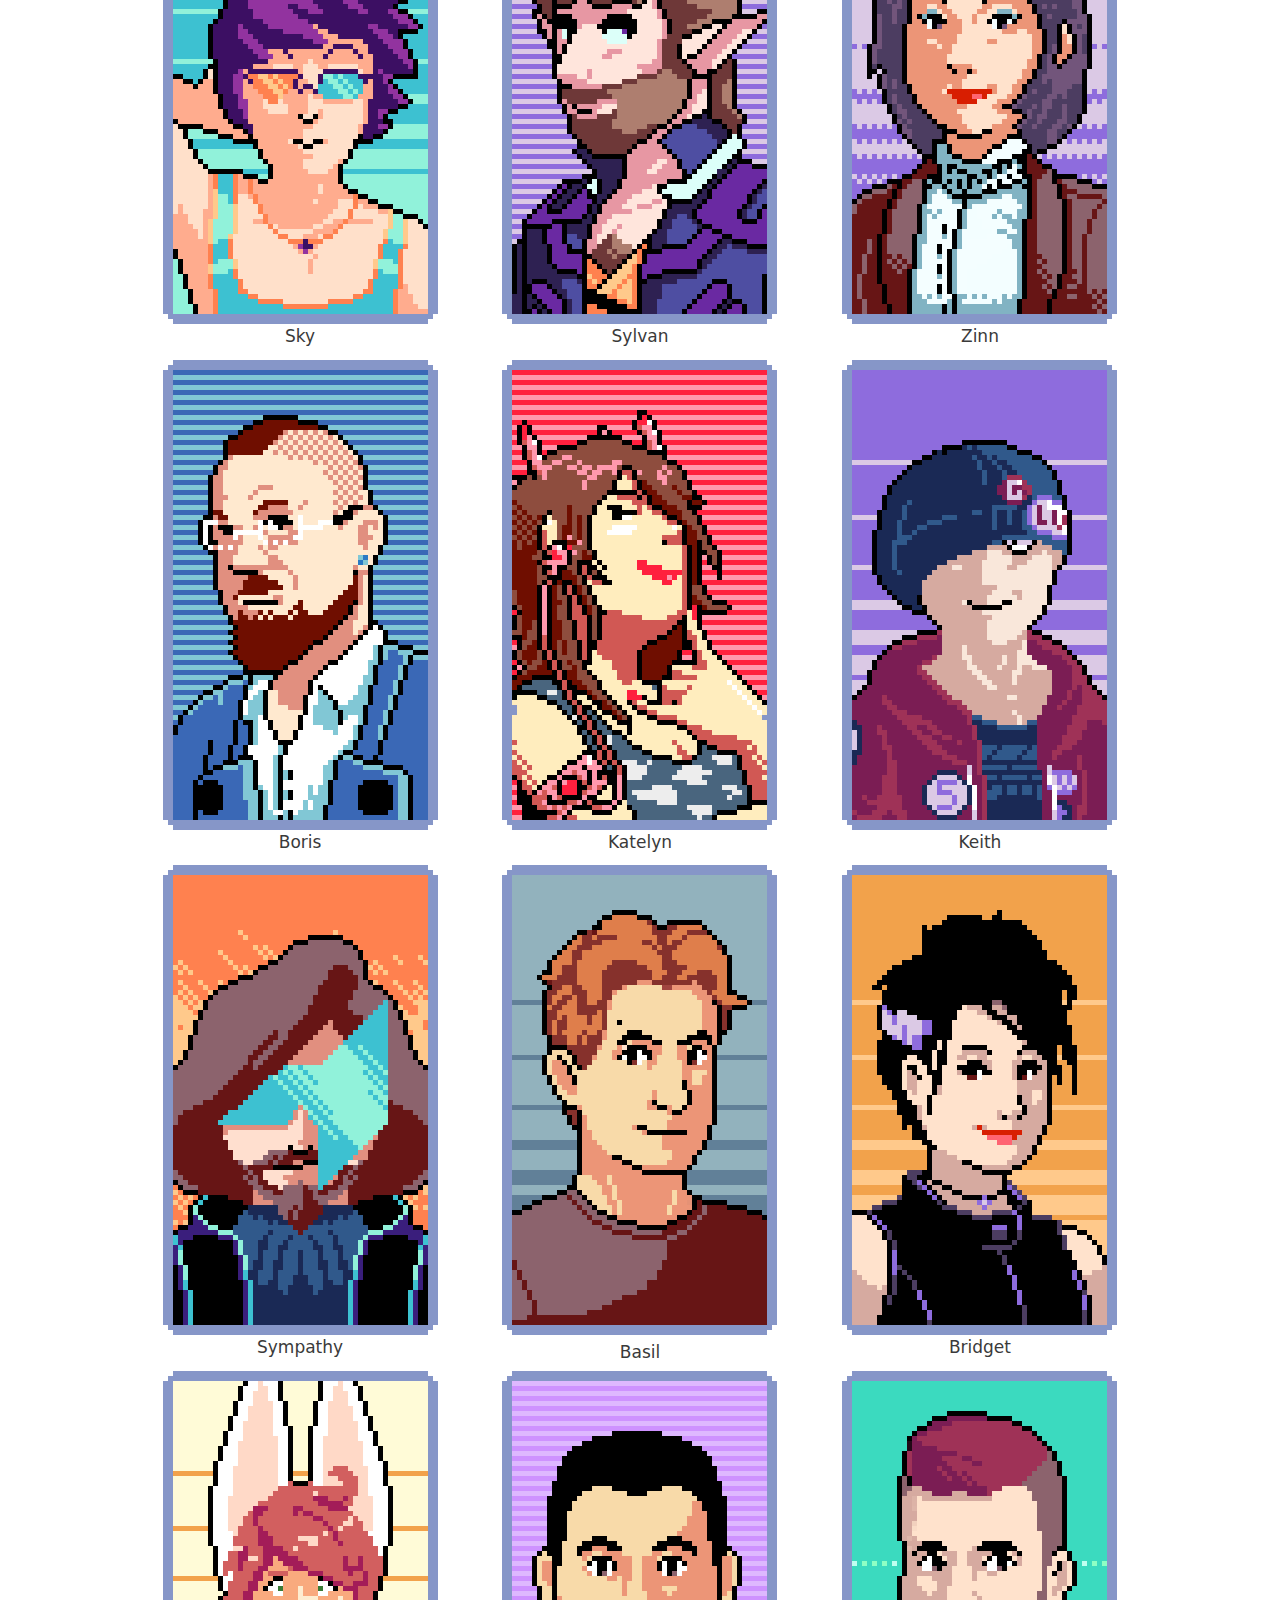
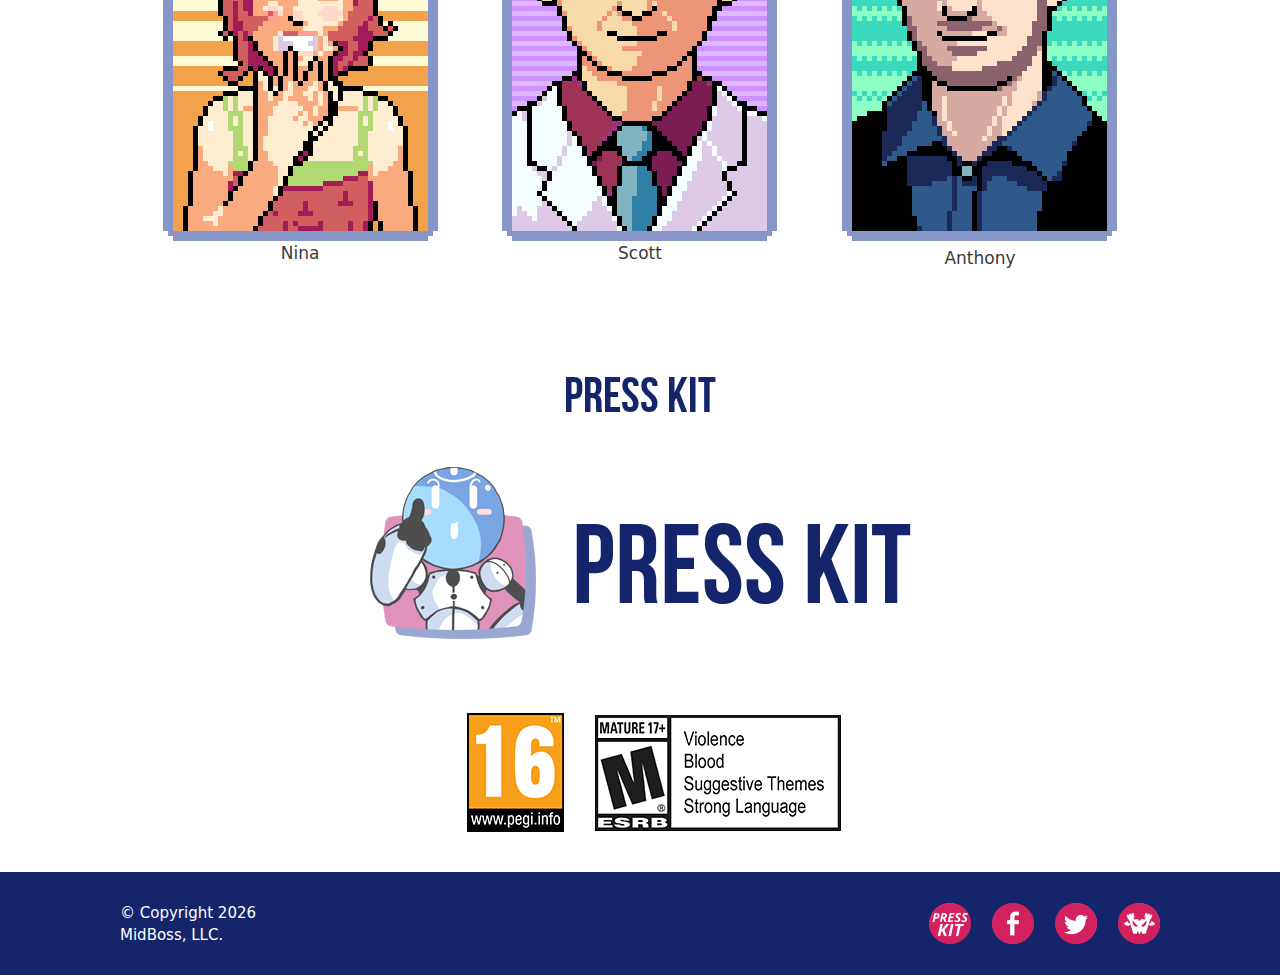
==== commit 5cdb14b3: "Dumb temp fix for parallax flickering (until Chromium fixes their CSS engine)" ====
--- a/index.html
+++ b/index.html
@@ -48,15 +48,16 @@
 		</head>
 
 <body itemtype="http://schema.org/WebPage" itemscope="itemscope" class="home page-template-default page page-id-2  no-sidebar nav-below-header fluid-header one-container active-footer-widgets-0 nav-aligned-left header-aligned-left dropdown-hover">
+  
 <div class="header-2064">
-<ul id="scene" class="header-background" data-origin-y="1.0">
-<li class="layer header-tv" data-depth="0.015"></li>
-<li class="layer header-tomcat" data-depth="0.015"></li>
-<li class="layer header-jess" data-depth="0.02"></li>
-<li class="layer header-lexi" data-depth="0.025"></li>
-<li class="layer header-turing" data-depth="0.03"></li>
-<li class="layer header-logo" data-depth="0.015"></li>
-</ul>
+  <ul id="scene" class="header-background" data-origin-y="1.0">
+    <li class="layer header-tv" data-depth="0.015"></li>
+    <li class="layer header-tomcat" data-depth="0.015"></li>
+    <li class="layer header-jess" data-depth="0.02"></li>
+    <li class="layer header-lexi" data-depth="0.025"></li>
+    <li class="layer header-turing" data-depth="0.03"></li>
+    <li class="layer header-logo" data-depth="0.015"></li>
+  </ul>
 </div>
 
 
--- a/wp-content/themes/2064/style.css
+++ b/wp-content/themes/2064/style.css
@@ -421,7 +421,7 @@
 }
 .header-background{
     width:100%;
-    height:100%;
+    height:99.8%;
     background-image:url(./2064/ibackground.png);
     background-repeat:no-repeat;
     background-size:cover;
@@ -483,7 +483,7 @@
     background-image:url(./2064/turing.png);
     background-repeat:no-repeat;
     background-size:contain;
-    left: 10px!important;
+    left: 20px!important;
 }
 
 .header-2064 ul{
